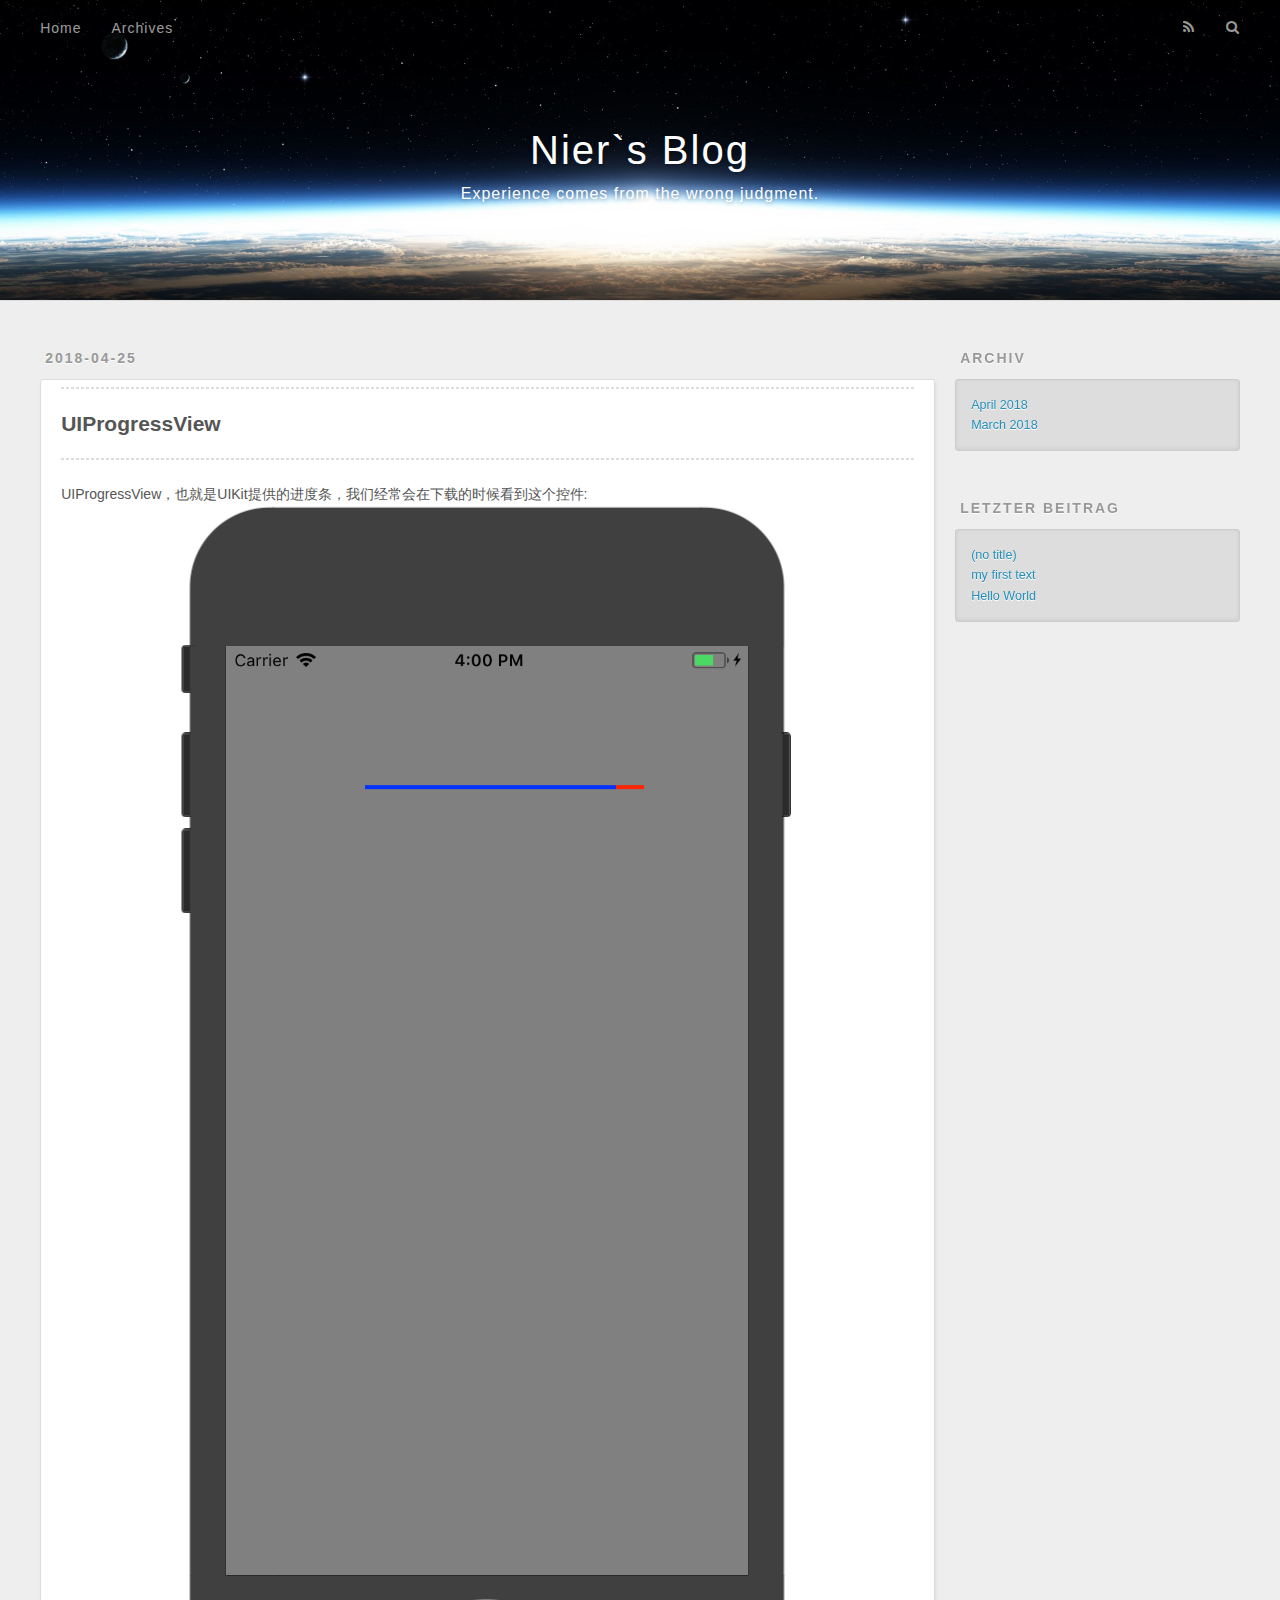
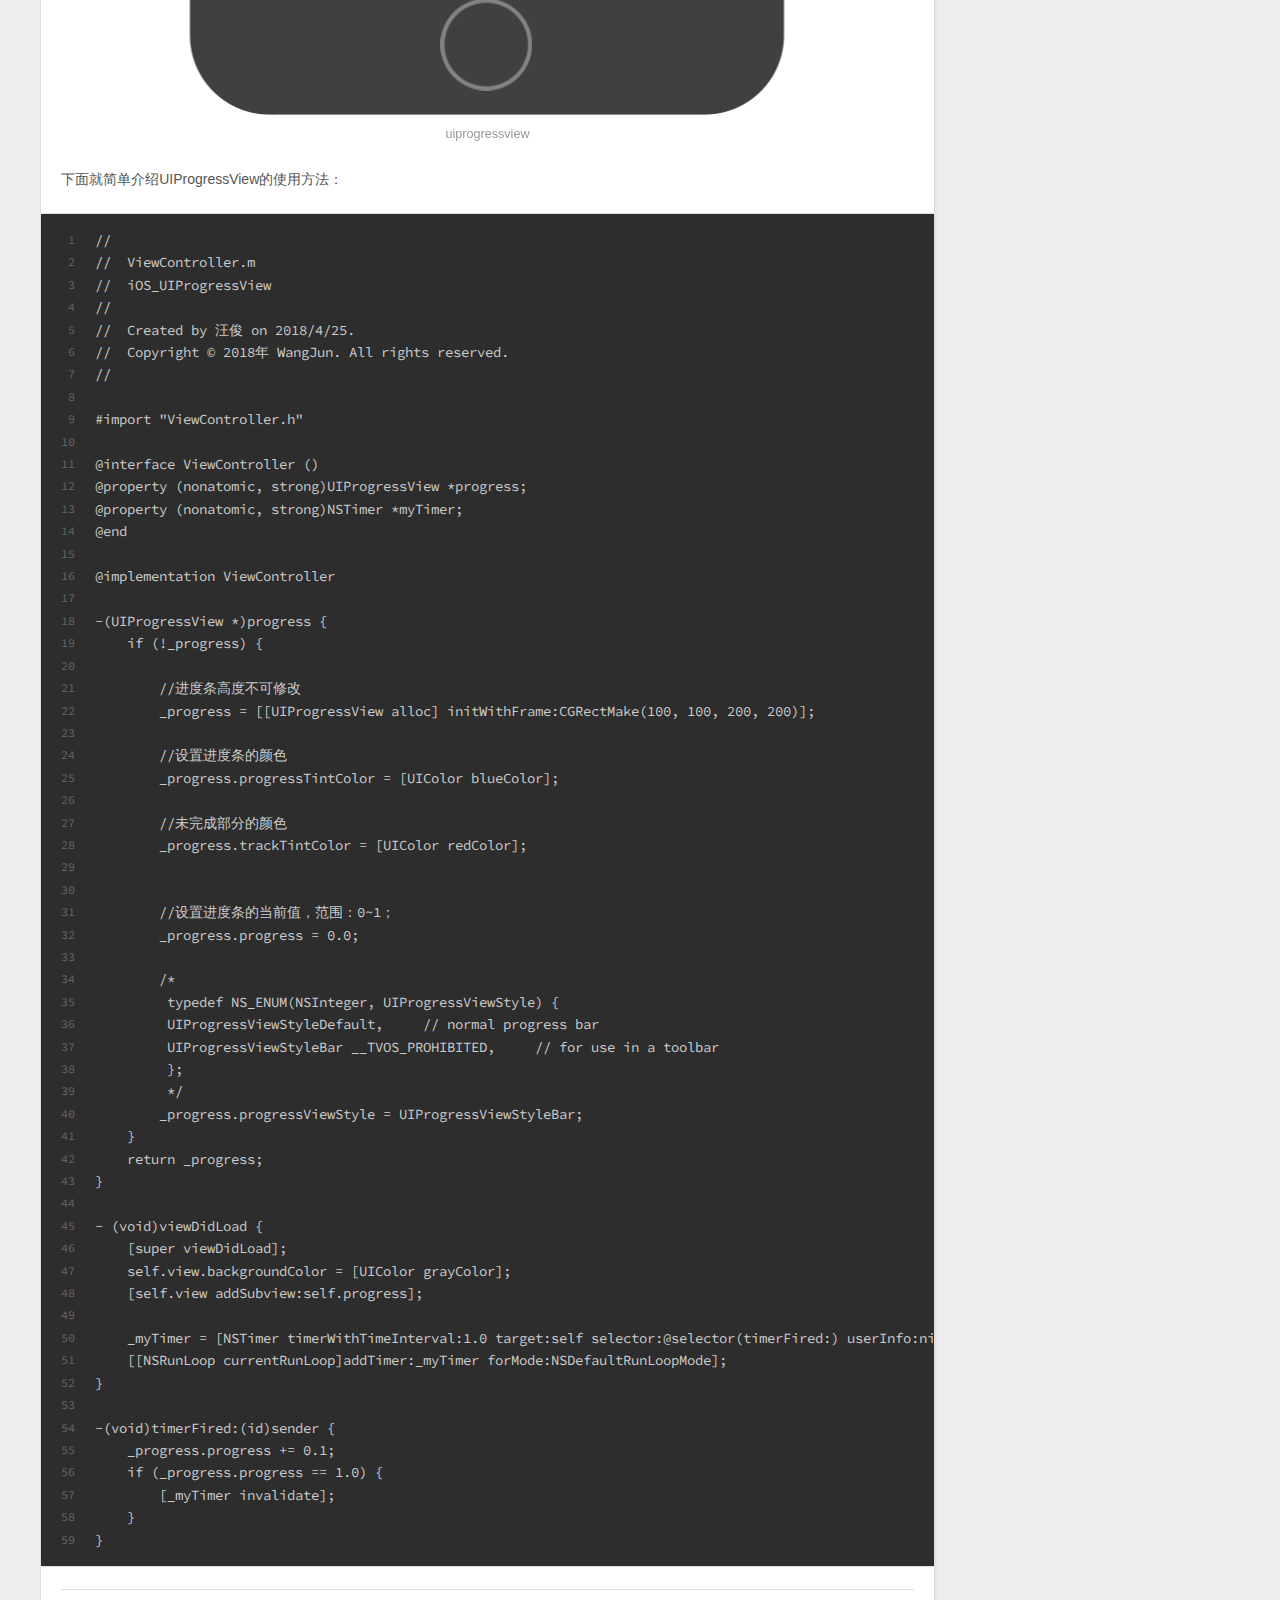
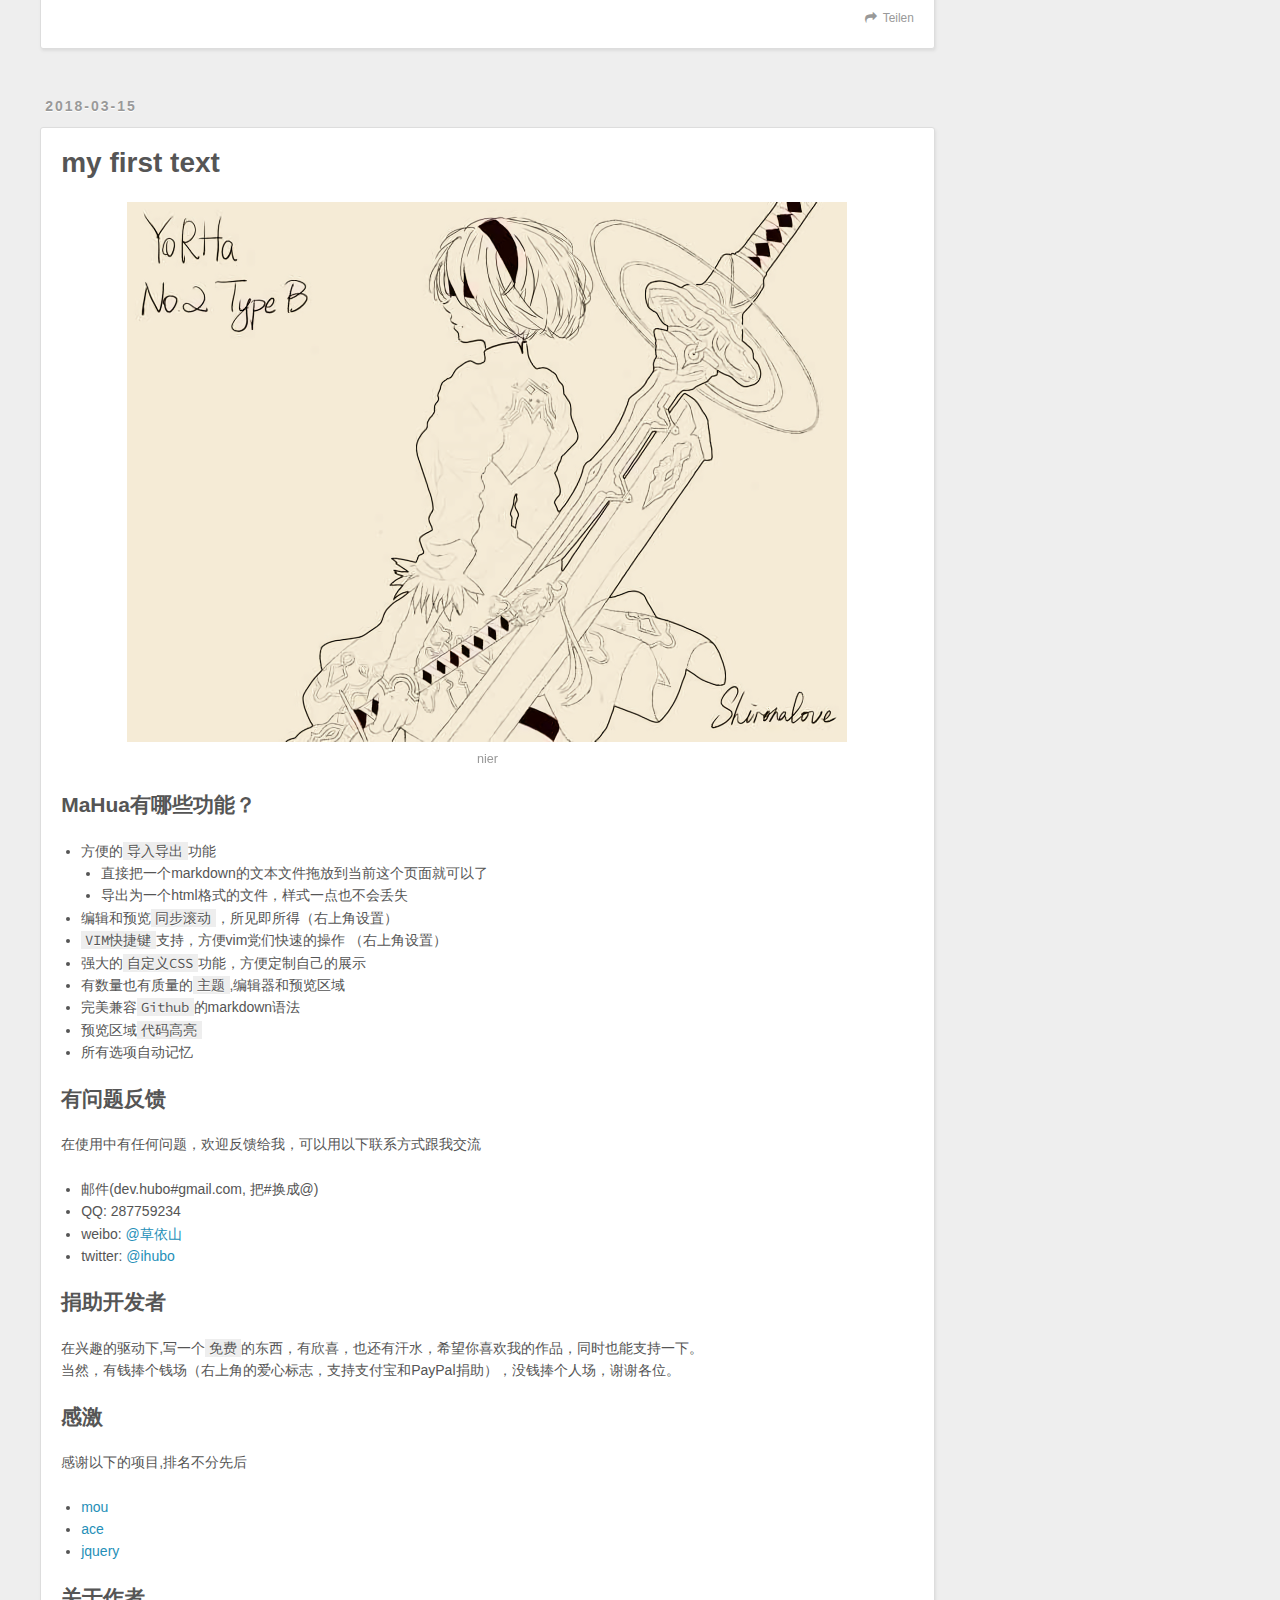
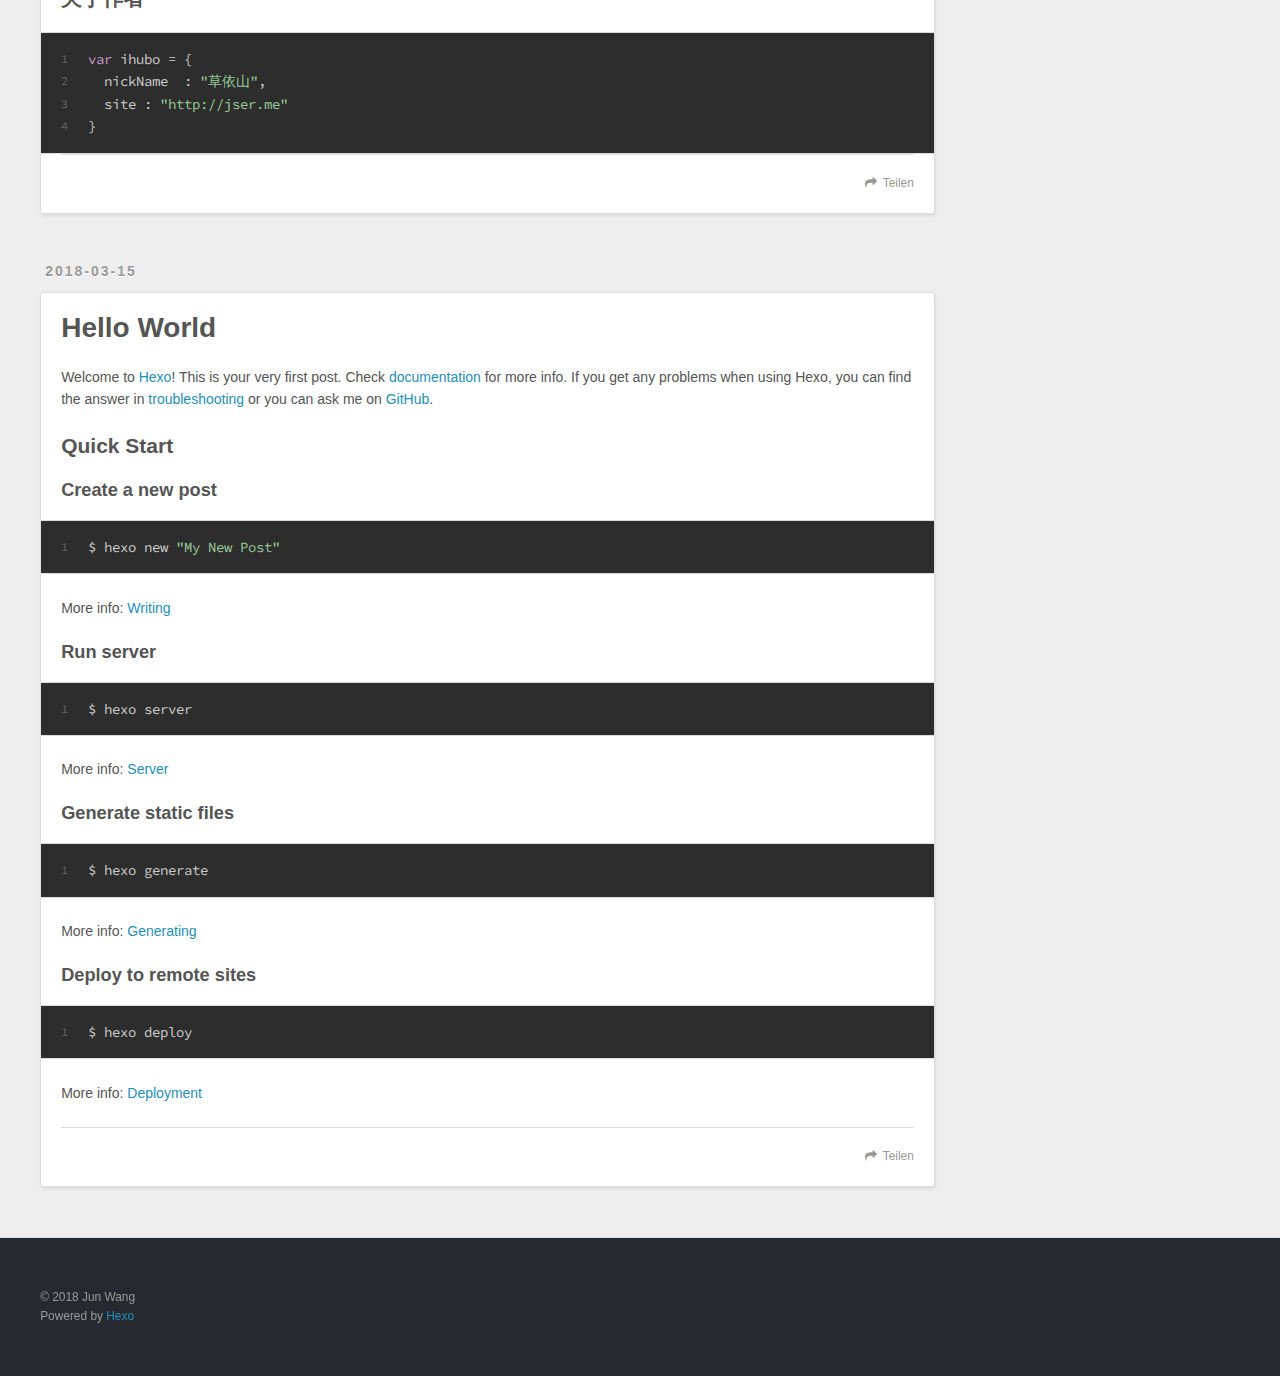
==== index.html @ 3d65f5be "Site updated: 2018-04-25 16:14:56" ====
<!DOCTYPE html>
<html>
<head>
  <meta charset="utf-8">
  

  
  <title>Nier`s Blog</title>
  <meta name="viewport" content="width=device-width, initial-scale=1, maximum-scale=1">
  <meta name="description" content="iOS Swift">
<meta property="og:type" content="website">
<meta property="og:title" content="Nier`s Blog">
<meta property="og:url" content="http://yoursite.com/index.html">
<meta property="og:site_name" content="Nier`s Blog">
<meta property="og:description" content="iOS Swift">
<meta property="og:locale" content="Chinese">
<meta name="twitter:card" content="summary">
<meta name="twitter:title" content="Nier`s Blog">
<meta name="twitter:description" content="iOS Swift">
  
    <link rel="alternate" href="/atom.xml" title="Nier`s Blog" type="application/atom+xml">
  
  
    <link rel="icon" href="/favicon.png">
  
  
    <link href="//fonts.googleapis.com/css?family=Source+Code+Pro" rel="stylesheet" type="text/css">
  
  <link rel="stylesheet" href="/css/style.css">
</head>

<body>
  <div id="container">
    <div id="wrap">
      <header id="header">
  <div id="banner"></div>
  <div id="header-outer" class="outer">
    <div id="header-title" class="inner">
      <h1 id="logo-wrap">
        <a href="/" id="logo">Nier`s Blog</a>
      </h1>
      
        <h2 id="subtitle-wrap">
          <a href="/" id="subtitle">Experience comes from the wrong judgment.</a>
        </h2>
      
    </div>
    <div id="header-inner" class="inner">
      <nav id="main-nav">
        <a id="main-nav-toggle" class="nav-icon"></a>
        
          <a class="main-nav-link" href="/">Home</a>
        
          <a class="main-nav-link" href="/archives">Archives</a>
        
      </nav>
      <nav id="sub-nav">
        
          <a id="nav-rss-link" class="nav-icon" href="/atom.xml" title="RSS Feed"></a>
        
        <a id="nav-search-btn" class="nav-icon" title="Suche"></a>
      </nav>
      <div id="search-form-wrap">
        <form action="//google.com/search" method="get" accept-charset="UTF-8" class="search-form"><input type="search" name="q" class="search-form-input" placeholder="Search"><button type="submit" class="search-form-submit">&#xF002;</button><input type="hidden" name="sitesearch" value="http://yoursite.com"></form>
      </div>
    </div>
  </div>
</header>
      <div class="outer">
        <section id="main">
  
    <article id="post-UIProgressView" class="article article-type-post" itemscope itemprop="blogPost">
  <div class="article-meta">
    <a href="/2018/04/25/UIProgressView/" class="article-date">
  <time datetime="2018-04-25T08:05:39.980Z" itemprop="datePublished">2018-04-25</time>
</a>
    
  </div>
  <div class="article-inner">
    
    
    <div class="article-entry" itemprop="articleBody">
      
        <hr>
<h2 id="UIProgressView"><a href="#UIProgressView" class="headerlink" title="UIProgressView"></a>UIProgressView</h2><hr>
<p>UIProgressView，也就是UIKit提供的进度条，我们经常会在下载的时候看到这个控件:<br><img src="/images/UIProgressView/uiprogressview.png" alt="uiprogressview"></p>
<p>下面就简单介绍UIProgressView的使用方法：<br><figure class="highlight plain"><table><tr><td class="gutter"><pre><span class="line">1</span><br><span class="line">2</span><br><span class="line">3</span><br><span class="line">4</span><br><span class="line">5</span><br><span class="line">6</span><br><span class="line">7</span><br><span class="line">8</span><br><span class="line">9</span><br><span class="line">10</span><br><span class="line">11</span><br><span class="line">12</span><br><span class="line">13</span><br><span class="line">14</span><br><span class="line">15</span><br><span class="line">16</span><br><span class="line">17</span><br><span class="line">18</span><br><span class="line">19</span><br><span class="line">20</span><br><span class="line">21</span><br><span class="line">22</span><br><span class="line">23</span><br><span class="line">24</span><br><span class="line">25</span><br><span class="line">26</span><br><span class="line">27</span><br><span class="line">28</span><br><span class="line">29</span><br><span class="line">30</span><br><span class="line">31</span><br><span class="line">32</span><br><span class="line">33</span><br><span class="line">34</span><br><span class="line">35</span><br><span class="line">36</span><br><span class="line">37</span><br><span class="line">38</span><br><span class="line">39</span><br><span class="line">40</span><br><span class="line">41</span><br><span class="line">42</span><br><span class="line">43</span><br><span class="line">44</span><br><span class="line">45</span><br><span class="line">46</span><br><span class="line">47</span><br><span class="line">48</span><br><span class="line">49</span><br><span class="line">50</span><br><span class="line">51</span><br><span class="line">52</span><br><span class="line">53</span><br><span class="line">54</span><br><span class="line">55</span><br><span class="line">56</span><br><span class="line">57</span><br><span class="line">58</span><br><span class="line">59</span><br></pre></td><td class="code"><pre><span class="line">//</span><br><span class="line">//  ViewController.m</span><br><span class="line">//  iOS_UIProgressView</span><br><span class="line">//</span><br><span class="line">//  Created by 汪俊 on 2018/4/25.</span><br><span class="line">//  Copyright © 2018年 WangJun. All rights reserved.</span><br><span class="line">//</span><br><span class="line"></span><br><span class="line">#import &quot;ViewController.h&quot;</span><br><span class="line"></span><br><span class="line">@interface ViewController ()</span><br><span class="line">@property (nonatomic, strong)UIProgressView *progress;</span><br><span class="line">@property (nonatomic, strong)NSTimer *myTimer;</span><br><span class="line">@end</span><br><span class="line"></span><br><span class="line">@implementation ViewController</span><br><span class="line"></span><br><span class="line">-(UIProgressView *)progress &#123;</span><br><span class="line">    if (!_progress) &#123;</span><br><span class="line">        </span><br><span class="line">        //进度条高度不可修改</span><br><span class="line">        _progress = [[UIProgressView alloc] initWithFrame:CGRectMake(100, 100, 200, 200)];</span><br><span class="line">        </span><br><span class="line">        //设置进度条的颜色</span><br><span class="line">        _progress.progressTintColor = [UIColor blueColor];</span><br><span class="line">        </span><br><span class="line">        //未完成部分的颜色</span><br><span class="line">        _progress.trackTintColor = [UIColor redColor];</span><br><span class="line">        </span><br><span class="line">        </span><br><span class="line">        //设置进度条的当前值，范围：0~1；</span><br><span class="line">        _progress.progress = 0.0;</span><br><span class="line">        </span><br><span class="line">        /*</span><br><span class="line">         typedef NS_ENUM(NSInteger, UIProgressViewStyle) &#123;</span><br><span class="line">         UIProgressViewStyleDefault,     // normal progress bar</span><br><span class="line">         UIProgressViewStyleBar __TVOS_PROHIBITED,     // for use in a toolbar</span><br><span class="line">         &#125;;</span><br><span class="line">         */</span><br><span class="line">        _progress.progressViewStyle = UIProgressViewStyleBar;</span><br><span class="line">    &#125;</span><br><span class="line">    return _progress;</span><br><span class="line">&#125;</span><br><span class="line"></span><br><span class="line">- (void)viewDidLoad &#123;</span><br><span class="line">    [super viewDidLoad];</span><br><span class="line">    self.view.backgroundColor = [UIColor grayColor];</span><br><span class="line">    [self.view addSubview:self.progress];</span><br><span class="line">    </span><br><span class="line">    _myTimer = [NSTimer timerWithTimeInterval:1.0 target:self selector:@selector(timerFired:) userInfo:nil repeats:true];</span><br><span class="line">    [[NSRunLoop currentRunLoop]addTimer:_myTimer forMode:NSDefaultRunLoopMode];</span><br><span class="line">&#125;</span><br><span class="line"></span><br><span class="line">-(void)timerFired:(id)sender &#123;</span><br><span class="line">    _progress.progress += 0.1;</span><br><span class="line">    if (_progress.progress == 1.0) &#123;</span><br><span class="line">        [_myTimer invalidate];</span><br><span class="line">    &#125;</span><br><span class="line">&#125;</span><br></pre></td></tr></table></figure></p>

      
    </div>
    <footer class="article-footer">
      <a data-url="http://yoursite.com/2018/04/25/UIProgressView/" data-id="cjgetq4dh0000rc0kop39cnvu" class="article-share-link">Teilen</a>
      
      
    </footer>
  </div>
  
</article>


  
    <article id="post-my-first-text" class="article article-type-post" itemscope itemprop="blogPost">
  <div class="article-meta">
    <a href="/2018/03/15/my-first-text/" class="article-date">
  <time datetime="2018-03-15T10:06:58.000Z" itemprop="datePublished">2018-03-15</time>
</a>
    
  </div>
  <div class="article-inner">
    
    
      <header class="article-header">
        
  
    <h1 itemprop="name">
      <a class="article-title" href="/2018/03/15/my-first-text/">my first text</a>
    </h1>
  

      </header>
    
    <div class="article-entry" itemprop="articleBody">
      
        <p><img src="/images/my-first-text/nier.png" alt="nier"></p>
<h2 id="MaHua有哪些功能？"><a href="#MaHua有哪些功能？" class="headerlink" title="MaHua有哪些功能？"></a>MaHua有哪些功能？</h2><ul>
<li>方便的<code>导入导出</code>功能<ul>
<li>直接把一个markdown的文本文件拖放到当前这个页面就可以了</li>
<li>导出为一个html格式的文件，样式一点也不会丢失</li>
</ul>
</li>
<li>编辑和预览<code>同步滚动</code>，所见即所得（右上角设置）</li>
<li><code>VIM快捷键</code>支持，方便vim党们快速的操作 （右上角设置）</li>
<li>强大的<code>自定义CSS</code>功能，方便定制自己的展示</li>
<li>有数量也有质量的<code>主题</code>,编辑器和预览区域</li>
<li>完美兼容<code>Github</code>的markdown语法</li>
<li>预览区域<code>代码高亮</code></li>
<li>所有选项自动记忆</li>
</ul>
<h2 id="有问题反馈"><a href="#有问题反馈" class="headerlink" title="有问题反馈"></a>有问题反馈</h2><p>在使用中有任何问题，欢迎反馈给我，可以用以下联系方式跟我交流</p>
<ul>
<li>邮件(dev.hubo#gmail.com, 把#换成@)</li>
<li>QQ: 287759234</li>
<li>weibo: <a href="http://weibo.com/ihubo" target="_blank" rel="noopener">@草依山</a></li>
<li>twitter: <a href="http://twitter.com/ihubo" target="_blank" rel="noopener">@ihubo</a></li>
</ul>
<h2 id="捐助开发者"><a href="#捐助开发者" class="headerlink" title="捐助开发者"></a>捐助开发者</h2><p>在兴趣的驱动下,写一个<code>免费</code>的东西，有欣喜，也还有汗水，希望你喜欢我的作品，同时也能支持一下。<br>当然，有钱捧个钱场（右上角的爱心标志，支持支付宝和PayPal捐助），没钱捧个人场，谢谢各位。</p>
<h2 id="感激"><a href="#感激" class="headerlink" title="感激"></a>感激</h2><p>感谢以下的项目,排名不分先后</p>
<ul>
<li><a href="http://mouapp.com/" target="_blank" rel="noopener">mou</a> </li>
<li><a href="http://ace.ajax.org/" target="_blank" rel="noopener">ace</a></li>
<li><a href="http://jquery.com" target="_blank" rel="noopener">jquery</a></li>
</ul>
<h2 id="关于作者"><a href="#关于作者" class="headerlink" title="关于作者"></a>关于作者</h2><figure class="highlight javascript"><table><tr><td class="gutter"><pre><span class="line">1</span><br><span class="line">2</span><br><span class="line">3</span><br><span class="line">4</span><br></pre></td><td class="code"><pre><span class="line"><span class="keyword">var</span> ihubo = &#123;</span><br><span class="line">  nickName  : <span class="string">"草依山"</span>,</span><br><span class="line">  site : <span class="string">"http://jser.me"</span></span><br><span class="line">&#125;</span><br></pre></td></tr></table></figure>
      
    </div>
    <footer class="article-footer">
      <a data-url="http://yoursite.com/2018/03/15/my-first-text/" data-id="cjgetq4dq0002rc0kegxsta0g" class="article-share-link">Teilen</a>
      
      
    </footer>
  </div>
  
</article>


  
    <article id="post-hello-world" class="article article-type-post" itemscope itemprop="blogPost">
  <div class="article-meta">
    <a href="/2018/03/15/hello-world/" class="article-date">
  <time datetime="2018-03-15T09:13:41.738Z" itemprop="datePublished">2018-03-15</time>
</a>
    
  </div>
  <div class="article-inner">
    
    
      <header class="article-header">
        
  
    <h1 itemprop="name">
      <a class="article-title" href="/2018/03/15/hello-world/">Hello World</a>
    </h1>
  

      </header>
    
    <div class="article-entry" itemprop="articleBody">
      
        <p>Welcome to <a href="https://hexo.io/" target="_blank" rel="noopener">Hexo</a>! This is your very first post. Check <a href="https://hexo.io/docs/" target="_blank" rel="noopener">documentation</a> for more info. If you get any problems when using Hexo, you can find the answer in <a href="https://hexo.io/docs/troubleshooting.html" target="_blank" rel="noopener">troubleshooting</a> or you can ask me on <a href="https://github.com/hexojs/hexo/issues" target="_blank" rel="noopener">GitHub</a>.</p>
<h2 id="Quick-Start"><a href="#Quick-Start" class="headerlink" title="Quick Start"></a>Quick Start</h2><h3 id="Create-a-new-post"><a href="#Create-a-new-post" class="headerlink" title="Create a new post"></a>Create a new post</h3><figure class="highlight bash"><table><tr><td class="gutter"><pre><span class="line">1</span><br></pre></td><td class="code"><pre><span class="line">$ hexo new <span class="string">"My New Post"</span></span><br></pre></td></tr></table></figure>
<p>More info: <a href="https://hexo.io/docs/writing.html" target="_blank" rel="noopener">Writing</a></p>
<h3 id="Run-server"><a href="#Run-server" class="headerlink" title="Run server"></a>Run server</h3><figure class="highlight bash"><table><tr><td class="gutter"><pre><span class="line">1</span><br></pre></td><td class="code"><pre><span class="line">$ hexo server</span><br></pre></td></tr></table></figure>
<p>More info: <a href="https://hexo.io/docs/server.html" target="_blank" rel="noopener">Server</a></p>
<h3 id="Generate-static-files"><a href="#Generate-static-files" class="headerlink" title="Generate static files"></a>Generate static files</h3><figure class="highlight bash"><table><tr><td class="gutter"><pre><span class="line">1</span><br></pre></td><td class="code"><pre><span class="line">$ hexo generate</span><br></pre></td></tr></table></figure>
<p>More info: <a href="https://hexo.io/docs/generating.html" target="_blank" rel="noopener">Generating</a></p>
<h3 id="Deploy-to-remote-sites"><a href="#Deploy-to-remote-sites" class="headerlink" title="Deploy to remote sites"></a>Deploy to remote sites</h3><figure class="highlight bash"><table><tr><td class="gutter"><pre><span class="line">1</span><br></pre></td><td class="code"><pre><span class="line">$ hexo deploy</span><br></pre></td></tr></table></figure>
<p>More info: <a href="https://hexo.io/docs/deployment.html" target="_blank" rel="noopener">Deployment</a></p>

      
    </div>
    <footer class="article-footer">
      <a data-url="http://yoursite.com/2018/03/15/hello-world/" data-id="cjgetq4dn0001rc0k7n0opkww" class="article-share-link">Teilen</a>
      
      
    </footer>
  </div>
  
</article>


  


</section>
        
          <aside id="sidebar">
  
    

  
    

  
    
  
    
  <div class="widget-wrap">
    <h3 class="widget-title">Archiv</h3>
    <div class="widget">
      <ul class="archive-list"><li class="archive-list-item"><a class="archive-list-link" href="/archives/2018/04/">April 2018</a></li><li class="archive-list-item"><a class="archive-list-link" href="/archives/2018/03/">March 2018</a></li></ul>
    </div>
  </div>


  
    
  <div class="widget-wrap">
    <h3 class="widget-title">letzter Beitrag</h3>
    <div class="widget">
      <ul>
        
          <li>
            <a href="/2018/04/25/UIProgressView/">(no title)</a>
          </li>
        
          <li>
            <a href="/2018/03/15/my-first-text/">my first text</a>
          </li>
        
          <li>
            <a href="/2018/03/15/hello-world/">Hello World</a>
          </li>
        
      </ul>
    </div>
  </div>

  
</aside>
        
      </div>
      <footer id="footer">
  
  <div class="outer">
    <div id="footer-info" class="inner">
      &copy; 2018 Jun Wang<br>
      Powered by <a href="http://hexo.io/" target="_blank">Hexo</a>
    </div>
  </div>
</footer>
    </div>
    <nav id="mobile-nav">
  
    <a href="/" class="mobile-nav-link">Home</a>
  
    <a href="/archives" class="mobile-nav-link">Archives</a>
  
</nav>
    

<script src="//ajax.googleapis.com/ajax/libs/jquery/2.0.3/jquery.min.js"></script>


  <link rel="stylesheet" href="/fancybox/jquery.fancybox.css">
  <script src="/fancybox/jquery.fancybox.pack.js"></script>


<script src="/js/script.js"></script>



  </div>
</body>
</html>
---- css/style.css ----
body {
  width: 100%;
}
body:before,
body:after {
  content: "";
  display: table;
}
body:after {
  clear: both;
}
html,
body,
div,
span,
applet,
object,
iframe,
h1,
h2,
h3,
h4,
h5,
h6,
p,
blockquote,
pre,
a,
abbr,
acronym,
address,
big,
cite,
code,
del,
dfn,
em,
img,
ins,
kbd,
q,
s,
samp,
small,
strike,
strong,
sub,
sup,
tt,
var,
dl,
dt,
dd,
ol,
ul,
li,
fieldset,
form,
label,
legend,
table,
caption,
tbody,
tfoot,
thead,
tr,
th,
td {
  margin: 0;
  padding: 0;
  border: 0;
  outline: 0;
  font-weight: inherit;
  font-style: inherit;
  font-family: inherit;
  font-size: 100%;
  vertical-align: baseline;
}
body {
  line-height: 1;
  color: #000;
  background: #fff;
}
ol,
ul {
  list-style: none;
}
table {
  border-collapse: separate;
  border-spacing: 0;
  vertical-align: middle;
}
caption,
th,
td {
  text-align: left;
  font-weight: normal;
  vertical-align: middle;
}
a img {
  border: none;
}
input,
button {
  margin: 0;
  padding: 0;
}
input::-moz-focus-inner,
button::-moz-focus-inner {
  border: 0;
  padding: 0;
}
@font-face {
  font-family: FontAwesome;
  font-style: normal;
  font-weight: normal;
  src: url("fonts/fontawesome-webfont.eot?v=#4.0.3");
  src: url("fonts/fontawesome-webfont.eot?#iefix&v=#4.0.3") format("embedded-opentype"), url("fonts/fontawesome-webfont.woff?v=#4.0.3") format("woff"), url("fonts/fontawesome-webfont.ttf?v=#4.0.3") format("truetype"), url("fonts/fontawesome-webfont.svg#fontawesomeregular?v=#4.0.3") format("svg");
}
html,
body,
#container {
  height: 100%;
}
body {
  background: #eee;
  font: 14px -apple-system, BlinkMacSystemFont, "Segoe UI", "Roboto", "Oxygen", "Ubuntu", "Cantarell", "Fira Sans", "Droid Sans", "Helvetica Neue", sans-serif;
  -webkit-text-size-adjust: 100%;
}
.outer {
  max-width: 1220px;
  margin: 0 auto;
  padding: 0 20px;
}
.outer:before,
.outer:after {
  content: "";
  display: table;
}
.outer:after {
  clear: both;
}
.inner {
  display: inline;
  float: left;
  width: 98.33333333333333%;
  margin: 0 0.833333333333333%;
}
.left,
.alignleft {
  float: left;
}
.right,
.alignright {
  float: right;
}
.clear {
  clear: both;
}
#container {
  position: relative;
}
.mobile-nav-on {
  overflow: hidden;
}
#wrap {
  height: 100%;
  width: 100%;
  position: absolute;
  top: 0;
  left: 0;
  -webkit-transition: 0.2s ease-out;
  -moz-transition: 0.2s ease-out;
  -ms-transition: 0.2s ease-out;
  transition: 0.2s ease-out;
  z-index: 1;
  background: #eee;
}
.mobile-nav-on #wrap {
  left: 280px;
}
@media screen and (min-width: 768px) {
  #main {
    display: inline;
    float: left;
    width: 73.33333333333333%;
    margin: 0 0.833333333333333%;
  }
}
.article-date,
.article-category-link,
.archive-year,
.widget-title {
  text-decoration: none;
  text-transform: uppercase;
  letter-spacing: 2px;
  color: #999;
  margin-bottom: 1em;
  margin-left: 5px;
  line-height: 1em;
  text-shadow: 0 1px #fff;
  font-weight: bold;
}
.article-inner,
.archive-article-inner {
  background: #fff;
  -webkit-box-shadow: 1px 2px 3px #ddd;
  box-shadow: 1px 2px 3px #ddd;
  border: 1px solid #ddd;
  border-radius: 3px;
}
.article-entry h1,
.widget h1 {
  font-size: 2em;
}
.article-entry h2,
.widget h2 {
  font-size: 1.5em;
}
.article-entry h3,
.widget h3 {
  font-size: 1.3em;
}
.article-entry h4,
.widget h4 {
  font-size: 1.2em;
}
.article-entry h5,
.widget h5 {
  font-size: 1em;
}
.article-entry h6,
.widget h6 {
  font-size: 1em;
  color: #999;
}
.article-entry hr,
.widget hr {
  border: 1px dashed #ddd;
}
.article-entry strong,
.widget strong {
  font-weight: bold;
}
.article-entry em,
.widget em,
.article-entry cite,
.widget cite {
  font-style: italic;
}
.article-entry sup,
.widget sup,
.article-entry sub,
.widget sub {
  font-size: 0.75em;
  line-height: 0;
  position: relative;
  vertical-align: baseline;
}
.article-entry sup,
.widget sup {
  top: -0.5em;
}
.article-entry sub,
.widget sub {
  bottom: -0.2em;
}
.article-entry small,
.widget small {
  font-size: 0.85em;
}
.article-entry acronym,
.widget acronym,
.article-entry abbr,
.widget abbr {
  border-bottom: 1px dotted;
}
.article-entry ul,
.widget ul,
.article-entry ol,
.widget ol,
.article-entry dl,
.widget dl {
  margin: 0 20px;
  line-height: 1.6em;
}
.article-entry ul ul,
.widget ul ul,
.article-entry ol ul,
.widget ol ul,
.article-entry ul ol,
.widget ul ol,
.article-entry ol ol,
.widget ol ol {
  margin-top: 0;
  margin-bottom: 0;
}
.article-entry ul,
.widget ul {
  list-style: disc;
}
.article-entry ol,
.widget ol {
  list-style: decimal;
}
.article-entry dt,
.widget dt {
  font-weight: bold;
}
#header {
  height: 300px;
  position: relative;
  border-bottom: 1px solid #ddd;
}
#header:before,
#header:after {
  content: "";
  position: absolute;
  left: 0;
  right: 0;
  height: 40px;
}
#header:before {
  top: 0;
  background: -webkit-linear-gradient(rgba(0,0,0,0.2), transparent);
  background: -moz-linear-gradient(rgba(0,0,0,0.2), transparent);
  background: -ms-linear-gradient(rgba(0,0,0,0.2), transparent);
  background: linear-gradient(rgba(0,0,0,0.2), transparent);
}
#header:after {
  bottom: 0;
  background: -webkit-linear-gradient(transparent, rgba(0,0,0,0.2));
  background: -moz-linear-gradient(transparent, rgba(0,0,0,0.2));
  background: -ms-linear-gradient(transparent, rgba(0,0,0,0.2));
  background: linear-gradient(transparent, rgba(0,0,0,0.2));
}
#header-outer {
  height: 100%;
  position: relative;
}
#header-inner {
  position: relative;
  overflow: hidden;
}
#banner {
  position: absolute;
  top: 0;
  left: 0;
  width: 100%;
  height: 100%;
  background: url("images/banner.jpg") center #000;
  -webkit-background-size: cover;
  -moz-background-size: cover;
  background-size: cover;
  z-index: -1;
}
#header-title {
  text-align: center;
  height: 40px;
  position: absolute;
  top: 50%;
  left: 0;
  margin-top: -20px;
}
#logo,
#subtitle {
  text-decoration: none;
  color: #fff;
  font-weight: 300;
  text-shadow: 0 1px 4px rgba(0,0,0,0.3);
}
#logo {
  font-size: 40px;
  line-height: 40px;
  letter-spacing: 2px;
}
#subtitle {
  font-size: 16px;
  line-height: 16px;
  letter-spacing: 1px;
}
#subtitle-wrap {
  margin-top: 16px;
}
#main-nav {
  float: left;
  margin-left: -15px;
}
.nav-icon,
.main-nav-link {
  float: left;
  color: #fff;
  opacity: 0.6;
  text-decoration: none;
  text-shadow: 0 1px rgba(0,0,0,0.2);
  -webkit-transition: opacity 0.2s;
  -moz-transition: opacity 0.2s;
  -ms-transition: opacity 0.2s;
  transition: opacity 0.2s;
  display: block;
  padding: 20px 15px;
}
.nav-icon:hover,
.main-nav-link:hover {
  opacity: 1;
}
.nav-icon {
  font-family: FontAwesome;
  text-align: center;
  font-size: 14px;
  width: 14px;
  height: 14px;
  padding: 20px 15px;
  position: relative;
  cursor: pointer;
}
.main-nav-link {
  font-weight: 300;
  letter-spacing: 1px;
}
@media screen and (max-width: 479px) {
  .main-nav-link {
    display: none;
  }
}
#main-nav-toggle {
  display: none;
}
#main-nav-toggle:before {
  content: "\f0c9";
}
@media screen and (max-width: 479px) {
  #main-nav-toggle {
    display: block;
  }
}
#sub-nav {
  float: right;
  margin-right: -15px;
}
#nav-rss-link:before {
  content: "\f09e";
}
#nav-search-btn:before {
  content: "\f002";
}
#search-form-wrap {
  position: absolute;
  top: 15px;
  width: 150px;
  height: 30px;
  right: -150px;
  opacity: 0;
  -webkit-transition: 0.2s ease-out;
  -moz-transition: 0.2s ease-out;
  -ms-transition: 0.2s ease-out;
  transition: 0.2s ease-out;
}
#search-form-wrap.on {
  opacity: 1;
  right: 0;
}
@media screen and (max-width: 479px) {
  #search-form-wrap {
    width: 100%;
    right: -100%;
  }
}
.search-form {
  position: absolute;
  top: 0;
  left: 0;
  right: 0;
  background: #fff;
  padding: 5px 15px;
  border-radius: 15px;
  -webkit-box-shadow: 0 0 10px rgba(0,0,0,0.3);
  box-shadow: 0 0 10px rgba(0,0,0,0.3);
}
.search-form-input {
  border: none;
  background: none;
  color: #555;
  width: 100%;
  font: 13px -apple-system, BlinkMacSystemFont, "Segoe UI", "Roboto", "Oxygen", "Ubuntu", "Cantarell", "Fira Sans", "Droid Sans", "Helvetica Neue", sans-serif;
  outline: none;
}
.search-form-input::-webkit-search-results-decoration,
.search-form-input::-webkit-search-cancel-button {
  -webkit-appearance: none;
}
.search-form-submit {
  position: absolute;
  top: 50%;
  right: 10px;
  margin-top: -7px;
  font: 13px FontAwesome;
  border: none;
  background: none;
  color: #bbb;
  cursor: pointer;
}
.search-form-submit:hover,
.search-form-submit:focus {
  color: #777;
}
.article {
  margin: 50px 0;
}
.article-inner {
  overflow: hidden;
}
.article-meta:before,
.article-meta:after {
  content: "";
  display: table;
}
.article-meta:after {
  clear: both;
}
.article-date {
  float: left;
}
.article-category {
  float: left;
  line-height: 1em;
  color: #ccc;
  text-shadow: 0 1px #fff;
  margin-left: 8px;
}
.article-category:before {
  content: "\2022";
}
.article-category-link {
  margin: 0 12px 1em;
}
.article-header {
  padding: 20px 20px 0;
}
.article-title {
  text-decoration: none;
  font-size: 2em;
  font-weight: bold;
  color: #555;
  line-height: 1.1em;
  -webkit-transition: color 0.2s;
  -moz-transition: color 0.2s;
  -ms-transition: color 0.2s;
  transition: color 0.2s;
}
a.article-title:hover {
  color: #258fb8;
}
.article-entry {
  color: #555;
  padding: 0 20px;
}
.article-entry:before,
.article-entry:after {
  content: "";
  display: table;
}
.article-entry:after {
  clear: both;
}
.article-entry p,
.article-entry table {
  line-height: 1.6em;
  margin: 1.6em 0;
}
.article-entry h1,
.article-entry h2,
.article-entry h3,
.article-entry h4,
.article-entry h5,
.article-entry h6 {
  font-weight: bold;
}
.article-entry h1,
.article-entry h2,
.article-entry h3,
.article-entry h4,
.article-entry h5,
.article-entry h6 {
  line-height: 1.1em;
  margin: 1.1em 0;
}
.article-entry a {
  color: #258fb8;
  text-decoration: none;
}
.article-entry a:hover {
  text-decoration: underline;
}
.article-entry ul,
.article-entry ol,
.article-entry dl {
  margin-top: 1.6em;
  margin-bottom: 1.6em;
}
.article-entry img,
.article-entry video {
  max-width: 100%;
  height: auto;
  display: block;
  margin: auto;
}
.article-entry iframe {
  border: none;
}
.article-entry table {
  width: 100%;
  border-collapse: collapse;
  border-spacing: 0;
}
.article-entry th {
  font-weight: bold;
  border-bottom: 3px solid #ddd;
  padding-bottom: 0.5em;
}
.article-entry td {
  border-bottom: 1px solid #ddd;
  padding: 10px 0;
}
.article-entry blockquote {
  font-family: Georgia, "Times New Roman", serif;
  font-size: 1.4em;
  margin: 1.6em 20px;
  text-align: center;
}
.article-entry blockquote footer {
  font-size: 14px;
  margin: 1.6em 0;
  font-family: -apple-system, BlinkMacSystemFont, "Segoe UI", "Roboto", "Oxygen", "Ubuntu", "Cantarell", "Fira Sans", "Droid Sans", "Helvetica Neue", sans-serif;
}
.article-entry blockquote footer cite:before {
  content: "—";
  padding: 0 0.5em;
}
.article-entry .pullquote {
  text-align: left;
  width: 45%;
  margin: 0;
}
.article-entry .pullquote.left {
  margin-left: 0.5em;
  margin-right: 1em;
}
.article-entry .pullquote.right {
  margin-right: 0.5em;
  margin-left: 1em;
}
.article-entry .caption {
  color: #999;
  display: block;
  font-size: 0.9em;
  margin-top: 0.5em;
  position: relative;
  text-align: center;
}
.article-entry .video-container {
  position: relative;
  padding-top: 56.25%;
  height: 0;
  overflow: hidden;
}
.article-entry .video-container iframe,
.article-entry .video-container object,
.article-entry .video-container embed {
  position: absolute;
  top: 0;
  left: 0;
  width: 100%;
  height: 100%;
  margin-top: 0;
}
.article-more-link a {
  display: inline-block;
  line-height: 1em;
  padding: 6px 15px;
  border-radius: 15px;
  background: #eee;
  color: #999;
  text-shadow: 0 1px #fff;
  text-decoration: none;
}
.article-more-link a:hover {
  background: #258fb8;
  color: #fff;
  text-decoration: none;
  text-shadow: 0 1px #1e7293;
}
.article-footer {
  font-size: 0.85em;
  line-height: 1.6em;
  border-top: 1px solid #ddd;
  padding-top: 1.6em;
  margin: 0 20px 20px;
}
.article-footer:before,
.article-footer:after {
  content: "";
  display: table;
}
.article-footer:after {
  clear: both;
}
.article-footer a {
  color: #999;
  text-decoration: none;
}
.article-footer a:hover {
  color: #555;
}
.article-tag-list-item {
  float: left;
  margin-right: 10px;
}
.article-tag-list-link:before {
  content: "#";
}
.article-comment-link {
  float: right;
}
.article-comment-link:before {
  content: "\f075";
  font-family: FontAwesome;
  padding-right: 8px;
}
.article-share-link {
  cursor: pointer;
  float: right;
  margin-left: 20px;
}
.article-share-link:before {
  content: "\f064";
  font-family: FontAwesome;
  padding-right: 6px;
}
#article-nav {
  position: relative;
}
#article-nav:before,
#article-nav:after {
  content: "";
  display: table;
}
#article-nav:after {
  clear: both;
}
@media screen and (min-width: 768px) {
  #article-nav {
    margin: 50px 0;
  }
  #article-nav:before {
    width: 8px;
    height: 8px;
    position: absolute;
    top: 50%;
    left: 50%;
    margin-top: -4px;
    margin-left: -4px;
    content: "";
    border-radius: 50%;
    background: #ddd;
    -webkit-box-shadow: 0 1px 2px #fff;
    box-shadow: 0 1px 2px #fff;
  }
}
.article-nav-link-wrap {
  text-decoration: none;
  text-shadow: 0 1px #fff;
  color: #999;
  -webkit-box-sizing: border-box;
  -moz-box-sizing: border-box;
  box-sizing: border-box;
  margin-top: 50px;
  text-align: center;
  display: block;
}
.article-nav-link-wrap:hover {
  color: #555;
}
@media screen and (min-width: 768px) {
  .article-nav-link-wrap {
    width: 50%;
    margin-top: 0;
  }
}
@media screen and (min-width: 768px) {
  #article-nav-newer {
    float: left;
    text-align: right;
    padding-right: 20px;
  }
}
@media screen and (min-width: 768px) {
  #article-nav-older {
    float: right;
    text-align: left;
    padding-left: 20px;
  }
}
.article-nav-caption {
  text-transform: uppercase;
  letter-spacing: 2px;
  color: #ddd;
  line-height: 1em;
  font-weight: bold;
}
#article-nav-newer .article-nav-caption {
  margin-right: -2px;
}
.article-nav-title {
  font-size: 0.85em;
  line-height: 1.6em;
  margin-top: 0.5em;
}
.article-share-box {
  position: absolute;
  display: none;
  background: #fff;
  -webkit-box-shadow: 1px 2px 10px rgba(0,0,0,0.2);
  box-shadow: 1px 2px 10px rgba(0,0,0,0.2);
  border-radius: 3px;
  margin-left: -145px;
  overflow: hidden;
  z-index: 1;
}
.article-share-box.on {
  display: block;
}
.article-share-input {
  width: 100%;
  background: none;
  -webkit-box-sizing: border-box;
  -moz-box-sizing: border-box;
  box-sizing: border-box;
  font: 14px -apple-system, BlinkMacSystemFont, "Segoe UI", "Roboto", "Oxygen", "Ubuntu", "Cantarell", "Fira Sans", "Droid Sans", "Helvetica Neue", sans-serif;
  padding: 0 15px;
  color: #555;
  outline: none;
  border: 1px solid #ddd;
  border-radius: 3px 3px 0 0;
  height: 36px;
  line-height: 36px;
}
.article-share-links {
  background: #eee;
}
.article-share-links:before,
.article-share-links:after {
  content: "";
  display: table;
}
.article-share-links:after {
  clear: both;
}
.article-share-twitter,
.article-share-facebook,
.article-share-pinterest,
.article-share-google {
  width: 50px;
  height: 36px;
  display: block;
  float: left;
  position: relative;
  color: #999;
  text-shadow: 0 1px #fff;
}
.article-share-twitter:before,
.article-share-facebook:before,
.article-share-pinterest:before,
.article-share-google:before {
  font-size: 20px;
  font-family: FontAwesome;
  width: 20px;
  height: 20px;
  position: absolute;
  top: 50%;
  left: 50%;
  margin-top: -10px;
  margin-left: -10px;
  text-align: center;
}
.article-share-twitter:hover,
.article-share-facebook:hover,
.article-share-pinterest:hover,
.article-share-google:hover {
  color: #fff;
}
.article-share-twitter:before {
  content: "\f099";
}
.article-share-twitter:hover {
  background: #00aced;
  text-shadow: 0 1px #008abe;
}
.article-share-facebook:before {
  content: "\f09a";
}
.article-share-facebook:hover {
  background: #3b5998;
  text-shadow: 0 1px #2f477a;
}
.article-share-pinterest:before {
  content: "\f0d2";
}
.article-share-pinterest:hover {
  background: #cb2027;
  text-shadow: 0 1px #a21a1f;
}
.article-share-google:before {
  content: "\f0d5";
}
.article-share-google:hover {
  background: #dd4b39;
  text-shadow: 0 1px #be3221;
}
.article-gallery {
  background: #000;
  position: relative;
}
.article-gallery-photos {
  position: relative;
  overflow: hidden;
}
.article-gallery-img {
  display: none;
  max-width: 100%;
}
.article-gallery-img:first-child {
  display: block;
}
.article-gallery-img.loaded {
  position: absolute;
  display: block;
}
.article-gallery-img img {
  display: block;
  max-width: 100%;
  margin: 0 auto;
}
#comments {
  background: #fff;
  -webkit-box-shadow: 1px 2px 3px #ddd;
  box-shadow: 1px 2px 3px #ddd;
  padding: 20px;
  border: 1px solid #ddd;
  border-radius: 3px;
  margin: 50px 0;
}
#comments a {
  color: #258fb8;
}
.archives-wrap {
  margin: 50px 0;
}
.archives:before,
.archives:after {
  content: "";
  display: table;
}
.archives:after {
  clear: both;
}
.archive-year-wrap {
  margin-bottom: 1em;
}
.archives {
  -webkit-column-gap: 10px;
  -moz-column-gap: 10px;
  column-gap: 10px;
}
@media screen and (min-width: 480px) and (max-width: 767px) {
  .archives {
    -webkit-column-count: 2;
    -moz-column-count: 2;
    column-count: 2;
  }
}
@media screen and (min-width: 768px) {
  .archives {
    -webkit-column-count: 3;
    -moz-column-count: 3;
    column-count: 3;
  }
}
.archive-article {
  -webkit-column-break-inside: avoid;
  page-break-inside: avoid;
  overflow: hidden;
  break-inside: avoid-column;
}
.archive-article-inner {
  padding: 10px;
  margin-bottom: 15px;
}
.archive-article-title {
  text-decoration: none;
  font-weight: bold;
  color: #555;
  -webkit-transition: color 0.2s;
  -moz-transition: color 0.2s;
  -ms-transition: color 0.2s;
  transition: color 0.2s;
  line-height: 1.6em;
}
.archive-article-title:hover {
  color: #258fb8;
}
.archive-article-footer {
  margin-top: 1em;
}
.archive-article-date {
  color: #999;
  text-decoration: none;
  font-size: 0.85em;
  line-height: 1em;
  margin-bottom: 0.5em;
  display: block;
}
#page-nav {
  margin: 50px auto;
  background: #fff;
  -webkit-box-shadow: 1px 2px 3px #ddd;
  box-shadow: 1px 2px 3px #ddd;
  border: 1px solid #ddd;
  border-radius: 3px;
  text-align: center;
  color: #999;
  overflow: hidden;
}
#page-nav:before,
#page-nav:after {
  content: "";
  display: table;
}
#page-nav:after {
  clear: both;
}
#page-nav a,
#page-nav span {
  padding: 10px 20px;
  line-height: 1;
  height: 2ex;
}
#page-nav a {
  color: #999;
  text-decoration: none;
}
#page-nav a:hover {
  background: #999;
  color: #fff;
}
#page-nav .prev {
  float: left;
}
#page-nav .next {
  float: right;
}
#page-nav .page-number {
  display: inline-block;
}
@media screen and (max-width: 479px) {
  #page-nav .page-number {
    display: none;
  }
}
#page-nav .current {
  color: #555;
  font-weight: bold;
}
#page-nav .space {
  color: #ddd;
}
#footer {
  background: #262a30;
  padding: 50px 0;
  border-top: 1px solid #ddd;
  color: #999;
}
#footer a {
  color: #258fb8;
  text-decoration: none;
}
#footer a:hover {
  text-decoration: underline;
}
#footer-info {
  line-height: 1.6em;
  font-size: 0.85em;
}
.article-entry pre,
.article-entry .highlight {
  background: #2d2d2d;
  margin: 0 -20px;
  padding: 15px 20px;
  border-style: solid;
  border-color: #ddd;
  border-width: 1px 0;
  overflow: auto;
  color: #ccc;
  line-height: 22.400000000000002px;
}
.article-entry .highlight .gutter pre,
.article-entry .gist .gist-file .gist-data .line-numbers {
  color: #666;
  font-size: 0.85em;
}
.article-entry pre,
.article-entry code {
  font-family: "Source Code Pro", Consolas, Monaco, Menlo, Consolas, monospace;
}
.article-entry code {
  background: #eee;
  text-shadow: 0 1px #fff;
  padding: 0 0.3em;
}
.article-entry pre code {
  background: none;
  text-shadow: none;
  padding: 0;
}
.article-entry .highlight pre {
  border: none;
  margin: 0;
  padding: 0;
}
.article-entry .highlight table {
  margin: 0;
  width: auto;
}
.article-entry .highlight td {
  border: none;
  padding: 0;
}
.article-entry .highlight figcaption {
  font-size: 0.85em;
  color: #999;
  line-height: 1em;
  margin-bottom: 1em;
}
.article-entry .highlight figcaption:before,
.article-entry .highlight figcaption:after {
  content: "";
  display: table;
}
.article-entry .highlight figcaption:after {
  clear: both;
}
.article-entry .highlight figcaption a {
  float: right;
}
.article-entry .highlight .gutter pre {
  text-align: right;
  padding-right: 20px;
}
.article-entry .highlight .line {
  height: 22.400000000000002px;
}
.article-entry .highlight .line.marked {
  background: #515151;
}
.article-entry .gist {
  margin: 0 -20px;
  border-style: solid;
  border-color: #ddd;
  border-width: 1px 0;
  background: #2d2d2d;
  padding: 15px 20px 15px 0;
}
.article-entry .gist .gist-file {
  border: none;
  font-family: "Source Code Pro", Consolas, Monaco, Menlo, Consolas, monospace;
  margin: 0;
}
.article-entry .gist .gist-file .gist-data {
  background: none;
  border: none;
}
.article-entry .gist .gist-file .gist-data .line-numbers {
  background: none;
  border: none;
  padding: 0 20px 0 0;
}
.article-entry .gist .gist-file .gist-data .line-data {
  padding: 0 !important;
}
.article-entry .gist .gist-file .highlight {
  margin: 0;
  padding: 0;
  border: none;
}
.article-entry .gist .gist-file .gist-meta {
  background: #2d2d2d;
  color: #999;
  font: 0.85em -apple-system, BlinkMacSystemFont, "Segoe UI", "Roboto", "Oxygen", "Ubuntu", "Cantarell", "Fira Sans", "Droid Sans", "Helvetica Neue", sans-serif;
  text-shadow: 0 0;
  padding: 0;
  margin-top: 1em;
  margin-left: 20px;
}
.article-entry .gist .gist-file .gist-meta a {
  color: #258fb8;
  font-weight: normal;
}
.article-entry .gist .gist-file .gist-meta a:hover {
  text-decoration: underline;
}
pre .comment,
pre .title {
  color: #999;
}
pre .variable,
pre .attribute,
pre .tag,
pre .regexp,
pre .ruby .constant,
pre .xml .tag .title,
pre .xml .pi,
pre .xml .doctype,
pre .html .doctype,
pre .css .id,
pre .css .class,
pre .css .pseudo {
  color: #f2777a;
}
pre .number,
pre .preprocessor,
pre .built_in,
pre .literal,
pre .params,
pre .constant {
  color: #f99157;
}
pre .class,
pre .ruby .class .title,
pre .css .rules .attribute {
  color: #9c9;
}
pre .string,
pre .value,
pre .inheritance,
pre .header,
pre .ruby .symbol,
pre .xml .cdata {
  color: #9c9;
}
pre .css .hexcolor {
  color: #6cc;
}
pre .function,
pre .python .decorator,
pre .python .title,
pre .ruby .function .title,
pre .ruby .title .keyword,
pre .perl .sub,
pre .javascript .title,
pre .coffeescript .title {
  color: #69c;
}
pre .keyword,
pre .javascript .function {
  color: #c9c;
}
@media screen and (max-width: 479px) {
  #mobile-nav {
    position: absolute;
    top: 0;
    left: 0;
    width: 280px;
    height: 100%;
    background: #191919;
    border-right: 1px solid #fff;
  }
}
@media screen and (max-width: 479px) {
  .mobile-nav-link {
    display: block;
    color: #999;
    text-decoration: none;
    padding: 15px 20px;
    font-weight: bold;
  }
  .mobile-nav-link:hover {
    color: #fff;
  }
}
@media screen and (min-width: 768px) {
  #sidebar {
    display: inline;
    float: left;
    width: 23.333333333333332%;
    margin: 0 0.833333333333333%;
  }
}
.widget-wrap {
  margin: 50px 0;
}
.widget {
  color: #777;
  text-shadow: 0 1px #fff;
  background: #ddd;
  -webkit-box-shadow: 0 -1px 4px #ccc inset;
  box-shadow: 0 -1px 4px #ccc inset;
  border: 1px solid #ccc;
  padding: 15px;
  border-radius: 3px;
}
.widget a {
  color: #258fb8;
  text-decoration: none;
}
.widget a:hover {
  text-decoration: underline;
}
.widget ul ul,
.widget ol ul,
.widget dl ul,
.widget ul ol,
.widget ol ol,
.widget dl ol,
.widget ul dl,
.widget ol dl,
.widget dl dl {
  margin-left: 15px;
  list-style: disc;
}
.widget {
  line-height: 1.6em;
  word-wrap: break-word;
  font-size: 0.9em;
}
.widget ul,
.widget ol {
  list-style: none;
  margin: 0;
}
.widget ul ul,
.widget ol ul,
.widget ul ol,
.widget ol ol {
  margin: 0 20px;
}
.widget ul ul,
.widget ol ul {
  list-style: disc;
}
.widget ul ol,
.widget ol ol {
  list-style: decimal;
}
.category-list-count,
.tag-list-count,
.archive-list-count {
  padding-left: 5px;
  color: #999;
  font-size: 0.85em;
}
.category-list-count:before,
.tag-list-count:before,
.archive-list-count:before {
  content: "(";
}
.category-list-count:after,
.tag-list-count:after,
.archive-list-count:after {
  content: ")";
}
.tagcloud a {
  margin-right: 5px;
  display: inline-block;
}
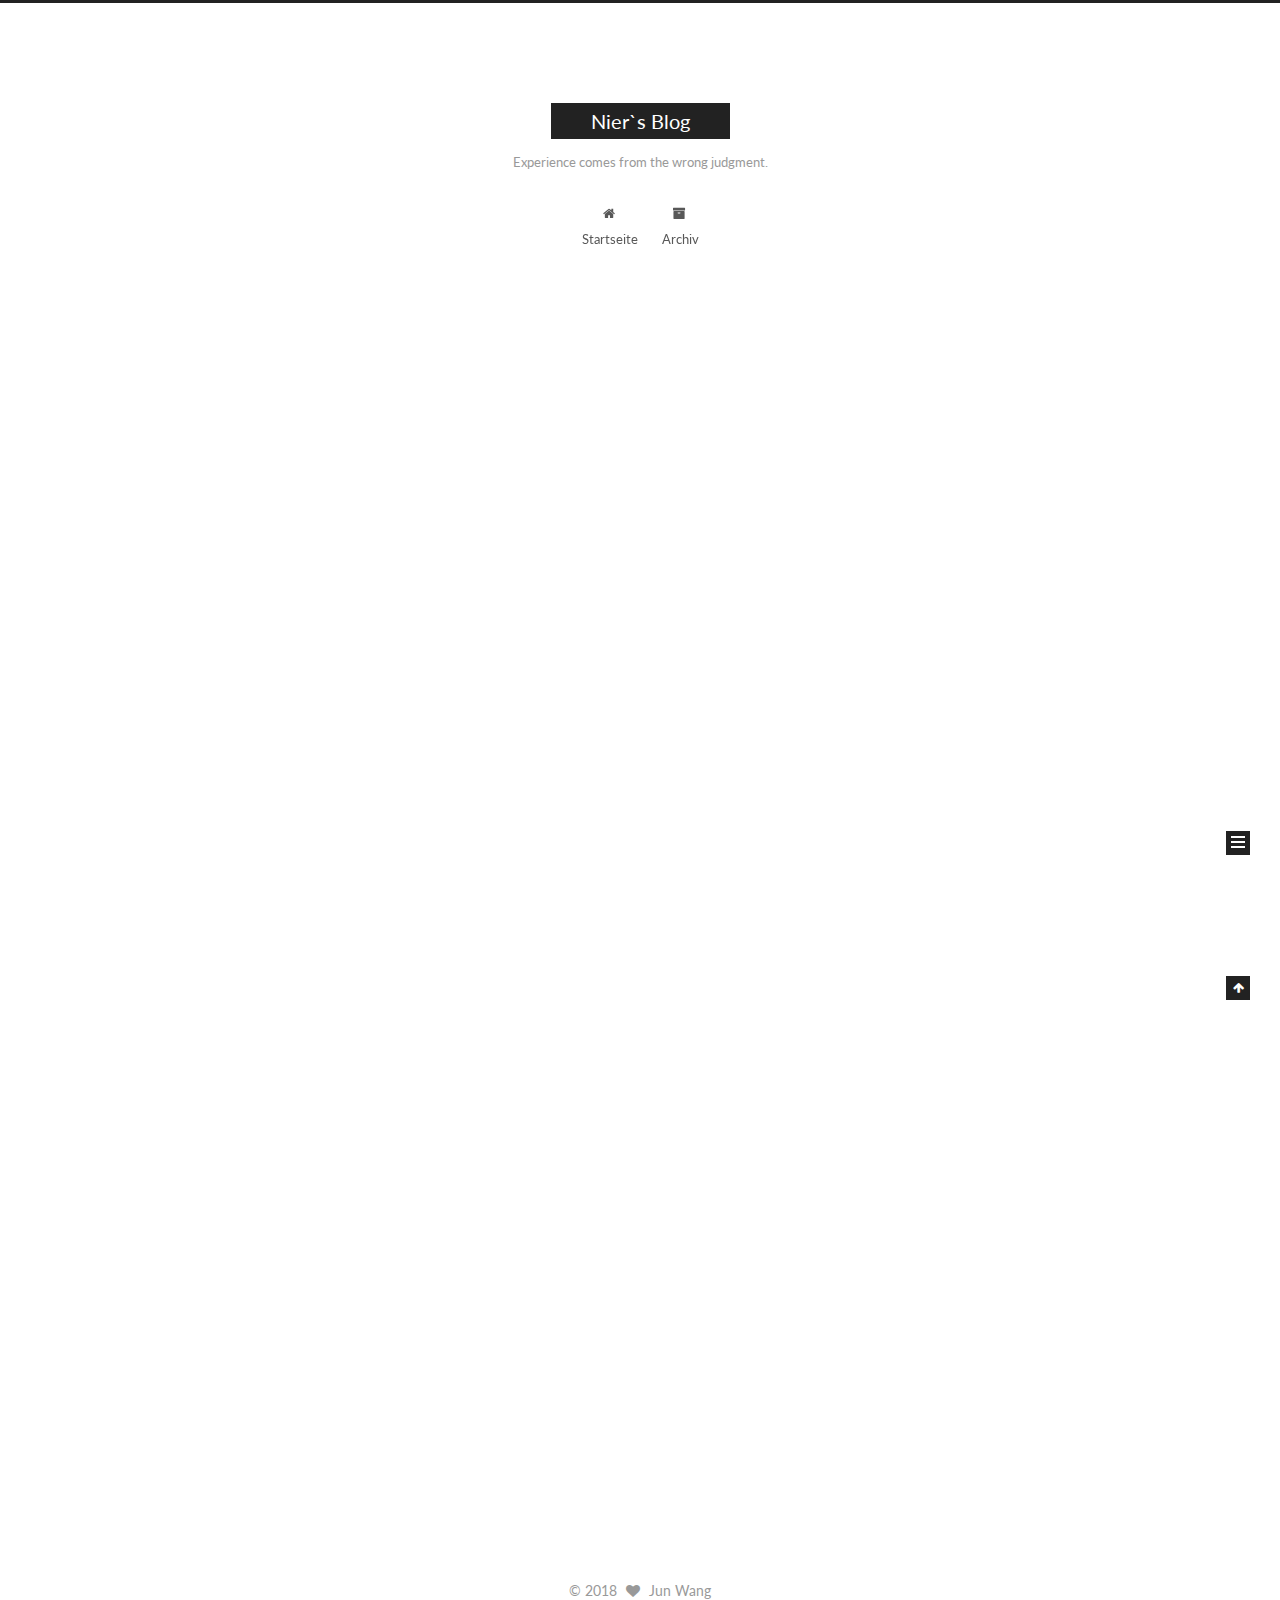
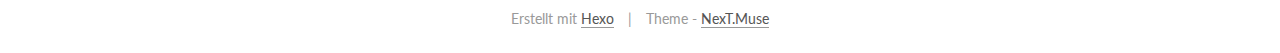
==== commit 2086783d: "Site updated: 2018-05-15 14:49:10" ====
--- a/index.html
+++ b/index.html
@@ -1,13 +1,96 @@
-<!DOCTYPE html>
-<html>
+<!doctype html>
+
+
+
+  
+
+
+<html class="theme-next muse use-motion" lang="Chinese">
 <head>
-  <meta charset="utf-8">
-  
-
-  
-  <title>Nier`s Blog</title>
-  <meta name="viewport" content="width=device-width, initial-scale=1, maximum-scale=1">
-  <meta name="description" content="iOS Swift">
+  <meta charset="UTF-8"/>
+<meta http-equiv="X-UA-Compatible" content="IE=edge" />
+<meta name="viewport" content="width=device-width, initial-scale=1, maximum-scale=1"/>
+
+
+
+
+
+
+<meta http-equiv="Cache-Control" content="no-transform" />
+<meta http-equiv="Cache-Control" content="no-siteapp" />
+
+
+
+
+
+
+
+
+
+
+
+
+
+
+
+  
+  
+  <link href="/lib/fancybox/source/jquery.fancybox.css?v=2.1.5" rel="stylesheet" type="text/css" />
+
+
+
+
+  
+  
+  
+  
+
+  
+    
+    
+  
+
+  
+
+  
+
+  
+
+  
+
+  
+    
+    
+    <link href="//fonts.googleapis.com/css?family=Lato:300,300italic,400,400italic,700,700italic&subset=latin,latin-ext" rel="stylesheet" type="text/css">
+  
+
+
+
+
+
+
+<link href="/lib/font-awesome/css/font-awesome.min.css?v=4.6.2" rel="stylesheet" type="text/css" />
+
+<link href="/css/main.css?v=5.1.1" rel="stylesheet" type="text/css" />
+
+
+  <meta name="keywords" content="Hexo, NexT" />
+
+
+
+
+
+
+
+
+  <link rel="shortcut icon" type="image/x-icon" href="/favicon.ico?v=5.1.1" />
+
+
+
+
+
+
+<meta name="description" content="iOS Swift">
 <meta property="og:type" content="website">
 <meta property="og:title" content="Nier`s Blog">
 <meta property="og:url" content="http://yoursite.com/index.html">
@@ -17,278 +100,776 @@
 <meta name="twitter:card" content="summary">
 <meta name="twitter:title" content="Nier`s Blog">
 <meta name="twitter:description" content="iOS Swift">
-  
-    <link rel="alternate" href="/atom.xml" title="Nier`s Blog" type="application/atom+xml">
-  
-  
-    <link rel="icon" href="/favicon.png">
-  
-  
-    <link href="//fonts.googleapis.com/css?family=Source+Code+Pro" rel="stylesheet" type="text/css">
-  
-  <link rel="stylesheet" href="/css/style.css">
+
+
+
+<script type="text/javascript" id="hexo.configurations">
+  var NexT = window.NexT || {};
+  var CONFIG = {
+    root: '/',
+    scheme: 'Muse',
+    sidebar: {"position":"right","display":"always","offset":12,"offset_float":0,"b2t":false,"scrollpercent":false},
+    fancybox: true,
+    motion: true,
+    duoshuo: {
+      userId: 'undefined',
+      author: 'Author'
+    },
+    algolia: {
+      applicationID: '',
+      apiKey: '',
+      indexName: '',
+      hits: {"per_page":10},
+      labels: {"input_placeholder":"Search for Posts","hits_empty":"We didn't find any results for the search: ${query}","hits_stats":"${hits} results found in ${time} ms"}
+    }
+  };
+</script>
+
+
+
+  <link rel="canonical" href="http://yoursite.com/"/>
+
+
+
+
+
+  <title>Nier`s Blog</title>
 </head>
 
-<body>
-  <div id="container">
-    <div id="wrap">
-      <header id="header">
-  <div id="banner"></div>
-  <div id="header-outer" class="outer">
-    <div id="header-title" class="inner">
-      <h1 id="logo-wrap">
-        <a href="/" id="logo">Nier`s Blog</a>
-      </h1>
-      
-        <h2 id="subtitle-wrap">
-          <a href="/" id="subtitle">Experience comes from the wrong judgment.</a>
-        </h2>
-      
-    </div>
-    <div id="header-inner" class="inner">
-      <nav id="main-nav">
-        <a id="main-nav-toggle" class="nav-icon"></a>
-        
-          <a class="main-nav-link" href="/">Home</a>
-        
-          <a class="main-nav-link" href="/archives">Archives</a>
-        
-      </nav>
-      <nav id="sub-nav">
-        
-          <a id="nav-rss-link" class="nav-icon" href="/atom.xml" title="RSS Feed"></a>
-        
-        <a id="nav-search-btn" class="nav-icon" title="Suche"></a>
-      </nav>
-      <div id="search-form-wrap">
-        <form action="//google.com/search" method="get" accept-charset="UTF-8" class="search-form"><input type="search" name="q" class="search-form-input" placeholder="Search"><button type="submit" class="search-form-submit">&#xF002;</button><input type="hidden" name="sitesearch" value="http://yoursite.com"></form>
+<body itemscope itemtype="http://schema.org/WebPage" lang="Chinese">
+
+  
+
+
+
+
+
+
+
+
+
+
+
+
+
+
+
+  
+  
+    
+  
+
+  <div class="container sidebar-position-right 
+   page-home 
+ ">
+    <div class="headband"></div>
+
+    <header id="header" class="header" itemscope itemtype="http://schema.org/WPHeader">
+      <div class="header-inner"><div class="site-brand-wrapper">
+  <div class="site-meta ">
+    
+
+    <div class="custom-logo-site-title">
+      <a href="/"  class="brand" rel="start">
+        <span class="logo-line-before"><i></i></span>
+        <span class="site-title">Nier`s Blog</span>
+        <span class="logo-line-after"><i></i></span>
+      </a>
+    </div>
+      
+        <p class="site-subtitle">Experience comes from the wrong judgment.</p>
+      
+  </div>
+
+  <div class="site-nav-toggle">
+    <button>
+      <span class="btn-bar"></span>
+      <span class="btn-bar"></span>
+      <span class="btn-bar"></span>
+    </button>
+  </div>
+</div>
+
+<nav class="site-nav">
+  
+
+  
+    <ul id="menu" class="menu">
+      
+        
+        <li class="menu-item menu-item-home">
+          <a href="/" rel="section">
+            
+              <i class="menu-item-icon fa fa-fw fa-home"></i> <br />
+            
+            Startseite
+          </a>
+        </li>
+      
+        
+        <li class="menu-item menu-item-archives">
+          <a href="/archives" rel="section">
+            
+              <i class="menu-item-icon fa fa-fw fa-archive"></i> <br />
+            
+            Archiv
+          </a>
+        </li>
+      
+
+      
+    </ul>
+  
+
+  
+</nav>
+
+
+
+ </div>
+    </header>
+
+    <main id="main" class="main">
+      <div class="main-inner">
+        <div class="content-wrap">
+          <div id="content" class="content">
+            
+  <section id="posts" class="posts-expand">
+    
+      
+
+  
+
+  
+  
+  
+
+  <article class="post post-type-normal " itemscope itemtype="http://schema.org/Article">
+    <link itemprop="mainEntityOfPage" href="http://yoursite.com/2018/04/25/UIProgressView/">
+
+    <span hidden itemprop="author" itemscope itemtype="http://schema.org/Person">
+      <meta itemprop="name" content="Jun Wang">
+      <meta itemprop="description" content="">
+      <meta itemprop="image" content="/images/avatar.gif">
+    </span>
+
+    <span hidden itemprop="publisher" itemscope itemtype="http://schema.org/Organization">
+      <meta itemprop="name" content="Nier`s Blog">
+    </span>
+
+    
+      <header class="post-header">
+
+        
+        
+          <h1 class="post-title" itemprop="name headline">
+                
+                <a class="post-title-link" href="/2018/04/25/UIProgressView/" itemprop="url">Unbenannt</a></h1>
+        
+
+        <div class="post-meta">
+          <span class="post-time">
+            
+              <span class="post-meta-item-icon">
+                <i class="fa fa-calendar-o"></i>
+              </span>
+              
+                <span class="post-meta-item-text">Veröffentlicht am</span>
+              
+              <time title="Post created" itemprop="dateCreated datePublished" datetime="2018-04-25T16:05:39+08:00">
+                2018-04-25
+              </time>
+            
+
+            
+
+            
+          </span>
+
+          
+
+          
+            
+          
+
+          
+          
+
+          
+
+          
+
+          
+
+        </div>
+      </header>
+    
+
+    <div class="post-body" itemprop="articleBody">
+
+      
+      
+
+      
+        
+          
+          
+UIProgressView
+UIProgressView，也就是UIKit提供的进度条，我们经常会在下载的时候看到这个控件:
+下面就简单介绍UIProgressView的使用方法：1234567891011121314151617181920212223242526272829303132333
+          ...
+          <!--noindex-->
+          <div class="post-button text-center">
+            <a class="btn" href="/2018/04/25/UIProgressView/#more" rel="contents">
+              Weiterlesen &raquo;
+            </a>
+          </div>
+          <!--/noindex-->
+        
+      
+    </div>
+
+    <div>
+      
+    </div>
+
+    <div>
+      
+    </div>
+
+    <div>
+      
+    </div>
+
+    <footer class="post-footer">
+      
+
+      
+
+      
+
+      
+      
+        <div class="post-eof"></div>
+      
+    </footer>
+  </article>
+
+
+    
+      
+
+  
+
+  
+  
+  
+
+  <article class="post post-type-normal " itemscope itemtype="http://schema.org/Article">
+    <link itemprop="mainEntityOfPage" href="http://yoursite.com/2018/03/15/my-first-text/">
+
+    <span hidden itemprop="author" itemscope itemtype="http://schema.org/Person">
+      <meta itemprop="name" content="Jun Wang">
+      <meta itemprop="description" content="">
+      <meta itemprop="image" content="/images/avatar.gif">
+    </span>
+
+    <span hidden itemprop="publisher" itemscope itemtype="http://schema.org/Organization">
+      <meta itemprop="name" content="Nier`s Blog">
+    </span>
+
+    
+      <header class="post-header">
+
+        
+        
+          <h1 class="post-title" itemprop="name headline">
+                
+                <a class="post-title-link" href="/2018/03/15/my-first-text/" itemprop="url">my first text</a></h1>
+        
+
+        <div class="post-meta">
+          <span class="post-time">
+            
+              <span class="post-meta-item-icon">
+                <i class="fa fa-calendar-o"></i>
+              </span>
+              
+                <span class="post-meta-item-text">Veröffentlicht am</span>
+              
+              <time title="Post created" itemprop="dateCreated datePublished" datetime="2018-03-15T18:06:58+08:00">
+                2018-03-15
+              </time>
+            
+
+            
+
+            
+          </span>
+
+          
+
+          
+            
+          
+
+          
+          
+
+          
+
+          
+
+          
+
+        </div>
+      </header>
+    
+
+    <div class="post-body" itemprop="articleBody">
+
+      
+      
+
+      
+        
+          
+          
+MaHua有哪些功能？
+方便的导入导出功能
+直接把一个markdown的文本文件拖放到当前这个页面就可以了
+导出为一个html格式的文件，样式一点也不会丢失
+
+
+编辑和预览同步滚动，所见即所得（右上角设置）
+VIM快捷键支持，方便vim党们快速的操作 （右上角设置）
+强大的自定义CSS功能，方便定
+          ...
+          <!--noindex-->
+          <div class="post-button text-center">
+            <a class="btn" href="/2018/03/15/my-first-text/#more" rel="contents">
+              Weiterlesen &raquo;
+            </a>
+          </div>
+          <!--/noindex-->
+        
+      
+    </div>
+
+    <div>
+      
+    </div>
+
+    <div>
+      
+    </div>
+
+    <div>
+      
+    </div>
+
+    <footer class="post-footer">
+      
+
+      
+
+      
+
+      
+      
+        <div class="post-eof"></div>
+      
+    </footer>
+  </article>
+
+
+    
+      
+
+  
+
+  
+  
+  
+
+  <article class="post post-type-normal " itemscope itemtype="http://schema.org/Article">
+    <link itemprop="mainEntityOfPage" href="http://yoursite.com/2018/03/15/hello-world/">
+
+    <span hidden itemprop="author" itemscope itemtype="http://schema.org/Person">
+      <meta itemprop="name" content="Jun Wang">
+      <meta itemprop="description" content="">
+      <meta itemprop="image" content="/images/avatar.gif">
+    </span>
+
+    <span hidden itemprop="publisher" itemscope itemtype="http://schema.org/Organization">
+      <meta itemprop="name" content="Nier`s Blog">
+    </span>
+
+    
+      <header class="post-header">
+
+        
+        
+          <h1 class="post-title" itemprop="name headline">
+                
+                <a class="post-title-link" href="/2018/03/15/hello-world/" itemprop="url">Hello World</a></h1>
+        
+
+        <div class="post-meta">
+          <span class="post-time">
+            
+              <span class="post-meta-item-icon">
+                <i class="fa fa-calendar-o"></i>
+              </span>
+              
+                <span class="post-meta-item-text">Veröffentlicht am</span>
+              
+              <time title="Post created" itemprop="dateCreated datePublished" datetime="2018-03-15T17:13:41+08:00">
+                2018-03-15
+              </time>
+            
+
+            
+
+            
+          </span>
+
+          
+
+          
+            
+          
+
+          
+          
+
+          
+
+          
+
+          
+
+        </div>
+      </header>
+    
+
+    <div class="post-body" itemprop="articleBody">
+
+      
+      
+
+      
+        
+          
+          Welcome to Hexo! This is your very first post. Check documentation for more info. If you get any problems when using Hexo, you can find the answer in 
+          ...
+          <!--noindex-->
+          <div class="post-button text-center">
+            <a class="btn" href="/2018/03/15/hello-world/#more" rel="contents">
+              Weiterlesen &raquo;
+            </a>
+          </div>
+          <!--/noindex-->
+        
+      
+    </div>
+
+    <div>
+      
+    </div>
+
+    <div>
+      
+    </div>
+
+    <div>
+      
+    </div>
+
+    <footer class="post-footer">
+      
+
+      
+
+      
+
+      
+      
+        <div class="post-eof"></div>
+      
+    </footer>
+  </article>
+
+
+    
+  </section>
+
+  
+
+
+          </div>
+          
+
+
+          
+
+        </div>
+        
+          
+  
+  <div class="sidebar-toggle">
+    <div class="sidebar-toggle-line-wrap">
+      <span class="sidebar-toggle-line sidebar-toggle-line-first"></span>
+      <span class="sidebar-toggle-line sidebar-toggle-line-middle"></span>
+      <span class="sidebar-toggle-line sidebar-toggle-line-last"></span>
+    </div>
+  </div>
+
+  <aside id="sidebar" class="sidebar">
+    <div class="sidebar-inner">
+
+      
+
+      
+
+      <section class="site-overview sidebar-panel sidebar-panel-active">
+        <div class="site-author motion-element" itemprop="author" itemscope itemtype="http://schema.org/Person">
+          <img class="site-author-image" itemprop="image"
+               src="/images/avatar.gif"
+               alt="Jun Wang" />
+          <p class="site-author-name" itemprop="name">Jun Wang</p>
+           
+              <p class="site-description motion-element" itemprop="description">iOS Swift</p>
+          
+        </div>
+        <nav class="site-state motion-element">
+
+          
+            <div class="site-state-item site-state-posts">
+              <a href="/archives">
+                <span class="site-state-item-count">3</span>
+                <span class="site-state-item-name">Artikel</span>
+              </a>
+            </div>
+          
+
+          
+
+          
+
+        </nav>
+
+        
+
+        <div class="links-of-author motion-element">
+          
+            
+              <span class="links-of-author-item">
+                <a href="https://github.com/HaloWang" target="_blank" title="GitHub">
+                  
+                    <i class="fa fa-fw fa-github"></i>
+                  
+                  GitHub
+                </a>
+              </span>
+            
+          
+        </div>
+
+        
+        
+
+        
+        
+          <div class="links-of-blogroll motion-element links-of-blogroll-inline">
+            <div class="links-of-blogroll-title">
+              <i class="fa  fa-fw fa-globe"></i>
+              友情链接
+            </div>
+            <ul class="links-of-blogroll-list">
+              
+                <li class="links-of-blogroll-item">
+                  <a href="https://geminiwen.xyz" title="GeminiWen" target="_blank">GeminiWen</a>
+                </li>
+              
+            </ul>
+          </div>
+        
+
+        
+
+
+      </section>
+
+      
+
+      
+
+    </div>
+  </aside>
+
+
+        
       </div>
-    </div>
+    </main>
+
+    <footer id="footer" class="footer">
+      <div class="footer-inner">
+        <div class="copyright" >
+  
+  &copy; 
+  <span itemprop="copyrightYear">2018</span>
+  <span class="with-love">
+    <i class="fa fa-heart"></i>
+  </span>
+  <span class="author" itemprop="copyrightHolder">Jun Wang</span>
+</div>
+
+
+<div class="powered-by">
+  Erstellt mit  <a class="theme-link" href="https://hexo.io">Hexo</a>
+</div>
+
+<div class="theme-info">
+  Theme -
+  <a class="theme-link" href="https://github.com/iissnan/hexo-theme-next">
+    NexT.Muse
+  </a>
+</div>
+
+
+        
+
+        
+      </div>
+    </footer>
+
+    
+      <div class="back-to-top">
+        <i class="fa fa-arrow-up"></i>
+        
+      </div>
+    
+
   </div>
-</header>
-      <div class="outer">
-        <section id="main">
-  
-    <article id="post-UIProgressView" class="article article-type-post" itemscope itemprop="blogPost">
-  <div class="article-meta">
-    <a href="/2018/04/25/UIProgressView/" class="article-date">
-  <time datetime="2018-04-25T08:05:39.980Z" itemprop="datePublished">2018-04-25</time>
-</a>
-    
-  </div>
-  <div class="article-inner">
-    
-    
-    <div class="article-entry" itemprop="articleBody">
-      
-        <hr>
-<h2 id="UIProgressView"><a href="#UIProgressView" class="headerlink" title="UIProgressView"></a>UIProgressView</h2><hr>
-<p>UIProgressView，也就是UIKit提供的进度条，我们经常会在下载的时候看到这个控件:<br><img src="/images/UIProgressView/uiprogressview.png" alt="uiprogressview"></p>
-<p>下面就简单介绍UIProgressView的使用方法：<br><figure class="highlight plain"><table><tr><td class="gutter"><pre><span class="line">1</span><br><span class="line">2</span><br><span class="line">3</span><br><span class="line">4</span><br><span class="line">5</span><br><span class="line">6</span><br><span class="line">7</span><br><span class="line">8</span><br><span class="line">9</span><br><span class="line">10</span><br><span class="line">11</span><br><span class="line">12</span><br><span class="line">13</span><br><span class="line">14</span><br><span class="line">15</span><br><span class="line">16</span><br><span class="line">17</span><br><span class="line">18</span><br><span class="line">19</span><br><span class="line">20</span><br><span class="line">21</span><br><span class="line">22</span><br><span class="line">23</span><br><span class="line">24</span><br><span class="line">25</span><br><span class="line">26</span><br><span class="line">27</span><br><span class="line">28</span><br><span class="line">29</span><br><span class="line">30</span><br><span class="line">31</span><br><span class="line">32</span><br><span class="line">33</span><br><span class="line">34</span><br><span class="line">35</span><br><span class="line">36</span><br><span class="line">37</span><br><span class="line">38</span><br><span class="line">39</span><br><span class="line">40</span><br><span class="line">41</span><br><span class="line">42</span><br><span class="line">43</span><br><span class="line">44</span><br><span class="line">45</span><br><span class="line">46</span><br><span class="line">47</span><br><span class="line">48</span><br><span class="line">49</span><br><span class="line">50</span><br><span class="line">51</span><br><span class="line">52</span><br><span class="line">53</span><br><span class="line">54</span><br><span class="line">55</span><br><span class="line">56</span><br><span class="line">57</span><br><span class="line">58</span><br><span class="line">59</span><br></pre></td><td class="code"><pre><span class="line">//</span><br><span class="line">//  ViewController.m</span><br><span class="line">//  iOS_UIProgressView</span><br><span class="line">//</span><br><span class="line">//  Created by 汪俊 on 2018/4/25.</span><br><span class="line">//  Copyright © 2018年 WangJun. All rights reserved.</span><br><span class="line">//</span><br><span class="line"></span><br><span class="line">#import &quot;ViewController.h&quot;</span><br><span class="line"></span><br><span class="line">@interface ViewController ()</span><br><span class="line">@property (nonatomic, strong)UIProgressView *progress;</span><br><span class="line">@property (nonatomic, strong)NSTimer *myTimer;</span><br><span class="line">@end</span><br><span class="line"></span><br><span class="line">@implementation ViewController</span><br><span class="line"></span><br><span class="line">-(UIProgressView *)progress &#123;</span><br><span class="line">    if (!_progress) &#123;</span><br><span class="line">        </span><br><span class="line">        //进度条高度不可修改</span><br><span class="line">        _progress = [[UIProgressView alloc] initWithFrame:CGRectMake(100, 100, 200, 200)];</span><br><span class="line">        </span><br><span class="line">        //设置进度条的颜色</span><br><span class="line">        _progress.progressTintColor = [UIColor blueColor];</span><br><span class="line">        </span><br><span class="line">        //未完成部分的颜色</span><br><span class="line">        _progress.trackTintColor = [UIColor redColor];</span><br><span class="line">        </span><br><span class="line">        </span><br><span class="line">        //设置进度条的当前值，范围：0~1；</span><br><span class="line">        _progress.progress = 0.0;</span><br><span class="line">        </span><br><span class="line">        /*</span><br><span class="line">         typedef NS_ENUM(NSInteger, UIProgressViewStyle) &#123;</span><br><span class="line">         UIProgressViewStyleDefault,     // normal progress bar</span><br><span class="line">         UIProgressViewStyleBar __TVOS_PROHIBITED,     // for use in a toolbar</span><br><span class="line">         &#125;;</span><br><span class="line">         */</span><br><span class="line">        _progress.progressViewStyle = UIProgressViewStyleBar;</span><br><span class="line">    &#125;</span><br><span class="line">    return _progress;</span><br><span class="line">&#125;</span><br><span class="line"></span><br><span class="line">- (void)viewDidLoad &#123;</span><br><span class="line">    [super viewDidLoad];</span><br><span class="line">    self.view.backgroundColor = [UIColor grayColor];</span><br><span class="line">    [self.view addSubview:self.progress];</span><br><span class="line">    </span><br><span class="line">    _myTimer = [NSTimer timerWithTimeInterval:1.0 target:self selector:@selector(timerFired:) userInfo:nil repeats:true];</span><br><span class="line">    [[NSRunLoop currentRunLoop]addTimer:_myTimer forMode:NSDefaultRunLoopMode];</span><br><span class="line">&#125;</span><br><span class="line"></span><br><span class="line">-(void)timerFired:(id)sender &#123;</span><br><span class="line">    _progress.progress += 0.1;</span><br><span class="line">    if (_progress.progress == 1.0) &#123;</span><br><span class="line">        [_myTimer invalidate];</span><br><span class="line">    &#125;</span><br><span class="line">&#125;</span><br></pre></td></tr></table></figure></p>
-
-      
-    </div>
-    <footer class="article-footer">
-      <a data-url="http://yoursite.com/2018/04/25/UIProgressView/" data-id="cjgetq4dh0000rc0kop39cnvu" class="article-share-link">Teilen</a>
-      
-      
-    </footer>
-  </div>
-  
-</article>
-
-
-  
-    <article id="post-my-first-text" class="article article-type-post" itemscope itemprop="blogPost">
-  <div class="article-meta">
-    <a href="/2018/03/15/my-first-text/" class="article-date">
-  <time datetime="2018-03-15T10:06:58.000Z" itemprop="datePublished">2018-03-15</time>
-</a>
-    
-  </div>
-  <div class="article-inner">
-    
-    
-      <header class="article-header">
-        
-  
-    <h1 itemprop="name">
-      <a class="article-title" href="/2018/03/15/my-first-text/">my first text</a>
-    </h1>
-  
-
-      </header>
-    
-    <div class="article-entry" itemprop="articleBody">
-      
-        <p><img src="/images/my-first-text/nier.png" alt="nier"></p>
-<h2 id="MaHua有哪些功能？"><a href="#MaHua有哪些功能？" class="headerlink" title="MaHua有哪些功能？"></a>MaHua有哪些功能？</h2><ul>
-<li>方便的<code>导入导出</code>功能<ul>
-<li>直接把一个markdown的文本文件拖放到当前这个页面就可以了</li>
-<li>导出为一个html格式的文件，样式一点也不会丢失</li>
-</ul>
-</li>
-<li>编辑和预览<code>同步滚动</code>，所见即所得（右上角设置）</li>
-<li><code>VIM快捷键</code>支持，方便vim党们快速的操作 （右上角设置）</li>
-<li>强大的<code>自定义CSS</code>功能，方便定制自己的展示</li>
-<li>有数量也有质量的<code>主题</code>,编辑器和预览区域</li>
-<li>完美兼容<code>Github</code>的markdown语法</li>
-<li>预览区域<code>代码高亮</code></li>
-<li>所有选项自动记忆</li>
-</ul>
-<h2 id="有问题反馈"><a href="#有问题反馈" class="headerlink" title="有问题反馈"></a>有问题反馈</h2><p>在使用中有任何问题，欢迎反馈给我，可以用以下联系方式跟我交流</p>
-<ul>
-<li>邮件(dev.hubo#gmail.com, 把#换成@)</li>
-<li>QQ: 287759234</li>
-<li>weibo: <a href="http://weibo.com/ihubo" target="_blank" rel="noopener">@草依山</a></li>
-<li>twitter: <a href="http://twitter.com/ihubo" target="_blank" rel="noopener">@ihubo</a></li>
-</ul>
-<h2 id="捐助开发者"><a href="#捐助开发者" class="headerlink" title="捐助开发者"></a>捐助开发者</h2><p>在兴趣的驱动下,写一个<code>免费</code>的东西，有欣喜，也还有汗水，希望你喜欢我的作品，同时也能支持一下。<br>当然，有钱捧个钱场（右上角的爱心标志，支持支付宝和PayPal捐助），没钱捧个人场，谢谢各位。</p>
-<h2 id="感激"><a href="#感激" class="headerlink" title="感激"></a>感激</h2><p>感谢以下的项目,排名不分先后</p>
-<ul>
-<li><a href="http://mouapp.com/" target="_blank" rel="noopener">mou</a> </li>
-<li><a href="http://ace.ajax.org/" target="_blank" rel="noopener">ace</a></li>
-<li><a href="http://jquery.com" target="_blank" rel="noopener">jquery</a></li>
-</ul>
-<h2 id="关于作者"><a href="#关于作者" class="headerlink" title="关于作者"></a>关于作者</h2><figure class="highlight javascript"><table><tr><td class="gutter"><pre><span class="line">1</span><br><span class="line">2</span><br><span class="line">3</span><br><span class="line">4</span><br></pre></td><td class="code"><pre><span class="line"><span class="keyword">var</span> ihubo = &#123;</span><br><span class="line">  nickName  : <span class="string">"草依山"</span>,</span><br><span class="line">  site : <span class="string">"http://jser.me"</span></span><br><span class="line">&#125;</span><br></pre></td></tr></table></figure>
-      
-    </div>
-    <footer class="article-footer">
-      <a data-url="http://yoursite.com/2018/03/15/my-first-text/" data-id="cjgetq4dq0002rc0kegxsta0g" class="article-share-link">Teilen</a>
-      
-      
-    </footer>
-  </div>
-  
-</article>
-
-
-  
-    <article id="post-hello-world" class="article article-type-post" itemscope itemprop="blogPost">
-  <div class="article-meta">
-    <a href="/2018/03/15/hello-world/" class="article-date">
-  <time datetime="2018-03-15T09:13:41.738Z" itemprop="datePublished">2018-03-15</time>
-</a>
-    
-  </div>
-  <div class="article-inner">
-    
-    
-      <header class="article-header">
-        
-  
-    <h1 itemprop="name">
-      <a class="article-title" href="/2018/03/15/hello-world/">Hello World</a>
-    </h1>
-  
-
-      </header>
-    
-    <div class="article-entry" itemprop="articleBody">
-      
-        <p>Welcome to <a href="https://hexo.io/" target="_blank" rel="noopener">Hexo</a>! This is your very first post. Check <a href="https://hexo.io/docs/" target="_blank" rel="noopener">documentation</a> for more info. If you get any problems when using Hexo, you can find the answer in <a href="https://hexo.io/docs/troubleshooting.html" target="_blank" rel="noopener">troubleshooting</a> or you can ask me on <a href="https://github.com/hexojs/hexo/issues" target="_blank" rel="noopener">GitHub</a>.</p>
-<h2 id="Quick-Start"><a href="#Quick-Start" class="headerlink" title="Quick Start"></a>Quick Start</h2><h3 id="Create-a-new-post"><a href="#Create-a-new-post" class="headerlink" title="Create a new post"></a>Create a new post</h3><figure class="highlight bash"><table><tr><td class="gutter"><pre><span class="line">1</span><br></pre></td><td class="code"><pre><span class="line">$ hexo new <span class="string">"My New Post"</span></span><br></pre></td></tr></table></figure>
-<p>More info: <a href="https://hexo.io/docs/writing.html" target="_blank" rel="noopener">Writing</a></p>
-<h3 id="Run-server"><a href="#Run-server" class="headerlink" title="Run server"></a>Run server</h3><figure class="highlight bash"><table><tr><td class="gutter"><pre><span class="line">1</span><br></pre></td><td class="code"><pre><span class="line">$ hexo server</span><br></pre></td></tr></table></figure>
-<p>More info: <a href="https://hexo.io/docs/server.html" target="_blank" rel="noopener">Server</a></p>
-<h3 id="Generate-static-files"><a href="#Generate-static-files" class="headerlink" title="Generate static files"></a>Generate static files</h3><figure class="highlight bash"><table><tr><td class="gutter"><pre><span class="line">1</span><br></pre></td><td class="code"><pre><span class="line">$ hexo generate</span><br></pre></td></tr></table></figure>
-<p>More info: <a href="https://hexo.io/docs/generating.html" target="_blank" rel="noopener">Generating</a></p>
-<h3 id="Deploy-to-remote-sites"><a href="#Deploy-to-remote-sites" class="headerlink" title="Deploy to remote sites"></a>Deploy to remote sites</h3><figure class="highlight bash"><table><tr><td class="gutter"><pre><span class="line">1</span><br></pre></td><td class="code"><pre><span class="line">$ hexo deploy</span><br></pre></td></tr></table></figure>
-<p>More info: <a href="https://hexo.io/docs/deployment.html" target="_blank" rel="noopener">Deployment</a></p>
-
-      
-    </div>
-    <footer class="article-footer">
-      <a data-url="http://yoursite.com/2018/03/15/hello-world/" data-id="cjgetq4dn0001rc0k7n0opkww" class="article-share-link">Teilen</a>
-      
-      
-    </footer>
-  </div>
-  
-</article>
-
-
-  
-
-
-</section>
-        
-          <aside id="sidebar">
-  
-    
-
-  
-    
-
-  
-    
-  
-    
-  <div class="widget-wrap">
-    <h3 class="widget-title">Archiv</h3>
-    <div class="widget">
-      <ul class="archive-list"><li class="archive-list-item"><a class="archive-list-link" href="/archives/2018/04/">April 2018</a></li><li class="archive-list-item"><a class="archive-list-link" href="/archives/2018/03/">March 2018</a></li></ul>
-    </div>
-  </div>
-
-
-  
-    
-  <div class="widget-wrap">
-    <h3 class="widget-title">letzter Beitrag</h3>
-    <div class="widget">
-      <ul>
-        
-          <li>
-            <a href="/2018/04/25/UIProgressView/">(no title)</a>
-          </li>
-        
-          <li>
-            <a href="/2018/03/15/my-first-text/">my first text</a>
-          </li>
-        
-          <li>
-            <a href="/2018/03/15/hello-world/">Hello World</a>
-          </li>
-        
-      </ul>
-    </div>
-  </div>
-
-  
-</aside>
-        
-      </div>
-      <footer id="footer">
-  
-  <div class="outer">
-    <div id="footer-info" class="inner">
-      &copy; 2018 Jun Wang<br>
-      Powered by <a href="http://hexo.io/" target="_blank">Hexo</a>
-    </div>
-  </div>
-</footer>
-    </div>
-    <nav id="mobile-nav">
-  
-    <a href="/" class="mobile-nav-link">Home</a>
-  
-    <a href="/archives" class="mobile-nav-link">Archives</a>
-  
-</nav>
-    
-
-<script src="//ajax.googleapis.com/ajax/libs/jquery/2.0.3/jquery.min.js"></script>
-
-
-  <link rel="stylesheet" href="/fancybox/jquery.fancybox.css">
-  <script src="/fancybox/jquery.fancybox.pack.js"></script>
-
-
-<script src="/js/script.js"></script>
-
-
-
-  </div>
+
+  
+
+<script type="text/javascript">
+  if (Object.prototype.toString.call(window.Promise) !== '[object Function]') {
+    window.Promise = null;
+  }
+</script>
+
+
+
+
+
+
+
+
+
+  
+
+
+
+
+
+
+
+
+
+
+
+
+  
+  <script type="text/javascript" src="/lib/jquery/index.js?v=2.1.3"></script>
+
+  
+  <script type="text/javascript" src="/lib/fastclick/lib/fastclick.min.js?v=1.0.6"></script>
+
+  
+  <script type="text/javascript" src="/lib/jquery_lazyload/jquery.lazyload.js?v=1.9.7"></script>
+
+  
+  <script type="text/javascript" src="/lib/velocity/velocity.min.js?v=1.2.1"></script>
+
+  
+  <script type="text/javascript" src="/lib/velocity/velocity.ui.min.js?v=1.2.1"></script>
+
+  
+  <script type="text/javascript" src="/lib/fancybox/source/jquery.fancybox.pack.js?v=2.1.5"></script>
+
+
+  
+
+
+  <script type="text/javascript" src="/js/src/utils.js?v=5.1.1"></script>
+
+  <script type="text/javascript" src="/js/src/motion.js?v=5.1.1"></script>
+
+
+
+  
+  
+
+  
+
+  
+
+
+  <script type="text/javascript" src="/js/src/bootstrap.js?v=5.1.1"></script>
+
+
+
+  
+
+
+  
+
+
+
+
+	
+
+
+
+
+
+  
+
+
+
+
+
+  
+
+
+
+
+
+  
+
+
+
+
+
+
+  
+
+
+
+
+
+  
+
+  
+
+  
+
+  
+
+  
+
 </body>
-</html>+</html>
--- a/css/main.css
+++ b/css/main.css
@@ -0,0 +1,2547 @@
+/* normalize.css v3.0.2 | MIT License | git.io/normalize */
+html {
+  font-family: sans-serif; /* 1 */
+  -ms-text-size-adjust: 100%; /* 2 */
+  -webkit-text-size-adjust: 100%; /* 2 */
+}
+body {
+  margin: 0;
+}
+article,
+aside,
+details,
+figcaption,
+figure,
+footer,
+header,
+hgroup,
+main,
+menu,
+nav,
+section,
+summary {
+  display: block;
+}
+audio,
+canvas,
+progress,
+video {
+  display: inline-block; /* 1 */
+  vertical-align: baseline; /* 2 */
+}
+audio:not([controls]) {
+  display: none;
+  height: 0;
+}
+[hidden],
+template {
+  display: none;
+}
+a {
+  background-color: transparent;
+}
+a:active,
+a:hover {
+  outline: 0;
+}
+abbr[title] {
+  border-bottom: 1px dotted;
+}
+b,
+strong {
+  font-weight: bold;
+}
+dfn {
+  font-style: italic;
+}
+h1 {
+  font-size: 2em;
+  margin: 0.67em 0;
+}
+mark {
+  background: #ff0;
+  color: #000;
+}
+small {
+  font-size: 80%;
+}
+sub,
+sup {
+  font-size: 75%;
+  line-height: 0;
+  position: relative;
+  vertical-align: baseline;
+}
+sup {
+  top: -0.5em;
+}
+sub {
+  bottom: -0.25em;
+}
+img {
+  border: 0;
+}
+svg:not(:root) {
+  overflow: hidden;
+}
+figure {
+  margin: 1em 40px;
+}
+hr {
+  -moz-box-sizing: content-box;
+  box-sizing: content-box;
+  height: 0;
+}
+pre {
+  overflow: auto;
+}
+code,
+kbd,
+pre,
+samp {
+  font-family: monospace, monospace;
+  font-size: 1em;
+}
+button,
+input,
+optgroup,
+select,
+textarea {
+  color: inherit; /* 1 */
+  font: inherit; /* 2 */
+  margin: 0; /* 3 */
+}
+button {
+  overflow: visible;
+}
+button,
+select {
+  text-transform: none;
+}
+button,
+html input[type="button"],
+input[type="reset"],
+input[type="submit"] {
+  -webkit-appearance: button; /* 2 */
+  cursor: pointer; /* 3 */
+}
+button[disabled],
+html input[disabled] {
+  cursor: default;
+}
+button::-moz-focus-inner,
+input::-moz-focus-inner {
+  border: 0;
+  padding: 0;
+}
+input {
+  line-height: normal;
+}
+input[type="checkbox"],
+input[type="radio"] {
+  box-sizing: border-box; /* 1 */
+  padding: 0; /* 2 */
+}
+input[type="number"]::-webkit-inner-spin-button,
+input[type="number"]::-webkit-outer-spin-button {
+  height: auto;
+}
+input[type="search"] {
+  -webkit-appearance: textfield; /* 1 */
+  -moz-box-sizing: content-box;
+  -webkit-box-sizing: content-box; /* 2 */
+  box-sizing: content-box;
+}
+input[type="search"]::-webkit-search-cancel-button,
+input[type="search"]::-webkit-search-decoration {
+  -webkit-appearance: none;
+}
+fieldset {
+  border: 1px solid #c0c0c0;
+  margin: 0 2px;
+  padding: 0.35em 0.625em 0.75em;
+}
+legend {
+  border: 0; /* 1 */
+  padding: 0; /* 2 */
+}
+textarea {
+  overflow: auto;
+}
+optgroup {
+  font-weight: bold;
+}
+table {
+  border-collapse: collapse;
+  border-spacing: 0;
+}
+td,
+th {
+  padding: 0;
+}
+::selection {
+  background: #262a30;
+  color: #fff;
+}
+body {
+  position: relative;
+  font-family: 'Lato', "PingFang SC", "Microsoft YaHei", sans-serif;
+  font-size: 14px;
+  line-height: 2;
+  color: #555;
+  background: #fff;
+}
+@media (max-width: 767px) {
+  body {
+    padding-right: 0 !important;
+  }
+}
+@media (min-width: 768px) and (max-width: 991px) {
+  body {
+    padding-right: 0 !important;
+  }
+}
+@media (min-width: 1600px) {
+  body {
+    font-size: 16px;
+  }
+}
+h1,
+h2,
+h3,
+h4,
+h5,
+h6 {
+  margin: 0;
+  padding: 0;
+  font-weight: bold;
+  line-height: 1.5;
+  font-family: 'Lato', "PingFang SC", "Microsoft YaHei", sans-serif;
+}
+h2,
+h3,
+h4,
+h5,
+h6 {
+  margin: 20px 0 15px;
+}
+h1 {
+  font-size: 22px;
+}
+@media (max-width: 767px) {
+  h1 {
+    font-size: 18px;
+  }
+}
+h2 {
+  font-size: 20px;
+}
+@media (max-width: 767px) {
+  h2 {
+    font-size: 16px;
+  }
+}
+h3 {
+  font-size: 18px;
+}
+@media (max-width: 767px) {
+  h3 {
+    font-size: 14px;
+  }
+}
+h4 {
+  font-size: 16px;
+}
+@media (max-width: 767px) {
+  h4 {
+    font-size: 12px;
+  }
+}
+h5 {
+  font-size: 14px;
+}
+@media (max-width: 767px) {
+  h5 {
+    font-size: 10px;
+  }
+}
+h6 {
+  font-size: 12px;
+}
+@media (max-width: 767px) {
+  h6 {
+    font-size: 8px;
+  }
+}
+p {
+  margin: 0 0 25px 0;
+}
+a {
+  color: #555;
+  text-decoration: none;
+  border-bottom: 1px solid #999;
+  word-wrap: break-word;
+}
+a:hover {
+  color: #222;
+  border-bottom-color: #222;
+}
+blockquote {
+  margin: 0;
+  padding: 0;
+}
+img {
+  display: block;
+  margin: auto;
+  max-width: 100%;
+  height: auto;
+}
+hr {
+  margin: 40px 0;
+  height: 3px;
+  border: none;
+  background-color: #ddd;
+  background-image: repeating-linear-gradient(-45deg, #fff, #fff 4px, transparent 4px, transparent 8px);
+}
+blockquote {
+  padding: 0 15px;
+  color: #666;
+  border-left: 4px solid #ddd;
+}
+blockquote cite::before {
+  content: "-";
+  padding: 0 5px;
+}
+dt {
+  font-weight: 700;
+}
+dd {
+  margin: 0;
+  padding: 0;
+}
+.text-left {
+  text-align: left;
+}
+.text-center {
+  text-align: center;
+}
+.text-right {
+  text-align: right;
+}
+.text-justify {
+  text-align: justify;
+}
+.text-nowrap {
+  white-space: nowrap;
+}
+.text-lowercase {
+  text-transform: lowercase;
+}
+.text-uppercase {
+  text-transform: uppercase;
+}
+.text-capitalize {
+  text-transform: capitalize;
+}
+.center-block {
+  display: block;
+  margin-left: auto;
+  margin-right: auto;
+}
+.clearfix:before,
+.clearfix:after {
+  content: " ";
+  display: table;
+}
+.clearfix:after {
+  clear: both;
+}
+.pullquote {
+  width: 45%;
+}
+.pullquote.left {
+  float: left;
+  margin-left: 5px;
+  margin-right: 10px;
+}
+.pullquote.right {
+  float: right;
+  margin-left: 10px;
+  margin-right: 5px;
+}
+.affix.affix.affix {
+  position: fixed;
+}
+.translation {
+  margin-top: -20px;
+  font-size: 14px;
+  color: #999;
+}
+.scrollbar-measure {
+  width: 100px;
+  height: 100px;
+  overflow: scroll;
+  position: absolute;
+  top: -9999px;
+}
+.use-motion .motion-element {
+  opacity: 0;
+}
+table {
+  margin: 20px 0;
+  width: 100%;
+  border-collapse: collapse;
+  border-spacing: 0;
+  border: 1px solid #ddd;
+  font-size: 14px;
+  table-layout: fixed;
+  word-wrap: break-all;
+}
+table>tbody>tr:nth-of-type(odd) {
+  background-color: #f9f9f9;
+}
+table>tbody>tr:hover {
+  background-color: #f5f5f5;
+}
+caption,
+th,
+td {
+  padding: 8px;
+  text-align: left;
+  vertical-align: middle;
+  font-weight: normal;
+}
+th,
+td {
+  border-bottom: 3px solid #ddd;
+  border-right: 1px solid #eee;
+}
+th {
+  padding-bottom: 10px;
+  font-weight: 700;
+}
+td {
+  border-bottom-width: 1px;
+}
+html,
+body {
+  height: 100%;
+}
+.container {
+  position: relative;
+  min-height: 100%;
+}
+.header-inner {
+  margin: 0 auto;
+  padding: 100px 0 70px;
+  width: 700px;
+}
+@media (min-width: 1600px) {
+  .container .header-inner {
+    width: 900px;
+  }
+}
+.main {
+  padding-bottom: 150px;
+}
+.main-inner {
+  margin: 0 auto;
+  width: 700px;
+}
+@media (min-width: 1600px) {
+  .container .main-inner {
+    width: 900px;
+  }
+}
+.footer {
+  position: absolute;
+  left: 0;
+  bottom: 0;
+  width: 100%;
+  min-height: 50px;
+}
+.footer-inner {
+  box-sizing: border-box;
+  margin: 20px auto;
+  width: 700px;
+}
+@media (min-width: 1600px) {
+  .container .footer-inner {
+    width: 900px;
+  }
+}
+pre,
+.highlight {
+  overflow: auto;
+  margin: 20px 0;
+  padding: 0;
+  font-size: 12px;
+  color: #4d4d4c;
+  background: #f7f7f7;
+  line-height: 1.6;
+}
+pre,
+code {
+  font-family: 'Source Code Pro', consolas, Menlo, "PingFang SC", "Microsoft YaHei", monospace;
+}
+code {
+  padding: 2px 4px;
+  word-wrap: break-word;
+  color: #555;
+  background: #eee;
+  border-radius: 3px;
+  font-size: 12px;
+}
+pre code {
+  padding: 0;
+  color: #4d4d4c;
+  background: none;
+  text-shadow: none;
+}
+.highlight {
+  border-radius: 1px;
+}
+.highlight pre {
+  border: none;
+  margin: 0;
+  padding: 10px 0;
+}
+.highlight table {
+  margin: 0;
+  width: auto;
+  border: none;
+}
+.highlight td {
+  border: none;
+  padding: 0;
+}
+.highlight figcaption {
+  font-size: 1em;
+  color: #4d4d4c;
+  line-height: 1em;
+  margin-bottom: 1em;
+}
+.highlight figcaption:before,
+.highlight figcaption:after {
+  content: " ";
+  display: table;
+}
+.highlight figcaption:after {
+  clear: both;
+}
+.highlight figcaption a {
+  float: right;
+  color: #4d4d4c;
+}
+.highlight figcaption a:hover {
+  border-bottom-color: #4d4d4c;
+}
+.highlight .gutter pre {
+  padding-left: 10px;
+  padding-right: 10px;
+  color: #869194;
+  text-align: right;
+  background-color: #eff2f3;
+}
+.highlight .code pre {
+  width: 100%;
+  padding-left: 10px;
+  padding-right: 10px;
+  background-color: #f7f7f7;
+}
+.highlight .line {
+  height: 20px;
+}
+.gutter {
+  -webkit-user-select: none;
+  -moz-user-select: none;
+  -ms-user-select: none;
+  user-select: none;
+}
+.gist table {
+  width: auto;
+}
+.gist table td {
+  border: none;
+}
+pre .deletion {
+  background: #fdd;
+}
+pre .addition {
+  background: #dfd;
+}
+pre .meta {
+  color: #8959a8;
+}
+pre .comment {
+  color: #8e908c;
+}
+pre .variable,
+pre .attribute,
+pre .tag,
+pre .regexp,
+pre .ruby .constant,
+pre .xml .tag .title,
+pre .xml .pi,
+pre .xml .doctype,
+pre .html .doctype,
+pre .css .id,
+pre .css .class,
+pre .css .pseudo {
+  color: #c82829;
+}
+pre .number,
+pre .preprocessor,
+pre .built_in,
+pre .literal,
+pre .params,
+pre .constant,
+pre .command {
+  color: #f5871f;
+}
+pre .ruby .class .title,
+pre .css .rules .attribute,
+pre .string,
+pre .value,
+pre .inheritance,
+pre .header,
+pre .ruby .symbol,
+pre .xml .cdata,
+pre .special,
+pre .number,
+pre .formula {
+  color: #718c00;
+}
+pre .title,
+pre .css .hexcolor {
+  color: #3e999f;
+}
+pre .function,
+pre .python .decorator,
+pre .python .title,
+pre .ruby .function .title,
+pre .ruby .title .keyword,
+pre .perl .sub,
+pre .javascript .title,
+pre .coffeescript .title {
+  color: #4271ae;
+}
+pre .keyword,
+pre .javascript .function {
+  color: #8959a8;
+}
+.full-image.full-image.full-image {
+  border: none;
+  max-width: 100%;
+  width: auto;
+  margin: 20px auto;
+}
+@media (min-width: 992px) {
+  .full-image.full-image.full-image {
+    max-width: none;
+    width: 110%;
+    margin: 25px -5%;
+  }
+}
+.blockquote-center,
+.page-home .post-type-quote blockquote,
+.page-post-detail .post-type-quote blockquote {
+  position: relative;
+  margin: 40px 0;
+  padding: 0;
+  border-left: none;
+  text-align: center;
+}
+.blockquote-center::before,
+.page-home .post-type-quote blockquote::before,
+.page-post-detail .post-type-quote blockquote::before,
+.blockquote-center::after,
+.page-home .post-type-quote blockquote::after,
+.page-post-detail .post-type-quote blockquote::after {
+  position: absolute;
+  content: ' ';
+  display: block;
+  width: 100%;
+  height: 24px;
+  opacity: 0.2;
+  background-repeat: no-repeat;
+  background-position: 0 -6px;
+  background-size: 22px 22px;
+}
+.blockquote-center::before,
+.page-home .post-type-quote blockquote::before,
+.page-post-detail .post-type-quote blockquote::before {
+  top: -20px;
+  background-image: url("../images/quote-l.svg");
+  border-top: 1px solid #ccc;
+}
+.blockquote-center::after,
+.page-home .post-type-quote blockquote::after,
+.page-post-detail .post-type-quote blockquote::after {
+  bottom: -20px;
+  background-image: url("../images/quote-r.svg");
+  border-bottom: 1px solid #ccc;
+  background-position: 100% 8px;
+}
+.blockquote-center p,
+.page-home .post-type-quote blockquote p,
+.page-post-detail .post-type-quote blockquote p,
+.blockquote-center div,
+.page-home .post-type-quote blockquote div,
+.page-post-detail .post-type-quote blockquote div {
+  text-align: center;
+}
+.post .post-body .group-picture img {
+  box-sizing: border-box;
+  padding: 0 3px;
+  border: none;
+}
+.post .group-picture-row {
+  overflow: hidden;
+  margin-top: 6px;
+}
+.post .group-picture-row:first-child {
+  margin-top: 0;
+}
+.post .group-picture-column {
+  float: left;
+}
+.page-post-detail .post-body .group-picture-column {
+  float: none;
+  margin-top: 10px;
+  width: auto !important;
+}
+.page-post-detail .post-body .group-picture-column img {
+  margin: 0 auto;
+}
+.page-archive .group-picture-container {
+  overflow: hidden;
+}
+.page-archive .group-picture-row {
+  float: left;
+}
+.page-archive .group-picture-row:first-child {
+  margin-top: 6px;
+}
+.page-archive .group-picture-column {
+  max-width: 150px;
+  max-height: 150px;
+}
+.note {
+  padding: 20px;
+  margin: 20px 0;
+  border: 1px solid #eee;
+  border-left-width: 5px;
+  border-radius: 3px;
+}
+.note h2,
+.note h3,
+.note h4,
+.note h5,
+.note h6 {
+  margin-top: 0;
+  margin-bottom: 5px;
+}
+.note p:last-child {
+  margin-bottom: 0;
+}
+.note code {
+  border-radius: 3px;
+}
+.note+.note {
+  margin-top: -5px;
+}
+.default {
+  border-left-color: #777;
+}
+.default h2,
+.default h3,
+.default h4,
+.default h5,
+.default h6 {
+  color: #777;
+}
+.primary {
+  border-left-color: #428bca;
+}
+.primary h2,
+.primary h3,
+.primary h4,
+.primary h5,
+.primary h6 {
+  color: #428bca;
+}
+.success {
+  border-left-color: #5cb85c;
+}
+.success h2,
+.success h3,
+.success h4,
+.success h5,
+.success h6 {
+  color: #5cb85c;
+}
+.danger {
+  border-left-color: #d9534f;
+}
+.danger h2,
+.danger h3,
+.danger h4,
+.danger h5,
+.danger h6 {
+  color: #d9534f;
+}
+.warning {
+  border-left-color: #f0ad4e;
+}
+.warning h2,
+.warning h3,
+.warning h4,
+.warning h5,
+.warning h6 {
+  color: #f0ad4e;
+}
+.info {
+  border-left-color: #5bc0de;
+}
+.info h2,
+.info h3,
+.info h4,
+.info h5,
+.info h6 {
+  color: #5bc0de;
+}
+.btn {
+  display: inline-block;
+  padding: 0 20px;
+  font-size: 14px;
+  color: #fff;
+  background: #222;
+  border: 2px solid #222;
+  text-decoration: none;
+  border-radius: 0;
+  transition-property: background-color;
+  transition-duration: 0.2s;
+  transition-timing-function: ease-in-out;
+  transition-delay: 0s;
+}
+.btn:hover,
+.post-button .btn:hover {
+  border-color: #222;
+  color: #222;
+  background: #fff;
+}
+.btn-bar {
+  display: block;
+  width: 22px;
+  height: 2px;
+  background: #555;
+  border-radius: 1px;
+}
+.btn-bar+.btn-bar {
+  margin-top: 4px;
+}
+.pagination {
+  margin: 120px 0 40px;
+  text-align: center;
+  border-top: 1px solid #eee;
+}
+.page-number-basic,
+.pagination .prev,
+.pagination .next,
+.pagination .page-number,
+.pagination .space {
+  display: inline-block;
+  position: relative;
+  top: -1px;
+  margin: 0 10px;
+  padding: 0 10px;
+  line-height: 30px;
+}
+@media (max-width: 767px) {
+  .page-number-basic,
+  .pagination .prev,
+  .pagination .next,
+  .pagination .page-number,
+  .pagination .space {
+    margin: 0 5px;
+  }
+}
+.pagination .prev,
+.pagination .next,
+.pagination .page-number {
+  border-bottom: 0;
+  border-top: 1px solid #eee;
+  transition-property: border-color;
+  transition-duration: 0.2s;
+  transition-timing-function: ease-in-out;
+  transition-delay: 0s;
+}
+.pagination .prev:hover,
+.pagination .next:hover,
+.pagination .page-number:hover {
+  border-top-color: #222;
+}
+.pagination .space {
+  padding: 0;
+  margin: 0;
+}
+.pagination .prev {
+  margin-left: 0;
+}
+.pagination .next {
+  margin-right: 0;
+}
+.pagination .page-number.current {
+  color: #fff;
+  background: #ccc;
+  border-top-color: #ccc;
+}
+@media (max-width: 767px) {
+  .pagination {
+    border-top: none;
+  }
+  .pagination .prev,
+  .pagination .next,
+  .pagination .page-number {
+    margin-bottom: 10px;
+    border-top: 0;
+    border-bottom: 1px solid #eee;
+  }
+  .pagination .prev:hover,
+  .pagination .next:hover,
+  .pagination .page-number:hover {
+    border-bottom-color: #222;
+  }
+}
+.comments {
+  margin: 60px 20px 0;
+}
+.tag-cloud {
+  text-align: center;
+}
+.tag-cloud a {
+  display: inline-block;
+  margin: 10px;
+}
+.back-to-top {
+  box-sizing: border-box;
+  position: fixed;
+  bottom: -100px;
+  right: 30px;
+  z-index: 1050;
+  padding: 0 6px;
+  width: 24px;
+  background: #222;
+  font-size: 12px;
+  opacity: 1;
+  color: #fff;
+  cursor: pointer;
+  text-align: center;
+  -webkit-transform: translateZ(0);
+  transition-property: bottom;
+  transition-duration: 0.2s;
+  transition-timing-function: ease-in-out;
+  transition-delay: 0s;
+}
+@media (max-width: 767px) {
+  .back-to-top {
+    display: none;
+  }
+}
+@media (min-width: 768px) and (max-width: 991px) {
+  .back-to-top {
+    display: none;
+  }
+}
+.back-to-top.back-to-top-on {
+  bottom: 19px;
+}
+.header {
+  background: transparent;
+}
+.header-inner {
+  position: relative;
+}
+.headband {
+  height: 3px;
+  background: #222;
+}
+.site-meta {
+  margin: 0;
+  text-align: center;
+}
+@media (max-width: 767px) {
+  .site-meta {
+    text-align: center;
+  }
+}
+.brand {
+  position: relative;
+  display: inline-block;
+  padding: 0 40px;
+  color: #fff;
+  background: #222;
+  border-bottom: none;
+}
+.brand:hover {
+  color: #fff;
+}
+.logo {
+  display: inline-block;
+  margin-right: 5px;
+  line-height: 36px;
+  vertical-align: top;
+}
+.site-title {
+  display: inline-block;
+  vertical-align: top;
+  line-height: 36px;
+  font-size: 20px;
+  font-weight: normal;
+  font-family: 'Lato', "PingFang SC", "Microsoft YaHei", sans-serif;
+}
+.site-subtitle {
+  margin-top: 10px;
+  font-size: 13px;
+  color: #999;
+}
+.use-motion .brand {
+  opacity: 0;
+}
+.use-motion .logo,
+.use-motion .site-title,
+.use-motion .site-subtitle {
+  opacity: 0;
+  position: relative;
+  top: -10px;
+}
+.site-nav-toggle {
+  display: none;
+  position: absolute;
+  top: 10px;
+  left: 10px;
+}
+@media (max-width: 767px) {
+  .site-nav-toggle {
+    display: block;
+  }
+}
+.site-nav-toggle button {
+  margin-top: 2px;
+  padding: 9px 10px;
+  background: transparent;
+  border: none;
+}
+@media (max-width: 767px) {
+  .site-nav {
+    display: none;
+    margin: 0 -10px;
+    padding: 0 10px;
+    clear: both;
+    border-top: 1px solid #ddd;
+  }
+}
+@media (min-width: 768px) and (max-width: 991px) {
+  .site-nav {
+    display: block !important;
+  }
+}
+@media (min-width: 992px) {
+  .site-nav {
+    display: block !important;
+  }
+}
+.menu {
+  margin-top: 20px;
+  padding-left: 0;
+  text-align: center;
+}
+.menu .menu-item {
+  display: inline-block;
+  margin: 0 10px;
+  list-style: none;
+}
+@media screen and (max-width: 767px) {
+  .menu .menu-item {
+    margin-top: 10px;
+  }
+}
+.menu .menu-item a {
+  display: block;
+  font-size: 13px;
+  line-height: inherit;
+  border-bottom: 1px solid transparent;
+  transition-property: border-color;
+  transition-duration: 0.2s;
+  transition-timing-function: ease-in-out;
+  transition-delay: 0s;
+}
+.menu .menu-item a:hover {
+  border-bottom-color: #222;
+}
+.menu .menu-item .fa {
+  margin-right: 5px;
+}
+.use-motion .menu-item {
+  opacity: 0;
+}
+.post-body {
+  font-family: 'Lato', "PingFang SC", "Microsoft YaHei", sans-serif;
+}
+@media (max-width: 767px) {
+  .post-body {
+    word-break: break-word;
+  }
+}
+.post-body .fancybox img {
+  display: block !important;
+  margin: 0 auto;
+  cursor: pointer;
+  cursor: zoom-in;
+  cursor: -webkit-zoom-in;
+}
+.post-body .image-caption,
+.post-body .figure .caption {
+  margin: 10px auto 15px;
+  text-align: center;
+  font-size: 14px;
+  color: #999;
+  font-weight: bold;
+  line-height: 1;
+}
+.post-sticky-flag {
+  display: inline-block;
+  font-size: 16px;
+  -ms-transform: rotate(30deg);
+  -webkit-transform: rotate(30deg);
+  -moz-transform: rotate(30deg);
+  -ms-transform: rotate(30deg);
+  -o-transform: rotate(30deg);
+  transform: rotate(30deg);
+}
+.posts-expand {
+  padding-top: 40px;
+}
+@media (max-width: 767px) {
+  .posts-expand {
+    margin: 0 20px;
+  }
+  .post-body pre {
+    padding: 10px;
+  }
+  .post-body pre .gutter pre {
+    padding-right: 10px;
+  }
+  .post-body .highlight {
+    margin-left: 0px;
+    margin-right: 0px;
+    padding: 0;
+  }
+  .post-body .highlight .gutter pre {
+    padding-right: 10px;
+  }
+}
+@media (min-width: 992px) {
+  .posts-expand .post-body {
+    text-align: justify;
+  }
+}
+.posts-expand .post-body h2,
+.posts-expand .post-body h3,
+.posts-expand .post-body h4,
+.posts-expand .post-body h5,
+.posts-expand .post-body h6 {
+  padding-top: 10px;
+}
+.posts-expand .post-body h2 .header-anchor,
+.posts-expand .post-body h3 .header-anchor,
+.posts-expand .post-body h4 .header-anchor,
+.posts-expand .post-body h5 .header-anchor,
+.posts-expand .post-body h6 .header-anchor {
+  float: right;
+  margin-left: 10px;
+  color: #ccc;
+  border-bottom-style: none;
+  visibility: hidden;
+}
+.posts-expand .post-body h2 .header-anchor:hover,
+.posts-expand .post-body h3 .header-anchor:hover,
+.posts-expand .post-body h4 .header-anchor:hover,
+.posts-expand .post-body h5 .header-anchor:hover,
+.posts-expand .post-body h6 .header-anchor:hover {
+  color: inherit;
+}
+.posts-expand .post-body h2:hover .header-anchor,
+.posts-expand .post-body h3:hover .header-anchor,
+.posts-expand .post-body h4:hover .header-anchor,
+.posts-expand .post-body h5:hover .header-anchor,
+.posts-expand .post-body h6:hover .header-anchor {
+  visibility: visible;
+}
+.posts-expand .post-body ul li {
+  list-style: circle;
+}
+.posts-expand .post-body img {
+  box-sizing: border-box;
+  margin: auto;
+  padding: 3px;
+  border: 1px solid #ddd;
+}
+.posts-expand .fancybox img {
+  margin: 0 auto;
+}
+@media (max-width: 767px) {
+  .posts-collapse {
+    margin: 0 20px;
+  }
+  .posts-collapse .post-title,
+  .posts-collapse .post-meta {
+    display: block;
+    width: auto;
+    text-align: left;
+  }
+}
+.posts-collapse {
+  position: relative;
+  z-index: 1010;
+  margin-left: 55px;
+}
+.posts-collapse::after {
+  content: " ";
+  position: absolute;
+  top: 20px;
+  left: 0;
+  margin-left: -2px;
+  width: 4px;
+  height: 100%;
+  background: #f5f5f5;
+  z-index: -1;
+}
+@media (max-width: 767px) {
+  .posts-collapse {
+    margin: 0 20px;
+  }
+}
+.posts-collapse .collection-title {
+  position: relative;
+  margin: 60px 0;
+}
+.posts-collapse .collection-title h2 {
+  margin-left: 20px;
+}
+.posts-collapse .collection-title small {
+  color: #bbb;
+  margin-left: 5px;
+}
+.posts-collapse .collection-title::before {
+  content: " ";
+  position: absolute;
+  left: 0;
+  top: 50%;
+  margin-left: -4px;
+  margin-top: -4px;
+  width: 8px;
+  height: 8px;
+  background: #bbb;
+  border-radius: 50%;
+}
+.posts-collapse .post {
+  margin: 30px 0;
+}
+.posts-collapse .post-header {
+  position: relative;
+  transition-duration: 0.2s;
+  transition-timing-function: ease-in-out;
+  transition-delay: 0s;
+  transition-property: border;
+  border-bottom: 1px dashed #ccc;
+}
+.posts-collapse .post-header::before {
+  content: " ";
+  position: absolute;
+  left: 0;
+  top: 12px;
+  width: 6px;
+  height: 6px;
+  margin-left: -4px;
+  background: #bbb;
+  border-radius: 50%;
+  border: 1px solid #fff;
+  transition-duration: 0.2s;
+  transition-timing-function: ease-in-out;
+  transition-delay: 0s;
+  transition-property: background;
+}
+.posts-collapse .post-header:hover {
+  border-bottom-color: #666;
+}
+.posts-collapse .post-header:hover::before {
+  background: #222;
+}
+.posts-collapse .post-meta {
+  position: absolute;
+  font-size: 12px;
+  left: 20px;
+  top: 5px;
+}
+.posts-collapse .post-comments-count {
+  display: none;
+}
+.posts-collapse .post-title {
+  margin-left: 60px;
+  font-size: 16px;
+  font-weight: normal;
+  line-height: inherit;
+}
+.posts-collapse .post-title::after {
+  margin-left: 3px;
+  opacity: 0.6;
+}
+.posts-collapse .post-title a {
+  color: #666;
+  border-bottom: none;
+}
+.page-home .post-type-quote .post-header,
+.page-post-detail .post-type-quote .post-header,
+.page-home .post-type-quote .post-tags,
+.page-post-detail .post-type-quote .post-tags {
+  display: none;
+}
+.posts-expand .post-title {
+  font-size: 26px;
+  text-align: center;
+  word-break: break-word;
+  font-weight: 400;
+}
+@media (max-width: 767px) {
+  .posts-expand .post-title {
+    font-size: 22px;
+  }
+}
+.posts-expand .post-title-link {
+  display: inline-block;
+  position: relative;
+  color: #555;
+  border-bottom: none;
+  line-height: 1.2;
+  vertical-align: top;
+}
+.posts-expand .post-title-link::before {
+  content: "";
+  position: absolute;
+  width: 100%;
+  height: 2px;
+  bottom: 0;
+  left: 0;
+  background-color: #000;
+  visibility: hidden;
+  -webkit-transform: scaleX(0);
+  -moz-transform: scaleX(0);
+  -ms-transform: scaleX(0);
+  -o-transform: scaleX(0);
+  transform: scaleX(0);
+  transition-duration: 0.2s;
+  transition-timing-function: ease-in-out;
+  transition-delay: 0s;
+}
+.posts-expand .post-title-link:hover::before {
+  visibility: visible;
+  -webkit-transform: scaleX(1);
+  -moz-transform: scaleX(1);
+  -ms-transform: scaleX(1);
+  -o-transform: scaleX(1);
+  transform: scaleX(1);
+}
+.posts-expand .post-title-link .fa {
+  font-size: 16px;
+}
+.posts-expand .post-meta {
+  margin: 3px 0 60px 0;
+  color: #999;
+  font-family: 'Lato', "PingFang SC", "Microsoft YaHei", sans-serif;
+  font-size: 12px;
+  text-align: center;
+}
+.posts-expand .post-meta .post-category-list {
+  display: inline-block;
+  margin: 0;
+  padding: 3px;
+}
+.posts-expand .post-meta .post-category-list-link {
+  color: #999;
+}
+.posts-expand .post-meta .post-description {
+  font-size: 14px;
+  margin-top: 2px;
+}
+.post-wordcount {
+  display: inline-block;
+}
+.post-meta-divider {
+  margin: 0 0.5em;
+}
+.post-meta-item-icon {
+  margin-right: 3px;
+}
+@media (min-width: 768px) and (max-width: 991px) {
+  .post-meta-item-icon {
+    display: inline-block;
+  }
+}
+@media (max-width: 767px) {
+  .post-meta-item-icon {
+    display: inline-block;
+  }
+}
+@media (min-width: 768px) and (max-width: 991px) {
+  .post-meta-item-text {
+    display: none;
+  }
+}
+@media (max-width: 767px) {
+  .post-meta-item-text {
+    display: none;
+  }
+}
+@media (max-width: 767px) {
+  .posts-expand .post-comments-count {
+    display: none;
+  }
+}
+.social-like {
+  font-size: 14px;
+  height: 20px;
+  text-align: center;
+  border-top: 1px solid #eee;
+  padding-top: 9px;
+  margin-top: 45px;
+  display: flex;
+  justify-content: center;
+}
+.vk_like {
+  width: 85px;
+  height: 21px;
+  padding-top: 7px;
+  align-self: center;
+}
+.fb_like {
+  height: 30px;
+  align-self: center;
+}
+.post-button {
+  margin-top: 50px;
+}
+.post-button .btn {
+  color: #fff;
+  font-size: 14px;
+  background: #222;
+  border-radius: 0;
+  line-height: 2;
+  margin: 0 4px 8px 4px;
+}
+.post-button .fa-fw {
+  width: 1.285714285714286em;
+  text-align: left;
+}
+.posts-expand .post-tags {
+  margin-top: 40px;
+  text-align: center;
+}
+.posts-expand .post-tags a {
+  display: inline-block;
+  margin-right: 10px;
+  font-size: 13px;
+}
+.post-nav {
+  display: table;
+  margin-top: 15px;
+  width: 100%;
+  border-top: 1px solid #eee;
+}
+.post-nav-divider {
+  display: table-cell;
+  width: 10%;
+}
+.post-nav-item {
+  display: table-cell;
+  padding: 10px 0 0 0;
+  width: 45%;
+  vertical-align: top;
+}
+.post-nav-item a {
+  position: relative;
+  display: block;
+  line-height: 25px;
+  font-size: 14px;
+  color: #555;
+  border-bottom: none;
+}
+.post-nav-item a:hover {
+  color: #222;
+  border-bottom: none;
+}
+.post-nav-item a:active {
+  top: 2px;
+}
+.post-nav-item .fa {
+  position: absolute;
+  top: 8px;
+  left: 0;
+  font-size: 12px;
+}
+.post-nav-next a {
+  padding-left: 15px;
+}
+.post-nav-prev {
+  text-align: right;
+}
+.post-nav-prev a {
+  padding-right: 15px;
+}
+.post-nav-prev .fa {
+  right: 0;
+  left: auto;
+}
+.posts-expand .post-eof {
+  display: block;
+  margin: 80px auto 60px;
+  width: 8%;
+  height: 1px;
+  background: #ccc;
+  text-align: center;
+}
+.post:last-child .post-eof.post-eof.post-eof {
+  display: none;
+}
+.post-gallery {
+  display: table;
+  table-layout: fixed;
+  width: 100%;
+  border-collapse: separate;
+}
+.post-gallery-row {
+  display: table-row;
+}
+.post-gallery .post-gallery-img {
+  display: table-cell;
+  text-align: center;
+  vertical-align: middle;
+  border: none;
+}
+.post-gallery .post-gallery-img img {
+  max-width: 100%;
+  max-height: 100%;
+  border: none;
+}
+.fancybox-close,
+.fancybox-close:hover {
+  border: none;
+}
+.sidebar {
+  position: fixed;
+  right: 0;
+  top: 0;
+  bottom: 0;
+  width: 0;
+  z-index: 1040;
+  box-shadow: inset 0 2px 6px #000;
+  background: #222;
+  -webkit-transform: translateZ(0);
+}
+.sidebar a {
+  color: #999;
+  border-bottom-color: #555;
+}
+.sidebar a:hover {
+  color: #eee;
+}
+@media (min-width: 768px) and (max-width: 991px) {
+  .sidebar {
+    display: none !important;
+  }
+}
+@media (max-width: 767px) {
+  .sidebar {
+    display: none !important;
+  }
+}
+.sidebar-inner {
+  position: relative;
+  padding: 20px 10px;
+  color: #999;
+  text-align: center;
+}
+.sidebar-toggle {
+  position: fixed;
+  right: 30px;
+  bottom: 45px;
+  width: 14px;
+  height: 14px;
+  padding: 5px;
+  background: #222;
+  line-height: 0;
+  z-index: 1050;
+  cursor: pointer;
+  -webkit-transform: translateZ(0);
+}
+@media (min-width: 768px) and (max-width: 991px) {
+  .sidebar-toggle {
+    display: none;
+  }
+}
+@media (max-width: 767px) {
+  .sidebar-toggle {
+    display: none;
+  }
+}
+.sidebar-toggle-line {
+  position: relative;
+  display: inline-block;
+  vertical-align: top;
+  height: 2px;
+  width: 100%;
+  background: #fff;
+  margin-top: 3px;
+}
+.sidebar-toggle-line:first-child {
+  margin-top: 0;
+}
+.site-author-image {
+  display: block;
+  margin: 0 auto;
+  padding: 2px;
+  max-width: 96px;
+  height: auto;
+  border: 2px solid #333;
+}
+.site-author-name {
+  margin: 5px 0 0;
+  text-align: center;
+  color: #f5f5f5;
+  font-weight: normal;
+}
+.site-description {
+  margin-top: 5px;
+  text-align: center;
+  font-size: 14px;
+  color: #999;
+}
+.site-state {
+  overflow: hidden;
+  line-height: 1.4;
+  white-space: nowrap;
+  text-align: center;
+}
+.site-state-item {
+  display: inline-block;
+  padding: 0 15px;
+  border-left: 1px solid #333;
+}
+.site-state-item:first-child {
+  border-left: none;
+}
+.site-state-item a {
+  border-bottom: none;
+}
+.site-state-item-count {
+  display: block;
+  text-align: center;
+  color: inherit;
+  font-weight: 600;
+  font-size: 18px;
+}
+.site-state-item-name {
+  font-size: 13px;
+  color: inherit;
+}
+.feed-link {
+  margin-top: 20px;
+}
+.feed-link a {
+  display: inline-block;
+  padding: 0 15px;
+  color: #fc6423;
+  border: 1px solid #fc6423;
+  border-radius: 4px;
+}
+.feed-link a i {
+  color: #fc6423;
+  font-size: 14px;
+}
+.feed-link a:hover {
+  color: #fff;
+  background: #fc6423;
+}
+.feed-link a:hover i {
+  color: #fff;
+}
+.links-of-author {
+  margin-top: 20px;
+}
+.links-of-author a {
+  display: inline-block;
+  vertical-align: middle;
+  margin-right: 10px;
+  margin-bottom: 10px;
+  border-bottom-color: #555;
+  font-size: 13px;
+}
+.links-of-author a:before {
+  display: inline-block;
+  vertical-align: middle;
+  margin-right: 3px;
+  content: " ";
+  width: 4px;
+  height: 4px;
+  border-radius: 50%;
+  background: #14776b;
+}
+.links-of-blogroll {
+  font-size: 13px;
+}
+.links-of-blogroll-title {
+  margin-top: 20px;
+  font-size: 14px;
+  font-weight: 600;
+}
+.links-of-blogroll-list {
+  margin: 0;
+  padding: 0;
+  list-style: none;
+}
+.links-of-blogroll-item {
+  padding: 2px 10px;
+}
+.sidebar-nav {
+  margin: 0 0 20px;
+  padding-left: 0;
+}
+.sidebar-nav li {
+  display: inline-block;
+  cursor: pointer;
+  border-bottom: 1px solid transparent;
+  font-size: 14px;
+  color: #555;
+}
+.sidebar-nav li:hover {
+  color: #f5f5f5;
+}
+.page-post-detail .sidebar-nav-toc {
+  padding: 0 5px;
+}
+.page-post-detail .sidebar-nav-overview {
+  margin-left: 10px;
+}
+.sidebar-nav .sidebar-nav-active {
+  color: #87daff;
+  border-bottom-color: #87daff;
+}
+.sidebar-nav .sidebar-nav-active:hover {
+  color: #87daff;
+}
+.sidebar-panel {
+  display: none;
+}
+.sidebar-panel-active {
+  display: block;
+}
+.post-toc-empty {
+  font-size: 14px;
+  color: #666;
+}
+.post-toc-wrap {
+  overflow: hidden;
+}
+.post-toc {
+  overflow: auto;
+}
+.post-toc ol {
+  margin: 0;
+  padding: 0 2px 5px 10px;
+  text-align: left;
+  list-style: none;
+  font-size: 14px;
+}
+.post-toc ol > ol {
+  padding-left: 0;
+}
+.post-toc ol a {
+  transition-duration: 0.2s;
+  transition-timing-function: ease-in-out;
+  transition-delay: 0s;
+  transition-property: all;
+  color: #999;
+  border-bottom-color: #555;
+}
+.post-toc ol a:hover {
+  color: #ccc;
+  border-bottom-color: #ccc;
+}
+.post-toc .nav-item {
+  overflow: hidden;
+  text-overflow: ellipsis;
+  white-space: nowrap;
+  line-height: 1.8;
+}
+.post-toc .nav .nav-child {
+  display: none;
+}
+.post-toc .nav .active > .nav-child {
+  display: block;
+}
+.post-toc .nav .active-current > .nav-child {
+  display: block;
+}
+.post-toc .nav .active-current > .nav-child > .nav-item {
+  display: block;
+}
+.post-toc .nav .active > a {
+  color: #87daff;
+  border-bottom-color: #87daff;
+}
+.post-toc .nav .active-current > a {
+  color: #87daff;
+}
+.post-toc .nav .active-current > a:hover {
+  color: #87daff;
+}
+.footer {
+  font-size: 14px;
+  color: #999;
+}
+.footer img {
+  border: none;
+}
+.footer-inner {
+  text-align: center;
+}
+.with-love {
+  display: inline-block;
+  margin: 0 5px;
+}
+.powered-by,
+.theme-info {
+  display: inline-block;
+}
+.powered-by {
+  margin-right: 10px;
+}
+.powered-by::after {
+  content: "|";
+  padding-left: 10px;
+}
+.cc-license {
+  margin-top: 10px;
+  text-align: center;
+}
+.cc-license .cc-opacity {
+  opacity: 0.7;
+  border-bottom: none;
+}
+.cc-license .cc-opacity:hover {
+  opacity: 0.9;
+}
+.cc-license img {
+  display: inline-block;
+}
+.theme-next #ds-thread #ds-reset {
+  color: #555;
+}
+.theme-next #ds-thread #ds-reset .ds-replybox {
+  margin-bottom: 30px;
+}
+.theme-next #ds-thread #ds-reset .ds-replybox .ds-avatar,
+.theme-next #ds-reset .ds-avatar img {
+  box-shadow: none;
+}
+.theme-next #ds-thread #ds-reset .ds-textarea-wrapper {
+  border-color: #c7d4e1;
+  background: none;
+  border-top-right-radius: 3px;
+  border-top-left-radius: 3px;
+}
+.theme-next #ds-thread #ds-reset .ds-textarea-wrapper textarea {
+  height: 60px;
+}
+.theme-next #ds-reset .ds-rounded-top {
+  border-radius: 0;
+}
+.theme-next #ds-thread #ds-reset .ds-post-toolbar {
+  box-sizing: border-box;
+  border: 1px solid #c7d4e1;
+  background: #f6f8fa;
+}
+.theme-next #ds-thread #ds-reset .ds-post-options {
+  height: 40px;
+  border: none;
+  background: none;
+}
+.theme-next #ds-thread #ds-reset .ds-toolbar-buttons {
+  top: 11px;
+}
+.theme-next #ds-thread #ds-reset .ds-sync {
+  top: 5px;
+}
+.theme-next #ds-thread #ds-reset .ds-post-button {
+  top: 4px;
+  right: 5px;
+  width: 90px;
+  height: 30px;
+  border: 1px solid #c5ced7;
+  border-radius: 3px;
+  background-image: linear-gradient(#fbfbfc, #f5f7f9);
+  color: #60676d;
+}
+.theme-next #ds-thread #ds-reset .ds-post-button:hover {
+  background-position: 0 -30px;
+  color: #60676d;
+}
+.theme-next #ds-thread #ds-reset .ds-comments-info {
+  padding: 10px 0;
+}
+.theme-next #ds-thread #ds-reset .ds-sort {
+  display: none;
+}
+.theme-next #ds-thread #ds-reset li.ds-tab a.ds-current {
+  border: none;
+  background: #f6f8fa;
+  color: #60676d;
+}
+.theme-next #ds-thread #ds-reset li.ds-tab a.ds-current:hover {
+  background-color: #e9f0f7;
+  color: #60676d;
+}
+.theme-next #ds-thread #ds-reset li.ds-tab a {
+  border-radius: 2px;
+  padding: 5px;
+}
+.theme-next #ds-thread #ds-reset .ds-login-buttons p {
+  color: #999;
+  line-height: 36px;
+}
+.theme-next #ds-thread #ds-reset .ds-login-buttons .ds-service-list li {
+  height: 28px;
+}
+.theme-next #ds-thread #ds-reset .ds-service-list a {
+  background: none;
+  padding: 5px;
+  border: 1px solid;
+  border-radius: 3px;
+  text-align: center;
+}
+.theme-next #ds-thread #ds-reset .ds-service-list a:hover {
+  color: #fff;
+  background: #666;
+}
+.theme-next #ds-thread #ds-reset .ds-service-list .ds-weibo {
+  color: #fc9b00;
+  border-color: #fc9b00;
+}
+.theme-next #ds-thread #ds-reset .ds-service-list .ds-weibo:hover {
+  background: #fc9b00;
+}
+.theme-next #ds-thread #ds-reset .ds-service-list .ds-qq {
+  color: #60a3ec;
+  border-color: #60a3ec;
+}
+.theme-next #ds-thread #ds-reset .ds-service-list .ds-qq:hover {
+  background: #60a3ec;
+}
+.theme-next #ds-thread #ds-reset .ds-service-list .ds-renren {
+  color: #2e7ac4;
+  border-color: #2e7ac4;
+}
+.theme-next #ds-thread #ds-reset .ds-service-list .ds-renren:hover {
+  background: #2e7ac4;
+}
+.theme-next #ds-thread #ds-reset .ds-service-list .ds-douban {
+  color: #37994c;
+  border-color: #37994c;
+}
+.theme-next #ds-thread #ds-reset .ds-service-list .ds-douban:hover {
+  background: #37994c;
+}
+.theme-next #ds-thread #ds-reset .ds-service-list .ds-kaixin {
+  color: #fef20d;
+  border-color: #fef20d;
+}
+.theme-next #ds-thread #ds-reset .ds-service-list .ds-kaixin:hover {
+  background: #fef20d;
+}
+.theme-next #ds-thread #ds-reset .ds-service-list .ds-netease {
+  color: #f00;
+  border-color: #f00;
+}
+.theme-next #ds-thread #ds-reset .ds-service-list .ds-netease:hover {
+  background: #f00;
+}
+.theme-next #ds-thread #ds-reset .ds-service-list .ds-sohu {
+  color: #ffcb05;
+  border-color: #ffcb05;
+}
+.theme-next #ds-thread #ds-reset .ds-service-list .ds-sohu:hover {
+  background: #ffcb05;
+}
+.theme-next #ds-thread #ds-reset .ds-service-list .ds-baidu {
+  color: #2831e0;
+  border-color: #2831e0;
+}
+.theme-next #ds-thread #ds-reset .ds-service-list .ds-baidu:hover {
+  background: #2831e0;
+}
+.theme-next #ds-thread #ds-reset .ds-service-list .ds-google {
+  color: #166bec;
+  border-color: #166bec;
+}
+.theme-next #ds-thread #ds-reset .ds-service-list .ds-google:hover {
+  background: #166bec;
+}
+.theme-next #ds-thread #ds-reset .ds-service-list .ds-weixin {
+  color: #00ce0d;
+  border-color: #00ce0d;
+}
+.theme-next #ds-thread #ds-reset .ds-service-list .ds-weixin:hover {
+  background: #00ce0d;
+}
+.theme-next #ds-thread #ds-reset .ds-service-list .ds-more-services {
+  border: none;
+}
+.theme-next #ds-thread #ds-reset .ds-service-list .ds-more-services:hover {
+  background: none;
+}
+.theme-next #ds-reset .duoshuo-ua-admin {
+  display: inline-block;
+  color: #f00;
+}
+.theme-next #ds-reset .duoshuo-ua-platform,
+.theme-next #ds-reset .duoshuo-ua-browser {
+  color: #ccc;
+}
+.theme-next #ds-reset .duoshuo-ua-platform .fa,
+.theme-next #ds-reset .duoshuo-ua-browser .fa {
+  display: inline-block;
+  margin-right: 3px;
+}
+.theme-next #ds-reset .duoshuo-ua-separator {
+  display: inline-block;
+  margin-left: 5px;
+}
+.theme-next .this_ua {
+  background-color: #ccc !important;
+  border-radius: 4px;
+  padding: 0 5px !important;
+  margin: 1px 1px !important;
+  border: 1px solid #bbb !important;
+  color: #fff;
+  display: inline-block !important;
+}
+.theme-next .this_ua.admin {
+  background-color: #d9534f !important;
+  border-color: #d9534f !important;
+}
+.theme-next .this_ua.platform.iOS,
+.theme-next .this_ua.platform.Mac,
+.theme-next .this_ua.platform.Windows {
+  background-color: #39b3d7 !important;
+  border-color: #46b8da !important;
+}
+.theme-next .this_ua.platform.Linux {
+  background-color: #3a3a3a !important;
+  border-color: #1f1f1f !important;
+}
+.theme-next .this_ua.platform.Android {
+  background-color: #00c47d !important;
+  border-color: #01b171 !important;
+}
+.theme-next .this_ua.browser.Mobile,
+.theme-next .this_ua.browser.Chrome {
+  background-color: #5cb85c !important;
+  border-color: #4cae4c !important;
+}
+.theme-next .this_ua.browser.Firefox {
+  background-color: #f0ad4e !important;
+  border-color: #eea236 !important;
+}
+.theme-next .this_ua.browser.Maxthon,
+.theme-next .this_ua.browser.IE {
+  background-color: #428bca !important;
+  border-color: #357ebd !important;
+}
+.theme-next .this_ua.browser.baidu,
+.theme-next .this_ua.browser.UCBrowser,
+.theme-next .this_ua.browser.Opera {
+  background-color: #d9534f !important;
+  border-color: #d43f3a !important;
+}
+.theme-next .this_ua.browser.Android,
+.theme-next .this_ua.browser.QQBrowser {
+  background-color: #78ace9 !important;
+  border-color: #4cae4c !important;
+}
+.cloud-tie-wrapper img {
+  display: inline-block;
+}
+.cloud-tie-wrapper .total-txt {
+  font-size: 1em !important;
+}
+.cloud-tie-join-count .join-count {
+  color: #555 !important;
+  font-size: inherit !important;
+  margin: 0 !important;
+}
+.post-spread {
+  margin-top: 20px;
+  text-align: center;
+}
+.jiathis_style {
+  display: inline-block;
+}
+.jiathis_style a {
+  border: none;
+}
+.fa {
+  font-family: FontAwesome !important;
+}
+.post-spread {
+  margin-top: 20px;
+  text-align: center;
+}
+.bdshare-slide-button-box a {
+  border: none;
+}
+.bdsharebuttonbox {
+  display: inline-block;
+}
+.bdsharebuttonbox a {
+  border: none;
+}
+.local-search-pop-overlay {
+  position: fixed;
+  width: 100%;
+  height: 100%;
+  top: 0;
+  left: 0;
+  z-index: 2080;
+  background-color: rgba(0,0,0,0.3);
+}
+.local-search-popup {
+  display: none;
+  position: fixed;
+  top: 10%;
+  left: 50%;
+  margin-left: -350px;
+  width: 700px;
+  height: 80%;
+  padding: 0;
+  background: #fff;
+  color: #333;
+  z-index: 9999;
+  border-radius: 5px;
+}
+@media (max-width: 767px) {
+  .local-search-popup {
+    padding: 0;
+    top: 0;
+    left: 0;
+    margin: 0;
+    width: 100%;
+    height: 100%;
+    border-radius: 0;
+  }
+}
+.local-search-popup ul.search-result-list {
+  padding: 0;
+  margin: 0 5px;
+}
+.local-search-popup p.search-result {
+  border-bottom: 1px dashed #ccc;
+  padding: 5px 0;
+}
+.local-search-popup a.search-result-title {
+  font-weight: bold;
+  font-size: 16px;
+}
+.local-search-popup .search-keyword {
+  border-bottom: 1px dashed #f00;
+  font-weight: bold;
+  color: #f00;
+}
+.local-search-popup .local-search-header {
+  padding: 5px;
+  height: 36px;
+  background: #f5f5f5;
+  border-top-left-radius: 5px;
+  border-top-right-radius: 5px;
+}
+.local-search-popup #local-search-result {
+  overflow: auto;
+  position: relative;
+  padding: 5px 25px;
+  height: calc(100% - 55px);
+}
+.local-search-popup .local-search-input-wrapper {
+  display: inline-block;
+  width: calc(100% - 90px);
+  height: 36px;
+  line-height: 36px;
+  padding: 0 5px;
+}
+.local-search-popup .local-search-input-wrapper input {
+  padding: 8px 0;
+  height: 20px;
+  display: block;
+  width: 100%;
+  outline: none;
+  border: none;
+  background: transparent;
+  vertical-align: middle;
+}
+.local-search-popup .search-icon,
+.local-search-popup .popup-btn-close {
+  display: inline-block;
+  font-size: 18px;
+  color: #999;
+  height: 36px;
+  width: 18px;
+  padding-left: 10px;
+  padding-right: 10px;
+}
+.local-search-popup .search-icon {
+  float: left;
+}
+.local-search-popup .popup-btn-close {
+  border-left: 1px solid #eee;
+  float: right;
+  cursor: pointer;
+}
+.local-search-popup #no-result {
+  position: absolute;
+  left: 50%;
+  top: 50%;
+  -webkit-transform: translate(-50%, -50%);
+  -webkit-transform: translate(-50%, -50%);
+  -moz-transform: translate(-50%, -50%);
+  -ms-transform: translate(-50%, -50%);
+  -o-transform: translate(-50%, -50%);
+  transform: translate(-50%, -50%);
+  color: #ccc;
+}
+.site-uv,
+.site-pv,
+.page-pv {
+  display: inline-block;
+}
+.site-uv .busuanzi-value,
+.site-pv .busuanzi-value,
+.page-pv .busuanzi-value {
+  margin: 0 5px;
+}
+.site-uv {
+  margin-right: 10px;
+}
+.site-uv::after {
+  content: "|";
+  padding-left: 10px;
+}
+.use-motion .post {
+  opacity: 0;
+}
+.page-archive .archive-page-counter {
+  position: relative;
+  top: 3px;
+  left: 20px;
+}
+@media (max-width: 767px) {
+  .page-archive .archive-page-counter {
+    top: 5px;
+  }
+}
+.page-archive .posts-collapse .archive-move-on {
+  position: absolute;
+  top: 11px;
+  left: 0;
+  margin-left: -6px;
+  width: 10px;
+  height: 10px;
+  opacity: 0.5;
+  background: #555;
+  border: 1px solid #fff;
+  border-radius: 50%;
+}
+.category-all-page .category-all-title {
+  text-align: center;
+}
+.category-all-page .category-all {
+  margin-top: 20px;
+}
+.category-all-page .category-list {
+  margin: 0;
+  padding: 0;
+  list-style: none;
+}
+.category-all-page .category-list-item {
+  margin: 5px 10px;
+}
+.category-all-page .category-list-count {
+  color: #bbb;
+}
+.category-all-page .category-list-count:before {
+  display: inline;
+  content: " (";
+}
+.category-all-page .category-list-count:after {
+  display: inline;
+  content: ") ";
+}
+.category-all-page .category-list-child {
+  padding-left: 10px;
+}
+#schedule ul#event-list {
+  padding-left: 30px;
+}
+#schedule ul#event-list hr {
+  margin: 20px 0 45px 0 !important;
+  background: #222;
+}
+#schedule ul#event-list hr:after {
+  display: inline-block;
+  content: 'NOW';
+  background: #222;
+  color: #fff;
+  font-weight: bold;
+  text-align: right;
+  padding: 0 5px;
+}
+#schedule ul#event-list li.event {
+  margin: 20px 0px;
+  background: #f9f9f9;
+  padding-left: 10px;
+  min-height: 40px;
+}
+#schedule ul#event-list li.event h2.event-summary {
+  margin: 0;
+  padding-bottom: 3px;
+}
+#schedule ul#event-list li.event h2.event-summary:before {
+  display: inline-block;
+  font-family: FontAwesome;
+  font-size: 8px;
+  content: '\f111';
+  vertical-align: middle;
+  margin-right: 25px;
+  color: #bbb;
+}
+#schedule ul#event-list li.event span.event-relative-time {
+  display: inline-block;
+  font-size: 12px;
+  font-weight: 400;
+  padding-left: 12px;
+  color: #bbb;
+}
+#schedule ul#event-list li.event span.event-details {
+  display: block;
+  color: #bbb;
+  margin-left: 56px;
+  padding-top: 3px;
+  padding-bottom: 6px;
+  text-indent: -24px;
+  line-height: 18px;
+}
+#schedule ul#event-list li.event span.event-details:before {
+  text-indent: 0;
+  display: inline-block;
+  width: 14px;
+  font-family: FontAwesome;
+  text-align: center;
+  margin-right: 9px;
+  color: #bbb;
+}
+#schedule ul#event-list li.event span.event-details.event-location:before {
+  content: '\f041';
+}
+#schedule ul#event-list li.event span.event-details.event-duration:before {
+  content: '\f017';
+}
+#schedule ul#event-list li.event-past {
+  background: #fcfcfc;
+}
+#schedule ul#event-list li.event-past > * {
+  opacity: 0.6;
+}
+#schedule ul#event-list li.event-past h2.event-summary {
+  color: #bbb;
+}
+#schedule ul#event-list li.event-past h2.event-summary:before {
+  color: #dfdfdf;
+}
+#schedule ul#event-list li.event-now {
+  background: #222;
+  color: #fff;
+  padding: 15px 0 15px 10px;
+}
+#schedule ul#event-list li.event-now h2.event-summary:before {
+  -webkit-transform: scale(1.2);
+  -moz-transform: scale(1.2);
+  -ms-transform: scale(1.2);
+  -o-transform: scale(1.2);
+  transform: scale(1.2);
+  color: #fff;
+  animation: dot-flash 1s alternate infinite ease-in-out;
+}
+#schedule ul#event-list li.event-now * {
+  color: #fff !important;
+}
+@-moz-keyframes dot-flash {
+  from {
+    opacity: 1;
+    -webkit-transform: scale(1.1);
+    -moz-transform: scale(1.1);
+    -ms-transform: scale(1.1);
+    -o-transform: scale(1.1);
+    transform: scale(1.1);
+  }
+  to {
+    opacity: 0;
+    -webkit-transform: scale(1);
+    -moz-transform: scale(1);
+    -ms-transform: scale(1);
+    -o-transform: scale(1);
+    transform: scale(1);
+  }
+}
+@-webkit-keyframes dot-flash {
+  from {
+    opacity: 1;
+    -webkit-transform: scale(1.1);
+    -moz-transform: scale(1.1);
+    -ms-transform: scale(1.1);
+    -o-transform: scale(1.1);
+    transform: scale(1.1);
+  }
+  to {
+    opacity: 0;
+    -webkit-transform: scale(1);
+    -moz-transform: scale(1);
+    -ms-transform: scale(1);
+    -o-transform: scale(1);
+    transform: scale(1);
+  }
+}
+@-o-keyframes dot-flash {
+  from {
+    opacity: 1;
+    -webkit-transform: scale(1.1);
+    -moz-transform: scale(1.1);
+    -ms-transform: scale(1.1);
+    -o-transform: scale(1.1);
+    transform: scale(1.1);
+  }
+  to {
+    opacity: 0;
+    -webkit-transform: scale(1);
+    -moz-transform: scale(1);
+    -ms-transform: scale(1);
+    -o-transform: scale(1);
+    transform: scale(1);
+  }
+}
+@keyframes dot-flash {
+  from {
+    opacity: 1;
+    -webkit-transform: scale(1.1);
+    -moz-transform: scale(1.1);
+    -ms-transform: scale(1.1);
+    -o-transform: scale(1.1);
+    transform: scale(1.1);
+  }
+  to {
+    opacity: 0;
+    -webkit-transform: scale(1);
+    -moz-transform: scale(1);
+    -ms-transform: scale(1);
+    -o-transform: scale(1);
+    transform: scale(1);
+  }
+}
+.page-post-detail .sidebar-toggle-line {
+  background: #87daff;
+}
+.page-post-detail .comments {
+  overflow: hidden;
+}
+@media (max-width: 767px) {
+  .header-inner,
+  .container .main-inner,
+  .footer-inner {
+    width: auto;
+  }
+}
+embed {
+  display: block;
+  margin: 0px auto 25px auto;
+}
+.custom-logo .site-meta-headline {
+  text-align: center;
+}
+.custom-logo .brand {
+  background: none;
+}
+.custom-logo .site-title {
+  margin: 10px auto 0;
+  font-size: 24px;
+  color: #222;
+}
+.custom-logo .site-title a {
+  border: none;
+}
+.custom-logo-image {
+  margin: 0 auto;
+  padding: 5px;
+  max-width: 150px;
+  background: #fff;
+}
+@media (max-width: 767px) {
+  .site-nav {
+    position: absolute;
+    left: 0;
+    top: 52px;
+    margin: 0;
+    width: 100%;
+    padding: 0;
+    background: #fff;
+    border-bottom: 1px solid #ddd;
+    z-index: 1;
+  }
+}
+@media (max-width: 767px) {
+  .menu {
+    text-align: left;
+  }
+}
+@media (max-width: 767px) {
+  .menu .menu-item {
+    display: block;
+    margin: 0 10px;
+    vertical-align: top;
+  }
+}
+@media (max-width: 767px) {
+  .menu .menu-item br {
+    display: none;
+  }
+}
+@media (max-width: 767px) {
+  .menu .menu-item a {
+    padding: 5px 10px;
+  }
+}
+.menu .menu-item .fa {
+  margin-right: 0;
+}
+.site-search form {
+  display: none;
+}
+.links-of-blogroll-inline .links-of-blogroll-item {
+  display: inline-block;
+}
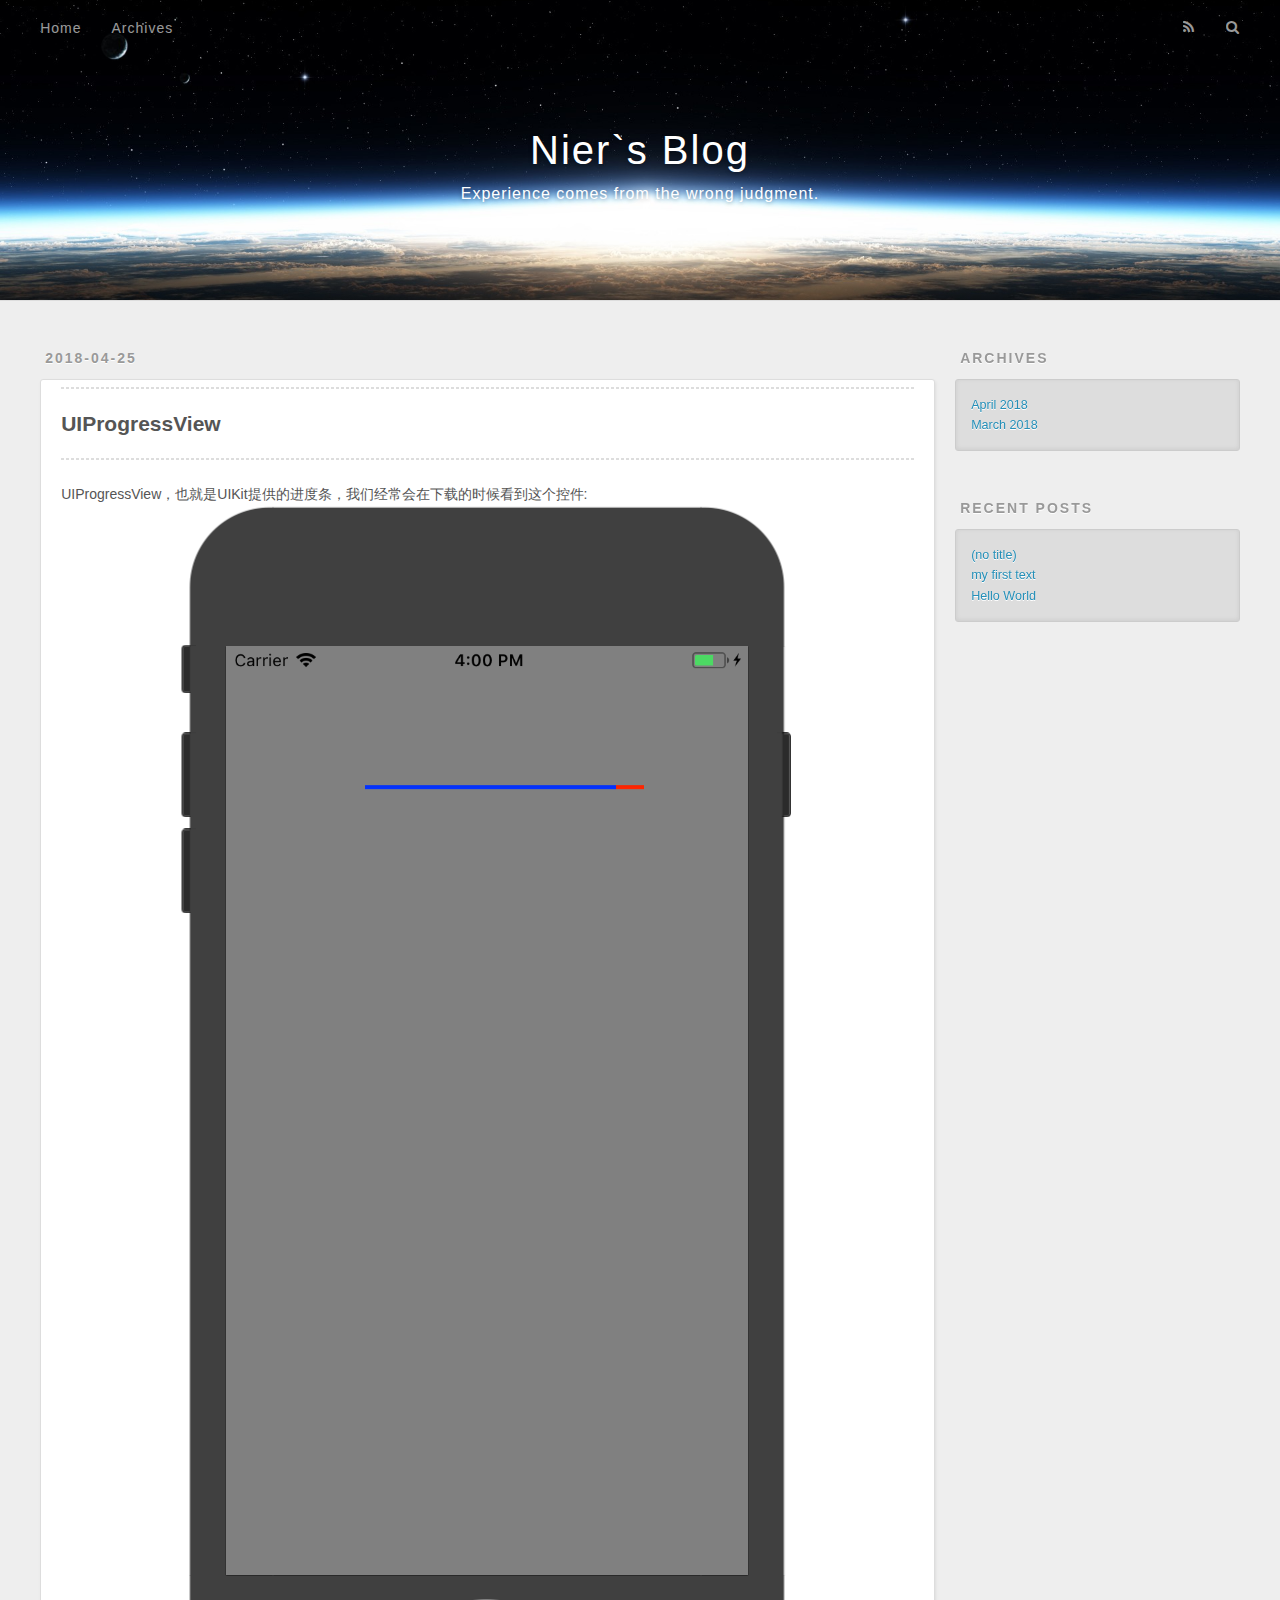
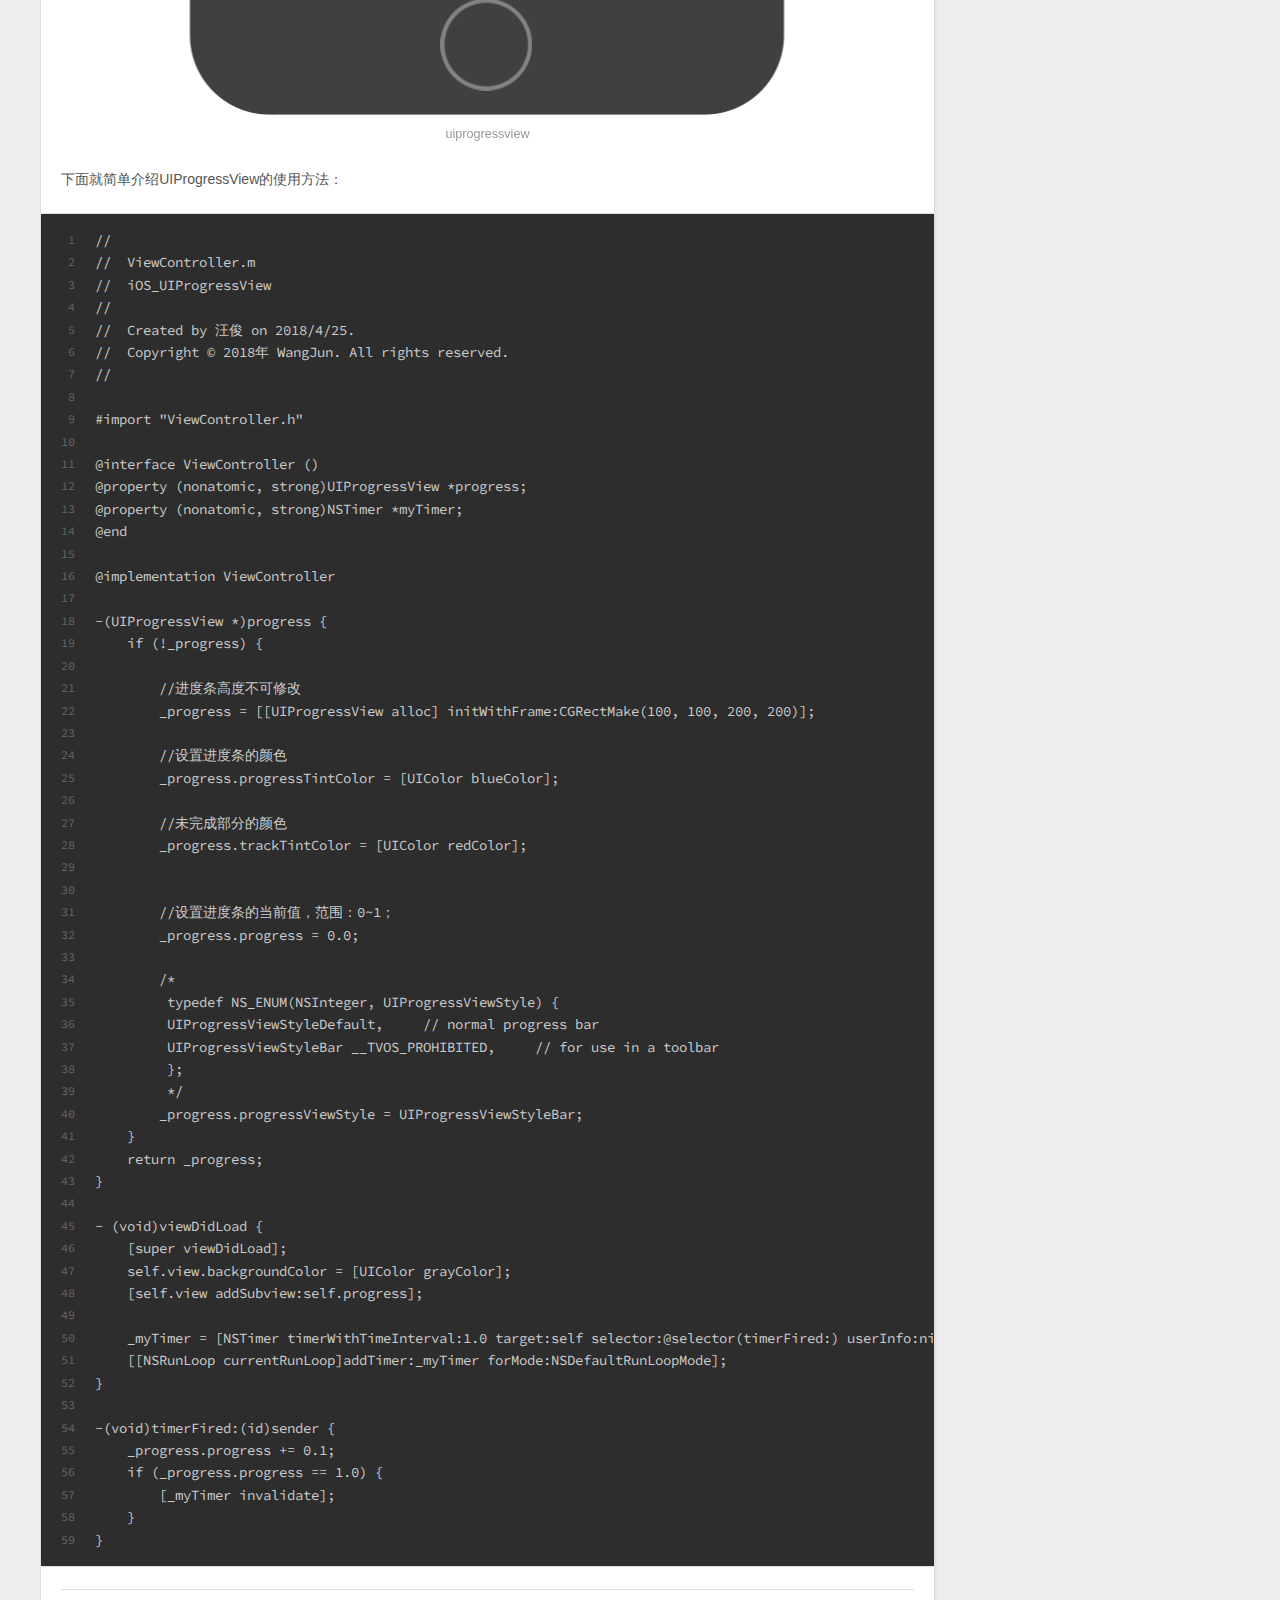
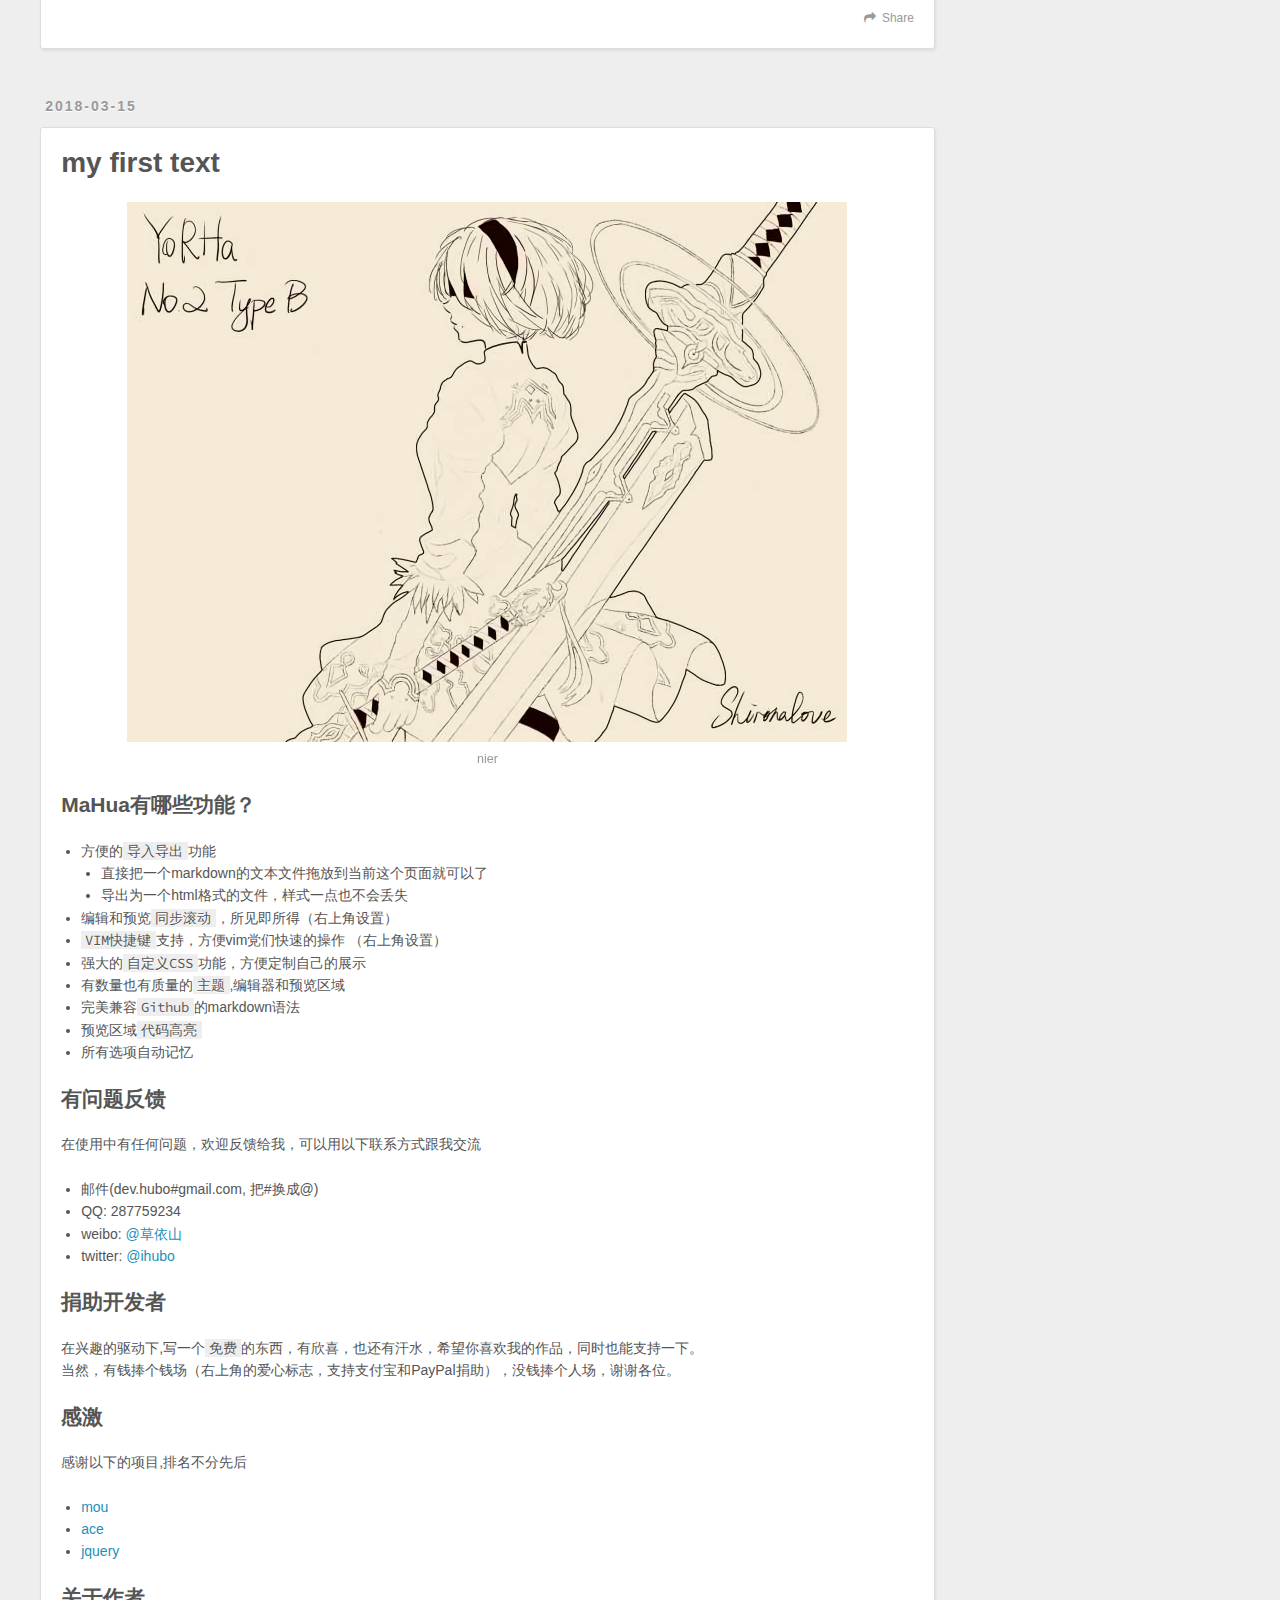
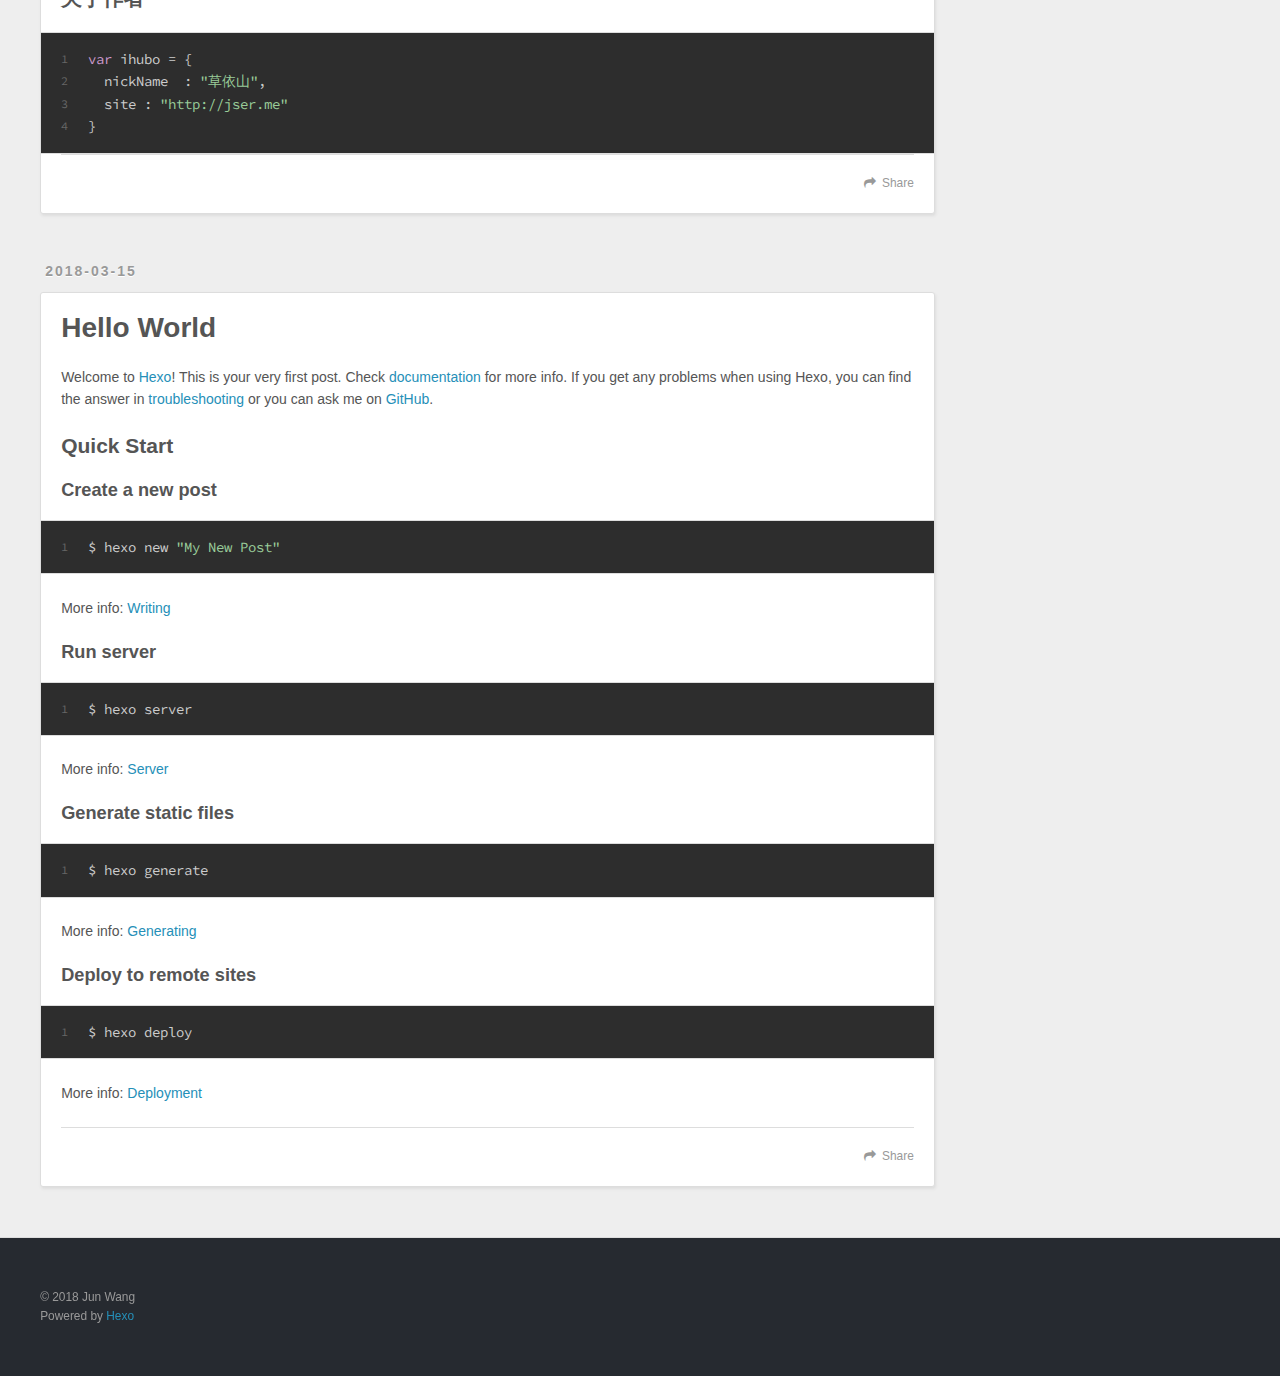
==== commit e00be462: "Site updated: 2018-05-15 14:54:58" ====
--- a/index.html
+++ b/index.html
@@ -1,96 +1,13 @@
-<!doctype html>
-
-
-
-  
-
-
-<html class="theme-next muse use-motion" lang="Chinese">
+<!DOCTYPE html>
+<html>
 <head>
-  <meta charset="UTF-8"/>
-<meta http-equiv="X-UA-Compatible" content="IE=edge" />
-<meta name="viewport" content="width=device-width, initial-scale=1, maximum-scale=1"/>
-
-
-
-
-
-
-<meta http-equiv="Cache-Control" content="no-transform" />
-<meta http-equiv="Cache-Control" content="no-siteapp" />
-
-
-
-
-
-
-
-
-
-
-
-
-
-
-
-  
-  
-  <link href="/lib/fancybox/source/jquery.fancybox.css?v=2.1.5" rel="stylesheet" type="text/css" />
-
-
-
-
-  
-  
-  
-  
-
-  
-    
-    
-  
-
-  
-
-  
-
-  
-
-  
-
-  
-    
-    
-    <link href="//fonts.googleapis.com/css?family=Lato:300,300italic,400,400italic,700,700italic&subset=latin,latin-ext" rel="stylesheet" type="text/css">
-  
-
-
-
-
-
-
-<link href="/lib/font-awesome/css/font-awesome.min.css?v=4.6.2" rel="stylesheet" type="text/css" />
-
-<link href="/css/main.css?v=5.1.1" rel="stylesheet" type="text/css" />
-
-
-  <meta name="keywords" content="Hexo, NexT" />
-
-
-
-
-
-
-
-
-  <link rel="shortcut icon" type="image/x-icon" href="/favicon.ico?v=5.1.1" />
-
-
-
-
-
-
-<meta name="description" content="iOS Swift">
+  <meta charset="utf-8">
+  
+
+  
+  <title>Nier`s Blog</title>
+  <meta name="viewport" content="width=device-width, initial-scale=1, maximum-scale=1">
+  <meta name="description" content="iOS Swift">
 <meta property="og:type" content="website">
 <meta property="og:title" content="Nier`s Blog">
 <meta property="og:url" content="http://yoursite.com/index.html">
@@ -100,776 +17,278 @@
 <meta name="twitter:card" content="summary">
 <meta name="twitter:title" content="Nier`s Blog">
 <meta name="twitter:description" content="iOS Swift">
-
-
-
-<script type="text/javascript" id="hexo.configurations">
-  var NexT = window.NexT || {};
-  var CONFIG = {
-    root: '/',
-    scheme: 'Muse',
-    sidebar: {"position":"right","display":"always","offset":12,"offset_float":0,"b2t":false,"scrollpercent":false},
-    fancybox: true,
-    motion: true,
-    duoshuo: {
-      userId: 'undefined',
-      author: 'Author'
-    },
-    algolia: {
-      applicationID: '',
-      apiKey: '',
-      indexName: '',
-      hits: {"per_page":10},
-      labels: {"input_placeholder":"Search for Posts","hits_empty":"We didn't find any results for the search: ${query}","hits_stats":"${hits} results found in ${time} ms"}
-    }
-  };
-</script>
-
-
-
-  <link rel="canonical" href="http://yoursite.com/"/>
-
-
-
-
-
-  <title>Nier`s Blog</title>
+  
+    <link rel="alternate" href="/atom.xml" title="Nier`s Blog" type="application/atom+xml">
+  
+  
+    <link rel="icon" href="/favicon.png">
+  
+  
+    <link href="//fonts.googleapis.com/css?family=Source+Code+Pro" rel="stylesheet" type="text/css">
+  
+  <link rel="stylesheet" href="/css/style.css">
 </head>
 
-<body itemscope itemtype="http://schema.org/WebPage" lang="Chinese">
-
-  
-
-
-
-
-
-
-
-
-
-
-
-
-
-
-
-  
-  
-    
-  
-
-  <div class="container sidebar-position-right 
-   page-home 
- ">
-    <div class="headband"></div>
-
-    <header id="header" class="header" itemscope itemtype="http://schema.org/WPHeader">
-      <div class="header-inner"><div class="site-brand-wrapper">
-  <div class="site-meta ">
-    
-
-    <div class="custom-logo-site-title">
-      <a href="/"  class="brand" rel="start">
-        <span class="logo-line-before"><i></i></span>
-        <span class="site-title">Nier`s Blog</span>
-        <span class="logo-line-after"><i></i></span>
-      </a>
-    </div>
-      
-        <p class="site-subtitle">Experience comes from the wrong judgment.</p>
-      
-  </div>
-
-  <div class="site-nav-toggle">
-    <button>
-      <span class="btn-bar"></span>
-      <span class="btn-bar"></span>
-      <span class="btn-bar"></span>
-    </button>
-  </div>
-</div>
-
-<nav class="site-nav">
-  
-
-  
-    <ul id="menu" class="menu">
-      
-        
-        <li class="menu-item menu-item-home">
-          <a href="/" rel="section">
-            
-              <i class="menu-item-icon fa fa-fw fa-home"></i> <br />
-            
-            Startseite
-          </a>
-        </li>
-      
-        
-        <li class="menu-item menu-item-archives">
-          <a href="/archives" rel="section">
-            
-              <i class="menu-item-icon fa fa-fw fa-archive"></i> <br />
-            
-            Archiv
-          </a>
-        </li>
-      
-
-      
-    </ul>
-  
-
+<body>
+  <div id="container">
+    <div id="wrap">
+      <header id="header">
+  <div id="banner"></div>
+  <div id="header-outer" class="outer">
+    <div id="header-title" class="inner">
+      <h1 id="logo-wrap">
+        <a href="/" id="logo">Nier`s Blog</a>
+      </h1>
+      
+        <h2 id="subtitle-wrap">
+          <a href="/" id="subtitle">Experience comes from the wrong judgment.</a>
+        </h2>
+      
+    </div>
+    <div id="header-inner" class="inner">
+      <nav id="main-nav">
+        <a id="main-nav-toggle" class="nav-icon"></a>
+        
+          <a class="main-nav-link" href="/">Home</a>
+        
+          <a class="main-nav-link" href="/archives">Archives</a>
+        
+      </nav>
+      <nav id="sub-nav">
+        
+          <a id="nav-rss-link" class="nav-icon" href="/atom.xml" title="RSS Feed"></a>
+        
+        <a id="nav-search-btn" class="nav-icon" title="Search"></a>
+      </nav>
+      <div id="search-form-wrap">
+        <form action="//google.com/search" method="get" accept-charset="UTF-8" class="search-form"><input type="search" name="q" class="search-form-input" placeholder="Search"><button type="submit" class="search-form-submit">&#xF002;</button><input type="hidden" name="sitesearch" value="http://yoursite.com"></form>
+      </div>
+    </div>
+  </div>
+</header>
+      <div class="outer">
+        <section id="main">
+  
+    <article id="post-UIProgressView" class="article article-type-post" itemscope itemprop="blogPost">
+  <div class="article-meta">
+    <a href="/2018/04/25/UIProgressView/" class="article-date">
+  <time datetime="2018-04-25T08:05:39.980Z" itemprop="datePublished">2018-04-25</time>
+</a>
+    
+  </div>
+  <div class="article-inner">
+    
+    
+    <div class="article-entry" itemprop="articleBody">
+      
+        <hr>
+<h2 id="UIProgressView"><a href="#UIProgressView" class="headerlink" title="UIProgressView"></a>UIProgressView</h2><hr>
+<p>UIProgressView，也就是UIKit提供的进度条，我们经常会在下载的时候看到这个控件:<br><img src="/images/UIProgressView/uiprogressview.png" alt="uiprogressview"></p>
+<p>下面就简单介绍UIProgressView的使用方法：<br><figure class="highlight plain"><table><tr><td class="gutter"><pre><span class="line">1</span><br><span class="line">2</span><br><span class="line">3</span><br><span class="line">4</span><br><span class="line">5</span><br><span class="line">6</span><br><span class="line">7</span><br><span class="line">8</span><br><span class="line">9</span><br><span class="line">10</span><br><span class="line">11</span><br><span class="line">12</span><br><span class="line">13</span><br><span class="line">14</span><br><span class="line">15</span><br><span class="line">16</span><br><span class="line">17</span><br><span class="line">18</span><br><span class="line">19</span><br><span class="line">20</span><br><span class="line">21</span><br><span class="line">22</span><br><span class="line">23</span><br><span class="line">24</span><br><span class="line">25</span><br><span class="line">26</span><br><span class="line">27</span><br><span class="line">28</span><br><span class="line">29</span><br><span class="line">30</span><br><span class="line">31</span><br><span class="line">32</span><br><span class="line">33</span><br><span class="line">34</span><br><span class="line">35</span><br><span class="line">36</span><br><span class="line">37</span><br><span class="line">38</span><br><span class="line">39</span><br><span class="line">40</span><br><span class="line">41</span><br><span class="line">42</span><br><span class="line">43</span><br><span class="line">44</span><br><span class="line">45</span><br><span class="line">46</span><br><span class="line">47</span><br><span class="line">48</span><br><span class="line">49</span><br><span class="line">50</span><br><span class="line">51</span><br><span class="line">52</span><br><span class="line">53</span><br><span class="line">54</span><br><span class="line">55</span><br><span class="line">56</span><br><span class="line">57</span><br><span class="line">58</span><br><span class="line">59</span><br></pre></td><td class="code"><pre><span class="line">//</span><br><span class="line">//  ViewController.m</span><br><span class="line">//  iOS_UIProgressView</span><br><span class="line">//</span><br><span class="line">//  Created by 汪俊 on 2018/4/25.</span><br><span class="line">//  Copyright © 2018年 WangJun. All rights reserved.</span><br><span class="line">//</span><br><span class="line"></span><br><span class="line">#import &quot;ViewController.h&quot;</span><br><span class="line"></span><br><span class="line">@interface ViewController ()</span><br><span class="line">@property (nonatomic, strong)UIProgressView *progress;</span><br><span class="line">@property (nonatomic, strong)NSTimer *myTimer;</span><br><span class="line">@end</span><br><span class="line"></span><br><span class="line">@implementation ViewController</span><br><span class="line"></span><br><span class="line">-(UIProgressView *)progress &#123;</span><br><span class="line">    if (!_progress) &#123;</span><br><span class="line">        </span><br><span class="line">        //进度条高度不可修改</span><br><span class="line">        _progress = [[UIProgressView alloc] initWithFrame:CGRectMake(100, 100, 200, 200)];</span><br><span class="line">        </span><br><span class="line">        //设置进度条的颜色</span><br><span class="line">        _progress.progressTintColor = [UIColor blueColor];</span><br><span class="line">        </span><br><span class="line">        //未完成部分的颜色</span><br><span class="line">        _progress.trackTintColor = [UIColor redColor];</span><br><span class="line">        </span><br><span class="line">        </span><br><span class="line">        //设置进度条的当前值，范围：0~1；</span><br><span class="line">        _progress.progress = 0.0;</span><br><span class="line">        </span><br><span class="line">        /*</span><br><span class="line">         typedef NS_ENUM(NSInteger, UIProgressViewStyle) &#123;</span><br><span class="line">         UIProgressViewStyleDefault,     // normal progress bar</span><br><span class="line">         UIProgressViewStyleBar __TVOS_PROHIBITED,     // for use in a toolbar</span><br><span class="line">         &#125;;</span><br><span class="line">         */</span><br><span class="line">        _progress.progressViewStyle = UIProgressViewStyleBar;</span><br><span class="line">    &#125;</span><br><span class="line">    return _progress;</span><br><span class="line">&#125;</span><br><span class="line"></span><br><span class="line">- (void)viewDidLoad &#123;</span><br><span class="line">    [super viewDidLoad];</span><br><span class="line">    self.view.backgroundColor = [UIColor grayColor];</span><br><span class="line">    [self.view addSubview:self.progress];</span><br><span class="line">    </span><br><span class="line">    _myTimer = [NSTimer timerWithTimeInterval:1.0 target:self selector:@selector(timerFired:) userInfo:nil repeats:true];</span><br><span class="line">    [[NSRunLoop currentRunLoop]addTimer:_myTimer forMode:NSDefaultRunLoopMode];</span><br><span class="line">&#125;</span><br><span class="line"></span><br><span class="line">-(void)timerFired:(id)sender &#123;</span><br><span class="line">    _progress.progress += 0.1;</span><br><span class="line">    if (_progress.progress == 1.0) &#123;</span><br><span class="line">        [_myTimer invalidate];</span><br><span class="line">    &#125;</span><br><span class="line">&#125;</span><br></pre></td></tr></table></figure></p>
+
+      
+    </div>
+    <footer class="article-footer">
+      <a data-url="http://yoursite.com/2018/04/25/UIProgressView/" data-id="cjh7boffo0001ax0kbfgq91xi" class="article-share-link">Share</a>
+      
+      
+    </footer>
+  </div>
+  
+</article>
+
+
+  
+    <article id="post-my-first-text" class="article article-type-post" itemscope itemprop="blogPost">
+  <div class="article-meta">
+    <a href="/2018/03/15/my-first-text/" class="article-date">
+  <time datetime="2018-03-15T10:06:58.000Z" itemprop="datePublished">2018-03-15</time>
+</a>
+    
+  </div>
+  <div class="article-inner">
+    
+    
+      <header class="article-header">
+        
+  
+    <h1 itemprop="name">
+      <a class="article-title" href="/2018/03/15/my-first-text/">my first text</a>
+    </h1>
+  
+
+      </header>
+    
+    <div class="article-entry" itemprop="articleBody">
+      
+        <p><img src="/images/my-first-text/nier.png" alt="nier"></p>
+<h2 id="MaHua有哪些功能？"><a href="#MaHua有哪些功能？" class="headerlink" title="MaHua有哪些功能？"></a>MaHua有哪些功能？</h2><ul>
+<li>方便的<code>导入导出</code>功能<ul>
+<li>直接把一个markdown的文本文件拖放到当前这个页面就可以了</li>
+<li>导出为一个html格式的文件，样式一点也不会丢失</li>
+</ul>
+</li>
+<li>编辑和预览<code>同步滚动</code>，所见即所得（右上角设置）</li>
+<li><code>VIM快捷键</code>支持，方便vim党们快速的操作 （右上角设置）</li>
+<li>强大的<code>自定义CSS</code>功能，方便定制自己的展示</li>
+<li>有数量也有质量的<code>主题</code>,编辑器和预览区域</li>
+<li>完美兼容<code>Github</code>的markdown语法</li>
+<li>预览区域<code>代码高亮</code></li>
+<li>所有选项自动记忆</li>
+</ul>
+<h2 id="有问题反馈"><a href="#有问题反馈" class="headerlink" title="有问题反馈"></a>有问题反馈</h2><p>在使用中有任何问题，欢迎反馈给我，可以用以下联系方式跟我交流</p>
+<ul>
+<li>邮件(dev.hubo#gmail.com, 把#换成@)</li>
+<li>QQ: 287759234</li>
+<li>weibo: <a href="http://weibo.com/ihubo" target="_blank" rel="noopener">@草依山</a></li>
+<li>twitter: <a href="http://twitter.com/ihubo" target="_blank" rel="noopener">@ihubo</a></li>
+</ul>
+<h2 id="捐助开发者"><a href="#捐助开发者" class="headerlink" title="捐助开发者"></a>捐助开发者</h2><p>在兴趣的驱动下,写一个<code>免费</code>的东西，有欣喜，也还有汗水，希望你喜欢我的作品，同时也能支持一下。<br>当然，有钱捧个钱场（右上角的爱心标志，支持支付宝和PayPal捐助），没钱捧个人场，谢谢各位。</p>
+<h2 id="感激"><a href="#感激" class="headerlink" title="感激"></a>感激</h2><p>感谢以下的项目,排名不分先后</p>
+<ul>
+<li><a href="http://mouapp.com/" target="_blank" rel="noopener">mou</a> </li>
+<li><a href="http://ace.ajax.org/" target="_blank" rel="noopener">ace</a></li>
+<li><a href="http://jquery.com" target="_blank" rel="noopener">jquery</a></li>
+</ul>
+<h2 id="关于作者"><a href="#关于作者" class="headerlink" title="关于作者"></a>关于作者</h2><figure class="highlight javascript"><table><tr><td class="gutter"><pre><span class="line">1</span><br><span class="line">2</span><br><span class="line">3</span><br><span class="line">4</span><br></pre></td><td class="code"><pre><span class="line"><span class="keyword">var</span> ihubo = &#123;</span><br><span class="line">  nickName  : <span class="string">"草依山"</span>,</span><br><span class="line">  site : <span class="string">"http://jser.me"</span></span><br><span class="line">&#125;</span><br></pre></td></tr></table></figure>
+      
+    </div>
+    <footer class="article-footer">
+      <a data-url="http://yoursite.com/2018/03/15/my-first-text/" data-id="cjh7boffr0002ax0km0zcxcoe" class="article-share-link">Share</a>
+      
+      
+    </footer>
+  </div>
+  
+</article>
+
+
+  
+    <article id="post-hello-world" class="article article-type-post" itemscope itemprop="blogPost">
+  <div class="article-meta">
+    <a href="/2018/03/15/hello-world/" class="article-date">
+  <time datetime="2018-03-15T09:13:41.738Z" itemprop="datePublished">2018-03-15</time>
+</a>
+    
+  </div>
+  <div class="article-inner">
+    
+    
+      <header class="article-header">
+        
+  
+    <h1 itemprop="name">
+      <a class="article-title" href="/2018/03/15/hello-world/">Hello World</a>
+    </h1>
+  
+
+      </header>
+    
+    <div class="article-entry" itemprop="articleBody">
+      
+        <p>Welcome to <a href="https://hexo.io/" target="_blank" rel="noopener">Hexo</a>! This is your very first post. Check <a href="https://hexo.io/docs/" target="_blank" rel="noopener">documentation</a> for more info. If you get any problems when using Hexo, you can find the answer in <a href="https://hexo.io/docs/troubleshooting.html" target="_blank" rel="noopener">troubleshooting</a> or you can ask me on <a href="https://github.com/hexojs/hexo/issues" target="_blank" rel="noopener">GitHub</a>.</p>
+<h2 id="Quick-Start"><a href="#Quick-Start" class="headerlink" title="Quick Start"></a>Quick Start</h2><h3 id="Create-a-new-post"><a href="#Create-a-new-post" class="headerlink" title="Create a new post"></a>Create a new post</h3><figure class="highlight bash"><table><tr><td class="gutter"><pre><span class="line">1</span><br></pre></td><td class="code"><pre><span class="line">$ hexo new <span class="string">"My New Post"</span></span><br></pre></td></tr></table></figure>
+<p>More info: <a href="https://hexo.io/docs/writing.html" target="_blank" rel="noopener">Writing</a></p>
+<h3 id="Run-server"><a href="#Run-server" class="headerlink" title="Run server"></a>Run server</h3><figure class="highlight bash"><table><tr><td class="gutter"><pre><span class="line">1</span><br></pre></td><td class="code"><pre><span class="line">$ hexo server</span><br></pre></td></tr></table></figure>
+<p>More info: <a href="https://hexo.io/docs/server.html" target="_blank" rel="noopener">Server</a></p>
+<h3 id="Generate-static-files"><a href="#Generate-static-files" class="headerlink" title="Generate static files"></a>Generate static files</h3><figure class="highlight bash"><table><tr><td class="gutter"><pre><span class="line">1</span><br></pre></td><td class="code"><pre><span class="line">$ hexo generate</span><br></pre></td></tr></table></figure>
+<p>More info: <a href="https://hexo.io/docs/generating.html" target="_blank" rel="noopener">Generating</a></p>
+<h3 id="Deploy-to-remote-sites"><a href="#Deploy-to-remote-sites" class="headerlink" title="Deploy to remote sites"></a>Deploy to remote sites</h3><figure class="highlight bash"><table><tr><td class="gutter"><pre><span class="line">1</span><br></pre></td><td class="code"><pre><span class="line">$ hexo deploy</span><br></pre></td></tr></table></figure>
+<p>More info: <a href="https://hexo.io/docs/deployment.html" target="_blank" rel="noopener">Deployment</a></p>
+
+      
+    </div>
+    <footer class="article-footer">
+      <a data-url="http://yoursite.com/2018/03/15/hello-world/" data-id="cjh7boffe0000ax0k3na3x3pi" class="article-share-link">Share</a>
+      
+      
+    </footer>
+  </div>
+  
+</article>
+
+
+  
+
+
+</section>
+        
+          <aside id="sidebar">
+  
+    
+
+  
+    
+
+  
+    
+  
+    
+  <div class="widget-wrap">
+    <h3 class="widget-title">Archives</h3>
+    <div class="widget">
+      <ul class="archive-list"><li class="archive-list-item"><a class="archive-list-link" href="/archives/2018/04/">April 2018</a></li><li class="archive-list-item"><a class="archive-list-link" href="/archives/2018/03/">March 2018</a></li></ul>
+    </div>
+  </div>
+
+
+  
+    
+  <div class="widget-wrap">
+    <h3 class="widget-title">Recent Posts</h3>
+    <div class="widget">
+      <ul>
+        
+          <li>
+            <a href="/2018/04/25/UIProgressView/">(no title)</a>
+          </li>
+        
+          <li>
+            <a href="/2018/03/15/my-first-text/">my first text</a>
+          </li>
+        
+          <li>
+            <a href="/2018/03/15/hello-world/">Hello World</a>
+          </li>
+        
+      </ul>
+    </div>
+  </div>
+
+  
+</aside>
+        
+      </div>
+      <footer id="footer">
+  
+  <div class="outer">
+    <div id="footer-info" class="inner">
+      &copy; 2018 Jun Wang<br>
+      Powered by <a href="http://hexo.io/" target="_blank">Hexo</a>
+    </div>
+  </div>
+</footer>
+    </div>
+    <nav id="mobile-nav">
+  
+    <a href="/" class="mobile-nav-link">Home</a>
+  
+    <a href="/archives" class="mobile-nav-link">Archives</a>
   
 </nav>
-
-
-
- </div>
-    </header>
-
-    <main id="main" class="main">
-      <div class="main-inner">
-        <div class="content-wrap">
-          <div id="content" class="content">
-            
-  <section id="posts" class="posts-expand">
-    
-      
-
-  
-
-  
-  
-  
-
-  <article class="post post-type-normal " itemscope itemtype="http://schema.org/Article">
-    <link itemprop="mainEntityOfPage" href="http://yoursite.com/2018/04/25/UIProgressView/">
-
-    <span hidden itemprop="author" itemscope itemtype="http://schema.org/Person">
-      <meta itemprop="name" content="Jun Wang">
-      <meta itemprop="description" content="">
-      <meta itemprop="image" content="/images/avatar.gif">
-    </span>
-
-    <span hidden itemprop="publisher" itemscope itemtype="http://schema.org/Organization">
-      <meta itemprop="name" content="Nier`s Blog">
-    </span>
-
-    
-      <header class="post-header">
-
-        
-        
-          <h1 class="post-title" itemprop="name headline">
-                
-                <a class="post-title-link" href="/2018/04/25/UIProgressView/" itemprop="url">Unbenannt</a></h1>
-        
-
-        <div class="post-meta">
-          <span class="post-time">
-            
-              <span class="post-meta-item-icon">
-                <i class="fa fa-calendar-o"></i>
-              </span>
-              
-                <span class="post-meta-item-text">Veröffentlicht am</span>
-              
-              <time title="Post created" itemprop="dateCreated datePublished" datetime="2018-04-25T16:05:39+08:00">
-                2018-04-25
-              </time>
-            
-
-            
-
-            
-          </span>
-
-          
-
-          
-            
-          
-
-          
-          
-
-          
-
-          
-
-          
-
-        </div>
-      </header>
-    
-
-    <div class="post-body" itemprop="articleBody">
-
-      
-      
-
-      
-        
-          
-          
-UIProgressView
-UIProgressView，也就是UIKit提供的进度条，我们经常会在下载的时候看到这个控件:
-下面就简单介绍UIProgressView的使用方法：1234567891011121314151617181920212223242526272829303132333
-          ...
-          <!--noindex-->
-          <div class="post-button text-center">
-            <a class="btn" href="/2018/04/25/UIProgressView/#more" rel="contents">
-              Weiterlesen &raquo;
-            </a>
-          </div>
-          <!--/noindex-->
-        
-      
-    </div>
-
-    <div>
-      
-    </div>
-
-    <div>
-      
-    </div>
-
-    <div>
-      
-    </div>
-
-    <footer class="post-footer">
-      
-
-      
-
-      
-
-      
-      
-        <div class="post-eof"></div>
-      
-    </footer>
-  </article>
-
-
-    
-      
-
-  
-
-  
-  
-  
-
-  <article class="post post-type-normal " itemscope itemtype="http://schema.org/Article">
-    <link itemprop="mainEntityOfPage" href="http://yoursite.com/2018/03/15/my-first-text/">
-
-    <span hidden itemprop="author" itemscope itemtype="http://schema.org/Person">
-      <meta itemprop="name" content="Jun Wang">
-      <meta itemprop="description" content="">
-      <meta itemprop="image" content="/images/avatar.gif">
-    </span>
-
-    <span hidden itemprop="publisher" itemscope itemtype="http://schema.org/Organization">
-      <meta itemprop="name" content="Nier`s Blog">
-    </span>
-
-    
-      <header class="post-header">
-
-        
-        
-          <h1 class="post-title" itemprop="name headline">
-                
-                <a class="post-title-link" href="/2018/03/15/my-first-text/" itemprop="url">my first text</a></h1>
-        
-
-        <div class="post-meta">
-          <span class="post-time">
-            
-              <span class="post-meta-item-icon">
-                <i class="fa fa-calendar-o"></i>
-              </span>
-              
-                <span class="post-meta-item-text">Veröffentlicht am</span>
-              
-              <time title="Post created" itemprop="dateCreated datePublished" datetime="2018-03-15T18:06:58+08:00">
-                2018-03-15
-              </time>
-            
-
-            
-
-            
-          </span>
-
-          
-
-          
-            
-          
-
-          
-          
-
-          
-
-          
-
-          
-
-        </div>
-      </header>
-    
-
-    <div class="post-body" itemprop="articleBody">
-
-      
-      
-
-      
-        
-          
-          
-MaHua有哪些功能？
-方便的导入导出功能
-直接把一个markdown的文本文件拖放到当前这个页面就可以了
-导出为一个html格式的文件，样式一点也不会丢失
-
-
-编辑和预览同步滚动，所见即所得（右上角设置）
-VIM快捷键支持，方便vim党们快速的操作 （右上角设置）
-强大的自定义CSS功能，方便定
-          ...
-          <!--noindex-->
-          <div class="post-button text-center">
-            <a class="btn" href="/2018/03/15/my-first-text/#more" rel="contents">
-              Weiterlesen &raquo;
-            </a>
-          </div>
-          <!--/noindex-->
-        
-      
-    </div>
-
-    <div>
-      
-    </div>
-
-    <div>
-      
-    </div>
-
-    <div>
-      
-    </div>
-
-    <footer class="post-footer">
-      
-
-      
-
-      
-
-      
-      
-        <div class="post-eof"></div>
-      
-    </footer>
-  </article>
-
-
-    
-      
-
-  
-
-  
-  
-  
-
-  <article class="post post-type-normal " itemscope itemtype="http://schema.org/Article">
-    <link itemprop="mainEntityOfPage" href="http://yoursite.com/2018/03/15/hello-world/">
-
-    <span hidden itemprop="author" itemscope itemtype="http://schema.org/Person">
-      <meta itemprop="name" content="Jun Wang">
-      <meta itemprop="description" content="">
-      <meta itemprop="image" content="/images/avatar.gif">
-    </span>
-
-    <span hidden itemprop="publisher" itemscope itemtype="http://schema.org/Organization">
-      <meta itemprop="name" content="Nier`s Blog">
-    </span>
-
-    
-      <header class="post-header">
-
-        
-        
-          <h1 class="post-title" itemprop="name headline">
-                
-                <a class="post-title-link" href="/2018/03/15/hello-world/" itemprop="url">Hello World</a></h1>
-        
-
-        <div class="post-meta">
-          <span class="post-time">
-            
-              <span class="post-meta-item-icon">
-                <i class="fa fa-calendar-o"></i>
-              </span>
-              
-                <span class="post-meta-item-text">Veröffentlicht am</span>
-              
-              <time title="Post created" itemprop="dateCreated datePublished" datetime="2018-03-15T17:13:41+08:00">
-                2018-03-15
-              </time>
-            
-
-            
-
-            
-          </span>
-
-          
-
-          
-            
-          
-
-          
-          
-
-          
-
-          
-
-          
-
-        </div>
-      </header>
-    
-
-    <div class="post-body" itemprop="articleBody">
-
-      
-      
-
-      
-        
-          
-          Welcome to Hexo! This is your very first post. Check documentation for more info. If you get any problems when using Hexo, you can find the answer in 
-          ...
-          <!--noindex-->
-          <div class="post-button text-center">
-            <a class="btn" href="/2018/03/15/hello-world/#more" rel="contents">
-              Weiterlesen &raquo;
-            </a>
-          </div>
-          <!--/noindex-->
-        
-      
-    </div>
-
-    <div>
-      
-    </div>
-
-    <div>
-      
-    </div>
-
-    <div>
-      
-    </div>
-
-    <footer class="post-footer">
-      
-
-      
-
-      
-
-      
-      
-        <div class="post-eof"></div>
-      
-    </footer>
-  </article>
-
-
-    
-  </section>
-
-  
-
-
-          </div>
-          
-
-
-          
-
-        </div>
-        
-          
-  
-  <div class="sidebar-toggle">
-    <div class="sidebar-toggle-line-wrap">
-      <span class="sidebar-toggle-line sidebar-toggle-line-first"></span>
-      <span class="sidebar-toggle-line sidebar-toggle-line-middle"></span>
-      <span class="sidebar-toggle-line sidebar-toggle-line-last"></span>
-    </div>
-  </div>
-
-  <aside id="sidebar" class="sidebar">
-    <div class="sidebar-inner">
-
-      
-
-      
-
-      <section class="site-overview sidebar-panel sidebar-panel-active">
-        <div class="site-author motion-element" itemprop="author" itemscope itemtype="http://schema.org/Person">
-          <img class="site-author-image" itemprop="image"
-               src="/images/avatar.gif"
-               alt="Jun Wang" />
-          <p class="site-author-name" itemprop="name">Jun Wang</p>
-           
-              <p class="site-description motion-element" itemprop="description">iOS Swift</p>
-          
-        </div>
-        <nav class="site-state motion-element">
-
-          
-            <div class="site-state-item site-state-posts">
-              <a href="/archives">
-                <span class="site-state-item-count">3</span>
-                <span class="site-state-item-name">Artikel</span>
-              </a>
-            </div>
-          
-
-          
-
-          
-
-        </nav>
-
-        
-
-        <div class="links-of-author motion-element">
-          
-            
-              <span class="links-of-author-item">
-                <a href="https://github.com/HaloWang" target="_blank" title="GitHub">
-                  
-                    <i class="fa fa-fw fa-github"></i>
-                  
-                  GitHub
-                </a>
-              </span>
-            
-          
-        </div>
-
-        
-        
-
-        
-        
-          <div class="links-of-blogroll motion-element links-of-blogroll-inline">
-            <div class="links-of-blogroll-title">
-              <i class="fa  fa-fw fa-globe"></i>
-              友情链接
-            </div>
-            <ul class="links-of-blogroll-list">
-              
-                <li class="links-of-blogroll-item">
-                  <a href="https://geminiwen.xyz" title="GeminiWen" target="_blank">GeminiWen</a>
-                </li>
-              
-            </ul>
-          </div>
-        
-
-        
-
-
-      </section>
-
-      
-
-      
-
-    </div>
-  </aside>
-
-
-        
-      </div>
-    </main>
-
-    <footer id="footer" class="footer">
-      <div class="footer-inner">
-        <div class="copyright" >
-  
-  &copy; 
-  <span itemprop="copyrightYear">2018</span>
-  <span class="with-love">
-    <i class="fa fa-heart"></i>
-  </span>
-  <span class="author" itemprop="copyrightHolder">Jun Wang</span>
-</div>
-
-
-<div class="powered-by">
-  Erstellt mit  <a class="theme-link" href="https://hexo.io">Hexo</a>
-</div>
-
-<div class="theme-info">
-  Theme -
-  <a class="theme-link" href="https://github.com/iissnan/hexo-theme-next">
-    NexT.Muse
-  </a>
-</div>
-
-
-        
-
-        
-      </div>
-    </footer>
-
-    
-      <div class="back-to-top">
-        <i class="fa fa-arrow-up"></i>
-        
-      </div>
-    
-
-  </div>
-
-  
-
-<script type="text/javascript">
-  if (Object.prototype.toString.call(window.Promise) !== '[object Function]') {
-    window.Promise = null;
-  }
-</script>
-
-
-
-
-
-
-
-
-
-  
-
-
-
-
-
-
-
-
-
-
-
-
-  
-  <script type="text/javascript" src="/lib/jquery/index.js?v=2.1.3"></script>
-
-  
-  <script type="text/javascript" src="/lib/fastclick/lib/fastclick.min.js?v=1.0.6"></script>
-
-  
-  <script type="text/javascript" src="/lib/jquery_lazyload/jquery.lazyload.js?v=1.9.7"></script>
-
-  
-  <script type="text/javascript" src="/lib/velocity/velocity.min.js?v=1.2.1"></script>
-
-  
-  <script type="text/javascript" src="/lib/velocity/velocity.ui.min.js?v=1.2.1"></script>
-
-  
-  <script type="text/javascript" src="/lib/fancybox/source/jquery.fancybox.pack.js?v=2.1.5"></script>
-
-
-  
-
-
-  <script type="text/javascript" src="/js/src/utils.js?v=5.1.1"></script>
-
-  <script type="text/javascript" src="/js/src/motion.js?v=5.1.1"></script>
-
-
-
-  
-  
-
-  
-
-  
-
-
-  <script type="text/javascript" src="/js/src/bootstrap.js?v=5.1.1"></script>
-
-
-
-  
-
-
-  
-
-
-
-
-	
-
-
-
-
-
-  
-
-
-
-
-
-  
-
-
-
-
-
-  
-
-
-
-
-
-
-  
-
-
-
-
-
-  
-
-  
-
-  
-
-  
-
-  
-
+    
+
+<script src="//ajax.googleapis.com/ajax/libs/jquery/2.0.3/jquery.min.js"></script>
+
+
+  <link rel="stylesheet" href="/fancybox/jquery.fancybox.css">
+  <script src="/fancybox/jquery.fancybox.pack.js"></script>
+
+
+<script src="/js/script.js"></script>
+
+
+
+  </div>
 </body>
-</html>
+</html>--- a/css/style.css
+++ b/css/style.css
@@ -0,0 +1,1374 @@
+body {
+  width: 100%;
+}
+body:before,
+body:after {
+  content: "";
+  display: table;
+}
+body:after {
+  clear: both;
+}
+html,
+body,
+div,
+span,
+applet,
+object,
+iframe,
+h1,
+h2,
+h3,
+h4,
+h5,
+h6,
+p,
+blockquote,
+pre,
+a,
+abbr,
+acronym,
+address,
+big,
+cite,
+code,
+del,
+dfn,
+em,
+img,
+ins,
+kbd,
+q,
+s,
+samp,
+small,
+strike,
+strong,
+sub,
+sup,
+tt,
+var,
+dl,
+dt,
+dd,
+ol,
+ul,
+li,
+fieldset,
+form,
+label,
+legend,
+table,
+caption,
+tbody,
+tfoot,
+thead,
+tr,
+th,
+td {
+  margin: 0;
+  padding: 0;
+  border: 0;
+  outline: 0;
+  font-weight: inherit;
+  font-style: inherit;
+  font-family: inherit;
+  font-size: 100%;
+  vertical-align: baseline;
+}
+body {
+  line-height: 1;
+  color: #000;
+  background: #fff;
+}
+ol,
+ul {
+  list-style: none;
+}
+table {
+  border-collapse: separate;
+  border-spacing: 0;
+  vertical-align: middle;
+}
+caption,
+th,
+td {
+  text-align: left;
+  font-weight: normal;
+  vertical-align: middle;
+}
+a img {
+  border: none;
+}
+input,
+button {
+  margin: 0;
+  padding: 0;
+}
+input::-moz-focus-inner,
+button::-moz-focus-inner {
+  border: 0;
+  padding: 0;
+}
+@font-face {
+  font-family: FontAwesome;
+  font-style: normal;
+  font-weight: normal;
+  src: url("fonts/fontawesome-webfont.eot?v=#4.0.3");
+  src: url("fonts/fontawesome-webfont.eot?#iefix&v=#4.0.3") format("embedded-opentype"), url("fonts/fontawesome-webfont.woff?v=#4.0.3") format("woff"), url("fonts/fontawesome-webfont.ttf?v=#4.0.3") format("truetype"), url("fonts/fontawesome-webfont.svg#fontawesomeregular?v=#4.0.3") format("svg");
+}
+html,
+body,
+#container {
+  height: 100%;
+}
+body {
+  background: #eee;
+  font: 14px -apple-system, BlinkMacSystemFont, "Segoe UI", "Roboto", "Oxygen", "Ubuntu", "Cantarell", "Fira Sans", "Droid Sans", "Helvetica Neue", sans-serif;
+  -webkit-text-size-adjust: 100%;
+}
+.outer {
+  max-width: 1220px;
+  margin: 0 auto;
+  padding: 0 20px;
+}
+.outer:before,
+.outer:after {
+  content: "";
+  display: table;
+}
+.outer:after {
+  clear: both;
+}
+.inner {
+  display: inline;
+  float: left;
+  width: 98.33333333333333%;
+  margin: 0 0.833333333333333%;
+}
+.left,
+.alignleft {
+  float: left;
+}
+.right,
+.alignright {
+  float: right;
+}
+.clear {
+  clear: both;
+}
+#container {
+  position: relative;
+}
+.mobile-nav-on {
+  overflow: hidden;
+}
+#wrap {
+  height: 100%;
+  width: 100%;
+  position: absolute;
+  top: 0;
+  left: 0;
+  -webkit-transition: 0.2s ease-out;
+  -moz-transition: 0.2s ease-out;
+  -ms-transition: 0.2s ease-out;
+  transition: 0.2s ease-out;
+  z-index: 1;
+  background: #eee;
+}
+.mobile-nav-on #wrap {
+  left: 280px;
+}
+@media screen and (min-width: 768px) {
+  #main {
+    display: inline;
+    float: left;
+    width: 73.33333333333333%;
+    margin: 0 0.833333333333333%;
+  }
+}
+.article-date,
+.article-category-link,
+.archive-year,
+.widget-title {
+  text-decoration: none;
+  text-transform: uppercase;
+  letter-spacing: 2px;
+  color: #999;
+  margin-bottom: 1em;
+  margin-left: 5px;
+  line-height: 1em;
+  text-shadow: 0 1px #fff;
+  font-weight: bold;
+}
+.article-inner,
+.archive-article-inner {
+  background: #fff;
+  -webkit-box-shadow: 1px 2px 3px #ddd;
+  box-shadow: 1px 2px 3px #ddd;
+  border: 1px solid #ddd;
+  border-radius: 3px;
+}
+.article-entry h1,
+.widget h1 {
+  font-size: 2em;
+}
+.article-entry h2,
+.widget h2 {
+  font-size: 1.5em;
+}
+.article-entry h3,
+.widget h3 {
+  font-size: 1.3em;
+}
+.article-entry h4,
+.widget h4 {
+  font-size: 1.2em;
+}
+.article-entry h5,
+.widget h5 {
+  font-size: 1em;
+}
+.article-entry h6,
+.widget h6 {
+  font-size: 1em;
+  color: #999;
+}
+.article-entry hr,
+.widget hr {
+  border: 1px dashed #ddd;
+}
+.article-entry strong,
+.widget strong {
+  font-weight: bold;
+}
+.article-entry em,
+.widget em,
+.article-entry cite,
+.widget cite {
+  font-style: italic;
+}
+.article-entry sup,
+.widget sup,
+.article-entry sub,
+.widget sub {
+  font-size: 0.75em;
+  line-height: 0;
+  position: relative;
+  vertical-align: baseline;
+}
+.article-entry sup,
+.widget sup {
+  top: -0.5em;
+}
+.article-entry sub,
+.widget sub {
+  bottom: -0.2em;
+}
+.article-entry small,
+.widget small {
+  font-size: 0.85em;
+}
+.article-entry acronym,
+.widget acronym,
+.article-entry abbr,
+.widget abbr {
+  border-bottom: 1px dotted;
+}
+.article-entry ul,
+.widget ul,
+.article-entry ol,
+.widget ol,
+.article-entry dl,
+.widget dl {
+  margin: 0 20px;
+  line-height: 1.6em;
+}
+.article-entry ul ul,
+.widget ul ul,
+.article-entry ol ul,
+.widget ol ul,
+.article-entry ul ol,
+.widget ul ol,
+.article-entry ol ol,
+.widget ol ol {
+  margin-top: 0;
+  margin-bottom: 0;
+}
+.article-entry ul,
+.widget ul {
+  list-style: disc;
+}
+.article-entry ol,
+.widget ol {
+  list-style: decimal;
+}
+.article-entry dt,
+.widget dt {
+  font-weight: bold;
+}
+#header {
+  height: 300px;
+  position: relative;
+  border-bottom: 1px solid #ddd;
+}
+#header:before,
+#header:after {
+  content: "";
+  position: absolute;
+  left: 0;
+  right: 0;
+  height: 40px;
+}
+#header:before {
+  top: 0;
+  background: -webkit-linear-gradient(rgba(0,0,0,0.2), transparent);
+  background: -moz-linear-gradient(rgba(0,0,0,0.2), transparent);
+  background: -ms-linear-gradient(rgba(0,0,0,0.2), transparent);
+  background: linear-gradient(rgba(0,0,0,0.2), transparent);
+}
+#header:after {
+  bottom: 0;
+  background: -webkit-linear-gradient(transparent, rgba(0,0,0,0.2));
+  background: -moz-linear-gradient(transparent, rgba(0,0,0,0.2));
+  background: -ms-linear-gradient(transparent, rgba(0,0,0,0.2));
+  background: linear-gradient(transparent, rgba(0,0,0,0.2));
+}
+#header-outer {
+  height: 100%;
+  position: relative;
+}
+#header-inner {
+  position: relative;
+  overflow: hidden;
+}
+#banner {
+  position: absolute;
+  top: 0;
+  left: 0;
+  width: 100%;
+  height: 100%;
+  background: url("images/banner.jpg") center #000;
+  -webkit-background-size: cover;
+  -moz-background-size: cover;
+  background-size: cover;
+  z-index: -1;
+}
+#header-title {
+  text-align: center;
+  height: 40px;
+  position: absolute;
+  top: 50%;
+  left: 0;
+  margin-top: -20px;
+}
+#logo,
+#subtitle {
+  text-decoration: none;
+  color: #fff;
+  font-weight: 300;
+  text-shadow: 0 1px 4px rgba(0,0,0,0.3);
+}
+#logo {
+  font-size: 40px;
+  line-height: 40px;
+  letter-spacing: 2px;
+}
+#subtitle {
+  font-size: 16px;
+  line-height: 16px;
+  letter-spacing: 1px;
+}
+#subtitle-wrap {
+  margin-top: 16px;
+}
+#main-nav {
+  float: left;
+  margin-left: -15px;
+}
+.nav-icon,
+.main-nav-link {
+  float: left;
+  color: #fff;
+  opacity: 0.6;
+  text-decoration: none;
+  text-shadow: 0 1px rgba(0,0,0,0.2);
+  -webkit-transition: opacity 0.2s;
+  -moz-transition: opacity 0.2s;
+  -ms-transition: opacity 0.2s;
+  transition: opacity 0.2s;
+  display: block;
+  padding: 20px 15px;
+}
+.nav-icon:hover,
+.main-nav-link:hover {
+  opacity: 1;
+}
+.nav-icon {
+  font-family: FontAwesome;
+  text-align: center;
+  font-size: 14px;
+  width: 14px;
+  height: 14px;
+  padding: 20px 15px;
+  position: relative;
+  cursor: pointer;
+}
+.main-nav-link {
+  font-weight: 300;
+  letter-spacing: 1px;
+}
+@media screen and (max-width: 479px) {
+  .main-nav-link {
+    display: none;
+  }
+}
+#main-nav-toggle {
+  display: none;
+}
+#main-nav-toggle:before {
+  content: "\f0c9";
+}
+@media screen and (max-width: 479px) {
+  #main-nav-toggle {
+    display: block;
+  }
+}
+#sub-nav {
+  float: right;
+  margin-right: -15px;
+}
+#nav-rss-link:before {
+  content: "\f09e";
+}
+#nav-search-btn:before {
+  content: "\f002";
+}
+#search-form-wrap {
+  position: absolute;
+  top: 15px;
+  width: 150px;
+  height: 30px;
+  right: -150px;
+  opacity: 0;
+  -webkit-transition: 0.2s ease-out;
+  -moz-transition: 0.2s ease-out;
+  -ms-transition: 0.2s ease-out;
+  transition: 0.2s ease-out;
+}
+#search-form-wrap.on {
+  opacity: 1;
+  right: 0;
+}
+@media screen and (max-width: 479px) {
+  #search-form-wrap {
+    width: 100%;
+    right: -100%;
+  }
+}
+.search-form {
+  position: absolute;
+  top: 0;
+  left: 0;
+  right: 0;
+  background: #fff;
+  padding: 5px 15px;
+  border-radius: 15px;
+  -webkit-box-shadow: 0 0 10px rgba(0,0,0,0.3);
+  box-shadow: 0 0 10px rgba(0,0,0,0.3);
+}
+.search-form-input {
+  border: none;
+  background: none;
+  color: #555;
+  width: 100%;
+  font: 13px -apple-system, BlinkMacSystemFont, "Segoe UI", "Roboto", "Oxygen", "Ubuntu", "Cantarell", "Fira Sans", "Droid Sans", "Helvetica Neue", sans-serif;
+  outline: none;
+}
+.search-form-input::-webkit-search-results-decoration,
+.search-form-input::-webkit-search-cancel-button {
+  -webkit-appearance: none;
+}
+.search-form-submit {
+  position: absolute;
+  top: 50%;
+  right: 10px;
+  margin-top: -7px;
+  font: 13px FontAwesome;
+  border: none;
+  background: none;
+  color: #bbb;
+  cursor: pointer;
+}
+.search-form-submit:hover,
+.search-form-submit:focus {
+  color: #777;
+}
+.article {
+  margin: 50px 0;
+}
+.article-inner {
+  overflow: hidden;
+}
+.article-meta:before,
+.article-meta:after {
+  content: "";
+  display: table;
+}
+.article-meta:after {
+  clear: both;
+}
+.article-date {
+  float: left;
+}
+.article-category {
+  float: left;
+  line-height: 1em;
+  color: #ccc;
+  text-shadow: 0 1px #fff;
+  margin-left: 8px;
+}
+.article-category:before {
+  content: "\2022";
+}
+.article-category-link {
+  margin: 0 12px 1em;
+}
+.article-header {
+  padding: 20px 20px 0;
+}
+.article-title {
+  text-decoration: none;
+  font-size: 2em;
+  font-weight: bold;
+  color: #555;
+  line-height: 1.1em;
+  -webkit-transition: color 0.2s;
+  -moz-transition: color 0.2s;
+  -ms-transition: color 0.2s;
+  transition: color 0.2s;
+}
+a.article-title:hover {
+  color: #258fb8;
+}
+.article-entry {
+  color: #555;
+  padding: 0 20px;
+}
+.article-entry:before,
+.article-entry:after {
+  content: "";
+  display: table;
+}
+.article-entry:after {
+  clear: both;
+}
+.article-entry p,
+.article-entry table {
+  line-height: 1.6em;
+  margin: 1.6em 0;
+}
+.article-entry h1,
+.article-entry h2,
+.article-entry h3,
+.article-entry h4,
+.article-entry h5,
+.article-entry h6 {
+  font-weight: bold;
+}
+.article-entry h1,
+.article-entry h2,
+.article-entry h3,
+.article-entry h4,
+.article-entry h5,
+.article-entry h6 {
+  line-height: 1.1em;
+  margin: 1.1em 0;
+}
+.article-entry a {
+  color: #258fb8;
+  text-decoration: none;
+}
+.article-entry a:hover {
+  text-decoration: underline;
+}
+.article-entry ul,
+.article-entry ol,
+.article-entry dl {
+  margin-top: 1.6em;
+  margin-bottom: 1.6em;
+}
+.article-entry img,
+.article-entry video {
+  max-width: 100%;
+  height: auto;
+  display: block;
+  margin: auto;
+}
+.article-entry iframe {
+  border: none;
+}
+.article-entry table {
+  width: 100%;
+  border-collapse: collapse;
+  border-spacing: 0;
+}
+.article-entry th {
+  font-weight: bold;
+  border-bottom: 3px solid #ddd;
+  padding-bottom: 0.5em;
+}
+.article-entry td {
+  border-bottom: 1px solid #ddd;
+  padding: 10px 0;
+}
+.article-entry blockquote {
+  font-family: Georgia, "Times New Roman", serif;
+  font-size: 1.4em;
+  margin: 1.6em 20px;
+  text-align: center;
+}
+.article-entry blockquote footer {
+  font-size: 14px;
+  margin: 1.6em 0;
+  font-family: -apple-system, BlinkMacSystemFont, "Segoe UI", "Roboto", "Oxygen", "Ubuntu", "Cantarell", "Fira Sans", "Droid Sans", "Helvetica Neue", sans-serif;
+}
+.article-entry blockquote footer cite:before {
+  content: "—";
+  padding: 0 0.5em;
+}
+.article-entry .pullquote {
+  text-align: left;
+  width: 45%;
+  margin: 0;
+}
+.article-entry .pullquote.left {
+  margin-left: 0.5em;
+  margin-right: 1em;
+}
+.article-entry .pullquote.right {
+  margin-right: 0.5em;
+  margin-left: 1em;
+}
+.article-entry .caption {
+  color: #999;
+  display: block;
+  font-size: 0.9em;
+  margin-top: 0.5em;
+  position: relative;
+  text-align: center;
+}
+.article-entry .video-container {
+  position: relative;
+  padding-top: 56.25%;
+  height: 0;
+  overflow: hidden;
+}
+.article-entry .video-container iframe,
+.article-entry .video-container object,
+.article-entry .video-container embed {
+  position: absolute;
+  top: 0;
+  left: 0;
+  width: 100%;
+  height: 100%;
+  margin-top: 0;
+}
+.article-more-link a {
+  display: inline-block;
+  line-height: 1em;
+  padding: 6px 15px;
+  border-radius: 15px;
+  background: #eee;
+  color: #999;
+  text-shadow: 0 1px #fff;
+  text-decoration: none;
+}
+.article-more-link a:hover {
+  background: #258fb8;
+  color: #fff;
+  text-decoration: none;
+  text-shadow: 0 1px #1e7293;
+}
+.article-footer {
+  font-size: 0.85em;
+  line-height: 1.6em;
+  border-top: 1px solid #ddd;
+  padding-top: 1.6em;
+  margin: 0 20px 20px;
+}
+.article-footer:before,
+.article-footer:after {
+  content: "";
+  display: table;
+}
+.article-footer:after {
+  clear: both;
+}
+.article-footer a {
+  color: #999;
+  text-decoration: none;
+}
+.article-footer a:hover {
+  color: #555;
+}
+.article-tag-list-item {
+  float: left;
+  margin-right: 10px;
+}
+.article-tag-list-link:before {
+  content: "#";
+}
+.article-comment-link {
+  float: right;
+}
+.article-comment-link:before {
+  content: "\f075";
+  font-family: FontAwesome;
+  padding-right: 8px;
+}
+.article-share-link {
+  cursor: pointer;
+  float: right;
+  margin-left: 20px;
+}
+.article-share-link:before {
+  content: "\f064";
+  font-family: FontAwesome;
+  padding-right: 6px;
+}
+#article-nav {
+  position: relative;
+}
+#article-nav:before,
+#article-nav:after {
+  content: "";
+  display: table;
+}
+#article-nav:after {
+  clear: both;
+}
+@media screen and (min-width: 768px) {
+  #article-nav {
+    margin: 50px 0;
+  }
+  #article-nav:before {
+    width: 8px;
+    height: 8px;
+    position: absolute;
+    top: 50%;
+    left: 50%;
+    margin-top: -4px;
+    margin-left: -4px;
+    content: "";
+    border-radius: 50%;
+    background: #ddd;
+    -webkit-box-shadow: 0 1px 2px #fff;
+    box-shadow: 0 1px 2px #fff;
+  }
+}
+.article-nav-link-wrap {
+  text-decoration: none;
+  text-shadow: 0 1px #fff;
+  color: #999;
+  -webkit-box-sizing: border-box;
+  -moz-box-sizing: border-box;
+  box-sizing: border-box;
+  margin-top: 50px;
+  text-align: center;
+  display: block;
+}
+.article-nav-link-wrap:hover {
+  color: #555;
+}
+@media screen and (min-width: 768px) {
+  .article-nav-link-wrap {
+    width: 50%;
+    margin-top: 0;
+  }
+}
+@media screen and (min-width: 768px) {
+  #article-nav-newer {
+    float: left;
+    text-align: right;
+    padding-right: 20px;
+  }
+}
+@media screen and (min-width: 768px) {
+  #article-nav-older {
+    float: right;
+    text-align: left;
+    padding-left: 20px;
+  }
+}
+.article-nav-caption {
+  text-transform: uppercase;
+  letter-spacing: 2px;
+  color: #ddd;
+  line-height: 1em;
+  font-weight: bold;
+}
+#article-nav-newer .article-nav-caption {
+  margin-right: -2px;
+}
+.article-nav-title {
+  font-size: 0.85em;
+  line-height: 1.6em;
+  margin-top: 0.5em;
+}
+.article-share-box {
+  position: absolute;
+  display: none;
+  background: #fff;
+  -webkit-box-shadow: 1px 2px 10px rgba(0,0,0,0.2);
+  box-shadow: 1px 2px 10px rgba(0,0,0,0.2);
+  border-radius: 3px;
+  margin-left: -145px;
+  overflow: hidden;
+  z-index: 1;
+}
+.article-share-box.on {
+  display: block;
+}
+.article-share-input {
+  width: 100%;
+  background: none;
+  -webkit-box-sizing: border-box;
+  -moz-box-sizing: border-box;
+  box-sizing: border-box;
+  font: 14px -apple-system, BlinkMacSystemFont, "Segoe UI", "Roboto", "Oxygen", "Ubuntu", "Cantarell", "Fira Sans", "Droid Sans", "Helvetica Neue", sans-serif;
+  padding: 0 15px;
+  color: #555;
+  outline: none;
+  border: 1px solid #ddd;
+  border-radius: 3px 3px 0 0;
+  height: 36px;
+  line-height: 36px;
+}
+.article-share-links {
+  background: #eee;
+}
+.article-share-links:before,
+.article-share-links:after {
+  content: "";
+  display: table;
+}
+.article-share-links:after {
+  clear: both;
+}
+.article-share-twitter,
+.article-share-facebook,
+.article-share-pinterest,
+.article-share-google {
+  width: 50px;
+  height: 36px;
+  display: block;
+  float: left;
+  position: relative;
+  color: #999;
+  text-shadow: 0 1px #fff;
+}
+.article-share-twitter:before,
+.article-share-facebook:before,
+.article-share-pinterest:before,
+.article-share-google:before {
+  font-size: 20px;
+  font-family: FontAwesome;
+  width: 20px;
+  height: 20px;
+  position: absolute;
+  top: 50%;
+  left: 50%;
+  margin-top: -10px;
+  margin-left: -10px;
+  text-align: center;
+}
+.article-share-twitter:hover,
+.article-share-facebook:hover,
+.article-share-pinterest:hover,
+.article-share-google:hover {
+  color: #fff;
+}
+.article-share-twitter:before {
+  content: "\f099";
+}
+.article-share-twitter:hover {
+  background: #00aced;
+  text-shadow: 0 1px #008abe;
+}
+.article-share-facebook:before {
+  content: "\f09a";
+}
+.article-share-facebook:hover {
+  background: #3b5998;
+  text-shadow: 0 1px #2f477a;
+}
+.article-share-pinterest:before {
+  content: "\f0d2";
+}
+.article-share-pinterest:hover {
+  background: #cb2027;
+  text-shadow: 0 1px #a21a1f;
+}
+.article-share-google:before {
+  content: "\f0d5";
+}
+.article-share-google:hover {
+  background: #dd4b39;
+  text-shadow: 0 1px #be3221;
+}
+.article-gallery {
+  background: #000;
+  position: relative;
+}
+.article-gallery-photos {
+  position: relative;
+  overflow: hidden;
+}
+.article-gallery-img {
+  display: none;
+  max-width: 100%;
+}
+.article-gallery-img:first-child {
+  display: block;
+}
+.article-gallery-img.loaded {
+  position: absolute;
+  display: block;
+}
+.article-gallery-img img {
+  display: block;
+  max-width: 100%;
+  margin: 0 auto;
+}
+#comments {
+  background: #fff;
+  -webkit-box-shadow: 1px 2px 3px #ddd;
+  box-shadow: 1px 2px 3px #ddd;
+  padding: 20px;
+  border: 1px solid #ddd;
+  border-radius: 3px;
+  margin: 50px 0;
+}
+#comments a {
+  color: #258fb8;
+}
+.archives-wrap {
+  margin: 50px 0;
+}
+.archives:before,
+.archives:after {
+  content: "";
+  display: table;
+}
+.archives:after {
+  clear: both;
+}
+.archive-year-wrap {
+  margin-bottom: 1em;
+}
+.archives {
+  -webkit-column-gap: 10px;
+  -moz-column-gap: 10px;
+  column-gap: 10px;
+}
+@media screen and (min-width: 480px) and (max-width: 767px) {
+  .archives {
+    -webkit-column-count: 2;
+    -moz-column-count: 2;
+    column-count: 2;
+  }
+}
+@media screen and (min-width: 768px) {
+  .archives {
+    -webkit-column-count: 3;
+    -moz-column-count: 3;
+    column-count: 3;
+  }
+}
+.archive-article {
+  -webkit-column-break-inside: avoid;
+  page-break-inside: avoid;
+  overflow: hidden;
+  break-inside: avoid-column;
+}
+.archive-article-inner {
+  padding: 10px;
+  margin-bottom: 15px;
+}
+.archive-article-title {
+  text-decoration: none;
+  font-weight: bold;
+  color: #555;
+  -webkit-transition: color 0.2s;
+  -moz-transition: color 0.2s;
+  -ms-transition: color 0.2s;
+  transition: color 0.2s;
+  line-height: 1.6em;
+}
+.archive-article-title:hover {
+  color: #258fb8;
+}
+.archive-article-footer {
+  margin-top: 1em;
+}
+.archive-article-date {
+  color: #999;
+  text-decoration: none;
+  font-size: 0.85em;
+  line-height: 1em;
+  margin-bottom: 0.5em;
+  display: block;
+}
+#page-nav {
+  margin: 50px auto;
+  background: #fff;
+  -webkit-box-shadow: 1px 2px 3px #ddd;
+  box-shadow: 1px 2px 3px #ddd;
+  border: 1px solid #ddd;
+  border-radius: 3px;
+  text-align: center;
+  color: #999;
+  overflow: hidden;
+}
+#page-nav:before,
+#page-nav:after {
+  content: "";
+  display: table;
+}
+#page-nav:after {
+  clear: both;
+}
+#page-nav a,
+#page-nav span {
+  padding: 10px 20px;
+  line-height: 1;
+  height: 2ex;
+}
+#page-nav a {
+  color: #999;
+  text-decoration: none;
+}
+#page-nav a:hover {
+  background: #999;
+  color: #fff;
+}
+#page-nav .prev {
+  float: left;
+}
+#page-nav .next {
+  float: right;
+}
+#page-nav .page-number {
+  display: inline-block;
+}
+@media screen and (max-width: 479px) {
+  #page-nav .page-number {
+    display: none;
+  }
+}
+#page-nav .current {
+  color: #555;
+  font-weight: bold;
+}
+#page-nav .space {
+  color: #ddd;
+}
+#footer {
+  background: #262a30;
+  padding: 50px 0;
+  border-top: 1px solid #ddd;
+  color: #999;
+}
+#footer a {
+  color: #258fb8;
+  text-decoration: none;
+}
+#footer a:hover {
+  text-decoration: underline;
+}
+#footer-info {
+  line-height: 1.6em;
+  font-size: 0.85em;
+}
+.article-entry pre,
+.article-entry .highlight {
+  background: #2d2d2d;
+  margin: 0 -20px;
+  padding: 15px 20px;
+  border-style: solid;
+  border-color: #ddd;
+  border-width: 1px 0;
+  overflow: auto;
+  color: #ccc;
+  line-height: 22.400000000000002px;
+}
+.article-entry .highlight .gutter pre,
+.article-entry .gist .gist-file .gist-data .line-numbers {
+  color: #666;
+  font-size: 0.85em;
+}
+.article-entry pre,
+.article-entry code {
+  font-family: "Source Code Pro", Consolas, Monaco, Menlo, Consolas, monospace;
+}
+.article-entry code {
+  background: #eee;
+  text-shadow: 0 1px #fff;
+  padding: 0 0.3em;
+}
+.article-entry pre code {
+  background: none;
+  text-shadow: none;
+  padding: 0;
+}
+.article-entry .highlight pre {
+  border: none;
+  margin: 0;
+  padding: 0;
+}
+.article-entry .highlight table {
+  margin: 0;
+  width: auto;
+}
+.article-entry .highlight td {
+  border: none;
+  padding: 0;
+}
+.article-entry .highlight figcaption {
+  font-size: 0.85em;
+  color: #999;
+  line-height: 1em;
+  margin-bottom: 1em;
+}
+.article-entry .highlight figcaption:before,
+.article-entry .highlight figcaption:after {
+  content: "";
+  display: table;
+}
+.article-entry .highlight figcaption:after {
+  clear: both;
+}
+.article-entry .highlight figcaption a {
+  float: right;
+}
+.article-entry .highlight .gutter pre {
+  text-align: right;
+  padding-right: 20px;
+}
+.article-entry .highlight .line {
+  height: 22.400000000000002px;
+}
+.article-entry .highlight .line.marked {
+  background: #515151;
+}
+.article-entry .gist {
+  margin: 0 -20px;
+  border-style: solid;
+  border-color: #ddd;
+  border-width: 1px 0;
+  background: #2d2d2d;
+  padding: 15px 20px 15px 0;
+}
+.article-entry .gist .gist-file {
+  border: none;
+  font-family: "Source Code Pro", Consolas, Monaco, Menlo, Consolas, monospace;
+  margin: 0;
+}
+.article-entry .gist .gist-file .gist-data {
+  background: none;
+  border: none;
+}
+.article-entry .gist .gist-file .gist-data .line-numbers {
+  background: none;
+  border: none;
+  padding: 0 20px 0 0;
+}
+.article-entry .gist .gist-file .gist-data .line-data {
+  padding: 0 !important;
+}
+.article-entry .gist .gist-file .highlight {
+  margin: 0;
+  padding: 0;
+  border: none;
+}
+.article-entry .gist .gist-file .gist-meta {
+  background: #2d2d2d;
+  color: #999;
+  font: 0.85em -apple-system, BlinkMacSystemFont, "Segoe UI", "Roboto", "Oxygen", "Ubuntu", "Cantarell", "Fira Sans", "Droid Sans", "Helvetica Neue", sans-serif;
+  text-shadow: 0 0;
+  padding: 0;
+  margin-top: 1em;
+  margin-left: 20px;
+}
+.article-entry .gist .gist-file .gist-meta a {
+  color: #258fb8;
+  font-weight: normal;
+}
+.article-entry .gist .gist-file .gist-meta a:hover {
+  text-decoration: underline;
+}
+pre .comment,
+pre .title {
+  color: #999;
+}
+pre .variable,
+pre .attribute,
+pre .tag,
+pre .regexp,
+pre .ruby .constant,
+pre .xml .tag .title,
+pre .xml .pi,
+pre .xml .doctype,
+pre .html .doctype,
+pre .css .id,
+pre .css .class,
+pre .css .pseudo {
+  color: #f2777a;
+}
+pre .number,
+pre .preprocessor,
+pre .built_in,
+pre .literal,
+pre .params,
+pre .constant {
+  color: #f99157;
+}
+pre .class,
+pre .ruby .class .title,
+pre .css .rules .attribute {
+  color: #9c9;
+}
+pre .string,
+pre .value,
+pre .inheritance,
+pre .header,
+pre .ruby .symbol,
+pre .xml .cdata {
+  color: #9c9;
+}
+pre .css .hexcolor {
+  color: #6cc;
+}
+pre .function,
+pre .python .decorator,
+pre .python .title,
+pre .ruby .function .title,
+pre .ruby .title .keyword,
+pre .perl .sub,
+pre .javascript .title,
+pre .coffeescript .title {
+  color: #69c;
+}
+pre .keyword,
+pre .javascript .function {
+  color: #c9c;
+}
+@media screen and (max-width: 479px) {
+  #mobile-nav {
+    position: absolute;
+    top: 0;
+    left: 0;
+    width: 280px;
+    height: 100%;
+    background: #191919;
+    border-right: 1px solid #fff;
+  }
+}
+@media screen and (max-width: 479px) {
+  .mobile-nav-link {
+    display: block;
+    color: #999;
+    text-decoration: none;
+    padding: 15px 20px;
+    font-weight: bold;
+  }
+  .mobile-nav-link:hover {
+    color: #fff;
+  }
+}
+@media screen and (min-width: 768px) {
+  #sidebar {
+    display: inline;
+    float: left;
+    width: 23.333333333333332%;
+    margin: 0 0.833333333333333%;
+  }
+}
+.widget-wrap {
+  margin: 50px 0;
+}
+.widget {
+  color: #777;
+  text-shadow: 0 1px #fff;
+  background: #ddd;
+  -webkit-box-shadow: 0 -1px 4px #ccc inset;
+  box-shadow: 0 -1px 4px #ccc inset;
+  border: 1px solid #ccc;
+  padding: 15px;
+  border-radius: 3px;
+}
+.widget a {
+  color: #258fb8;
+  text-decoration: none;
+}
+.widget a:hover {
+  text-decoration: underline;
+}
+.widget ul ul,
+.widget ol ul,
+.widget dl ul,
+.widget ul ol,
+.widget ol ol,
+.widget dl ol,
+.widget ul dl,
+.widget ol dl,
+.widget dl dl {
+  margin-left: 15px;
+  list-style: disc;
+}
+.widget {
+  line-height: 1.6em;
+  word-wrap: break-word;
+  font-size: 0.9em;
+}
+.widget ul,
+.widget ol {
+  list-style: none;
+  margin: 0;
+}
+.widget ul ul,
+.widget ol ul,
+.widget ul ol,
+.widget ol ol {
+  margin: 0 20px;
+}
+.widget ul ul,
+.widget ol ul {
+  list-style: disc;
+}
+.widget ul ol,
+.widget ol ol {
+  list-style: decimal;
+}
+.category-list-count,
+.tag-list-count,
+.archive-list-count {
+  padding-left: 5px;
+  color: #999;
+  font-size: 0.85em;
+}
+.category-list-count:before,
+.tag-list-count:before,
+.archive-list-count:before {
+  content: "(";
+}
+.category-list-count:after,
+.tag-list-count:after,
+.archive-list-count:after {
+  content: ")";
+}
+.tagcloud a {
+  margin-right: 5px;
+  display: inline-block;
+}
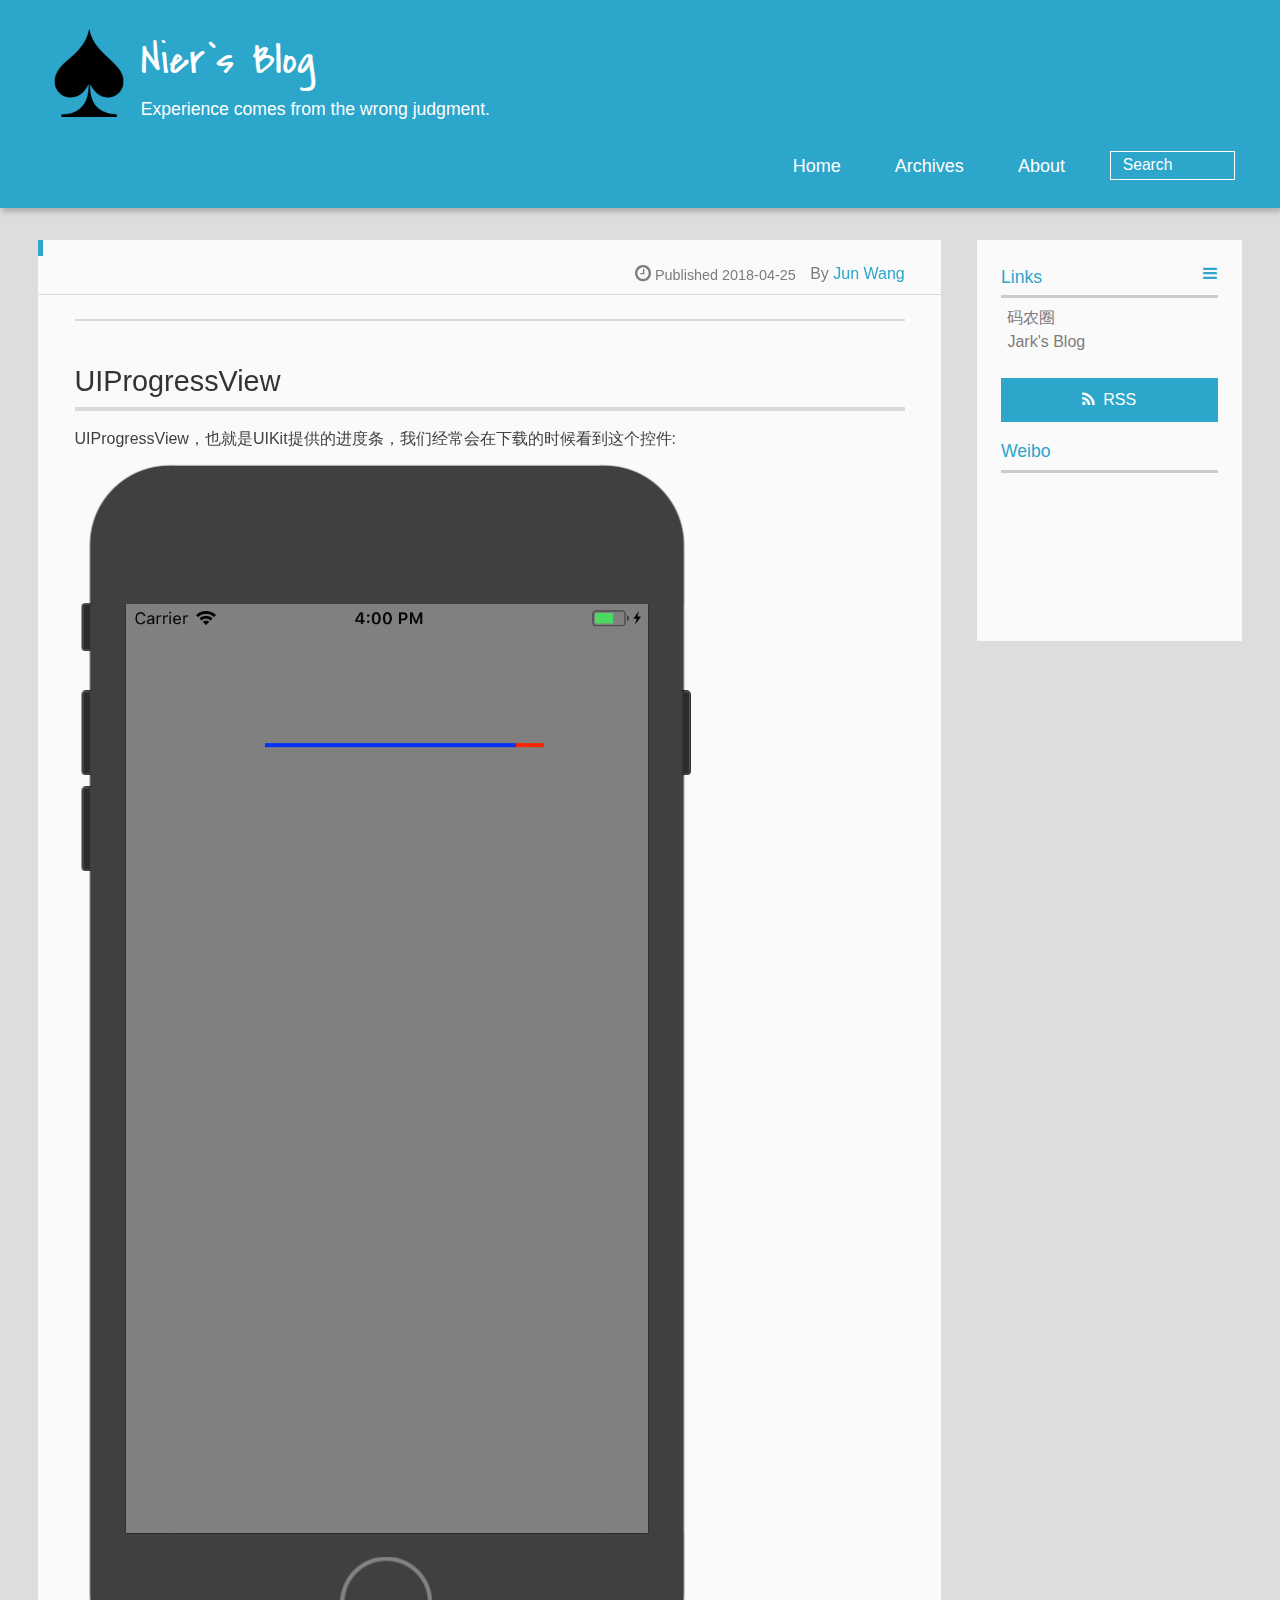
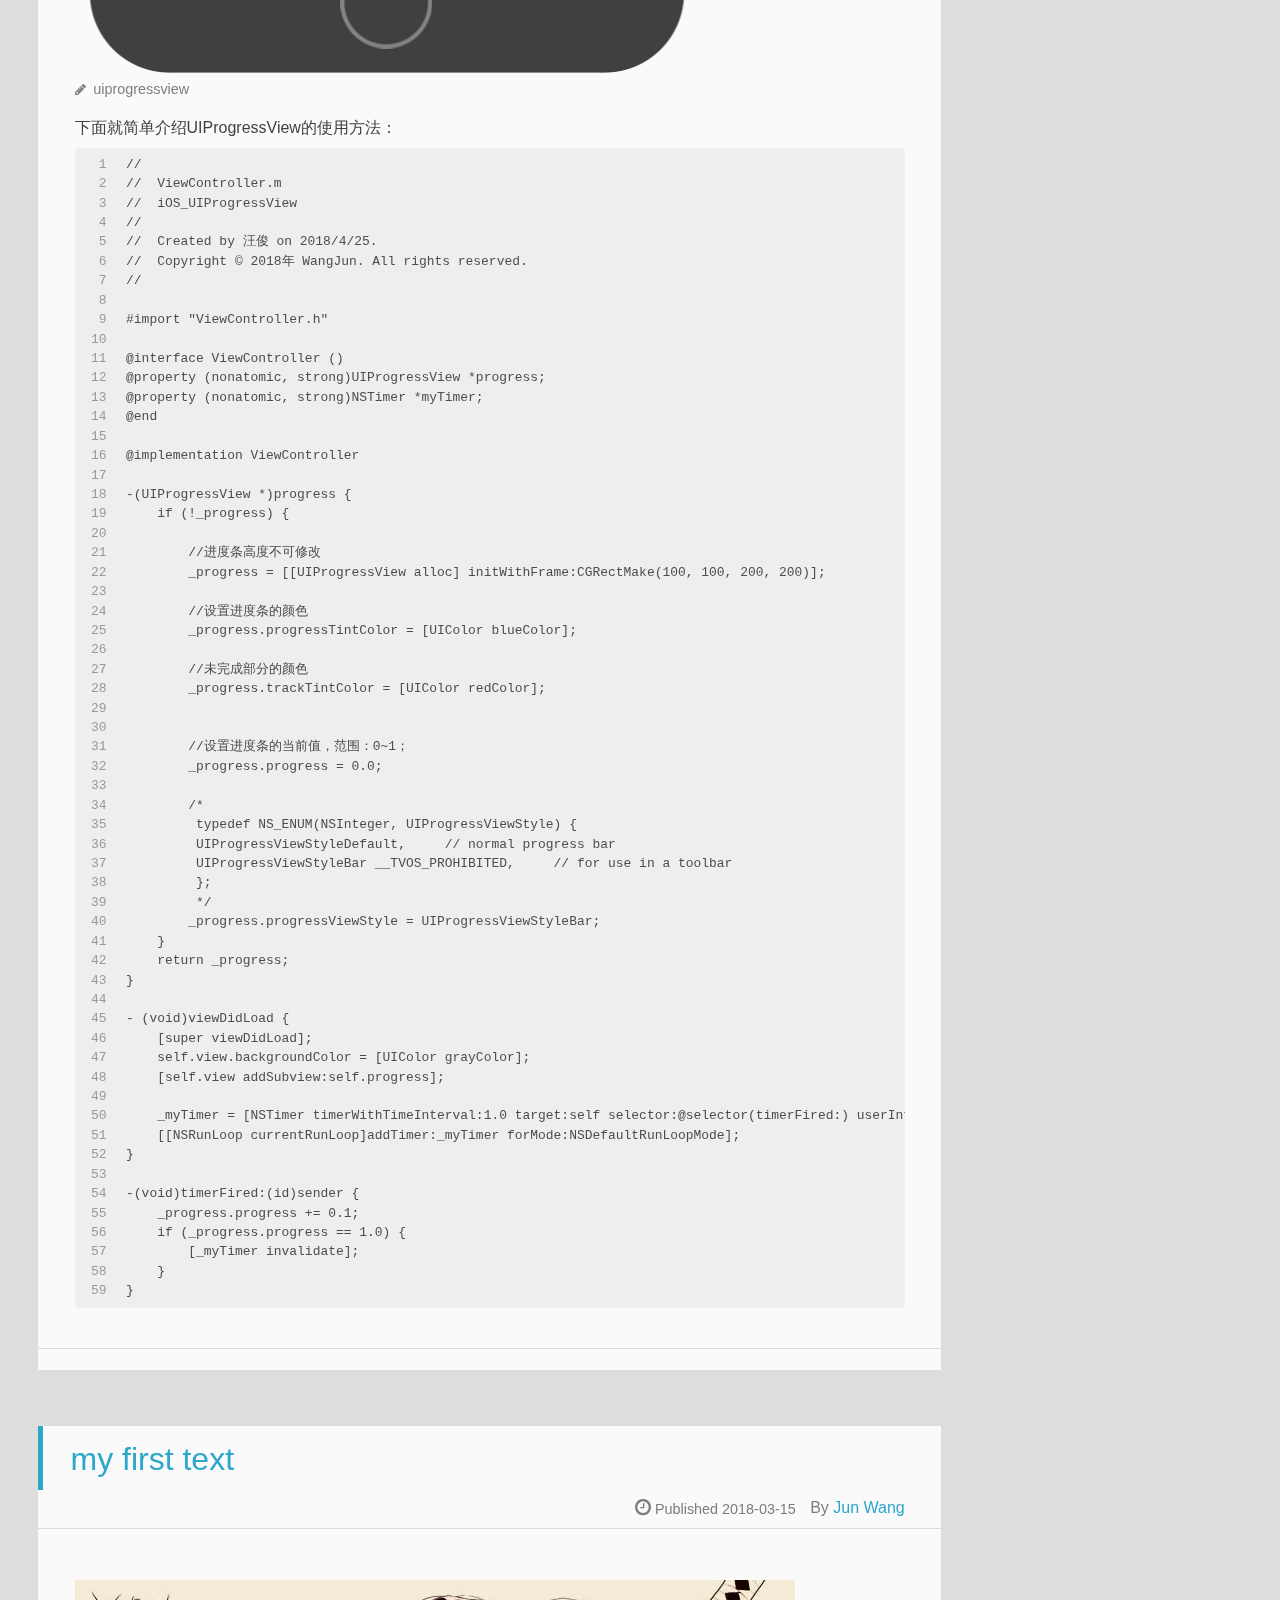
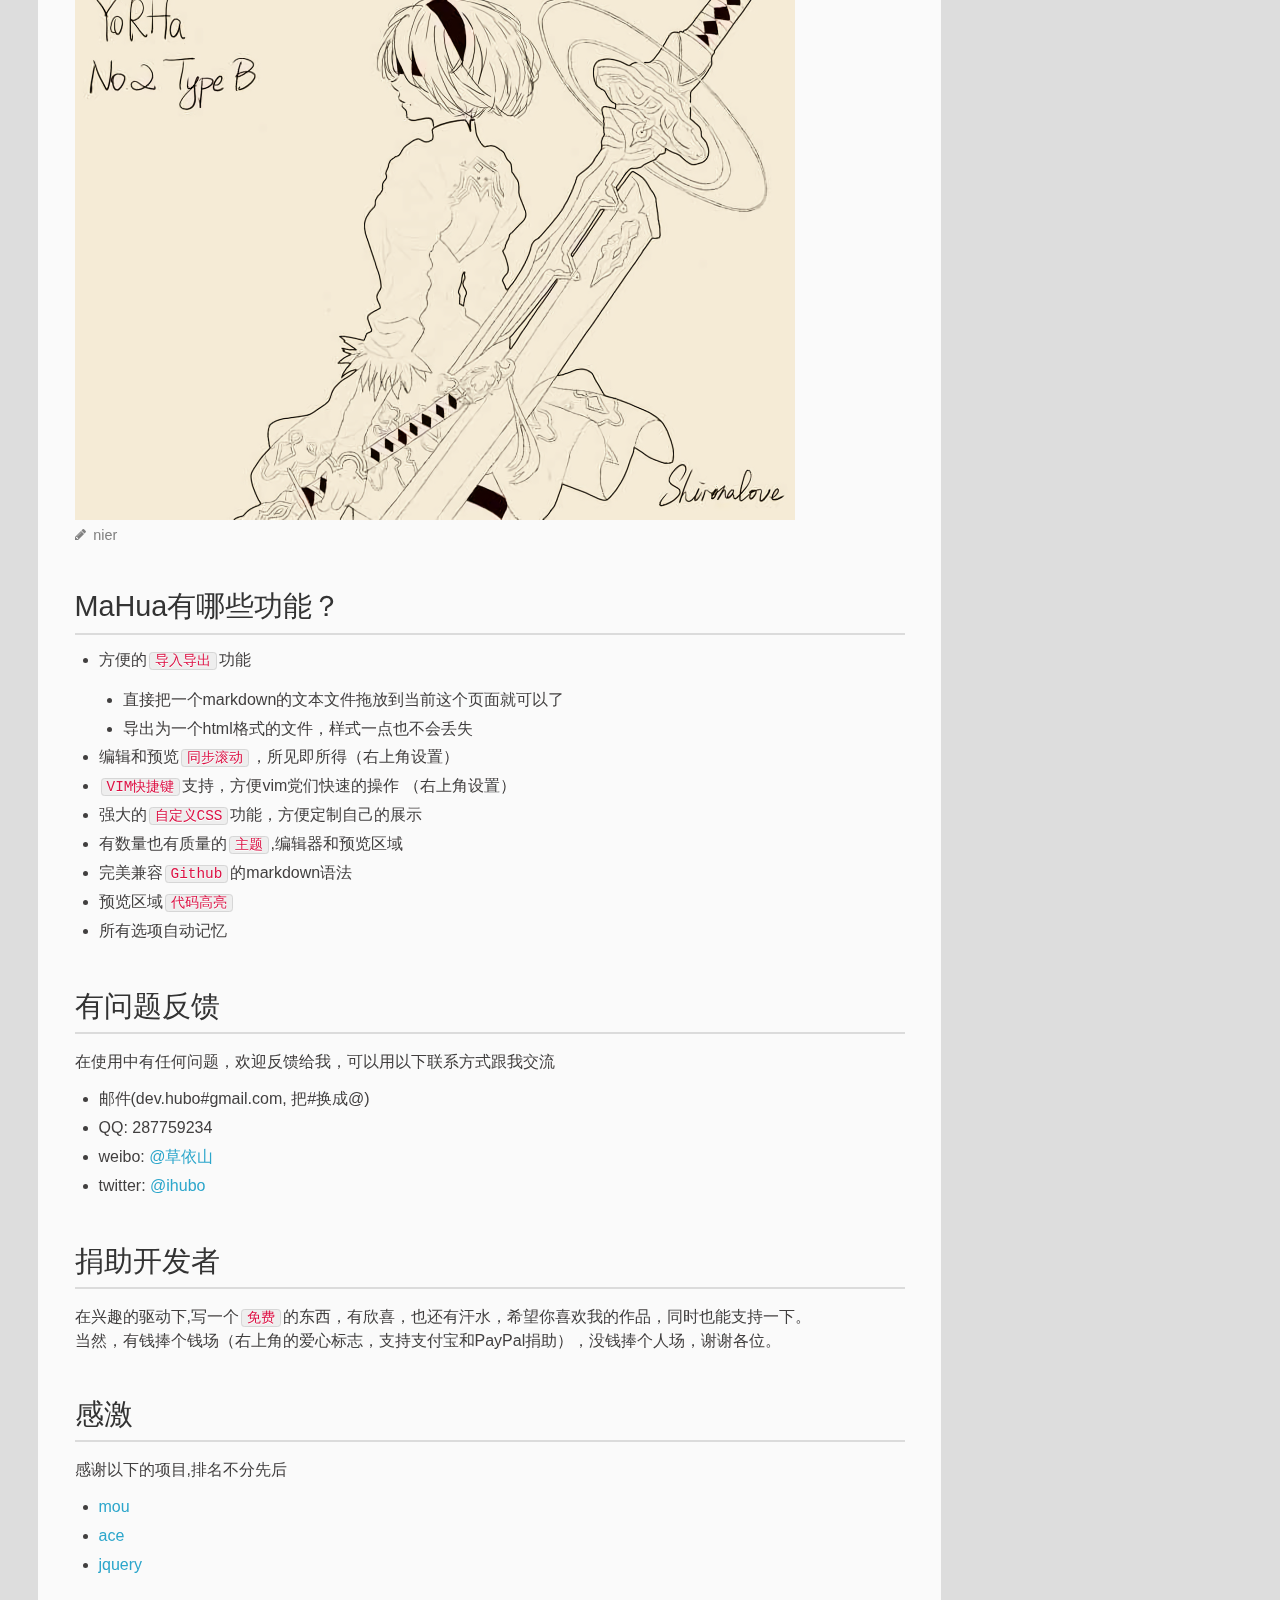
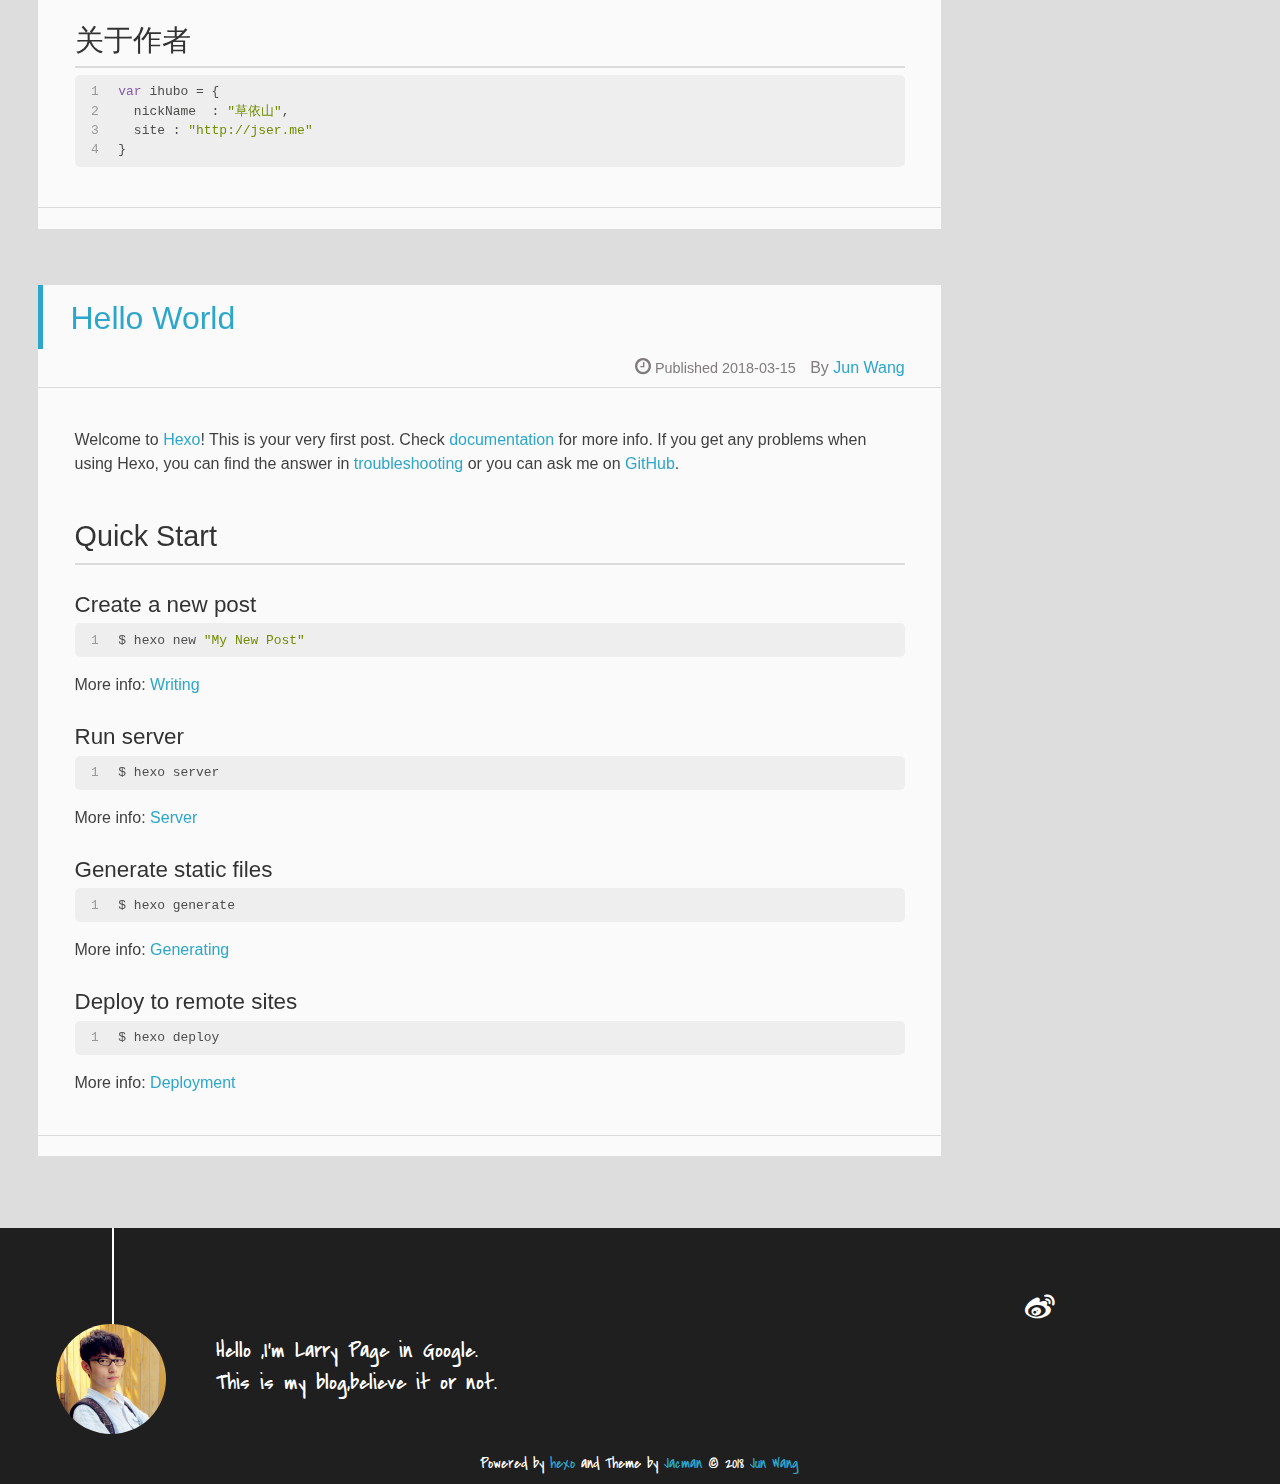
==== commit d0f8ba39: "Site updated: 2018-05-15 14:59:13" ====
--- a/index.html
+++ b/index.html
@@ -1,13 +1,17 @@
-<!DOCTYPE html>
-<html>
+
+ <!DOCTYPE HTML>
+<html lang="Chinese">
 <head>
-  <meta charset="utf-8">
-  
-
-  
-  <title>Nier`s Blog</title>
-  <meta name="viewport" content="width=device-width, initial-scale=1, maximum-scale=1">
-  <meta name="description" content="iOS Swift">
+  <meta charset="UTF-8">
+  
+    <title>Nier`s Blog</title>
+    <meta name="viewport" content="width=device-width, initial-scale=1,user-scalable=no">
+    
+    <meta name="author" content="Jun Wang">
+    
+
+    
+    <meta name="description" content="iOS Swift">
 <meta property="og:type" content="website">
 <meta property="og:title" content="Nier`s Blog">
 <meta property="og:url" content="http://yoursite.com/index.html">
@@ -17,110 +21,133 @@
 <meta name="twitter:card" content="summary">
 <meta name="twitter:title" content="Nier`s Blog">
 <meta name="twitter:description" content="iOS Swift">
-  
-    <link rel="alternate" href="/atom.xml" title="Nier`s Blog" type="application/atom+xml">
-  
-  
-    <link rel="icon" href="/favicon.png">
-  
-  
-    <link href="//fonts.googleapis.com/css?family=Source+Code+Pro" rel="stylesheet" type="text/css">
-  
-  <link rel="stylesheet" href="/css/style.css">
+
+    
+    <link rel="alternative" href="/atom.xml" title="Nier`s Blog" type="application/atom+xml">
+    
+    
+    <link rel="icon" href="/img/favicon.ico">
+    
+    
+    <link rel="apple-touch-icon" href="/img/jacman.jpg">
+    <link rel="apple-touch-icon-precomposed" href="/img/jacman.jpg">
+    
+    <link rel="stylesheet" href="/css/style.css">
 </head>
 
-<body>
-  <div id="container">
-    <div id="wrap">
-      <header id="header">
-  <div id="banner"></div>
-  <div id="header-outer" class="outer">
-    <div id="header-title" class="inner">
-      <h1 id="logo-wrap">
-        <a href="/" id="logo">Nier`s Blog</a>
-      </h1>
+  <body>
+    <header>
       
-        <h2 id="subtitle-wrap">
-          <a href="/" id="subtitle">Experience comes from the wrong judgment.</a>
-        </h2>
-      
-    </div>
-    <div id="header-inner" class="inner">
-      <nav id="main-nav">
-        <a id="main-nav-toggle" class="nav-icon"></a>
-        
-          <a class="main-nav-link" href="/">Home</a>
-        
-          <a class="main-nav-link" href="/archives">Archives</a>
-        
-      </nav>
-      <nav id="sub-nav">
-        
-          <a id="nav-rss-link" class="nav-icon" href="/atom.xml" title="RSS Feed"></a>
-        
-        <a id="nav-search-btn" class="nav-icon" title="Search"></a>
-      </nav>
-      <div id="search-form-wrap">
-        <form action="//google.com/search" method="get" accept-charset="UTF-8" class="search-form"><input type="search" name="q" class="search-form-input" placeholder="Search"><button type="submit" class="search-form-submit">&#xF002;</button><input type="hidden" name="sitesearch" value="http://yoursite.com"></form>
-      </div>
-    </div>
-  </div>
+<div>
+		
+			<div id="imglogo">
+				<a href="/"><img src="/img/logo.png" alt="Nier`s Blog" title="Nier`s Blog"/></a>
+			</div>
+			
+			<div id="textlogo">
+				<h1 class="site-name"><a href="/" title="Nier`s Blog">Nier`s Blog</a></h1>
+				<h2 class="blog-motto">Experience comes from the wrong judgment.</h2>
+			</div>
+			<div class="navbar"><a class="navbutton navmobile" href="#" title="Menu">
+			</a></div>
+			<nav class="animated">
+				<ul>
+					<ul>
+					 
+						<li><a href="/">Home</a></li>
+					
+						<li><a href="/archives">Archives</a></li>
+					
+						<li><a href="/about">About</a></li>
+					
+					<li>
+ 					
+					<form class="search" action="//google.com/search" method="get" accept-charset="utf-8">
+						<label>Search</label>
+						<input type="search" id="search" name="q" autocomplete="off" maxlength="20" placeholder="Search" />
+						<input type="hidden" name="q" value="site:yoursite.com">
+					</form>
+					
+					</li>
+				</ul>
+			</nav>			
+</div>
+    </header>
+    <div id="container">
+      <div id="main">
+
+   
+    
+    <article class="post-expand post" itemprop="articleBody"> 
+        <header class="article-info clearfix">
+  <h1 itemprop="name">
+    
+      <a href="/2018/04/25/UIProgressView/" title="" itemprop="url"></a>
+  </h1>
+  <p class="article-author">By
+       
+		<a href="/about" title="Jun Wang" target="_blank" itemprop="author">Jun Wang</a>
+		
+  <p class="article-time">
+    <time datetime="2018-04-25T08:05:39.980Z" itemprop="datePublished"> Published 2018-04-25</time>
+    
+  </p>
 </header>
-      <div class="outer">
-        <section id="main">
-  
-    <article id="post-UIProgressView" class="article article-type-post" itemscope itemprop="blogPost">
-  <div class="article-meta">
-    <a href="/2018/04/25/UIProgressView/" class="article-date">
-  <time datetime="2018-04-25T08:05:39.980Z" itemprop="datePublished">2018-04-25</time>
-</a>
-    
-  </div>
-  <div class="article-inner">
-    
-    
-    <div class="article-entry" itemprop="articleBody">
-      
+    <div class="article-content">
+        
         <hr>
 <h2 id="UIProgressView"><a href="#UIProgressView" class="headerlink" title="UIProgressView"></a>UIProgressView</h2><hr>
 <p>UIProgressView，也就是UIKit提供的进度条，我们经常会在下载的时候看到这个控件:<br><img src="/images/UIProgressView/uiprogressview.png" alt="uiprogressview"></p>
 <p>下面就简单介绍UIProgressView的使用方法：<br><figure class="highlight plain"><table><tr><td class="gutter"><pre><span class="line">1</span><br><span class="line">2</span><br><span class="line">3</span><br><span class="line">4</span><br><span class="line">5</span><br><span class="line">6</span><br><span class="line">7</span><br><span class="line">8</span><br><span class="line">9</span><br><span class="line">10</span><br><span class="line">11</span><br><span class="line">12</span><br><span class="line">13</span><br><span class="line">14</span><br><span class="line">15</span><br><span class="line">16</span><br><span class="line">17</span><br><span class="line">18</span><br><span class="line">19</span><br><span class="line">20</span><br><span class="line">21</span><br><span class="line">22</span><br><span class="line">23</span><br><span class="line">24</span><br><span class="line">25</span><br><span class="line">26</span><br><span class="line">27</span><br><span class="line">28</span><br><span class="line">29</span><br><span class="line">30</span><br><span class="line">31</span><br><span class="line">32</span><br><span class="line">33</span><br><span class="line">34</span><br><span class="line">35</span><br><span class="line">36</span><br><span class="line">37</span><br><span class="line">38</span><br><span class="line">39</span><br><span class="line">40</span><br><span class="line">41</span><br><span class="line">42</span><br><span class="line">43</span><br><span class="line">44</span><br><span class="line">45</span><br><span class="line">46</span><br><span class="line">47</span><br><span class="line">48</span><br><span class="line">49</span><br><span class="line">50</span><br><span class="line">51</span><br><span class="line">52</span><br><span class="line">53</span><br><span class="line">54</span><br><span class="line">55</span><br><span class="line">56</span><br><span class="line">57</span><br><span class="line">58</span><br><span class="line">59</span><br></pre></td><td class="code"><pre><span class="line">//</span><br><span class="line">//  ViewController.m</span><br><span class="line">//  iOS_UIProgressView</span><br><span class="line">//</span><br><span class="line">//  Created by 汪俊 on 2018/4/25.</span><br><span class="line">//  Copyright © 2018年 WangJun. All rights reserved.</span><br><span class="line">//</span><br><span class="line"></span><br><span class="line">#import &quot;ViewController.h&quot;</span><br><span class="line"></span><br><span class="line">@interface ViewController ()</span><br><span class="line">@property (nonatomic, strong)UIProgressView *progress;</span><br><span class="line">@property (nonatomic, strong)NSTimer *myTimer;</span><br><span class="line">@end</span><br><span class="line"></span><br><span class="line">@implementation ViewController</span><br><span class="line"></span><br><span class="line">-(UIProgressView *)progress &#123;</span><br><span class="line">    if (!_progress) &#123;</span><br><span class="line">        </span><br><span class="line">        //进度条高度不可修改</span><br><span class="line">        _progress = [[UIProgressView alloc] initWithFrame:CGRectMake(100, 100, 200, 200)];</span><br><span class="line">        </span><br><span class="line">        //设置进度条的颜色</span><br><span class="line">        _progress.progressTintColor = [UIColor blueColor];</span><br><span class="line">        </span><br><span class="line">        //未完成部分的颜色</span><br><span class="line">        _progress.trackTintColor = [UIColor redColor];</span><br><span class="line">        </span><br><span class="line">        </span><br><span class="line">        //设置进度条的当前值，范围：0~1；</span><br><span class="line">        _progress.progress = 0.0;</span><br><span class="line">        </span><br><span class="line">        /*</span><br><span class="line">         typedef NS_ENUM(NSInteger, UIProgressViewStyle) &#123;</span><br><span class="line">         UIProgressViewStyleDefault,     // normal progress bar</span><br><span class="line">         UIProgressViewStyleBar __TVOS_PROHIBITED,     // for use in a toolbar</span><br><span class="line">         &#125;;</span><br><span class="line">         */</span><br><span class="line">        _progress.progressViewStyle = UIProgressViewStyleBar;</span><br><span class="line">    &#125;</span><br><span class="line">    return _progress;</span><br><span class="line">&#125;</span><br><span class="line"></span><br><span class="line">- (void)viewDidLoad &#123;</span><br><span class="line">    [super viewDidLoad];</span><br><span class="line">    self.view.backgroundColor = [UIColor grayColor];</span><br><span class="line">    [self.view addSubview:self.progress];</span><br><span class="line">    </span><br><span class="line">    _myTimer = [NSTimer timerWithTimeInterval:1.0 target:self selector:@selector(timerFired:) userInfo:nil repeats:true];</span><br><span class="line">    [[NSRunLoop currentRunLoop]addTimer:_myTimer forMode:NSDefaultRunLoopMode];</span><br><span class="line">&#125;</span><br><span class="line"></span><br><span class="line">-(void)timerFired:(id)sender &#123;</span><br><span class="line">    _progress.progress += 0.1;</span><br><span class="line">    if (_progress.progress == 1.0) &#123;</span><br><span class="line">        [_myTimer invalidate];</span><br><span class="line">    &#125;</span><br><span class="line">&#125;</span><br></pre></td></tr></table></figure></p>
 
-      
+        
+        
+        <p class="article-more-link">
+          
+       </p>
     </div>
-    <footer class="article-footer">
-      <a data-url="http://yoursite.com/2018/04/25/UIProgressView/" data-id="cjh7boffo0001ax0kbfgq91xi" class="article-share-link">Share</a>
-      
-      
-    </footer>
-  </div>
-  
-</article>
-
-
-  
-    <article id="post-my-first-text" class="article article-type-post" itemscope itemprop="blogPost">
-  <div class="article-meta">
-    <a href="/2018/03/15/my-first-text/" class="article-date">
-  <time datetime="2018-03-15T10:06:58.000Z" itemprop="datePublished">2018-03-15</time>
-</a>
-    
-  </div>
-  <div class="article-inner">
-    
-    
-      <header class="article-header">
-        
-  
-    <h1 itemprop="name">
-      <a class="article-title" href="/2018/03/15/my-first-text/">my first text</a>
-    </h1>
-  
-
-      </header>
-    
-    <div class="article-entry" itemprop="articleBody">
-      
+    <footer class="article-footer clearfix">
+<div class="article-catetags">
+
+
+</div>
+
+
+
+
+<div class="comments-count">
+	
+</div>
+
+</footer>
+
+
+    </article>
+
+
+
+
+
+
+   
+    
+    <article class="post-expand post" itemprop="articleBody"> 
+        <header class="article-info clearfix">
+  <h1 itemprop="name">
+    
+      <a href="/2018/03/15/my-first-text/" title="my first text" itemprop="url">my first text</a>
+  </h1>
+  <p class="article-author">By
+       
+		<a href="/about" title="Jun Wang" target="_blank" itemprop="author">Jun Wang</a>
+		
+  <p class="article-time">
+    <time datetime="2018-03-15T10:06:58.000Z" itemprop="datePublished"> Published 2018-03-15</time>
+    
+  </p>
+</header>
+    <div class="article-content">
+        
         <p><img src="/images/my-first-text/nier.png" alt="nier"></p>
 <h2 id="MaHua有哪些功能？"><a href="#MaHua有哪些功能？" class="headerlink" title="MaHua有哪些功能？"></a>MaHua有哪些功能？</h2><ul>
 <li>方便的<code>导入导出</code>功能<ul>
@@ -151,41 +178,54 @@
 <li><a href="http://jquery.com" target="_blank" rel="noopener">jquery</a></li>
 </ul>
 <h2 id="关于作者"><a href="#关于作者" class="headerlink" title="关于作者"></a>关于作者</h2><figure class="highlight javascript"><table><tr><td class="gutter"><pre><span class="line">1</span><br><span class="line">2</span><br><span class="line">3</span><br><span class="line">4</span><br></pre></td><td class="code"><pre><span class="line"><span class="keyword">var</span> ihubo = &#123;</span><br><span class="line">  nickName  : <span class="string">"草依山"</span>,</span><br><span class="line">  site : <span class="string">"http://jser.me"</span></span><br><span class="line">&#125;</span><br></pre></td></tr></table></figure>
-      
+        
+        
+        <p class="article-more-link">
+          
+       </p>
     </div>
-    <footer class="article-footer">
-      <a data-url="http://yoursite.com/2018/03/15/my-first-text/" data-id="cjh7boffr0002ax0km0zcxcoe" class="article-share-link">Share</a>
-      
-      
-    </footer>
-  </div>
-  
-</article>
-
-
-  
-    <article id="post-hello-world" class="article article-type-post" itemscope itemprop="blogPost">
-  <div class="article-meta">
-    <a href="/2018/03/15/hello-world/" class="article-date">
-  <time datetime="2018-03-15T09:13:41.738Z" itemprop="datePublished">2018-03-15</time>
-</a>
-    
-  </div>
-  <div class="article-inner">
-    
-    
-      <header class="article-header">
-        
-  
-    <h1 itemprop="name">
-      <a class="article-title" href="/2018/03/15/hello-world/">Hello World</a>
-    </h1>
-  
-
-      </header>
-    
-    <div class="article-entry" itemprop="articleBody">
-      
+    <footer class="article-footer clearfix">
+<div class="article-catetags">
+
+
+</div>
+
+
+
+
+<div class="comments-count">
+	
+</div>
+
+</footer>
+
+
+    </article>
+
+
+
+
+
+
+   
+    
+    <article class="post-expand post" itemprop="articleBody"> 
+        <header class="article-info clearfix">
+  <h1 itemprop="name">
+    
+      <a href="/2018/03/15/hello-world/" title="Hello World" itemprop="url">Hello World</a>
+  </h1>
+  <p class="article-author">By
+       
+		<a href="/about" title="Jun Wang" target="_blank" itemprop="author">Jun Wang</a>
+		
+  <p class="article-time">
+    <time datetime="2018-03-15T09:13:41.738Z" itemprop="datePublished"> Published 2018-03-15</time>
+    
+  </p>
+</header>
+    <div class="article-content">
+        
         <p>Welcome to <a href="https://hexo.io/" target="_blank" rel="noopener">Hexo</a>! This is your very first post. Check <a href="https://hexo.io/docs/" target="_blank" rel="noopener">documentation</a> for more info. If you get any problems when using Hexo, you can find the answer in <a href="https://hexo.io/docs/troubleshooting.html" target="_blank" rel="noopener">troubleshooting</a> or you can ask me on <a href="https://github.com/hexojs/hexo/issues" target="_blank" rel="noopener">GitHub</a>.</p>
 <h2 id="Quick-Start"><a href="#Quick-Start" class="headerlink" title="Quick Start"></a>Quick Start</h2><h3 id="Create-a-new-post"><a href="#Create-a-new-post" class="headerlink" title="Create a new post"></a>Create a new post</h3><figure class="highlight bash"><table><tr><td class="gutter"><pre><span class="line">1</span><br></pre></td><td class="code"><pre><span class="line">$ hexo new <span class="string">"My New Post"</span></span><br></pre></td></tr></table></figure>
 <p>More info: <a href="https://hexo.io/docs/writing.html" target="_blank" rel="noopener">Writing</a></p>
@@ -196,99 +236,244 @@
 <h3 id="Deploy-to-remote-sites"><a href="#Deploy-to-remote-sites" class="headerlink" title="Deploy to remote sites"></a>Deploy to remote sites</h3><figure class="highlight bash"><table><tr><td class="gutter"><pre><span class="line">1</span><br></pre></td><td class="code"><pre><span class="line">$ hexo deploy</span><br></pre></td></tr></table></figure>
 <p>More info: <a href="https://hexo.io/docs/deployment.html" target="_blank" rel="noopener">Deployment</a></p>
 
-      
+        
+        
+        <p class="article-more-link">
+          
+       </p>
     </div>
-    <footer class="article-footer">
-      <a data-url="http://yoursite.com/2018/03/15/hello-world/" data-id="cjh7boffe0000ax0k3na3x3pi" class="article-share-link">Share</a>
-      
-      
-    </footer>
-  </div>
-  
-</article>
-
-
-  
-
-
-</section>
-        
-          <aside id="sidebar">
-  
-    
-
-  
-    
-
-  
-    
-  
-    
-  <div class="widget-wrap">
-    <h3 class="widget-title">Archives</h3>
-    <div class="widget">
-      <ul class="archive-list"><li class="archive-list-item"><a class="archive-list-link" href="/archives/2018/04/">April 2018</a></li><li class="archive-list-item"><a class="archive-list-link" href="/archives/2018/03/">March 2018</a></li></ul>
+    <footer class="article-footer clearfix">
+<div class="article-catetags">
+
+
+</div>
+
+
+
+
+<div class="comments-count">
+	
+</div>
+
+</footer>
+
+
+    </article>
+
+
+
+
+
+
+
+</div>
+      <div class="openaside"><a class="navbutton" href="#" title="Show Sidebar"></a></div>
+
+<div id="asidepart">
+<div class="closeaside"><a class="closebutton" href="#" title="Hide Sidebar"></a></div>
+<aside class="clearfix">
+
+  
+
+
+  
+
+  
+
+  <div class="linkslist">
+  <p class="asidetitle">Links</p>
+    <ul>
+        
+          <li>
+            
+            	<a href="https://coderq.com" target="_blank" title="一个面向程序员交流分享的新一代社区">码农圈</a>
+            
+          </li>
+        
+          <li>
+            
+            	<a href="http://wuchong.me" target="_blank" title="Jark&#39;s Blog">Jark&#39;s Blog</a>
+            
+          </li>
+        
+    </ul>
+</div>
+
+  
+
+
+  <div class="rsspart">
+	<a href="/atom.xml" target="_blank" title="rss">RSS</a>
+</div>
+
+  <div class="weiboshow">
+  <p class="asidetitle">Weibo</p>
+    <iframe width="100%" height="119" class="share_self"  frameborder="0" scrolling="no" src="http://widget.weibo.com/weiboshow/index.php?language=&width=0&height=119&fansRow=2&ptype=1&speed=0&skin=9&isTitle=1&noborder=1&isWeibo=0&isFans=0&uid=&verifier=b3593ceb&dpc=1"></iframe>
+</div>
+
+
+</aside>
+</div>
     </div>
-  </div>
-
-
-  
-    
-  <div class="widget-wrap">
-    <h3 class="widget-title">Recent Posts</h3>
-    <div class="widget">
-      <ul>
-        
-          <li>
-            <a href="/2018/04/25/UIProgressView/">(no title)</a>
-          </li>
-        
-          <li>
-            <a href="/2018/03/15/my-first-text/">my first text</a>
-          </li>
-        
-          <li>
-            <a href="/2018/03/15/hello-world/">Hello World</a>
-          </li>
-        
-      </ul>
-    </div>
-  </div>
-
-  
-</aside>
-        
-      </div>
-      <footer id="footer">
-  
-  <div class="outer">
-    <div id="footer-info" class="inner">
-      &copy; 2018 Jun Wang<br>
-      Powered by <a href="http://hexo.io/" target="_blank">Hexo</a>
-    </div>
-  </div>
+    <footer><div id="footer" >
+	
+	<div class="line">
+		<span></span>
+		<div class="author"></div>
+	</div>
+	
+	
+	<section class="info">
+		<p> Hello ,I&#39;m Larry Page in Google. <br/>
+			This is my blog,believe it or not.</p>
+	</section>
+	 
+	<div class="social-font" class="clearfix">
+		
+		<a href="http://weibo.com/2176287895" target="_blank" class="icon-weibo" title="微博"></a>
+		
+		
+		
+		
+		
+		
+		
+		
+		
+		
+	</div>
+			
+		
+
+		<p class="copyright">
+		Powered by <a href="http://hexo.io" target="_blank" title="hexo">hexo</a> and Theme by <a href="https://github.com/wuchong/jacman" target="_blank" title="Jacman">Jacman</a> © 2018 
+		
+		<a href="/about" target="_blank" title="Jun Wang">Jun Wang</a>
+		
+		
+		</p>
+</div>
 </footer>
-    </div>
-    <nav id="mobile-nav">
-  
-    <a href="/" class="mobile-nav-link">Home</a>
-  
-    <a href="/archives" class="mobile-nav-link">Archives</a>
-  
-</nav>
-    
-
-<script src="//ajax.googleapis.com/ajax/libs/jquery/2.0.3/jquery.min.js"></script>
-
-
-  <link rel="stylesheet" href="/fancybox/jquery.fancybox.css">
-  <script src="/fancybox/jquery.fancybox.pack.js"></script>
-
-
-<script src="/js/script.js"></script>
-
-
-
-  </div>
-</body>
-</html>+    <script src="/js/jquery-2.0.3.min.js"></script>
+<script src="/js/jquery.imagesloaded.min.js"></script>
+<script src="/js/gallery.js"></script>
+<script src="/js/jquery.qrcode-0.12.0.min.js"></script>
+
+<script type="text/javascript">
+$(document).ready(function(){ 
+  $('.navbar').click(function(){
+    $('header nav').toggleClass('shownav');
+  });
+  var myWidth = 0;
+  function getSize(){
+    if( typeof( window.innerWidth ) == 'number' ) {
+      myWidth = window.innerWidth;
+    } else if( document.documentElement && document.documentElement.clientWidth) {
+      myWidth = document.documentElement.clientWidth;
+    };
+  };
+  var m = $('#main'),
+      a = $('#asidepart'),
+      c = $('.closeaside'),
+      o = $('.openaside');
+  c.click(function(){
+    a.addClass('fadeOut').css('display', 'none');
+    o.css('display', 'block').addClass('fadeIn');
+    m.addClass('moveMain');
+  });
+  o.click(function(){
+    o.css('display', 'none').removeClass('beforeFadeIn');
+    a.css('display', 'block').removeClass('fadeOut').addClass('fadeIn');      
+    m.removeClass('moveMain');
+  });
+  $(window).scroll(function(){
+    o.css("top",Math.max(80,260-$(this).scrollTop()));
+  });
+  
+  $(window).resize(function(){
+    getSize(); 
+    if (myWidth >= 1024) {
+      $('header nav').removeClass('shownav');
+    }else{
+      m.removeClass('moveMain');
+      a.css('display', 'block').removeClass('fadeOut');
+      o.css('display', 'none');
+        
+    }
+  });
+});
+</script>
+
+
+
+
+
+
+
+
+
+
+
+
+<link rel="stylesheet" href="/fancybox/jquery.fancybox.css" media="screen" type="text/css">
+<script src="/fancybox/jquery.fancybox.pack.js"></script>
+<script type="text/javascript">
+$(document).ready(function(){ 
+  $('.article-content').each(function(i){
+    $(this).find('img').each(function(){
+      if ($(this).parent().hasClass('fancybox')) return;
+      var alt = this.alt;
+      if (alt) $(this).after('<span class="caption">' + alt + '</span>');
+      $(this).wrap('<a href="' + this.src + '" title="' + alt + '" class="fancybox"></a>');
+    });
+    $(this).find('.fancybox').each(function(){
+      $(this).attr('rel', 'article' + i);
+    });
+  });
+  if($.fancybox){
+    $('.fancybox').fancybox();
+  }
+}); 
+</script>
+
+
+
+<!-- Analytics Begin -->
+
+
+
+<script>
+var _hmt = _hmt || [];
+(function() {
+  var hm = document.createElement("script");
+  hm.src = "//hm.baidu.com/hm.js?e6d1f421bbc9962127a50488f9ed37d1";
+  var s = document.getElementsByTagName("script")[0]; 
+  s.parentNode.insertBefore(hm, s);
+})();
+</script>
+
+
+
+<!-- Analytics End -->
+
+<!-- Totop Begin -->
+
+	<div id="totop">
+	<a title="Back to Top"><img src="/img/scrollup.png"/></a>
+	</div>
+	<script src="/js/totop.js"></script>
+
+<!-- Totop End -->
+
+<!-- MathJax Begin -->
+<!-- mathjax config similar to math.stackexchange -->
+
+
+<!-- MathJax End -->
+
+<!-- Tiny_search Begin -->
+
+<!-- Tiny_search End -->
+
+  </body>
+ </html>
--- a/css/style.css
+++ b/css/style.css
@@ -1,14 +1,3 @@
-body {
-  width: 100%;
-}
-body:before,
-body:after {
-  content: "";
-  display: table;
-}
-body:after {
-  clear: both;
-}
 html,
 body,
 div,
@@ -100,6 +89,100 @@
 a img {
   border: none;
 }
+/* custom Font*/
+@font-face {
+  font-family: "covered_by_your_graceregular";
+  font-weight: normal;
+  font-style: normal;
+  src: url("../font/coveredbyyourgrace-webfont.eot");
+  src: url("../font/coveredbyyourgrace-webfont.eot?#iefix") format('embedded-opentype'), url("../font/coveredbyyourgrace-webfont.svg#covered_by_your_graceregular") format('svg'), url("../font/coveredbyyourgrace-webfont.woff") format('woff'), url("../font/coveredbyyourgrace-webfont.ttf") format('truetype');
+}
+/* icon Font */
+@font-face {
+  font-family: "FontAwesome";
+  font-style: normal;
+  font-weight: normal;
+  src: url("../font/fontawesome-webfont.eot?v=#4.0.3");
+  src: url("../font/fontawesome-webfont.eot?#iefix&v=#4.0.3") format("embedded-opentype"), url("../font/fontawesome-webfont.woff?v=#4.0.3") format("woff"), url("../font/fontawesome-webfont.ttf?v=#4.0.3") format("truetype"), url("../font/fontawesome-webfont.svg#fontawesomeregular?v=#4.0.3") format("svg");
+}
+@font-face {
+  font-family: "fontdiao";
+  font-weight: normal;
+  font-style: normal;
+  src: url("../font/fontdiao.eot");
+  src: url("../font/fontdiao.eot?#iefix") format('embedded-opentype'), url("../font/fontdiao.svg#fontdiao") format('svg'), url("../font/fontdiao.woff") format('woff'), url("../font/fontdiao.ttf") format('truetype');
+}
+/* Public style */
+* {
+  -webkit-margin-before: 0;
+  -webkit-margin-after: 0;
+}
+body {
+  background: #ddd;
+  font-family: "Helvetica Neue", "Helvetica", "Microsoft YaHei", "WenQuanYi Micro Hei", Arial, sans-serif;
+  font-size: 100%;
+  color: #817c7c;
+  line-height: 1.5;
+  min-height: 100vh;
+  display: -webkit-flex;
+  display: -webkit-box;
+  display: -moz-box;
+  display: -webkit-flex;
+  display: -ms-flexbox;
+  display: box;
+  display: flex;
+  -webkit-flex-direction: column;
+  -webkit-box-orient: vertical;
+  -moz-box-orient: vertical;
+  -o-box-orient: vertical;
+  -webkit-flex-direction: column;
+  -ms-flex-direction: column;
+  flex-direction: column;
+}
+iframe {
+  margin-top: 10px;
+}
+small {
+  font-size: 80%;
+}
+sub,
+sup {
+  font-size: 75%;
+  line-height: 0;
+  position: relative;
+  vertical-align: baseline;
+}
+sup {
+  top: -0.5em;
+  padding-left: 0.3em;
+}
+sub {
+  bottom: -0.25em;
+}
+a {
+  text-decoration: none;
+  color: #817c7c;
+}
+a:hover,
+a:focus {
+  outline: 0;
+  text-decoration: none;
+  -webkit-transition: color 0.25s, background 0.5s;
+  -moz-transition: color 0.25s, background 0.5s;
+  -o-transition: color 0.25s, background 0.5s;
+  -ms-transition: color 0.25s, background 0.5s;
+  transition: color 0.25s, background 0.5s;
+}
+a:hover:before {
+  -webkit-transition: color 0.25s, background 0.5s;
+  -moz-transition: color 0.25s, background 0.5s;
+  -o-transition: color 0.25s, background 0.5s;
+  -ms-transition: color 0.25s, background 0.5s;
+  transition: color 0.25s, background 0.5s;
+}
+input:focus {
+  outline: none;
+}
 input,
 button {
   margin: 0;
@@ -110,563 +193,951 @@
   border: 0;
   padding: 0;
 }
-@font-face {
+h1 {
+  font-size: 1.5em;
+}
+.fa {
+  display: inline-block;
   font-family: FontAwesome;
   font-style: normal;
   font-weight: normal;
-  src: url("fonts/fontawesome-webfont.eot?v=#4.0.3");
-  src: url("fonts/fontawesome-webfont.eot?#iefix&v=#4.0.3") format("embedded-opentype"), url("fonts/fontawesome-webfont.woff?v=#4.0.3") format("woff"), url("fonts/fontawesome-webfont.ttf?v=#4.0.3") format("truetype"), url("fonts/fontawesome-webfont.svg#fontawesomeregular?v=#4.0.3") format("svg");
-}
-html,
-body,
-#container {
-  height: 100%;
-}
-body {
-  background: #eee;
-  font: 14px -apple-system, BlinkMacSystemFont, "Segoe UI", "Roboto", "Oxygen", "Ubuntu", "Cantarell", "Fira Sans", "Droid Sans", "Helvetica Neue", sans-serif;
-  -webkit-text-size-adjust: 100%;
-}
-.outer {
-  max-width: 1220px;
-  margin: 0 auto;
-  padding: 0 20px;
-}
-.outer:before,
-.outer:after {
+  line-height: 1;
+  -webkit-font-smoothing: antialiased;
+  -moz-osx-font-smoothing: grayscale;
+}
+.clearfix {
+  zoom: 1;
+}
+.clearfix:before,
+.clearfix:after {
   content: "";
   display: table;
 }
-.outer:after {
+.clearfix:after {
   clear: both;
 }
-.inner {
-  display: inline;
+::-webkit-input-placeholder {
+  color: #fff;
+  padding: 2px 0 0 4px;
+}
+::-moz-placeholder {
+  color: #fff;
+  padding: 2px 0 0 4px;
+}
+:-ms-input-placeholder {
+  color: #fff;
+  padding: 2px 0 0 4px;
+}
+::-webkit-input-placeholder::before {
+  font-family: "FontAwesome";
+  -webkit-font-smoothing: antialiased;
+  -moz-osx-font-smoothing: grayscale;
+  content: "\f002";
+  padding-right: 4px;
+}
+::-moz-placeholder:before {
+  font-family: "FontAwesome";
+  -webkit-font-smoothing: antialiased;
+  -moz-osx-font-smoothing: grayscale;
+  content: "\f002";
+  padding-right: 4px;
+}
+:-ms-input-placeholder::before {
+  font-family: "FontAwesome";
+  -webkit-font-smoothing: antialiased;
+  -moz-osx-font-smoothing: grayscale;
+  content: "\f002";
+  padding-right: 4px;
+}
+input[type="search"]::-webkit-search-cancel-button,
+input[type="search"]::-webkit-search-decoration {
+  -webkit-appearance: none;
+}
+::-webkit-search-cancel-button:after {
+  font-family: "FontAwesome";
+  -webkit-font-smoothing: antialiased;
+  -moz-osx-font-smoothing: grayscale;
+  content: '\f00d';
+  color: #fff;
+  padding-right: 4px;
+}
+/* css3 animate */
+.animated {
+  -webkit-animation-fill-mode: both;
+  -moz-animation-fill-mode: both;
+  -o-animation-fill-mode: both;
+  -ms-animation-fill-mode: both;
+  animation-fill-mode: both;
+  -webkit-animation-duration: 1s;
+  -moz-animation-duration: 1s;
+  -o-animation-duration: 1s;
+  -ms-animation-duration: 1s;
+  animation-duration: 1s;
+}
+@-webkit-keyframes fadeIn {
+  0% {
+    opacity: 0;
+    -ms-filter: "progid:DXImageTransform.Microsoft.Alpha(Opacity=0)";
+    filter: alpha(opacity=0);
+  }
+  100% {
+    opacity: 1;
+    -ms-filter: none;
+    filter: none;
+  }
+}
+.fadeIn {
+  -webkit-animation-name: fadeIn;
+  -moz-animation-name: fadeIn;
+  -o-animation-name: fadeIn;
+  -ms-animation-name: fadeIn;
+  animation-name: fadeIn;
+}
+.fadeOut {
+  -webkit-animation-name: fadeOut;
+  -moz-animation-name: fadeOut;
+  -o-animation-name: fadeOut;
+  -ms-animation-name: fadeOut;
+  animation-name: fadeOut;
+}
+@-moz-keyframes fadeInDown {
+  0% {
+    opacity: 0;
+    -ms-filter: "progid:DXImageTransform.Microsoft.Alpha(Opacity=0)";
+    filter: alpha(opacity=0);
+    -webkit-transform: translateY(-20px);
+    -moz-transform: translateY(-20px);
+    -o-transform: translateY(-20px);
+    -ms-transform: translateY(-20px);
+    transform: translateY(-20px);
+  }
+  100% {
+    opacity: 1;
+    -ms-filter: none;
+    filter: none;
+    -webkit-transform: translateY(0);
+    -moz-transform: translateY(0);
+    -o-transform: translateY(0);
+    -ms-transform: translateY(0);
+    transform: translateY(0);
+  }
+}
+@-webkit-keyframes fadeInDown {
+  0% {
+    opacity: 0;
+    -ms-filter: "progid:DXImageTransform.Microsoft.Alpha(Opacity=0)";
+    filter: alpha(opacity=0);
+    -webkit-transform: translateY(-20px);
+    -moz-transform: translateY(-20px);
+    -o-transform: translateY(-20px);
+    -ms-transform: translateY(-20px);
+    transform: translateY(-20px);
+  }
+  100% {
+    opacity: 1;
+    -ms-filter: none;
+    filter: none;
+    -webkit-transform: translateY(0);
+    -moz-transform: translateY(0);
+    -o-transform: translateY(0);
+    -ms-transform: translateY(0);
+    transform: translateY(0);
+  }
+}
+@-o-keyframes fadeInDown {
+  0% {
+    opacity: 0;
+    -ms-filter: "progid:DXImageTransform.Microsoft.Alpha(Opacity=0)";
+    filter: alpha(opacity=0);
+    -webkit-transform: translateY(-20px);
+    -moz-transform: translateY(-20px);
+    -o-transform: translateY(-20px);
+    -ms-transform: translateY(-20px);
+    transform: translateY(-20px);
+  }
+  100% {
+    opacity: 1;
+    -ms-filter: none;
+    filter: none;
+    -webkit-transform: translateY(0);
+    -moz-transform: translateY(0);
+    -o-transform: translateY(0);
+    -ms-transform: translateY(0);
+    transform: translateY(0);
+  }
+}
+@keyframes fadeInDown {
+  0% {
+    opacity: 0;
+    -ms-filter: "progid:DXImageTransform.Microsoft.Alpha(Opacity=0)";
+    filter: alpha(opacity=0);
+    -webkit-transform: translateY(-20px);
+    -moz-transform: translateY(-20px);
+    -o-transform: translateY(-20px);
+    -ms-transform: translateY(-20px);
+    transform: translateY(-20px);
+  }
+  100% {
+    opacity: 1;
+    -ms-filter: none;
+    filter: none;
+    -webkit-transform: translateY(0);
+    -moz-transform: translateY(0);
+    -o-transform: translateY(0);
+    -ms-transform: translateY(0);
+    transform: translateY(0);
+  }
+}
+body >header {
+  width: 100%;
+  -webkit-box-shadow: 2px 4px 5px rgba(3,3,3,0.2);
+  box-shadow: 2px 4px 5px rgba(3,3,3,0.2);
+  background: url("../") center #2ca6cb;
+  color: #fff;
+  padding: 1em 0 0.8em;
+}
+@media only screen and (min-width: 1024px) {
+  body >header {
+    padding: 1.8em 0 1.5em;
+  }
+}
+body >header >div {
+  width: 95%;
+  margin: 0 auto;
+  position: relative;
+  overflow: hidden;
+}
+@media only screen and (min-width: 1024px) {
+  body >header >div {
+    width: 93%;
+  }
+}
+body >header a {
+  display: block;
+  color: #fff;
+}
+#imglogo {
   float: left;
-  width: 98.33333333333333%;
-  margin: 0 0.833333333333333%;
-}
-.left,
-.alignleft {
+  width: 4em;
+  height: 4em;
+}
+@media only screen and (min-width: 768px) {
+  #imglogo {
+    width: 5em;
+  }
+}
+@media only screen and (min-width: 1024px) {
+  #imglogo {
+    width: 5.5em;
+  }
+}
+#imglogo img {
+  width: 4em;
+}
+@media only screen and (min-width: 768px) {
+  #imglogo img {
+    width: 5em;
+  }
+}
+@media only screen and (min-width: 1024px) {
+  #imglogo img {
+    width: 5.5em;
+  }
+}
+#textlogo {
   float: left;
-}
-.right,
-.alignright {
+  width: 75%;
+  margin-left: 0.5em;
+}
+#textlogo h1.site-name {
+  width: 86%;
+  font-family: "covered_by_your_graceregular";
+  font-size: 200%;
+  line-height: 1.5;
+  -webkit-font-smoothing: antialiased;
+  -moz-osx-font-smoothing: grayscale;
+}
+@media only screen and (min-width: 768px) {
+  #textlogo h1.site-name {
+    font-size: 240%;
+  }
+}
+@media only screen and (min-width: 1024px) {
+  #textlogo h1.site-name {
+    font-size: 280%;
+  }
+}
+#textlogo h2.blog-motto {
+  font-size: 0.7em;
+  font-weight: normal;
+}
+@media only screen and (min-width: 768px) {
+  #textlogo h2.blog-motto {
+    font-size: 100%;
+  }
+}
+@media only screen and (min-width: 1024px) {
+  #textlogo h2.blog-motto {
+    font-size: 110%;
+  }
+}
+.navbar {
+  position: absolute;
+  width: 2em;
+  right: 0em;
+  top: 1em;
+  padding: 0.5em;
+}
+@media only screen and (min-width: 1024px) {
+  .navbar {
+    display: none;
+  }
+}
+.navbutton::before {
+  font-family: "FontAwesome";
+  -webkit-font-smoothing: antialiased;
+  -moz-osx-font-smoothing: grayscale;
+  content: "\f0c9";
+}
+.navmobile::before {
+  padding-left: 1em;
+}
+header nav {
+  float: left;
+  width: 100%;
+  font-size: 112.5%;
+  padding-top: 0.5em;
+  max-height: 0.01em;
+  -webkit-transition: max-height 1s ease-out;
+  -moz-transition: max-height 1s ease-out;
+  -o-transition: max-height 1s ease-out;
+  -ms-transition: max-height 1s ease-out;
+  transition: max-height 1s ease-out;
+}
+@media only screen and (min-width: 568px) {
+  header nav {
+    width: 50%;
+  }
+}
+@media only screen and (min-width: 1024px) {
+  header nav {
+    float: right;
+    width: auto;
+    margin-top: 1em;
+    max-height: none;
+  }
+}
+@media only screen and (min-width: 1024px) {
+  header nav ul {
+    float: right;
+  }
+}
+@media only screen and (min-width: 1024px) {
+  header nav ul li {
+    float: left;
+  }
+}
+header nav ul li a {
+  padding: 0.2em 0 0.2em 1em;
+}
+@media only screen and (min-width: 1024px) {
+  header nav ul li a {
+    padding: 0.2em 1.5em;
+  }
+}
+header nav ul li a:hover {
+  background: #1b7f9e;
+  color: #e9cd4c;
+}
+.shownav {
+  max-height: 40em;
+}
+.search {
+  padding: 0.1em 0 0 1em;
+}
+.search input {
+  -webkit-appearance: textfield;
+  font-size: 0.87em;
+  line-height: 1.7;
+  border: 1px solid #fff;
+  color: #fff;
+  background: transparent;
+  width: 80%;
+  padding-left: 0.5em;
+}
+@media only screen and (min-width: 1024px) {
+  .search input {
+    width: 8em;
+    -webkit-transition: 0.5s width;
+    -moz-transition: 0.5s width;
+    -o-transition: 0.5s width;
+    -ms-transition: 0.5s width;
+    transition: 0.5s width;
+  }
+  .search input:focus {
+    width: 15em;
+  }
+}
+.search label {
+  display: none;
+}
+/* index layout */
+#container {
+  -webkit-flex: 1;
+  width: 95%;
+  margin: 0 auto;
+  overflow: hidden;
+}
+@media only screen and (min-width: 768px) {
+  #container {
+    width: 96%;
+  }
+}
+@media only screen and (min-width: 1024px) {
+  #container {
+    width: 94%;
+  }
+}
+@media only screen and (min-width: 1560px) {
+  #container {
+    width: 82%;
+  }
+}
+#main {
+  margin: 1em 0 0;
+  line-height: 1.8;
+}
+@media only screen and (min-width: 1024px) {
+  #main {
+    margin: 2em 0 0;
+    width: 75%;
+    float: left;
+    -webkit-transition: margin 0.5s ease-out;
+    -moz-transition: margin 0.5s ease-out;
+    -o-transition: margin 0.5s ease-out;
+    -ms-transition: margin 0.5s ease-out;
+    transition: margin 0.5s ease-out;
+  }
+}
+#main section.post {
+  background: #fafafa;
+  margin-bottom: 0.125em;
+}
+#main section.post a {
+  display: block;
+  border-left: 0.5em solid #ccc;
+  -webkit-transition: border-left 0.45s;
+  -moz-transition: border-left 0.45s;
+  -o-transition: border-left 0.45s;
+  -ms-transition: border-left 0.45s;
+  transition: border-left 0.45s;
+  padding: 0.5em;
+}
+@media only screen and (min-width: 768px) {
+  #main section.post a {
+    padding: 1em;
+  }
+}
+#main section.post a:hover {
+  border-left: 0.5em solid #2ca6cb;
+}
+#main section.post a h1 {
+  color: #2ca6cb;
+  line-height: 2;
+}
+#main section.post a p {
+  color: #817c7c;
+}
+#main section.post a time {
+  color: #817c7c;
+  display: block;
+  margin: 0.5em 0;
+  font-size: 0.9em;
+}
+#main article.post-expand {
+  background: #fafafa;
+  margin-bottom: 3.5em;
+}
+#main article.post-expand .img-logo {
+  max-width: 180px;
+  max-height: 96px;
+  display: block !important;
+  margin-right: 0.7em;
+  margin-left: 0.7em;
+  padding: 0;
   float: right;
-}
-.clear {
+  clear: right;
+}
+#main article.post-expand .img-topic {
+  max-width: 300px;
+  max-height: 1800px;
+  display: block !important;
+  margin-left: 0.7em;
+  margin-right: 0.7em;
+  padding: 0;
+  float: right;
+  clear: right;
+}
+#main article.post-expand .article-more-link a {
+  display: inline-block;
+  line-height: 1em;
+  padding: 6px 15px;
+  border-radius: 15px;
+  background: #ddd;
+  color: #817c7c;
+  text-decoration: none;
+}
+#main article.post-expand .article-more-link a:hover {
+  background: #2ca6cb;
+  color: #fff;
+  text-decoration: none;
+}
+#archive-page section.post a {
+  font-size: 0.9em;
+  padding: 0.5em !important;
+}
+@media only screen and (min-width: 768px) {
+  #archive-page section.post a time {
+    padding-left: 1em;
+  }
+}
+.moveMain {
+  margin-left: 10% !important;
+}
+.unexpand .prev {
+  border-left: 0.5em solid #ccc;
+}
+.unexpand .prev:hover {
+  border-left: 0.5em solid #2ca6cb;
+}
+#page-nav {
+  background: #fafafa;
+  text-align: center;
+  overflow: hidden;
+}
+#page-nav a {
+  display: inline-block;
+  padding: 0.5em 1em;
+}
+#page-nav a {
+  color: #2ca6cb;
+}
+#page-nav a:hover {
+  background: #ccc;
+  color: #2ca6cb;
+}
+#page-nav .prev {
+  float: left;
+  -webkit-transition: border-left 0.5s;
+  -moz-transition: border-left 0.5s;
+  -o-transition: border-left 0.5s;
+  -ms-transition: border-left 0.5s;
+  transition: border-left 0.5s;
+}
+#page-nav .prev span:before {
+  font-family: "FontAwesome";
+  -webkit-font-smoothing: antialiased;
+  -moz-osx-font-smoothing: grayscale;
+  content: "\f053";
+  padding-right: 0.5em;
+}
+#page-nav .next {
+  float: right;
+}
+#page-nav .next span:before {
+  font-family: "FontAwesome";
+  -webkit-font-smoothing: antialiased;
+  -moz-osx-font-smoothing: grayscale;
+  content: "\f054";
+  padding-left: 0.5em;
+}
+#page-nav .page-number {
+  display: none;
+  padding: 0.5em 1em;
+}
+@media only screen and (min-width: 768px) {
+  #page-nav .page-number {
+    display: inline-block;
+  }
+}
+#page-nav .current {
+  color: #b8b8b8;
+  font-weight: bold;
+}
+#page-nav .space {
+  color: #2ca6cb;
+}
+/* page layout */
+@media only screen and (min-width: 1024px) {
+  .page {
+    margin-left: 10% !important;
+  }
+}
+/* archive layout */
+.category-icon:before,
+.tag-icon:before,
+.archive-icon:before {
+  font-family: "FontAwesome";
+  -webkit-font-smoothing: antialiased;
+  -moz-osx-font-smoothing: grayscale;
+  color: #ccc;
+  font-size: 100%;
+  padding-right: 0.3em;
+}
+.category-icon:before {
+  content: "\f07b";
+}
+.tag-icon:before {
+  content: "\f02c";
+}
+.archive-icon:before {
+  content: "\f187";
+}
+.archive-title {
+  margin: 1em 0;
+  padding: 2em;
+  background: #fafafa;
+  border-left: 0.5em solid #ccc;
+}
+@media only screen and (min-width: 1024px) {
+  .archive-title {
+    margin: 2em 0;
+    width: 18.5%;
+    padding-left: 0.5%;
+    float: left;
+  }
+}
+.archive-title h2 {
+  width: 90%;
+  color: #2ca6cb;
+  font-size: 120%;
+}
+.archive-title a {
+  color: #2ca6cb;
+  -webkit-transition: color 0.5s;
+  -moz-transition: color 0.5s;
+  -o-transition: color 0.5s;
+  -ms-transition: color 0.5s;
+  transition: color 0.5s;
+}
+.archive-title a:hover {
+  color: #2ca6cb;
+  -webkit-transition: color 0.5s;
+  -moz-transition: color 0.5s;
+  -o-transition: color 0.5s;
+  -ms-transition: color 0.5s;
+  transition: color 0.5s;
+}
+.current {
+  color: #ea6753 !important;
+}
+@media only screen and (min-width: 768px) {
+  .archive-part {
+    min-height: 200px;
+  }
+}
+@media only screen and (min-width: 1024px) {
+  .archive-part {
+    float: right;
+    margin-left: 2% !important;
+  }
+}
+.archive-part section.post {
+  width: 100%;
+}
+.archive-part section.post time {
+  font-size: 1.1em !important;
+  float: left;
+}
+@media only screen and (max-width: 568px) {
+  .archive-part section.post time {
+    width: 100%;
+  }
+}
+@media only screen and (min-width: 568px) {
+  .archive-part section.post time {
+    width: 20%;
+  }
+}
+@media only screen and (min-width: 768px) {
+  .archive-nav {
+    width: 100%;
+    float: left;
+    margin-top: 1em;
+  }
+}
+/* tags&categories layout */
+.all-list-box {
+  min-height: 400px;
+}
+.post,
+.page,
+.link,
+.photo {
+  background: #fafafa;
+}
+.post a,
+.page a,
+.link a,
+.photo a {
+  color: #2ca6cb;
+}
+.post a:hover,
+.page a:hover,
+.link a:hover,
+.photo a:hover {
+  color: #ea6753;
+}
+@media only screen and (min-width: 768px) {
+  article header.article-info {
+    border-bottom: 1px solid #dbdbdb;
+  }
+}
+article header.article-info >h1 {
+  padding: 0.2em 3%;
+  font-size: 170%;
+  line-height: 1.5;
+  word-wrap: break-word;
+  word-break: normal;
+  -webkit-font-smoothing: antialiased;
+  -moz-osx-font-smoothing: grayscale;
+  border-left: 5px solid #2ca6cb;
+}
+@media only screen and (min-width: 1024px) {
+  article header.article-info >h1 {
+    font-size: 200%;
+    padding-top: 0.3em;
+  }
+}
+article header.article-info >p.article-author {
+  padding: 0.3em 4% 0.3em 0;
+  text-align: right;
+  border-bottom: 1px solid #dbdbdb;
+}
+@media only screen and (min-width: 768px) {
+  article header.article-info >p.article-author {
+    float: right;
+    border-bottom: none;
+  }
+}
+article header.article-info >p.article-time {
+  padding-top: 0.5em;
+  font-size: 0.8em;
+  text-align: center;
+  margin-bottom: -2.7em;
+}
+@media only screen and (min-width: 768px) {
+  article header.article-info >p.article-time {
+    float: right;
+    margin-right: 1em;
+    padding-top: 0.1em;
+    font-size: 0.9em;
+  }
+}
+article header.article-info >p.article-time:before {
+  font-family: "FontAwesome";
+  font-size: 130%;
+  content: "\f017";
+  -webkit-font-smoothing: antialiased;
+  -moz-osx-font-smoothing: grayscale;
+}
+article .article-content {
+  padding: 1.5em 4%;
+  color: #413f3f;
+  font-size: 100%;
+}
+article .article-content:before,
+article .article-content:after {
+  content: "";
+  display: block;
   clear: both;
 }
-#container {
+article .article-content .kb {
+  padding: 0.1em 0.6em;
+  border: 1px solid #ccc;
+  background-color: code-color;
+  color: #8f8f8f;
+  -webkit-box-shadow: 0 1px 0 rgba(0,0,0,0.2), 0 0 0 2px #fff inset;
+  box-shadow: 0 1px 0 rgba(0,0,0,0.2), 0 0 0 2px #fff inset;
+  border-radius: 3px;
+  display: inline-block;
+  margin: 0 0.1em;
+  text-shadow: 0 1px 0 #fff;
+  line-height: 1.5;
+  white-space: nowrap;
+}
+article .article-content h1,
+article .article-content h2 {
+  font-size: 180%;
+  line-height: 1.2em;
+  padding-bottom: 0.3em;
+  margin-top: 1.5em;
+  border-bottom: 2px solid #dbdbdb;
+}
+article .article-content h3 {
+  font-size: 140%;
+  line-height: 1em;
+  margin-top: 1.3em;
+}
+article .article-content h4,
+article .article-content h5,
+article .article-content h6 {
+  font-size: 140%;
+}
+article .article-content h1,
+article .article-content h2,
+article .article-content h3,
+article .article-content h4,
+article .article-content h5,
+article .article-content h6 {
+  color: #333;
+  -webkit-font-smoothing: antialiased;
+  -moz-osx-font-smoothing: grayscale;
+}
+article .article-content h1 >code,
+article .article-content h2 >code,
+article .article-content h3 >code,
+article .article-content h4 >code,
+article .article-content h5 >code,
+article .article-content h6 >code {
+  color: #a3a3a3;
+}
+article .article-content hr {
+  border: 1px solid #dbdbdb;
+}
+article .article-content strong {
+  font-weight: bold;
+}
+article .article-content em {
+  font-style: italic;
+}
+article .article-content acronym,
+article .article-content abbr {
+  border-bottom: 1px dotted;
+}
+article .article-content blockquote {
+  border-left: 0.2em solid #2ca6cb;
+  margin: 0.65em 0 0.65em 1%;
+  padding-left: 1%;
+  line-height: 1.5;
+  font-size: 100%;
+  color: #808080;
+}
+article .article-content blockquote footer {
+  background: #fafafa;
+  padding: 0;
+  margin: 0;
+  font-size: 80%;
+  line-height: 1em;
+}
+article .article-content blockquote cite {
+  font-style: italic;
+  padding-left: 0.5em;
+}
+article .article-content ul,
+article .article-content ol {
+  padding-left: 1.5em;
+  font-size: 100%;
+  padding-top: 0.7em;
+}
+@media only screen and (min-width: 768px) {
+  article .article-content ul,
+  article .article-content ol {
+    padding-left: 1.5em;
+  }
+}
+article .article-content ul li {
+  list-style: disc;
+  text-align: match-parent;
+}
+article .article-content ol li {
+  list-style-type: decimal;
+}
+article .article-content dl dt {
+  font-weight: blod;
+}
+article .article-content ul li>code,
+article .article-content ol li>code,
+article .article-content p code,
+article .article-content strong code,
+article .article-content em code,
+article .article-content table th>code,
+article .article-content table td>code {
+  font-family: Monaco, Menlo, Consolas, Courier New, monospace;
+  background: #eee;
+  color: #d14;
+  border: 1px solid #d6d6d6;
+  padding: 0 5px;
+  margin: 0 2px;
+  font-size: 90%;
+  white-space: nowrap;
+  text-shadow: 0 1px #fff;
+  -webkit-border-radius: 0.25em;
+  border-radius: 0.25em;
+}
+article .article-content p {
+  line-height: 1.5;
+  margin-top: 0.7em;
+}
+@media only screen and (min-width: 1024px) {
+  article .article-content p {
+    margin-top: 1em;
+  }
+}
+article .article-content img,
+article .article-content video,
+article .article-content figure img {
+  max-width: 100%;
+  height: auto;
+  vertical-align: middle;
+  padding-top: 0.5em;
+}
+@media only screen and (min-width: 1024px) {
+  article .article-content img,
+  article .article-content video,
+  article .article-content figure img {
+    padding-top: 0.7em;
+  }
+}
+article .article-content .img-topic,
+article .article-content .img-logo {
+  display: none;
+}
+article .article-content .img-center {
+  display: block;
+  margin: auto;
+}
+article .article-content .img-shadow {
+  -webkit-box-shadow: 0 0 2px 3px #ddd;
+  box-shadow: 0 0 2px 3px #ddd;
+}
+article .article-content figcaption,
+article .article-content .caption {
+  display: block;
+  margin-top: 0.3em;
+  color: #808080;
   position: relative;
-}
-.mobile-nav-on {
-  overflow: hidden;
-}
-#wrap {
-  height: 100%;
-  width: 100%;
+  font-size: 0.9em;
+  padding-left: 1.3em;
+}
+article .article-content figcaption:before,
+article .article-content .caption:before {
+  content: '\f040';
   position: absolute;
-  top: 0;
-  left: 0;
-  -webkit-transition: 0.2s ease-out;
-  -moz-transition: 0.2s ease-out;
-  -ms-transition: 0.2s ease-out;
-  transition: 0.2s ease-out;
-  z-index: 1;
-  background: #eee;
-}
-.mobile-nav-on #wrap {
-  left: 280px;
-}
-@media screen and (min-width: 768px) {
-  #main {
-    display: inline;
-    float: left;
-    width: 73.33333333333333%;
-    margin: 0 0.833333333333333%;
-  }
-}
-.article-date,
-.article-category-link,
-.archive-year,
-.widget-title {
-  text-decoration: none;
-  text-transform: uppercase;
-  letter-spacing: 2px;
-  color: #999;
-  margin-bottom: 1em;
-  margin-left: 5px;
-  line-height: 1em;
-  text-shadow: 0 1px #fff;
-  font-weight: bold;
-}
-.article-inner,
-.archive-article-inner {
-  background: #fff;
-  -webkit-box-shadow: 1px 2px 3px #ddd;
-  box-shadow: 1px 2px 3px #ddd;
-  border: 1px solid #ddd;
-  border-radius: 3px;
-}
-.article-entry h1,
-.widget h1 {
-  font-size: 2em;
-}
-.article-entry h2,
-.widget h2 {
-  font-size: 1.5em;
-}
-.article-entry h3,
-.widget h3 {
-  font-size: 1.3em;
-}
-.article-entry h4,
-.widget h4 {
-  font-size: 1.2em;
-}
-.article-entry h5,
-.widget h5 {
-  font-size: 1em;
-}
-.article-entry h6,
-.widget h6 {
-  font-size: 1em;
-  color: #999;
-}
-.article-entry hr,
-.widget hr {
-  border: 1px dashed #ddd;
-}
-.article-entry strong,
-.widget strong {
-  font-weight: bold;
-}
-.article-entry em,
-.widget em,
-.article-entry cite,
-.widget cite {
-  font-style: italic;
-}
-.article-entry sup,
-.widget sup,
-.article-entry sub,
-.widget sub {
-  font-size: 0.75em;
-  line-height: 0;
-  position: relative;
-  vertical-align: baseline;
-}
-.article-entry sup,
-.widget sup {
-  top: -0.5em;
-}
-.article-entry sub,
-.widget sub {
-  bottom: -0.2em;
-}
-.article-entry small,
-.widget small {
-  font-size: 0.85em;
-}
-.article-entry acronym,
-.widget acronym,
-.article-entry abbr,
-.widget abbr {
-  border-bottom: 1px dotted;
-}
-.article-entry ul,
-.widget ul,
-.article-entry ol,
-.widget ol,
-.article-entry dl,
-.widget dl {
-  margin: 0 20px;
-  line-height: 1.6em;
-}
-.article-entry ul ul,
-.widget ul ul,
-.article-entry ol ul,
-.widget ol ul,
-.article-entry ul ol,
-.widget ul ol,
-.article-entry ol ol,
-.widget ol ol {
-  margin-top: 0;
-  margin-bottom: 0;
-}
-.article-entry ul,
-.widget ul {
-  list-style: disc;
-}
-.article-entry ol,
-.widget ol {
-  list-style: decimal;
-}
-.article-entry dt,
-.widget dt {
-  font-weight: bold;
-}
-#header {
-  height: 300px;
-  position: relative;
-  border-bottom: 1px solid #ddd;
-}
-#header:before,
-#header:after {
-  content: "";
+  font: 0.9em "FontAwesome";
   position: absolute;
   left: 0;
-  right: 0;
-  height: 40px;
-}
-#header:before {
-  top: 0;
-  background: -webkit-linear-gradient(rgba(0,0,0,0.2), transparent);
-  background: -moz-linear-gradient(rgba(0,0,0,0.2), transparent);
-  background: -ms-linear-gradient(rgba(0,0,0,0.2), transparent);
-  background: linear-gradient(rgba(0,0,0,0.2), transparent);
-}
-#header:after {
-  bottom: 0;
-  background: -webkit-linear-gradient(transparent, rgba(0,0,0,0.2));
-  background: -moz-linear-gradient(transparent, rgba(0,0,0,0.2));
-  background: -ms-linear-gradient(transparent, rgba(0,0,0,0.2));
-  background: linear-gradient(transparent, rgba(0,0,0,0.2));
-}
-#header-outer {
-  height: 100%;
+  top: 0.3em;
+}
+article .article-content .video-container {
   position: relative;
-}
-#header-inner {
-  position: relative;
-  overflow: hidden;
-}
-#banner {
-  position: absolute;
-  top: 0;
-  left: 0;
-  width: 100%;
-  height: 100%;
-  background: url("images/banner.jpg") center #000;
-  -webkit-background-size: cover;
-  -moz-background-size: cover;
-  background-size: cover;
-  z-index: -1;
-}
-#header-title {
-  text-align: center;
-  height: 40px;
-  position: absolute;
-  top: 50%;
-  left: 0;
-  margin-top: -20px;
-}
-#logo,
-#subtitle {
-  text-decoration: none;
-  color: #fff;
-  font-weight: 300;
-  text-shadow: 0 1px 4px rgba(0,0,0,0.3);
-}
-#logo {
-  font-size: 40px;
-  line-height: 40px;
-  letter-spacing: 2px;
-}
-#subtitle {
-  font-size: 16px;
-  line-height: 16px;
-  letter-spacing: 1px;
-}
-#subtitle-wrap {
-  margin-top: 16px;
-}
-#main-nav {
-  float: left;
-  margin-left: -15px;
-}
-.nav-icon,
-.main-nav-link {
-  float: left;
-  color: #fff;
-  opacity: 0.6;
-  text-decoration: none;
-  text-shadow: 0 1px rgba(0,0,0,0.2);
-  -webkit-transition: opacity 0.2s;
-  -moz-transition: opacity 0.2s;
-  -ms-transition: opacity 0.2s;
-  transition: opacity 0.2s;
-  display: block;
-  padding: 20px 15px;
-}
-.nav-icon:hover,
-.main-nav-link:hover {
-  opacity: 1;
-}
-.nav-icon {
-  font-family: FontAwesome;
-  text-align: center;
-  font-size: 14px;
-  width: 14px;
-  height: 14px;
-  padding: 20px 15px;
-  position: relative;
-  cursor: pointer;
-}
-.main-nav-link {
-  font-weight: 300;
-  letter-spacing: 1px;
-}
-@media screen and (max-width: 479px) {
-  .main-nav-link {
-    display: none;
-  }
-}
-#main-nav-toggle {
-  display: none;
-}
-#main-nav-toggle:before {
-  content: "\f0c9";
-}
-@media screen and (max-width: 479px) {
-  #main-nav-toggle {
-    display: block;
-  }
-}
-#sub-nav {
-  float: right;
-  margin-right: -15px;
-}
-#nav-rss-link:before {
-  content: "\f09e";
-}
-#nav-search-btn:before {
-  content: "\f002";
-}
-#search-form-wrap {
-  position: absolute;
-  top: 15px;
-  width: 150px;
-  height: 30px;
-  right: -150px;
-  opacity: 0;
-  -webkit-transition: 0.2s ease-out;
-  -moz-transition: 0.2s ease-out;
-  -ms-transition: 0.2s ease-out;
-  transition: 0.2s ease-out;
-}
-#search-form-wrap.on {
-  opacity: 1;
-  right: 0;
-}
-@media screen and (max-width: 479px) {
-  #search-form-wrap {
-    width: 100%;
-    right: -100%;
-  }
-}
-.search-form {
-  position: absolute;
-  top: 0;
-  left: 0;
-  right: 0;
-  background: #fff;
-  padding: 5px 15px;
-  border-radius: 15px;
-  -webkit-box-shadow: 0 0 10px rgba(0,0,0,0.3);
-  box-shadow: 0 0 10px rgba(0,0,0,0.3);
-}
-.search-form-input {
-  border: none;
-  background: none;
-  color: #555;
-  width: 100%;
-  font: 13px -apple-system, BlinkMacSystemFont, "Segoe UI", "Roboto", "Oxygen", "Ubuntu", "Cantarell", "Fira Sans", "Droid Sans", "Helvetica Neue", sans-serif;
-  outline: none;
-}
-.search-form-input::-webkit-search-results-decoration,
-.search-form-input::-webkit-search-cancel-button {
-  -webkit-appearance: none;
-}
-.search-form-submit {
-  position: absolute;
-  top: 50%;
-  right: 10px;
-  margin-top: -7px;
-  font: 13px FontAwesome;
-  border: none;
-  background: none;
-  color: #bbb;
-  cursor: pointer;
-}
-.search-form-submit:hover,
-.search-form-submit:focus {
-  color: #777;
-}
-.article {
-  margin: 50px 0;
-}
-.article-inner {
-  overflow: hidden;
-}
-.article-meta:before,
-.article-meta:after {
-  content: "";
-  display: table;
-}
-.article-meta:after {
-  clear: both;
-}
-.article-date {
-  float: left;
-}
-.article-category {
-  float: left;
-  line-height: 1em;
-  color: #ccc;
-  text-shadow: 0 1px #fff;
-  margin-left: 8px;
-}
-.article-category:before {
-  content: "\2022";
-}
-.article-category-link {
-  margin: 0 12px 1em;
-}
-.article-header {
-  padding: 20px 20px 0;
-}
-.article-title {
-  text-decoration: none;
-  font-size: 2em;
-  font-weight: bold;
-  color: #555;
-  line-height: 1.1em;
-  -webkit-transition: color 0.2s;
-  -moz-transition: color 0.2s;
-  -ms-transition: color 0.2s;
-  transition: color 0.2s;
-}
-a.article-title:hover {
-  color: #258fb8;
-}
-.article-entry {
-  color: #555;
-  padding: 0 20px;
-}
-.article-entry:before,
-.article-entry:after {
-  content: "";
-  display: table;
-}
-.article-entry:after {
-  clear: both;
-}
-.article-entry p,
-.article-entry table {
-  line-height: 1.6em;
-  margin: 1.6em 0;
-}
-.article-entry h1,
-.article-entry h2,
-.article-entry h3,
-.article-entry h4,
-.article-entry h5,
-.article-entry h6 {
-  font-weight: bold;
-}
-.article-entry h1,
-.article-entry h2,
-.article-entry h3,
-.article-entry h4,
-.article-entry h5,
-.article-entry h6 {
-  line-height: 1.1em;
-  margin: 1.1em 0;
-}
-.article-entry a {
-  color: #258fb8;
-  text-decoration: none;
-}
-.article-entry a:hover {
-  text-decoration: underline;
-}
-.article-entry ul,
-.article-entry ol,
-.article-entry dl {
-  margin-top: 1.6em;
-  margin-bottom: 1.6em;
-}
-.article-entry img,
-.article-entry video {
-  max-width: 100%;
-  height: auto;
-  display: block;
-  margin: auto;
-}
-.article-entry iframe {
-  border: none;
-}
-.article-entry table {
-  width: 100%;
-  border-collapse: collapse;
-  border-spacing: 0;
-}
-.article-entry th {
-  font-weight: bold;
-  border-bottom: 3px solid #ddd;
-  padding-bottom: 0.5em;
-}
-.article-entry td {
-  border-bottom: 1px solid #ddd;
-  padding: 10px 0;
-}
-.article-entry blockquote {
-  font-family: Georgia, "Times New Roman", serif;
-  font-size: 1.4em;
-  margin: 1.6em 20px;
-  text-align: center;
-}
-.article-entry blockquote footer {
-  font-size: 14px;
-  margin: 1.6em 0;
-  font-family: -apple-system, BlinkMacSystemFont, "Segoe UI", "Roboto", "Oxygen", "Ubuntu", "Cantarell", "Fira Sans", "Droid Sans", "Helvetica Neue", sans-serif;
-}
-.article-entry blockquote footer cite:before {
-  content: "—";
-  padding: 0 0.5em;
-}
-.article-entry .pullquote {
-  text-align: left;
-  width: 45%;
-  margin: 0;
-}
-.article-entry .pullquote.left {
-  margin-left: 0.5em;
-  margin-right: 1em;
-}
-.article-entry .pullquote.right {
-  margin-right: 0.5em;
-  margin-left: 1em;
-}
-.article-entry .caption {
-  color: #999;
-  display: block;
-  font-size: 0.9em;
-  margin-top: 0.5em;
-  position: relative;
-  text-align: center;
-}
-.article-entry .video-container {
-  position: relative;
-  padding-top: 56.25%;
+  padding-top: 56%;
   height: 0;
   overflow: hidden;
 }
-.article-entry .video-container iframe,
-.article-entry .video-container object,
-.article-entry .video-container embed {
+article .article-content .video-container iframe,
+article .article-content .video-container object,
+article .article-content .video-container embed {
   position: absolute;
   top: 0;
   left: 0;
@@ -674,219 +1145,108 @@
   height: 100%;
   margin-top: 0;
 }
-.article-more-link a {
-  display: inline-block;
-  line-height: 1em;
-  padding: 6px 15px;
-  border-radius: 15px;
-  background: #eee;
-  color: #999;
-  text-shadow: 0 1px #fff;
-  text-decoration: none;
-}
-.article-more-link a:hover {
-  background: #258fb8;
-  color: #fff;
-  text-decoration: none;
-  text-shadow: 0 1px #1e7293;
-}
-.article-footer {
-  font-size: 0.85em;
-  line-height: 1.6em;
-  border-top: 1px solid #ddd;
-  padding-top: 1.6em;
-  margin: 0 20px 20px;
-}
-.article-footer:before,
-.article-footer:after {
-  content: "";
-  display: table;
-}
-.article-footer:after {
-  clear: both;
-}
-.article-footer a {
-  color: #999;
-  text-decoration: none;
-}
-.article-footer a:hover {
-  color: #555;
-}
-.article-tag-list-item {
+article .article-content table {
+  max-width: 100%;
+  border-collapse: collapse;
+  border-spacing: 0;
+  margin-top: 1em;
+}
+article .article-content table th {
+  font-weight: bold;
+  border-bottom: 2px solid #dbdbdb;
+  padding: 0.5em;
+  line-height: 1.3em;
+}
+article .article-content table td {
+  border-bottom: 1px solid #dbdbdb;
+  padding: 0.5em;
+  line-height: 1.3em;
+}
+article .article-content .pullquote {
+  text-align: left;
+  width: 45%;
+  margin: 0;
+  border: none;
+}
+article .article-content .left {
+  margin-left: 0.5em;
+  margin-right: 1em;
   float: left;
-  margin-right: 10px;
-}
-.article-tag-list-link:before {
-  content: "#";
-}
-.article-comment-link {
+}
+article .article-content .right {
+  margin-right: 0.5em;
+  margin-left: 1em;
   float: right;
 }
-.article-comment-link:before {
-  content: "\f075";
-  font-family: FontAwesome;
-  padding-right: 8px;
-}
-.article-share-link {
-  cursor: pointer;
+footer.article-footer {
+  background: #fafafa;
+  padding: 0 4%;
+  margin: 0;
+  border-top: 1px solid #dbdbdb;
+}
+.article-share {
   float: right;
-  margin-left: 20px;
-}
-.article-share-link:before {
+  width: 100%;
+}
+@media only screen and (min-width: 568px) {
+  .article-share {
+    width: 60%;
+  }
+}
+@media only screen and (min-width: 768px) {
+  .article-share {
+    width: 16.5em;
+  }
+}
+.article-share .share-jiathis {
+  padding: 0.5em 0;
+  margin-top: 0.3em;
+}
+.share span {
+  float: right;
+  height: 3em;
+  width: 1em;
+  margin-right: 0.5em;
+  position: relative;
+  color: #d6d6d6;
+}
+.share span:before {
+  font-family: "FontAwesome";
   content: "\f064";
-  font-family: FontAwesome;
-  padding-right: 6px;
-}
-#article-nav {
-  position: relative;
-}
-#article-nav:before,
-#article-nav:after {
-  content: "";
-  display: table;
-}
-#article-nav:after {
-  clear: both;
-}
-@media screen and (min-width: 768px) {
-  #article-nav {
-    margin: 50px 0;
-  }
-  #article-nav:before {
-    width: 8px;
-    height: 8px;
-    position: absolute;
-    top: 50%;
-    left: 50%;
-    margin-top: -4px;
-    margin-left: -4px;
-    content: "";
-    border-radius: 50%;
-    background: #ddd;
-    -webkit-box-shadow: 0 1px 2px #fff;
-    box-shadow: 0 1px 2px #fff;
-  }
-}
-.article-nav-link-wrap {
-  text-decoration: none;
-  text-shadow: 0 1px #fff;
-  color: #999;
-  -webkit-box-sizing: border-box;
-  -moz-box-sizing: border-box;
-  box-sizing: border-box;
-  margin-top: 50px;
-  text-align: center;
-  display: block;
-}
-.article-nav-link-wrap:hover {
-  color: #555;
-}
-@media screen and (min-width: 768px) {
-  .article-nav-link-wrap {
-    width: 50%;
-    margin-top: 0;
-  }
-}
-@media screen and (min-width: 768px) {
-  #article-nav-newer {
-    float: left;
-    text-align: right;
-    padding-right: 20px;
-  }
-}
-@media screen and (min-width: 768px) {
-  #article-nav-older {
-    float: right;
-    text-align: left;
-    padding-left: 20px;
-  }
-}
-.article-nav-caption {
-  text-transform: uppercase;
-  letter-spacing: 2px;
-  color: #ddd;
-  line-height: 1em;
-  font-weight: bold;
-}
-#article-nav-newer .article-nav-caption {
-  margin-right: -2px;
-}
-.article-nav-title {
-  font-size: 0.85em;
-  line-height: 1.6em;
-  margin-top: 0.5em;
-}
-.article-share-box {
-  position: absolute;
-  display: none;
-  background: #fff;
-  -webkit-box-shadow: 1px 2px 10px rgba(0,0,0,0.2);
-  box-shadow: 1px 2px 10px rgba(0,0,0,0.2);
-  border-radius: 3px;
-  margin-left: -145px;
-  overflow: hidden;
-  z-index: 1;
-}
-.article-share-box.on {
-  display: block;
-}
-.article-share-input {
-  width: 100%;
-  background: none;
-  -webkit-box-sizing: border-box;
-  -moz-box-sizing: border-box;
-  box-sizing: border-box;
-  font: 14px -apple-system, BlinkMacSystemFont, "Segoe UI", "Roboto", "Oxygen", "Ubuntu", "Cantarell", "Fira Sans", "Droid Sans", "Helvetica Neue", sans-serif;
-  padding: 0 15px;
-  color: #555;
-  outline: none;
-  border: 1px solid #ddd;
-  border-radius: 3px 3px 0 0;
-  height: 36px;
-  line-height: 36px;
-}
-.article-share-links {
-  background: #eee;
-}
-.article-share-links:before,
-.article-share-links:after {
-  content: "";
-  display: table;
-}
-.article-share-links:after {
-  clear: both;
-}
-.article-share-twitter,
-.article-share-facebook,
-.article-share-pinterest,
-.article-share-google {
-  width: 50px;
-  height: 36px;
-  display: block;
-  float: left;
-  position: relative;
-  color: #999;
-  text-shadow: 0 1px #fff;
-}
-.article-share-twitter:before,
-.article-share-facebook:before,
-.article-share-pinterest:before,
-.article-share-google:before {
-  font-size: 20px;
-  font-family: FontAwesome;
-  width: 20px;
-  height: 20px;
+  font-size: 1em;
+  -webkit-font-smoothing: antialiased;
+  -moz-osx-font-smoothing: grayscale;
+  width: 1.5em;
+  height: 1.5em;
   position: absolute;
   top: 50%;
   left: 50%;
-  margin-top: -10px;
-  margin-left: -10px;
+  margin-top: -0.75em;
+  margin-left: -0.75em;
+}
+.share a {
+  float: right;
+  width: 3em;
+  height: 3em;
+  display: block;
+  position: relative;
+}
+.share a:before {
+  font-size: 1.2em;
+  font-family: "FontAwesome";
   text-align: center;
-}
-.article-share-twitter:hover,
-.article-share-facebook:hover,
-.article-share-pinterest:hover,
-.article-share-google:hover {
+  color: #817c7c;
+  -webkit-font-smoothing: antialiased;
+  -moz-osx-font-smoothing: grayscale;
+  width: 1.5em;
+  height: 1.5em;
+  position: absolute;
+  top: 50%;
+  left: 50%;
+  margin-top: -0.75em;
+  margin-left: -0.75em;
+}
+.share a:hover:before {
   color: #fff;
 }
 .article-share-twitter:before {
@@ -903,314 +1263,974 @@
   background: #3b5998;
   text-shadow: 0 1px #2f477a;
 }
-.article-share-pinterest:before {
-  content: "\f0d2";
-}
-.article-share-pinterest:hover {
-  background: #cb2027;
-  text-shadow: 0 1px #a21a1f;
-}
-.article-share-google:before {
+.article-share-weibo:before {
+  content: "\f18a";
+}
+.article-share-weibo:hover {
+  background: #c64d3e;
+  text-shadow: 0 1px #a13c2f;
+}
+.article-share-qrcode:before {
+  font-family: "fontdiao" !important;
+  content: "\f132";
+}
+.article-share-qrcode:hover {
+  background: #49ae0f;
+  text-shadow: 0 1px #3a8b0c;
+}
+.article-share-renren:before {
+  content: "\f18b";
+}
+.article-share-renren:hover {
+  background: #369;
+  text-shadow: 0 1px #29527a;
+}
+.article-back-to-top:before {
+  content: "\f062";
+}
+.article-back-to-top:hover {
+  background: #762c54;
+  text-shadow: 0 1px #5e2343;
+}
+.hoverqrcode {
+  background: #fff;
+  border: 3px solid #2ca6cb;
+  border-radius: 10px;
+  display: inline-block;
+  position: absolute;
+}
+.overlay {
+  display: none !important;
+}
+.comments-count {
+  color: #d6d6d6;
+  margin-top: 0.3em;
+  padding: 0.5em 0;
+  float: right;
+}
+.comments-count span:before {
+  font-family: "FontAwesome";
+  -webkit-font-smoothing: antialiased;
+  -moz-osx-font-smoothing: grayscale;
+  content: "\f075";
+}
+@media only screen and (max-width: 568px) {
+  .comments-count {
+    float: left;
+  }
+}
+.comments-count-link {
+  padding: 0.5em;
+  margin: 0 0.3em;
+}
+.comments-count-link:hover {
+  color: #fff !important;
+  background: #2ca6cb;
+}
+.article-tags,
+.article-categories {
+  padding: 0.5em 0;
+  float: left;
+/**width 100%**/
+}
+@media only screen and (max-width: 568px) {
+  .article-tags,
+  .article-categories {
+    margin-right: 1em !important;
+  }
+}
+.article-tags {
+  color: #d6d6d6;
+}
+@media only screen and (max-width: 568px) {
+  .article-tags {
+    margin-left: 0;
+  }
+}
+.article-tags span {
+  position: relative;
+  float: left;
+  width: 1em;
+  height: 2em;
+  margin-right: 0.5em;
+}
+.article-tags span:before {
+  font-family: "FontAwesome";
+  -webkit-font-smoothing: antialiased;
+  -moz-osx-font-smoothing: grayscale;
+  width: 1.2em;
+  height: 1.2em;
+  position: absolute;
+  top: 50%;
+  left: 50%;
+  margin-top: -0.6em;
+  margin-left: -0.6em;
+  content: "\f02c";
+}
+.article-tags a {
+  float: left;
+  padding: 0 0.3em;
+  margin: 0.3em;
+  background: #e6e6e6;
+}
+.article-tags a:hover {
+  color: #fff;
+  background: #2ca6cb;
+}
+.article-categories {
+  color: #d6d6d6;
+  margin-top: 0.3em;
+  margin-right: 3em;
+}
+.article-categories span:before {
+  font-family: "FontAwesome";
+  -webkit-font-smoothing: antialiased;
+  -moz-osx-font-smoothing: grayscale;
+  content: "\f07b";
+}
+.article-category-link {
+  padding: 0.5em;
+  margin: 0 0.3em;
+}
+.article-category-link:hover {
+  color: #fff !important;
+  background: #2ca6cb;
+}
+.article-nav {
+  padding: 0 10%;
+}
+@media only screen and (min-width: 768px) {
+  .article-nav {
+    padding: 0 4%;
+  }
+}
+.article-nav strong {
+  font-size: 1em;
+  font-weight: bold;
+}
+.article-nav a {
+  display: block;
+  overflow: hidden;
+}
+.article-nav .prev a:hover,
+.article-nav .next a:hover {
+  background: #2ca6cb;
+  color: #fff;
+}
+.article-nav .prev {
+  width: 100%;
+  float: left;
+}
+.article-nav .prev strong {
+  padding-left: 1.8em;
+}
+.article-nav .prev span:before {
+  font-family: "FontAwesome";
+  -webkit-font-smoothing: antialiased;
+  -moz-osx-font-smoothing: grayscale;
+  content: "\f053";
+  padding-right: 0.5em;
+}
+@media only screen and (min-width: 768px) {
+  .article-nav .prev {
+    width: 45%;
+    float: left;
+  }
+}
+.article-nav .next {
+  width: 100%;
+  float: left;
+  text-align: left;
+}
+.article-nav .next strong {
+  padding-left: 1.5em;
+}
+.article-nav .next span:before {
+  font-family: "FontAwesome";
+  -webkit-font-smoothing: antialiased;
+  -moz-osx-font-smoothing: grayscale;
+  content: "\f054";
+  padding-right: 0.5em;
+}
+@media only screen and (min-width: 768px) {
+  .article-nav .next {
+    width: 45%;
+    float: right;
+    text-align: right;
+  }
+  .article-nav .next strong {
+    padding-right: 1.8em;
+  }
+  .article-nav .next span:before {
+    content: none;
+  }
+  .article-nav .next span:after {
+    font-family: "FontAwesome";
+    -webkit-font-smoothing: antialiased;
+    -moz-osx-font-smoothing: grayscale;
+    content: "\f054";
+    padding-left: 0.5em;
+  }
+}
+section.comment {
+  padding: 0 4%;
+  margin: 1em 0;
+}
+.toc-article {
+  background: #eee;
+  margin: 1.6em 0 0 2em;
+  padding: 1em;
+  -webkit-border-radius: 4px;
+  border-radius: 4px;
+  border: 1px solid #ddd;
+}
+.toc-article strong {
+  padding: 0.3em 0;
+}
+.toc-article ul li {
+  list-style: disc;
+  text-align: match-parent;
+  margin: 0.5em 0;
+}
+.toc-article ol li {
+  list-style-type: decimal;
+  margin: 0.5em 0;
+}
+#toc {
+  line-height: 1.3em;
+  font-size: 0.8em;
+  float: right;
+}
+#toc .toc {
+  padding: 0;
+}
+#toc .toc li {
+  list-style-type: none;
+}
+#toc .toc-child {
+  padding-left: 1.5em;
+  padding-top: 0;
+}
+#toc.toc-aside {
+  display: none;
+  width: 13%;
+  position: fixed;
+  right: 2%;
+  top: 320px;
+  overflow: hidden;
+  line-height: 1.5em;
+  font-size: 1em;
+  color: #333;
+  opacity: 0.6;
+  -ms-filter: "progid:DXImageTransform.Microsoft.Alpha(Opacity=60)";
+  filter: alpha(opacity=60);
+  -webkit-transition: opacity 1s ease-out;
+  -moz-transition: opacity 1s ease-out;
+  -o-transition: opacity 1s ease-out;
+  -ms-transition: opacity 1s ease-out;
+  transition: opacity 1s ease-out;
+}
+#toc.toc-aside strong {
+  padding: 0.3em 0;
+  color: #817c7c;
+}
+#toc.toc-aside:hover {
+  -webkit-transition: opacity 0.3s ease-out;
+  -moz-transition: opacity 0.3s ease-out;
+  -o-transition: opacity 0.3s ease-out;
+  -ms-transition: opacity 0.3s ease-out;
+  transition: opacity 0.3s ease-out;
+  opacity: 1;
+  -ms-filter: none;
+  filter: none;
+}
+#toc.toc-aside a {
+  -webkit-transition: color 1s ease-out;
+  -moz-transition: color 1s ease-out;
+  -o-transition: color 1s ease-out;
+  -ms-transition: color 1s ease-out;
+  transition: color 1s ease-out;
+}
+#toc.toc-aside a:hover {
+  color: #2ca6cb;
+  -webkit-transition: color 0.3s ease-out;
+  -moz-transition: color 0.3s ease-out;
+  -o-transition: color 0.3s ease-out;
+  -ms-transition: color 0.3s ease-out;
+  transition: color 0.3s ease-out;
+}
+.active {
+  color: #2ca6cb !important;
+}
+.openaside {
+  display: none;
+  position: fixed;
+  right: 7.5%;
+  top: 260px;
+}
+.openaside a {
+  display: block;
+  color: #fff;
+  border: 1px solid #fff;
+  border-radius: 5px;
+  background: #2ca6cb;
+  padding: 0.2em 0.55em;
+}
+.openaside a::before {
+  font-family: "FontAwesome";
+  -webkit-font-smoothing: antialiased;
+  -moz-osx-font-smoothing: grayscale;
+  content: "\f0c9";
+}
+.closeaside {
+  display: none;
+}
+.closeaside a {
+  color: #2ca6cb;
+}
+.closeaside a:hover {
+  color: #2ca6cb;
+}
+.closeaside a::before {
+  font-family: "FontAwesome";
+  -webkit-font-smoothing: antialiased;
+  -moz-osx-font-smoothing: grayscale;
+  content: "\f0c9";
+}
+@media only screen and (min-width: 1024px) {
+  .closeaside {
+    display: block;
+    position: absolute;
+    right: 25px;
+    top: 22px;
+  }
+}
+#asidepart {
+  background: #fafafa;
+  margin: 1em 0 0;
+  padding: 0.5em 2% 1em;
+}
+@media only screen and (min-width: 1024px) {
+  #asidepart {
+    position: relative;
+    float: left;
+    width: 18%;
+    margin: 2em 0 0 3%;
+  }
+}
+.asidetitle {
+  font-size: 1.1em;
+  color: #2ca6cb;
+  padding: 0 0 0.3125em 0;
+  border-bottom: 0.1875em solid #ccc;
+}
+.asidetitle a {
+  color: #2ca6cb;
+}
+.asidetitle a:hover {
+  color: #2ca6cb;
+  -webkit-transition: color 0.5s;
+  -moz-transition: color 0.5s;
+  -o-transition: color 0.5s;
+  -ms-transition: color 0.5s;
+  transition: color 0.5s;
+}
+@media only screen and (min-width: 768px) {
+  .categorieslist {
+    width: 45%;
+    float: left;
+    margin: 0 5% 0 0;
+  }
+}
+@media only screen and (min-width: 1024px) {
+  .categorieslist {
+    width: 100%;
+    float: none;
+    margin: 1em 0 0;
+  }
+}
+.categorieslist li {
+  border-bottom: 1px solid #ccc;
+}
+.categorieslist li a {
+  display: block;
+  padding: 0.5em 5%;
+}
+.categorieslist li a:hover {
+  color: #2ca6cb;
+}
+.tagslist {
+  margin: 1em 0 0;
+}
+@media only screen and (min-width: 768px) {
+  .tagslist {
+    width: 45%;
+    float: left;
+    margin: 0 5% 0 0;
+  }
+}
+@media only screen and (min-width: 1024px) {
+  .tagslist {
+    width: 100%;
+    float: none;
+    margin: 1em 0 0;
+  }
+}
+.tagslist ul {
+  padding: 0.5em 0;
+}
+.tagslist ul li {
+  float: left;
+}
+.tagslist ul li a {
+  display: block;
+  margin: 0.3125em;
+  padding: 0.125em 0.3125em;
+  background: #dbdbdb;
+}
+.tagslist ul li a:hover {
+  color: #2ca6cb;
+  background: #e6e6e6;
+}
+.rsspart {
+  background: #2ca6cb;
+  width: 100%;
+}
+@media only screen and (min-width: 768px) {
+  .rsspart {
+    float: left;
+    width: 45%;
+    margin: 0 5% 0 0;
+  }
+}
+@media only screen and (min-width: 1024px) {
+  .rsspart {
+    width: 100%;
+    float: none;
+    margin: 1em 0 0;
+  }
+}
+.rsspart a {
+  color: #fff;
+  display: block;
+  padding: 0.625em 0;
+  text-align: center;
+}
+.rsspart a:hover {
+  color: #2ca6cb;
+  background: #fafafa;
+}
+.rsspart a::before {
+  font-family: "FontAwesome";
+  -webkit-font-smoothing: antialiased;
+  -moz-osx-font-smoothing: grayscale;
+  padding-right: 0.5em;
+  content: "\f09e";
+}
+.archiveslist {
+  padding-right: 1em;
+}
+@media only screen and (min-width: 1024px) {
+  .archiveslist {
+    width: 100%;
+    float: none;
+    margin: 1em 0 0;
+  }
+}
+.archiveslist li {
+  font-size: 0.8em;
+  line-height: 2em;
+}
+.archiveslist li a {
+  padding: 0.5em;
+}
+.archiveslist li a:hover {
+  color: #2ca6cb;
+  -webkit-transition: color 0.25s;
+  -moz-transition: color 0.25s;
+  -o-transition: color 0.25s;
+  -ms-transition: color 0.25s;
+  transition: color 0.25s;
+}
+.archiveslist .archive-list-count:before {
+  content: "(";
+}
+.archiveslist .archive-list-count:after {
+  content: ")";
+}
+.archive-list {
+  padding: 0.5em 0;
+}
+.archive-float ul {
+  padding: 0;
+}
+.archive-float li {
+  float: left;
+  margin: 0.3em;
+}
+@media only screen and (min-width: 1024px) {
+  .archive-float li {
+    float: none;
+  }
+}
+@media only screen and (min-width: 768px) {
+  .tagcloudlist {
+    width: 45%;
+    float: left;
+    margin: 0 5% 0 0;
+  }
+}
+@media only screen and (min-width: 1024px) {
+  .tagcloudlist {
+    width: 100%;
+    float: none;
+    margin: 1em 0 0;
+  }
+}
+.tagcloudlist .tagcloudlist a {
+  padding: 0.2em;
+  display: block;
+  float: left;
+}
+.tagcloudlist .tagcloudlist a:hover {
+  color: #2ca6cb;
+  -webkit-transition: color 0.25s;
+  -moz-transition: color 0.25s;
+  -o-transition: color 0.25s;
+  -ms-transition: color 0.25s;
+  transition: color 0.25s;
+}
+.linkslist {
+  margin-top: 0.5em;
+}
+@media only screen and (min-width: 768px) {
+  .linkslist {
+    width: 45%;
+    float: left;
+    margin: 0 5% 0 0;
+  }
+}
+@media only screen and (min-width: 1024px) {
+  .linkslist {
+    width: 100%;
+    float: none;
+    margin: 1em 0 0;
+  }
+}
+.linkslist ul {
+  padding: 0.5em 0;
+}
+.linkslist ul a {
+  font-size: 1em;
+  line-height: 1.5;
+  display: block;
+  padding: 0 3%;
+}
+.linkslist ul a:hover {
+  color: #2ca6cb;
+  -webkit-transition: color 0.25s;
+  -moz-transition: color 0.25s;
+  -o-transition: color 0.25s;
+  -ms-transition: color 0.25s;
+  transition: color 0.25s;
+}
+.weiboshow {
+  margin-top: 0.5em;
+}
+@media only screen and (min-width: 768px) {
+  .weiboshow {
+    width: 45%;
+    float: left;
+    margin: 0 5% 0 0;
+  }
+}
+@media only screen and (min-width: 1024px) {
+  .weiboshow {
+    width: 100%;
+    float: none;
+    margin: 1em 0 0;
+  }
+}
+.weiboshow iframe {
+  padding: 0.5em 0;
+}
+.doubanshow {
+  margin-top: 0.5em;
+}
+@media only screen and (min-width: 768px) {
+  .doubanshow {
+    width: 45%;
+    float: left;
+    margin: 0 5% 0 0;
+  }
+}
+@media only screen and (min-width: 1024px) {
+  .doubanshow {
+    width: 100%;
+    float: none;
+    margin: 1em 0 0;
+  }
+}
+.doubanshow div {
+  padding: 0.5em 0;
+}
+.github-card {
+  margin-top: 1.5em;
+}
+@media only screen and (min-width: 768px) {
+  .github-card {
+    width: 45%;
+    float: left;
+    margin: 0 5% 0 0;
+  }
+}
+@media only screen and (min-width: 1024px) {
+  .github-card {
+    width: 100%;
+    float: none;
+    margin: 1em 0 0;
+  }
+}
+.github-card div {
+  padding: 0.5em 0;
+}
+footer {
+  margin-top: 1em;
+  background: #1f1f1f;
+  padding: 0 2% 0.5em;
+}
+#footer {
+  width: 95%;
+  margin: 0 auto;
+  overflow: hidden;
+  position: relative;
+}
+#footer .line {
+  width: 100%;
+  height: 14em;
+  margin: 0 auto;
+}
+@media only screen and (min-width: 768px) {
+  #footer .line {
+    width: 10em;
+    float: left;
+    position: relative;
+  }
+}
+#footer .line span {
+  display: block;
+  width: 0.5em;
+  height: 6.25em;
+  border-right: 0.125em solid #fff;
+  margin: 0 auto;
+}
+@media only screen and (min-width: 768px) {
+  #footer .line span {
+    position: absolute;
+    left: 3em;
+    margin: 0 0 1.5em;
+  }
+}
+.author {
+  width: 6.875em;
+  height: 6.875em;
+  margin: 0 auto;
+  background: no-repeat url("../img/author.jpg") left top;
+  -webkit-background-size: 6.875em 6.875em;
+  -moz-background-size: 6.875em 6.875em;
+  background-size: 6.875em 6.875em;
+  border-radius: 3.4375em;
+  -webkit-transition: -webkit-transform 2s ease-out;
+  -moz-transition: -moz-transform 2s ease-out;
+  -o-transition: -o-transform 2s ease-out;
+  -ms-transition: -ms-transform 2s ease-out;
+  transition: transform 2s ease-out;
+}
+.author:hover {
+  -webkit-transform: rotateZ(360deg);
+  -moz-transform: rotateZ(360deg);
+  -o-transform: rotateZ(360deg);
+  -ms-transform: rotateZ(360deg);
+  transform: rotateZ(360deg);
+}
+@media only screen and (min-width: 768px) {
+  .author {
+    position: absolute;
+    top: 6em;
+    margin: 0 0 1.5em;
+  }
+}
+.info {
+  font-family: "covered_by_your_graceregular";
+  -webkit-font-smoothing: antialiased;
+  -moz-osx-font-smoothing: grayscale;
+  font-size: 150%;
+  line-height: 1.3em;
+  width: 90%;
+  margin: 0 auto;
+  color: #fff;
+}
+@media only screen and (min-width: 768px) {
+  .info {
+    margin: 4.5em 0 2em 0;
+    float: left;
+    width: 75%;
+  }
+}
+.social-font {
+  width: 100%;
+  margin: 0 auto;
+  float: left;
+  padding-left: 3%;
+}
+@media only screen and (min-width: 568px) {
+  .social-font {
+    padding-left: 20%;
+  }
+}
+@media only screen and (min-width: 768px) {
+  .social-font {
+    width: 15em;
+    position: absolute;
+    right: -2em;
+    top: 3em;
+  }
+}
+.social-font a {
+  float: left;
+  display: block;
+  width: 14%;
+  color: #fff;
+  font-size: 185%;
+  padding: 0.5em;
+}
+@media only screen and (min-width: 1024px) {
+  .social-font a {
+    padding: 0.3em;
+  }
+}
+.social-font a:hover:before {
+  color: #2ca6cb;
+}
+.icon-weibo:before,
+.icon-github:before,
+.icon-twitter:before,
+.icon-facebook:before,
+.icon-stack-overflow:before,
+.icon-email:before,
+.icon-google_plus:before,
+.icon-linkedin:before {
+  font-family: "FontAwesome";
+  -webkit-font-smoothing: antialiased;
+  -moz-osx-font-smoothing: grayscale;
+}
+.icon-weibo:before {
+  content: "\f18a";
+}
+.icon-github:before {
+  content: "\f09b";
+}
+.icon-twitter:before {
+  content: "\f099";
+}
+.icon-facebook:before {
+  content: "\f09a";
+}
+.icon-stack-overflow:before {
+  content: "\f16c";
+}
+.icon-email:before {
+  content: "\f003";
+}
+.icon-google_plus:before {
   content: "\f0d5";
 }
-.article-share-google:hover {
-  background: #dd4b39;
-  text-shadow: 0 1px #be3221;
-}
-.article-gallery {
-  background: #000;
-  position: relative;
-}
-.article-gallery-photos {
-  position: relative;
-  overflow: hidden;
-}
-.article-gallery-img {
-  display: none;
-  max-width: 100%;
-}
-.article-gallery-img:first-child {
-  display: block;
-}
-.article-gallery-img.loaded {
-  position: absolute;
-  display: block;
-}
-.article-gallery-img img {
-  display: block;
-  max-width: 100%;
-  margin: 0 auto;
-}
-#comments {
-  background: #fff;
-  -webkit-box-shadow: 1px 2px 3px #ddd;
-  box-shadow: 1px 2px 3px #ddd;
-  padding: 20px;
-  border: 1px solid #ddd;
-  border-radius: 3px;
-  margin: 50px 0;
-}
-#comments a {
-  color: #258fb8;
-}
-.archives-wrap {
-  margin: 50px 0;
-}
-.archives:before,
-.archives:after {
-  content: "";
-  display: table;
-}
-.archives:after {
-  clear: both;
-}
-.archive-year-wrap {
-  margin-bottom: 1em;
-}
-.archives {
-  -webkit-column-gap: 10px;
-  -moz-column-gap: 10px;
-  column-gap: 10px;
-}
-@media screen and (min-width: 480px) and (max-width: 767px) {
-  .archives {
-    -webkit-column-count: 2;
-    -moz-column-count: 2;
-    column-count: 2;
-  }
-}
-@media screen and (min-width: 768px) {
-  .archives {
-    -webkit-column-count: 3;
-    -moz-column-count: 3;
-    column-count: 3;
-  }
-}
-.archive-article {
-  -webkit-column-break-inside: avoid;
-  page-break-inside: avoid;
-  overflow: hidden;
-  break-inside: avoid-column;
-}
-.archive-article-inner {
-  padding: 10px;
-  margin-bottom: 15px;
-}
-.archive-article-title {
-  text-decoration: none;
-  font-weight: bold;
-  color: #555;
-  -webkit-transition: color 0.2s;
-  -moz-transition: color 0.2s;
-  -ms-transition: color 0.2s;
-  transition: color 0.2s;
-  line-height: 1.6em;
-}
-.archive-article-title:hover {
-  color: #258fb8;
-}
-.archive-article-footer {
-  margin-top: 1em;
-}
-.archive-article-date {
+.icon-linkedin:before {
+  content: "\f08c";
+}
+.icon-douban:before {
+  font-family: "fontdiao";
+  -webkit-font-smoothing: antialiased;
+  -moz-osx-font-smoothing: grayscale;
+  content: "\f111";
+}
+.icon-zhihu:before {
+  font-family: "fontdiao";
+  -webkit-font-smoothing: antialiased;
+  -moz-osx-font-smoothing: grayscale;
+  content: "\f142";
+}
+.copyright {
+  -webkit-font-smoothing: antialiased;
+  -moz-osx-font-smoothing: grayscale;
+  font-family: "covered_by_your_graceregular";
+  width: 100%;
+  color: #fff;
+  text-align: center;
+}
+@media only screen and (min-width: 768px) {
+  .copyright {
+    float: left;
+  }
+}
+.copyright a {
+  color: #2ca6cb;
+}
+.copyright a:hover {
+  color: #2ca6cb;
+  text-decoration: underline;
+}
+.cc-license {
+  width: 100%;
+  float: left;
+  text-align: center;
+}
+.cc-license .cc-opacity {
+  opacity: 0.7;
+  -ms-filter: "progid:DXImageTransform.Microsoft.Alpha(Opacity=70)";
+  filter: alpha(opacity=70);
+  border-bottom: none;
+}
+.cc-license .cc-opacity:hover {
+  opacity: 0.9;
+  -ms-filter: "progid:DXImageTransform.Microsoft.Alpha(Opacity=90)";
+  filter: alpha(opacity=90);
+}
+.cc-license img {
+  display: inline-block;
+}
+.article-content pre,
+.article-content .highlight,
+.article-content .highlight pre {
+  background: #eee;
+  margin: 0.5em 0;
+  padding: 0.5em 2%;
+  color: #4d4d4c;
+  line-height: 1.5;
+  font-size: 0.8em;
+  -webkit-border-radius: 0.35em;
+  border-radius: 0.35em;
+  word-wrap: break-word;
+}
+@media only screen and (min-width: 568px) {
+  .article-content pre,
+  .article-content .highlight,
+  .article-content .highlight pre {
+    font-size: 0.9em;
+  }
+}
+.article-content .highlight .gutter pre,
+.article-content .gist .gist-file .gist-data .line-numbers {
   color: #999;
-  text-decoration: none;
-  font-size: 0.85em;
-  line-height: 1em;
-  margin-bottom: 0.5em;
-  display: block;
-}
-#page-nav {
-  margin: 50px auto;
-  background: #fff;
-  -webkit-box-shadow: 1px 2px 3px #ddd;
-  box-shadow: 1px 2px 3px #ddd;
-  border: 1px solid #ddd;
-  border-radius: 3px;
-  text-align: center;
-  color: #999;
-  overflow: hidden;
-}
-#page-nav:before,
-#page-nav:after {
-  content: "";
-  display: table;
-}
-#page-nav:after {
-  clear: both;
-}
-#page-nav a,
-#page-nav span {
-  padding: 10px 20px;
-  line-height: 1;
-  height: 2ex;
-}
-#page-nav a {
-  color: #999;
-  text-decoration: none;
-}
-#page-nav a:hover {
-  background: #999;
-  color: #fff;
-}
-#page-nav .prev {
-  float: left;
-}
-#page-nav .next {
-  float: right;
-}
-#page-nav .page-number {
-  display: inline-block;
-}
-@media screen and (max-width: 479px) {
-  #page-nav .page-number {
-    display: none;
-  }
-}
-#page-nav .current {
-  color: #555;
-  font-weight: bold;
-}
-#page-nav .space {
-  color: #ddd;
-}
-#footer {
-  background: #262a30;
-  padding: 50px 0;
-  border-top: 1px solid #ddd;
-  color: #999;
-}
-#footer a {
-  color: #258fb8;
-  text-decoration: none;
-}
-#footer a:hover {
-  text-decoration: underline;
-}
-#footer-info {
-  line-height: 1.6em;
-  font-size: 0.85em;
-}
-.article-entry pre,
-.article-entry .highlight {
-  background: #2d2d2d;
-  margin: 0 -20px;
-  padding: 15px 20px;
-  border-style: solid;
-  border-color: #ddd;
-  border-width: 1px 0;
+  font-size: 0.4em;
+}
+@media only screen and (min-width: 568px) {
+  .article-content .highlight .gutter pre,
+  .article-content .gist .gist-file .gist-data .line-numbers {
+    font-size: 0.9em;
+    line-height: 1.5;
+  }
+}
+.article-content pre {
+  font-family: Monaco, Menlo, Consolas, Courier New, monospace;
+}
+.article-content .highlight {
   overflow: auto;
-  color: #ccc;
-  line-height: 22.400000000000002px;
-}
-.article-entry .highlight .gutter pre,
-.article-entry .gist .gist-file .gist-data .line-numbers {
-  color: #666;
-  font-size: 0.85em;
-}
-.article-entry pre,
-.article-entry code {
-  font-family: "Source Code Pro", Consolas, Monaco, Menlo, Consolas, monospace;
-}
-.article-entry code {
-  background: #eee;
-  text-shadow: 0 1px #fff;
-  padding: 0 0.3em;
-}
-.article-entry pre code {
-  background: none;
-  text-shadow: none;
-  padding: 0;
-}
-.article-entry .highlight pre {
+  font-size: 0.4em;
+}
+@media only screen and (min-width: 568px) {
+  .article-content .highlight {
+    font-size: 0.9em;
+  }
+}
+.article-content .highlight pre {
   border: none;
   margin: 0;
   padding: 0;
 }
-.article-entry .highlight table {
+.article-content .highlight table {
   margin: 0;
   width: auto;
 }
-.article-entry .highlight td {
+.article-content .highlight td {
   border: none;
   padding: 0;
 }
-.article-entry .highlight figcaption {
+.article-content .highlight figcaption {
+  zoom: 1;
   font-size: 0.85em;
-  color: #999;
+  text-align: left;
+  color: #8e908c;
   line-height: 1em;
-  margin-bottom: 1em;
-}
-.article-entry .highlight figcaption:before,
-.article-entry .highlight figcaption:after {
+  padding: 0.5em 0;
+  margin-bottom: 0.5em;
+}
+.article-content .highlight figcaption:before,
+.article-content .highlight figcaption:after {
   content: "";
   display: table;
 }
-.article-entry .highlight figcaption:after {
+.article-content .highlight figcaption:after {
   clear: both;
 }
-.article-entry .highlight figcaption a {
+.article-content .highlight figcaption a {
   float: right;
 }
-.article-entry .highlight .gutter pre {
+.article-content .highlight .gutter pre {
   text-align: right;
-  padding-right: 20px;
-}
-.article-entry .highlight .line {
-  height: 22.400000000000002px;
-}
-.article-entry .highlight .line.marked {
-  background: #515151;
-}
-.article-entry .gist {
-  margin: 0 -20px;
-  border-style: solid;
-  border-color: #ddd;
-  border-width: 1px 0;
-  background: #2d2d2d;
-  padding: 15px 20px 15px 0;
-}
-.article-entry .gist .gist-file {
+  padding-right: 1.5em;
+}
+.article-content .highlight .line {
+  height: 20px;
+}
+.article-content .gist {
+  margin: 0.5em 0;
+  background: #eee;
+  padding: 1em 2%;
+  -webkit-border-radius: 0.35em;
+  border-radius: 0.35em;
+}
+.article-content .gist .gist-file {
   border: none;
-  font-family: "Source Code Pro", Consolas, Monaco, Menlo, Consolas, monospace;
+  font-family: Monaco, Menlo, Consolas, Courier New, monospace;
   margin: 0;
 }
-.article-entry .gist .gist-file .gist-data {
+.article-content .gist .gist-file .gist-data {
   background: none;
   border: none;
 }
-.article-entry .gist .gist-file .gist-data .line-numbers {
+.article-content .gist .gist-file .gist-data .line-numbers {
   background: none;
   border: none;
-  padding: 0 20px 0 0;
-}
-.article-entry .gist .gist-file .gist-data .line-data {
+  padding: 0 1.5em 0 0;
+}
+.article-content .gist .gist-file .gist-data .line-data {
   padding: 0 !important;
 }
-.article-entry .gist .gist-file .highlight {
+.article-content .gist .gist-file .highlight {
   margin: 0;
   padding: 0;
   border: none;
-}
-.article-entry .gist .gist-file .gist-meta {
-  background: #2d2d2d;
-  color: #999;
-  font: 0.85em -apple-system, BlinkMacSystemFont, "Segoe UI", "Roboto", "Oxygen", "Ubuntu", "Cantarell", "Fira Sans", "Droid Sans", "Helvetica Neue", sans-serif;
+  background: #eee;
+}
+.article-content .gist .gist-file .gist-meta {
+  background: #eee;
+  color: #8e908c;
+  font: 0.85em "Georgia", serif;
   text-shadow: 0 0;
   padding: 0;
   margin-top: 1em;
-  margin-left: 20px;
-}
-.article-entry .gist .gist-file .gist-meta a {
-  color: #258fb8;
+}
+.article-content .gist .gist-file .gist-meta a {
+  color: #2ca6cb;
   font-weight: normal;
 }
-.article-entry .gist .gist-file .gist-meta a:hover {
-  text-decoration: underline;
+.article-content .gist .gist-file .gist-meta a:hover {
+  color: #2ca6cb;
 }
 pre .comment,
 pre .title {
-  color: #999;
+  color: #8e908c;
 }
 pre .variable,
 pre .attribute,
@@ -1224,7 +2244,7 @@
 pre .css .id,
 pre .css .class,
 pre .css .pseudo {
-  color: #f2777a;
+  color: #c82829;
 }
 pre .number,
 pre .preprocessor,
@@ -1232,12 +2252,12 @@
 pre .literal,
 pre .params,
 pre .constant {
-  color: #f99157;
+  color: #f5871f;
 }
 pre .class,
 pre .ruby .class .title,
 pre .css .rules .attribute {
-  color: #9c9;
+  color: #718c00;
 }
 pre .string,
 pre .value,
@@ -1245,10 +2265,10 @@
 pre .header,
 pre .ruby .symbol,
 pre .xml .cdata {
-  color: #9c9;
+  color: #718c00;
 }
 pre .css .hexcolor {
-  color: #6cc;
+  color: #3e999f;
 }
 pre .function,
 pre .python .decorator,
@@ -1258,117 +2278,83 @@
 pre .perl .sub,
 pre .javascript .title,
 pre .coffeescript .title {
-  color: #69c;
+  color: #4271ae;
 }
 pre .keyword,
 pre .javascript .function {
-  color: #c9c;
-}
-@media screen and (max-width: 479px) {
-  #mobile-nav {
-    position: absolute;
-    top: 0;
-    left: 0;
-    width: 280px;
-    height: 100%;
-    background: #191919;
-    border-right: 1px solid #fff;
-  }
-}
-@media screen and (max-width: 479px) {
-  .mobile-nav-link {
-    display: block;
-    color: #999;
-    text-decoration: none;
-    padding: 15px 20px;
-    font-weight: bold;
-  }
-  .mobile-nav-link:hover {
-    color: #fff;
-  }
-}
-@media screen and (min-width: 768px) {
-  #sidebar {
-    display: inline;
-    float: left;
-    width: 23.333333333333332%;
-    margin: 0 0.833333333333333%;
-  }
-}
-.widget-wrap {
-  margin: 50px 0;
-}
-.widget {
-  color: #777;
-  text-shadow: 0 1px #fff;
-  background: #ddd;
-  -webkit-box-shadow: 0 -1px 4px #ccc inset;
-  box-shadow: 0 -1px 4px #ccc inset;
-  border: 1px solid #ccc;
-  padding: 15px;
-  border-radius: 3px;
-}
-.widget a {
-  color: #258fb8;
-  text-decoration: none;
-}
-.widget a:hover {
-  text-decoration: underline;
-}
-.widget ul ul,
-.widget ol ul,
-.widget dl ul,
-.widget ul ol,
-.widget ol ol,
-.widget dl ol,
-.widget ul dl,
-.widget ol dl,
-.widget dl dl {
-  margin-left: 15px;
-  list-style: disc;
-}
-.widget {
-  line-height: 1.6em;
-  word-wrap: break-word;
-  font-size: 0.9em;
-}
-.widget ul,
-.widget ol {
-  list-style: none;
-  margin: 0;
-}
-.widget ul ul,
-.widget ol ul,
-.widget ul ol,
-.widget ol ol {
-  margin: 0 20px;
-}
-.widget ul ul,
-.widget ol ul {
-  list-style: disc;
-}
-.widget ul ol,
-.widget ol ol {
-  list-style: decimal;
-}
-.category-list-count,
-.tag-list-count,
-.archive-list-count {
-  padding-left: 5px;
-  color: #999;
-  font-size: 0.85em;
-}
-.category-list-count:before,
-.tag-list-count:before,
-.archive-list-count:before {
-  content: "(";
-}
-.category-list-count:after,
-.tag-list-count:after,
-.archive-list-count:after {
-  content: ")";
-}
-.tagcloud a {
-  margin-right: 5px;
-  display: inline-block;
-}
+  color: #8959a8;
+}
+.gallery {
+  overflow: hidden;
+  position: relative;
+}
+.gallery:hover .control {
+  opacity: 1;
+  -ms-filter: none;
+  filter: none;
+}
+.gallery img {
+  min-width: 100%;
+  max-width: 100%;
+  height: auto;
+  position: absolute;
+  top: 0;
+  left: 0;
+  opacity: 0;
+  -ms-filter: "progid:DXImageTransform.Microsoft.Alpha(Opacity=0)";
+  filter: alpha(opacity=0);
+}
+.gallery .control {
+  opacity: 0;
+  -ms-filter: "progid:DXImageTransform.Microsoft.Alpha(Opacity=0)";
+  filter: alpha(opacity=0);
+  -webkit-transition: 0.3s;
+  -moz-transition: 0.3s;
+  -o-transition: 0.3s;
+  -ms-transition: 0.3s;
+  transition: 0.3s;
+}
+.gallery .prev,
+.gallery .next {
+  position: absolute;
+  top: 0;
+  width: 50%;
+  height: 100%;
+  cursor: pointer;
+}
+.gallery .prev:before,
+.gallery .next:before {
+  position: absolute;
+  font: 24px/1 "FontAwesome";
+  text-align: center;
+  width: 24px;
+  text-shadow: 0 0 15px rgba(0,0,0,0.5);
+  color: #fff;
+  margin-top: -12px;
+  top: 50%;
+}
+.gallery .prev {
+  left: 0;
+}
+.gallery .prev:before {
+  content: '\f053';
+  left: 10px;
+}
+.gallery .next {
+  right: 0;
+}
+.gallery .next:before {
+  content: '\f054';
+  right: 10px;
+}
+#totop {
+  position: fixed;
+  bottom: 5em;
+  right: 1em;
+  cursor: pointer;
+}
+@media only screen and (max-width: 1024px) {
+  #totop {
+    display: none !important;
+  }
+}
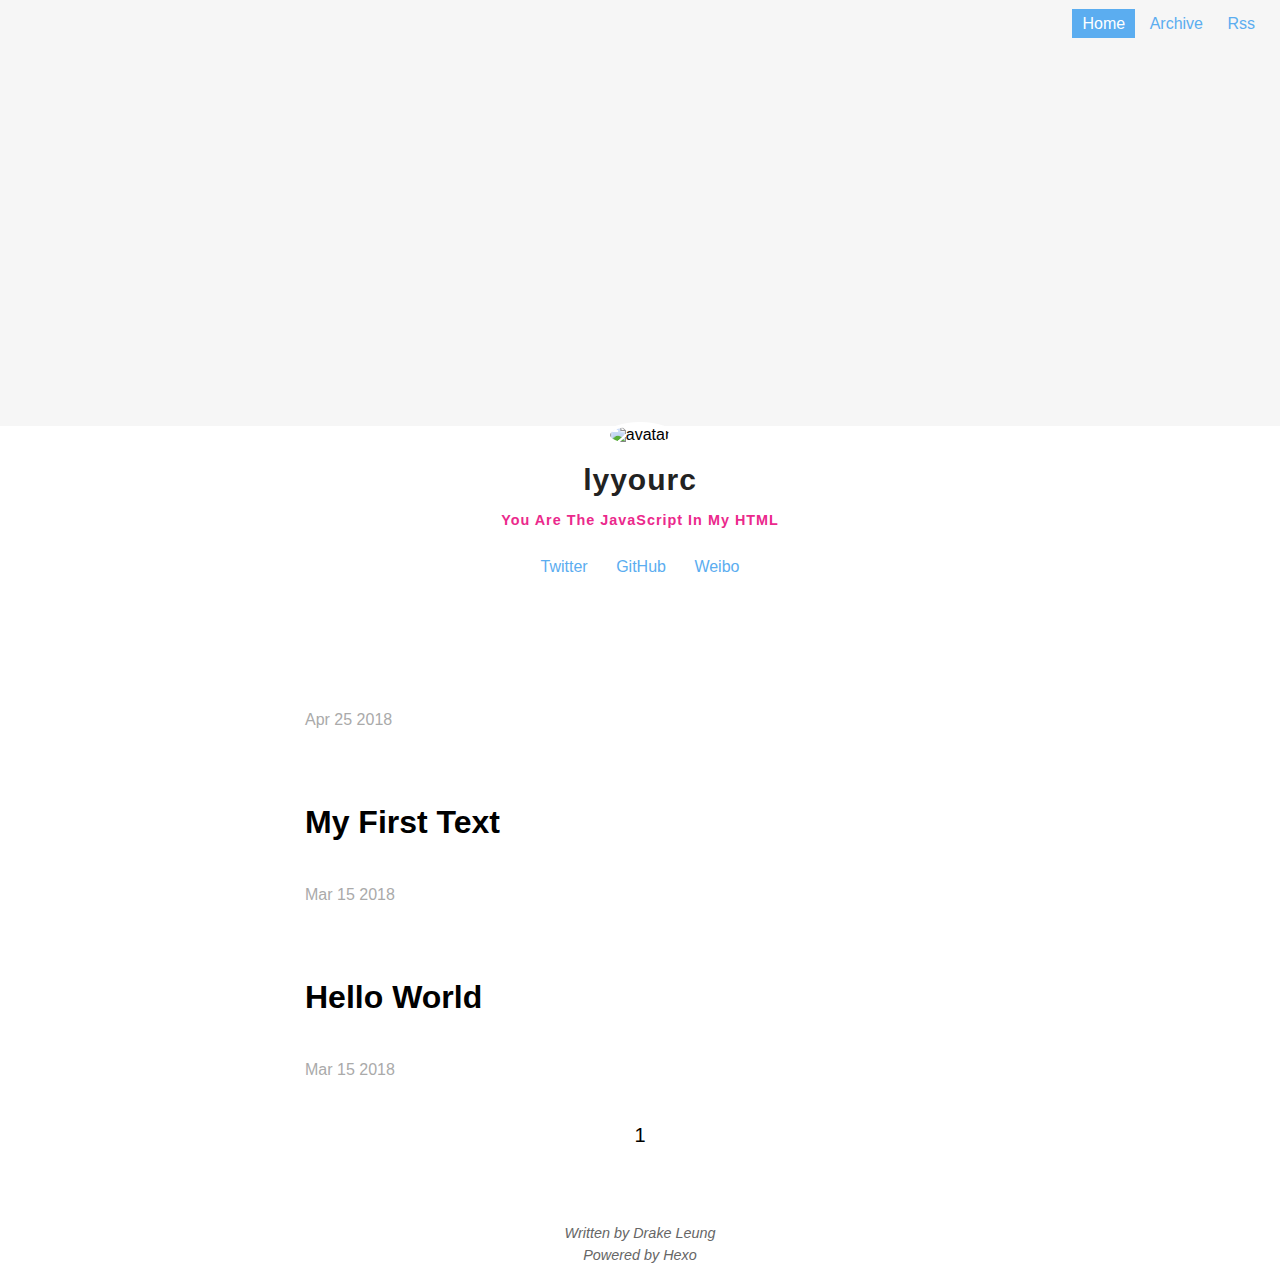
==== commit c6077b0c: "Site updated: 2018-05-15 15:08:02" ====
--- a/index.html
+++ b/index.html
@@ -1,479 +1,119 @@
-
- <!DOCTYPE HTML>
-<html lang="Chinese">
+<!DOCTYPE html>
+<html>
 <head>
-  <meta charset="UTF-8">
+  <meta charset="utf-8">
+  <title>lyyourc</title>
+  <meta name="viewport" content="width=device-width, initial-scale=1, maximum-scale=1">
+  <link rel="shortcut icon" href="/favicon.ico">
+  <link rel="stylesheet" href="/css/app.css">
+  <!-- <link rel='stylesheet' href='http://fonts.useso.com/css?family=Source+Code+Pro'> -->
   
-    <title>Nier`s Blog</title>
-    <meta name="viewport" content="width=device-width, initial-scale=1,user-scalable=no">
-    
-    <meta name="author" content="Jun Wang">
-    
-
-    
-    <meta name="description" content="iOS Swift">
-<meta property="og:type" content="website">
-<meta property="og:title" content="Nier`s Blog">
-<meta property="og:url" content="http://yoursite.com/index.html">
-<meta property="og:site_name" content="Nier`s Blog">
-<meta property="og:description" content="iOS Swift">
-<meta property="og:locale" content="Chinese">
-<meta name="twitter:card" content="summary">
-<meta name="twitter:title" content="Nier`s Blog">
-<meta name="twitter:description" content="iOS Swift">
-
-    
-    <link rel="alternative" href="/atom.xml" title="Nier`s Blog" type="application/atom+xml">
-    
-    
-    <link rel="icon" href="/img/favicon.ico">
-    
-    
-    <link rel="apple-touch-icon" href="/img/jacman.jpg">
-    <link rel="apple-touch-icon-precomposed" href="/img/jacman.jpg">
-    
-    <link rel="stylesheet" href="/css/style.css">
 </head>
 
-  <body>
-    <header>
-      
-<div>
-		
-			<div id="imglogo">
-				<a href="/"><img src="/img/logo.png" alt="Nier`s Blog" title="Nier`s Blog"/></a>
-			</div>
-			
-			<div id="textlogo">
-				<h1 class="site-name"><a href="/" title="Nier`s Blog">Nier`s Blog</a></h1>
-				<h2 class="blog-motto">Experience comes from the wrong judgment.</h2>
-			</div>
-			<div class="navbar"><a class="navbutton navmobile" href="#" title="Menu">
-			</a></div>
-			<nav class="animated">
-				<ul>
-					<ul>
-					 
-						<li><a href="/">Home</a></li>
-					
-						<li><a href="/archives">Archives</a></li>
-					
-						<li><a href="/about">About</a></li>
-					
-					<li>
- 					
-					<form class="search" action="//google.com/search" method="get" accept-charset="utf-8">
-						<label>Search</label>
-						<input type="search" id="search" name="q" autocomplete="off" maxlength="20" placeholder="Search" />
-						<input type="hidden" name="q" value="site:yoursite.com">
-					</form>
-					
-					</li>
-				</ul>
-			</nav>			
-</div>
-    </header>
-    <div id="container">
-      <div id="main">
+<body>
+  <nav class="app-nav">
+  
+    
+      <a class="active" href="/.">home</a>
+    
+  
+    
+      <a href="/archives">archive</a>
+    
+  
+    
+      <a href="/atom.xml">rss</a>
+    
+  
+</nav>
 
-   
-    
-    <article class="post-expand post" itemprop="articleBody"> 
-        <header class="article-info clearfix">
-  <h1 itemprop="name">
-    
-      <a href="/2018/04/25/UIProgressView/" title="" itemprop="url"></a>
-  </h1>
-  <p class="article-author">By
-       
-		<a href="/about" title="Jun Wang" target="_blank" itemprop="author">Jun Wang</a>
-		
-  <p class="article-time">
-    <time datetime="2018-04-25T08:05:39.980Z" itemprop="datePublished"> Published 2018-04-25</time>
-    
+  <header class="app-header">
+  <section class="banner">
+    <!-- http://daverupert.com/2015/12/intrinsic-placeholders-with-picture/ -->
+    <div class="placeholder"></div>
+    <img
+      class="banner-small"
+      data-src="http://7xrcp8.com1.z0.glb.clouddn.com/banner-large.png"
+      src="http://7xrcp8.com1.z0.glb.clouddn.com/banner-small.png"
+      alt="banner"
+    >
+  </section>
+
+  <section class="description">
+    <img class="avatar" src="http://7xrcp8.com1.z0.glb.clouddn.com/avatar.png" alt="avatar" />
+    <h1 class="title"> lyyourc </h1>
+    <h3 class="subtitle"> You Are The JavaScript In My HTML </h3>
+  </section>
+
+  <ul class="social-list">
+    <a href="https://twitter.com/DrakeLeung">Twitter</a>
+    <a href="https://github.com/DrakeLeung">GitHub</a>
+    <a href="http://weibo.com/cha12chalyc">Weibo</a>
+  </ul>
+</header>
+
+<main class="index">
+  
+    <article>
+      <h1 class="article-title">
+        <a href="/2018/04/25/UIProgressView/"></a>
+      </h1>
+
+      <div class="article-entry">
+        
+      </div>
+
+      <div class="article-meta">
+        <span class="article-date">Apr 25 2018</span>
+      </div>
+    </article>
+  
+    <article>
+      <h1 class="article-title">
+        <a href="/2018/03/15/my-first-text/">my first text</a>
+      </h1>
+
+      <div class="article-entry">
+        
+      </div>
+
+      <div class="article-meta">
+        <span class="article-date">Mar 15 2018</span>
+      </div>
+    </article>
+  
+    <article>
+      <h1 class="article-title">
+        <a href="/2018/03/15/hello-world/">Hello World</a>
+      </h1>
+
+      <div class="article-entry">
+        
+      </div>
+
+      <div class="article-meta">
+        <span class="article-date">Mar 15 2018</span>
+      </div>
+    </article>
+  
+
+  <nav class="page-nav">
+  <span class="page-number current">1</span>
+</nav>
+
+</main>
+
+<footer class="app-footer">
+  <p>
+    Written by
+    <a href="https://github.com/DrakeLeung/hexo-theme-again">
+      Drake Leung
+    </a>
   </p>
-</header>
-    <div class="article-content">
-        
-        <hr>
-<h2 id="UIProgressView"><a href="#UIProgressView" class="headerlink" title="UIProgressView"></a>UIProgressView</h2><hr>
-<p>UIProgressView，也就是UIKit提供的进度条，我们经常会在下载的时候看到这个控件:<br><img src="/images/UIProgressView/uiprogressview.png" alt="uiprogressview"></p>
-<p>下面就简单介绍UIProgressView的使用方法：<br><figure class="highlight plain"><table><tr><td class="gutter"><pre><span class="line">1</span><br><span class="line">2</span><br><span class="line">3</span><br><span class="line">4</span><br><span class="line">5</span><br><span class="line">6</span><br><span class="line">7</span><br><span class="line">8</span><br><span class="line">9</span><br><span class="line">10</span><br><span class="line">11</span><br><span class="line">12</span><br><span class="line">13</span><br><span class="line">14</span><br><span class="line">15</span><br><span class="line">16</span><br><span class="line">17</span><br><span class="line">18</span><br><span class="line">19</span><br><span class="line">20</span><br><span class="line">21</span><br><span class="line">22</span><br><span class="line">23</span><br><span class="line">24</span><br><span class="line">25</span><br><span class="line">26</span><br><span class="line">27</span><br><span class="line">28</span><br><span class="line">29</span><br><span class="line">30</span><br><span class="line">31</span><br><span class="line">32</span><br><span class="line">33</span><br><span class="line">34</span><br><span class="line">35</span><br><span class="line">36</span><br><span class="line">37</span><br><span class="line">38</span><br><span class="line">39</span><br><span class="line">40</span><br><span class="line">41</span><br><span class="line">42</span><br><span class="line">43</span><br><span class="line">44</span><br><span class="line">45</span><br><span class="line">46</span><br><span class="line">47</span><br><span class="line">48</span><br><span class="line">49</span><br><span class="line">50</span><br><span class="line">51</span><br><span class="line">52</span><br><span class="line">53</span><br><span class="line">54</span><br><span class="line">55</span><br><span class="line">56</span><br><span class="line">57</span><br><span class="line">58</span><br><span class="line">59</span><br></pre></td><td class="code"><pre><span class="line">//</span><br><span class="line">//  ViewController.m</span><br><span class="line">//  iOS_UIProgressView</span><br><span class="line">//</span><br><span class="line">//  Created by 汪俊 on 2018/4/25.</span><br><span class="line">//  Copyright © 2018年 WangJun. All rights reserved.</span><br><span class="line">//</span><br><span class="line"></span><br><span class="line">#import &quot;ViewController.h&quot;</span><br><span class="line"></span><br><span class="line">@interface ViewController ()</span><br><span class="line">@property (nonatomic, strong)UIProgressView *progress;</span><br><span class="line">@property (nonatomic, strong)NSTimer *myTimer;</span><br><span class="line">@end</span><br><span class="line"></span><br><span class="line">@implementation ViewController</span><br><span class="line"></span><br><span class="line">-(UIProgressView *)progress &#123;</span><br><span class="line">    if (!_progress) &#123;</span><br><span class="line">        </span><br><span class="line">        //进度条高度不可修改</span><br><span class="line">        _progress = [[UIProgressView alloc] initWithFrame:CGRectMake(100, 100, 200, 200)];</span><br><span class="line">        </span><br><span class="line">        //设置进度条的颜色</span><br><span class="line">        _progress.progressTintColor = [UIColor blueColor];</span><br><span class="line">        </span><br><span class="line">        //未完成部分的颜色</span><br><span class="line">        _progress.trackTintColor = [UIColor redColor];</span><br><span class="line">        </span><br><span class="line">        </span><br><span class="line">        //设置进度条的当前值，范围：0~1；</span><br><span class="line">        _progress.progress = 0.0;</span><br><span class="line">        </span><br><span class="line">        /*</span><br><span class="line">         typedef NS_ENUM(NSInteger, UIProgressViewStyle) &#123;</span><br><span class="line">         UIProgressViewStyleDefault,     // normal progress bar</span><br><span class="line">         UIProgressViewStyleBar __TVOS_PROHIBITED,     // for use in a toolbar</span><br><span class="line">         &#125;;</span><br><span class="line">         */</span><br><span class="line">        _progress.progressViewStyle = UIProgressViewStyleBar;</span><br><span class="line">    &#125;</span><br><span class="line">    return _progress;</span><br><span class="line">&#125;</span><br><span class="line"></span><br><span class="line">- (void)viewDidLoad &#123;</span><br><span class="line">    [super viewDidLoad];</span><br><span class="line">    self.view.backgroundColor = [UIColor grayColor];</span><br><span class="line">    [self.view addSubview:self.progress];</span><br><span class="line">    </span><br><span class="line">    _myTimer = [NSTimer timerWithTimeInterval:1.0 target:self selector:@selector(timerFired:) userInfo:nil repeats:true];</span><br><span class="line">    [[NSRunLoop currentRunLoop]addTimer:_myTimer forMode:NSDefaultRunLoopMode];</span><br><span class="line">&#125;</span><br><span class="line"></span><br><span class="line">-(void)timerFired:(id)sender &#123;</span><br><span class="line">    _progress.progress += 0.1;</span><br><span class="line">    if (_progress.progress == 1.0) &#123;</span><br><span class="line">        [_myTimer invalidate];</span><br><span class="line">    &#125;</span><br><span class="line">&#125;</span><br></pre></td></tr></table></figure></p>
-
-        
-        
-        <p class="article-more-link">
-          
-       </p>
-    </div>
-    <footer class="article-footer clearfix">
-<div class="article-catetags">
-
-
-</div>
-
-
-
-
-<div class="comments-count">
-	
-</div>
-
+  <p> Powered by <a href="https://hexo.io"> Hexo </a> <p>
 </footer>
 
+<script src="/js/app.js"></script>
 
-    </article>
-
-
-
-
-
-
-   
-    
-    <article class="post-expand post" itemprop="articleBody"> 
-        <header class="article-info clearfix">
-  <h1 itemprop="name">
-    
-      <a href="/2018/03/15/my-first-text/" title="my first text" itemprop="url">my first text</a>
-  </h1>
-  <p class="article-author">By
-       
-		<a href="/about" title="Jun Wang" target="_blank" itemprop="author">Jun Wang</a>
-		
-  <p class="article-time">
-    <time datetime="2018-03-15T10:06:58.000Z" itemprop="datePublished"> Published 2018-03-15</time>
-    
-  </p>
-</header>
-    <div class="article-content">
-        
-        <p><img src="/images/my-first-text/nier.png" alt="nier"></p>
-<h2 id="MaHua有哪些功能？"><a href="#MaHua有哪些功能？" class="headerlink" title="MaHua有哪些功能？"></a>MaHua有哪些功能？</h2><ul>
-<li>方便的<code>导入导出</code>功能<ul>
-<li>直接把一个markdown的文本文件拖放到当前这个页面就可以了</li>
-<li>导出为一个html格式的文件，样式一点也不会丢失</li>
-</ul>
-</li>
-<li>编辑和预览<code>同步滚动</code>，所见即所得（右上角设置）</li>
-<li><code>VIM快捷键</code>支持，方便vim党们快速的操作 （右上角设置）</li>
-<li>强大的<code>自定义CSS</code>功能，方便定制自己的展示</li>
-<li>有数量也有质量的<code>主题</code>,编辑器和预览区域</li>
-<li>完美兼容<code>Github</code>的markdown语法</li>
-<li>预览区域<code>代码高亮</code></li>
-<li>所有选项自动记忆</li>
-</ul>
-<h2 id="有问题反馈"><a href="#有问题反馈" class="headerlink" title="有问题反馈"></a>有问题反馈</h2><p>在使用中有任何问题，欢迎反馈给我，可以用以下联系方式跟我交流</p>
-<ul>
-<li>邮件(dev.hubo#gmail.com, 把#换成@)</li>
-<li>QQ: 287759234</li>
-<li>weibo: <a href="http://weibo.com/ihubo" target="_blank" rel="noopener">@草依山</a></li>
-<li>twitter: <a href="http://twitter.com/ihubo" target="_blank" rel="noopener">@ihubo</a></li>
-</ul>
-<h2 id="捐助开发者"><a href="#捐助开发者" class="headerlink" title="捐助开发者"></a>捐助开发者</h2><p>在兴趣的驱动下,写一个<code>免费</code>的东西，有欣喜，也还有汗水，希望你喜欢我的作品，同时也能支持一下。<br>当然，有钱捧个钱场（右上角的爱心标志，支持支付宝和PayPal捐助），没钱捧个人场，谢谢各位。</p>
-<h2 id="感激"><a href="#感激" class="headerlink" title="感激"></a>感激</h2><p>感谢以下的项目,排名不分先后</p>
-<ul>
-<li><a href="http://mouapp.com/" target="_blank" rel="noopener">mou</a> </li>
-<li><a href="http://ace.ajax.org/" target="_blank" rel="noopener">ace</a></li>
-<li><a href="http://jquery.com" target="_blank" rel="noopener">jquery</a></li>
-</ul>
-<h2 id="关于作者"><a href="#关于作者" class="headerlink" title="关于作者"></a>关于作者</h2><figure class="highlight javascript"><table><tr><td class="gutter"><pre><span class="line">1</span><br><span class="line">2</span><br><span class="line">3</span><br><span class="line">4</span><br></pre></td><td class="code"><pre><span class="line"><span class="keyword">var</span> ihubo = &#123;</span><br><span class="line">  nickName  : <span class="string">"草依山"</span>,</span><br><span class="line">  site : <span class="string">"http://jser.me"</span></span><br><span class="line">&#125;</span><br></pre></td></tr></table></figure>
-        
-        
-        <p class="article-more-link">
-          
-       </p>
-    </div>
-    <footer class="article-footer clearfix">
-<div class="article-catetags">
-
-
-</div>
-
-
-
-
-<div class="comments-count">
-	
-</div>
-
-</footer>
-
-
-    </article>
-
-
-
-
-
-
-   
-    
-    <article class="post-expand post" itemprop="articleBody"> 
-        <header class="article-info clearfix">
-  <h1 itemprop="name">
-    
-      <a href="/2018/03/15/hello-world/" title="Hello World" itemprop="url">Hello World</a>
-  </h1>
-  <p class="article-author">By
-       
-		<a href="/about" title="Jun Wang" target="_blank" itemprop="author">Jun Wang</a>
-		
-  <p class="article-time">
-    <time datetime="2018-03-15T09:13:41.738Z" itemprop="datePublished"> Published 2018-03-15</time>
-    
-  </p>
-</header>
-    <div class="article-content">
-        
-        <p>Welcome to <a href="https://hexo.io/" target="_blank" rel="noopener">Hexo</a>! This is your very first post. Check <a href="https://hexo.io/docs/" target="_blank" rel="noopener">documentation</a> for more info. If you get any problems when using Hexo, you can find the answer in <a href="https://hexo.io/docs/troubleshooting.html" target="_blank" rel="noopener">troubleshooting</a> or you can ask me on <a href="https://github.com/hexojs/hexo/issues" target="_blank" rel="noopener">GitHub</a>.</p>
-<h2 id="Quick-Start"><a href="#Quick-Start" class="headerlink" title="Quick Start"></a>Quick Start</h2><h3 id="Create-a-new-post"><a href="#Create-a-new-post" class="headerlink" title="Create a new post"></a>Create a new post</h3><figure class="highlight bash"><table><tr><td class="gutter"><pre><span class="line">1</span><br></pre></td><td class="code"><pre><span class="line">$ hexo new <span class="string">"My New Post"</span></span><br></pre></td></tr></table></figure>
-<p>More info: <a href="https://hexo.io/docs/writing.html" target="_blank" rel="noopener">Writing</a></p>
-<h3 id="Run-server"><a href="#Run-server" class="headerlink" title="Run server"></a>Run server</h3><figure class="highlight bash"><table><tr><td class="gutter"><pre><span class="line">1</span><br></pre></td><td class="code"><pre><span class="line">$ hexo server</span><br></pre></td></tr></table></figure>
-<p>More info: <a href="https://hexo.io/docs/server.html" target="_blank" rel="noopener">Server</a></p>
-<h3 id="Generate-static-files"><a href="#Generate-static-files" class="headerlink" title="Generate static files"></a>Generate static files</h3><figure class="highlight bash"><table><tr><td class="gutter"><pre><span class="line">1</span><br></pre></td><td class="code"><pre><span class="line">$ hexo generate</span><br></pre></td></tr></table></figure>
-<p>More info: <a href="https://hexo.io/docs/generating.html" target="_blank" rel="noopener">Generating</a></p>
-<h3 id="Deploy-to-remote-sites"><a href="#Deploy-to-remote-sites" class="headerlink" title="Deploy to remote sites"></a>Deploy to remote sites</h3><figure class="highlight bash"><table><tr><td class="gutter"><pre><span class="line">1</span><br></pre></td><td class="code"><pre><span class="line">$ hexo deploy</span><br></pre></td></tr></table></figure>
-<p>More info: <a href="https://hexo.io/docs/deployment.html" target="_blank" rel="noopener">Deployment</a></p>
-
-        
-        
-        <p class="article-more-link">
-          
-       </p>
-    </div>
-    <footer class="article-footer clearfix">
-<div class="article-catetags">
-
-
-</div>
-
-
-
-
-<div class="comments-count">
-	
-</div>
-
-</footer>
-
-
-    </article>
-
-
-
-
-
-
-
-</div>
-      <div class="openaside"><a class="navbutton" href="#" title="Show Sidebar"></a></div>
-
-<div id="asidepart">
-<div class="closeaside"><a class="closebutton" href="#" title="Hide Sidebar"></a></div>
-<aside class="clearfix">
-
-  
-
-
-  
-
-  
-
-  <div class="linkslist">
-  <p class="asidetitle">Links</p>
-    <ul>
-        
-          <li>
-            
-            	<a href="https://coderq.com" target="_blank" title="一个面向程序员交流分享的新一代社区">码农圈</a>
-            
-          </li>
-        
-          <li>
-            
-            	<a href="http://wuchong.me" target="_blank" title="Jark&#39;s Blog">Jark&#39;s Blog</a>
-            
-          </li>
-        
-    </ul>
-</div>
-
-  
-
-
-  <div class="rsspart">
-	<a href="/atom.xml" target="_blank" title="rss">RSS</a>
-</div>
-
-  <div class="weiboshow">
-  <p class="asidetitle">Weibo</p>
-    <iframe width="100%" height="119" class="share_self"  frameborder="0" scrolling="no" src="http://widget.weibo.com/weiboshow/index.php?language=&width=0&height=119&fansRow=2&ptype=1&speed=0&skin=9&isTitle=1&noborder=1&isWeibo=0&isFans=0&uid=&verifier=b3593ceb&dpc=1"></iframe>
-</div>
-
-
-</aside>
-</div>
-    </div>
-    <footer><div id="footer" >
-	
-	<div class="line">
-		<span></span>
-		<div class="author"></div>
-	</div>
-	
-	
-	<section class="info">
-		<p> Hello ,I&#39;m Larry Page in Google. <br/>
-			This is my blog,believe it or not.</p>
-	</section>
-	 
-	<div class="social-font" class="clearfix">
-		
-		<a href="http://weibo.com/2176287895" target="_blank" class="icon-weibo" title="微博"></a>
-		
-		
-		
-		
-		
-		
-		
-		
-		
-		
-	</div>
-			
-		
-
-		<p class="copyright">
-		Powered by <a href="http://hexo.io" target="_blank" title="hexo">hexo</a> and Theme by <a href="https://github.com/wuchong/jacman" target="_blank" title="Jacman">Jacman</a> © 2018 
-		
-		<a href="/about" target="_blank" title="Jun Wang">Jun Wang</a>
-		
-		
-		</p>
-</div>
-</footer>
-    <script src="/js/jquery-2.0.3.min.js"></script>
-<script src="/js/jquery.imagesloaded.min.js"></script>
-<script src="/js/gallery.js"></script>
-<script src="/js/jquery.qrcode-0.12.0.min.js"></script>
-
-<script type="text/javascript">
-$(document).ready(function(){ 
-  $('.navbar').click(function(){
-    $('header nav').toggleClass('shownav');
-  });
-  var myWidth = 0;
-  function getSize(){
-    if( typeof( window.innerWidth ) == 'number' ) {
-      myWidth = window.innerWidth;
-    } else if( document.documentElement && document.documentElement.clientWidth) {
-      myWidth = document.documentElement.clientWidth;
-    };
-  };
-  var m = $('#main'),
-      a = $('#asidepart'),
-      c = $('.closeaside'),
-      o = $('.openaside');
-  c.click(function(){
-    a.addClass('fadeOut').css('display', 'none');
-    o.css('display', 'block').addClass('fadeIn');
-    m.addClass('moveMain');
-  });
-  o.click(function(){
-    o.css('display', 'none').removeClass('beforeFadeIn');
-    a.css('display', 'block').removeClass('fadeOut').addClass('fadeIn');      
-    m.removeClass('moveMain');
-  });
-  $(window).scroll(function(){
-    o.css("top",Math.max(80,260-$(this).scrollTop()));
-  });
-  
-  $(window).resize(function(){
-    getSize(); 
-    if (myWidth >= 1024) {
-      $('header nav').removeClass('shownav');
-    }else{
-      m.removeClass('moveMain');
-      a.css('display', 'block').removeClass('fadeOut');
-      o.css('display', 'none');
-        
-    }
-  });
-});
-</script>
-
-
-
-
-
-
-
-
-
-
-
-
-<link rel="stylesheet" href="/fancybox/jquery.fancybox.css" media="screen" type="text/css">
-<script src="/fancybox/jquery.fancybox.pack.js"></script>
-<script type="text/javascript">
-$(document).ready(function(){ 
-  $('.article-content').each(function(i){
-    $(this).find('img').each(function(){
-      if ($(this).parent().hasClass('fancybox')) return;
-      var alt = this.alt;
-      if (alt) $(this).after('<span class="caption">' + alt + '</span>');
-      $(this).wrap('<a href="' + this.src + '" title="' + alt + '" class="fancybox"></a>');
-    });
-    $(this).find('.fancybox').each(function(){
-      $(this).attr('rel', 'article' + i);
-    });
-  });
-  if($.fancybox){
-    $('.fancybox').fancybox();
-  }
-}); 
-</script>
-
-
-
-<!-- Analytics Begin -->
-
-
-
-<script>
-var _hmt = _hmt || [];
-(function() {
-  var hm = document.createElement("script");
-  hm.src = "//hm.baidu.com/hm.js?e6d1f421bbc9962127a50488f9ed37d1";
-  var s = document.getElementsByTagName("script")[0]; 
-  s.parentNode.insertBefore(hm, s);
-})();
-</script>
-
-
-
-<!-- Analytics End -->
-
-<!-- Totop Begin -->
-
-	<div id="totop">
-	<a title="Back to Top"><img src="/img/scrollup.png"/></a>
-	</div>
-	<script src="/js/totop.js"></script>
-
-<!-- Totop End -->
-
-<!-- MathJax Begin -->
-<!-- mathjax config similar to math.stackexchange -->
-
-
-<!-- MathJax End -->
-
-<!-- Tiny_search Begin -->
-
-<!-- Tiny_search End -->
-
-  </body>
- </html>
+</body>
+</html>
--- a/css/app.css
+++ b/css/app.css
@@ -0,0 +1,402 @@
+@font-face {
+  font-family: 'Source Code Pro';
+  font-style: normal;
+  font-weight: 400;
+  src: local("Source Code Pro"), local("SourceCodePro-Regular"), url(http://7xrcp8.com1.z0.glb.clouddn.com/Source%20Code%20Pro.woff) format("woff"); }
+
+* {
+  box-sizing: border-box; }
+
+html, body {
+  height: 100%;
+  width: 100%; }
+
+html {
+  font-size: 16px; }
+
+body {
+  margin: 0;
+  font-family: PingFang SC, Verdana, Helvetica Neue, Microsoft Yahei, Hiragino Sans GB, Microsoft Sans Serif, WenQuanYi Micro Hei, sans-serif;
+  -webkit-font-smoothing: antialiased; }
+
+a {
+  text-decoration: none;
+  color: inherit; }
+
+/* https://github.com/twitter/twemoji#inline-styles */
+img.emoji {
+  height: 1em;
+  width: 1em;
+  margin: 0 .05em 0 .1em;
+  vertical-align: -0.2em; }
+
+.grid {
+  display: flex;
+  align-items: center; }
+
+.grid-item {
+  flex: 1; }
+
+.app-nav {
+  position: absolute;
+  top: 0;
+  right: 0;
+  margin: 15px; }
+  .app-nav a {
+    color: #5badf0;
+    text-transform: capitalize;
+    padding: 6px 10px; }
+  .app-nav .active {
+    background-color: #5badf0;
+    color: #fff; }
+
+.app-header {
+  text-align: center; }
+  .app-header .banner {
+    position: relative;
+    overflow: hidden;
+    z-index: -1024;
+    background-color: #f6f6f6;
+    background-size: cover;
+    background-repeat: no-repeat; }
+    .app-header .banner .placeholder {
+      padding-bottom: 33.3%; }
+    .app-header .banner img {
+      position: absolute;
+      top: 0;
+      left: 0;
+      width: 100%;
+      opacity: 0;
+      transition: opacity 2s linear; }
+    .app-header .banner img.loaded {
+      opacity: 1; }
+    .app-header .banner .banner-small {
+      filter: blur(50px);
+      -webkit-filter: blur(25px); }
+  .app-header .description .avatar {
+    width: 100px;
+    height: 100px;
+    margin-top: -50px;
+    border-radius: 50%;
+    border: 4px solid #fff; }
+  .app-header .description .title {
+    font-size: 1.875rem;
+    font-weight: 600;
+    letter-spacing: 1px;
+    color: #222;
+    margin: 0;
+    padding: 15px; }
+  .app-header .description .subtitle {
+    margin: 0;
+    letter-spacing: 1px;
+    font-size: .9rem;
+    color: #EB298C;
+    padding-bottom: 15px; }
+  .app-header .social-list {
+    margin: 0;
+    margin-top: 15px;
+    padding: 0;
+    list-style: none; }
+  .app-header .social-list a {
+    color: #5badf0;
+    padding: 8px 12px; }
+
+main.index {
+  max-width: 700px;
+  margin: 0 auto;
+  padding: 15px; }
+  main.index article {
+    margin-top: 45px; }
+  main.index .article-entry {
+    padding: 15px 0 30px 0; }
+  main.index .article-title {
+    margin: 0;
+    padding-top: 30px;
+    text-transform: capitalize; }
+  main.index .article-date {
+    color: #aaa; }
+  main.index .page-nav {
+    text-align: center;
+    margin-top: 45px;
+    font-size: 1.25rem; }
+    main.index .page-nav .page-number {
+      padding: 5px;
+      color: #5badf0; }
+    main.index .page-nav .current {
+      color: inherit; }
+    main.index .page-nav .extend {
+      padding: 0 15px;
+      color: #5badf0; }
+
+main.archive {
+  max-width: 500px;
+  padding: 90px 15px 0 15px;
+  margin: 0 auto; }
+  main.archive article {
+    margin-top: 30px; }
+  main.archive .article-title {
+    margin: 0;
+    font-size: 1.2rem;
+    text-transform: capitalize; }
+  main.archive .article-meta {
+    padding-left: 30px; }
+    main.archive .article-meta .article-date {
+      color: #aaa; }
+  main.archive .page-nav {
+    text-align: center;
+    margin-top: 90px;
+    font-size: 1.25rem; }
+    main.archive .page-nav .page-number {
+      padding: 5px;
+      color: #5badf0; }
+    main.archive .page-nav .current {
+      color: inherit; }
+    main.archive .page-nav .extend {
+      padding: 0 15px;
+      color: #5badf0; }
+
+main.post {
+  max-width: 700px;
+  margin: 0 auto;
+  padding: 15px; }
+  main.post article {
+    padding-top: 45px;
+    line-height: 1.7; }
+  main.post .article-entry {
+    margin-top: 75px;
+    /* * markdown it -> anchors in config.yml */ }
+    main.post .article-entry > h2, main.post .article-entry > h3, main.post .article-entry > h4, main.post .article-entry > h5, main.post .article-entry > h6 {
+      margin-bottom: 1rem; }
+    main.post .article-entry > h2 {
+      margin-top: 3rem; }
+    main.post .article-entry > h3 {
+      margin-top: 2rem; }
+    main.post .article-entry > h4 {
+      margin-top: 1.5rem; }
+    main.post .article-entry a {
+      color: #5badf0; }
+    main.post .article-entry a.header-anchor {
+      margin-right: .5rem;
+      display: none; }
+    main.post .article-entry > h2 a.header-anchor {
+      display: inline; }
+    main.post .article-entry > h3:hover .header-anchor,
+    main.post .article-entry > h4:hover .header-anchor,
+    main.post .article-entry > h5:hover .header-anchor,
+    main.post .article-entry > h6:hover .header-anchor {
+      display: inline; }
+    main.post .article-entry img {
+      max-width: 700px; }
+  main.post .article-title {
+    margin: 0;
+    text-align: center;
+    text-transform: capitalize;
+    padding-top: 30px; }
+  main.post .article-date {
+    text-align: center;
+    text-transform: uppercase;
+    letter-spacing: 2px;
+    color: #aaa; }
+  main.post .article-comment {
+    margin-top: 90px; }
+
+.app-footer {
+  height: 80px;
+  margin-top: 45px;
+  padding: 15px;
+  text-align: center;
+  color: #666;
+  font-size: .9rem; }
+  .app-footer p {
+    margin: 0;
+    padding: 3px;
+    font-style: italic; }
+  .app-footer a {
+    color: #666; }
+
+.page {
+  max-width: 700px;
+  margin: 0 auto;
+  padding: 15px;
+  padding-top: 90px;
+  line-height: 1.7; }
+  .page h1, .page h2 {
+    border-bottom: 1px solid #eee;
+    margin-top: 2.5rem;
+    padding-bottom: .3rem; }
+  .page h2 {
+    font-size: 1.75rem; }
+  .page a {
+    color: #5badf0; }
+  .page li {
+    margin-left: 15px; }
+
+.sharing {
+  margin: 90px 0;
+  padding: 15px 0;
+  border-top: 1px solid #ddd;
+  border-bottom: 1px solid #ddd; }
+  .sharing .profile .avatar {
+    padding: 15px;
+    width: 70px;
+    height: 70px;
+    border-radius: 50%; }
+  .sharing .profile .title {
+    margin: 0;
+    font-style: italic;
+    font-size: 1rem; }
+  .sharing .profile .subtitle {
+    margin: 0;
+    padding: 5px 0;
+    font-size: .8rem;
+    font-style: italic;
+    color: #999; }
+  .sharing .share-btns > p {
+    margin: 15px;
+    color: #EB298C;
+    font-style: italic;
+    text-transform: capitalize; }
+
+.code-block, .article-entry pre, .article-entry .highlight {
+  background: #2d2d2d;
+  margin: 1.6rem 0;
+  padding: 3rem 1.8rem;
+  border-style: solid;
+  border-width: 1px 0;
+  overflow: auto;
+  color: #ccc;
+  line-height: 20px; }
+
+.line-numbers, .article-entry .highlight .gutter pre {
+  color: #666;
+  font-size: 0.9rem; }
+
+.article-entry pre, .article-entry code {
+  font-family: "Source Code Pro", Consolas, Monaco, Menlo, monospace; }
+
+.article-entry code {
+  background: rgba(0, 0, 0, 0.07);
+  color: #EB298C;
+  padding: 2px 3px;
+  border-radius: 2px; }
+
+.article-entry pre code {
+  background: none;
+  text-shadow: none;
+  padding: 0; }
+
+.article-entry blockquote {
+  color: #aaa;
+  margin: 2.5rem 1rem;
+  padding: 0 0 0 30px;
+  border-left: 4px solid #aaa; }
+  .article-entry blockquote p {
+    margin: 0; }
+
+.article-entry table {
+  margin: 15px 0;
+  border-collapse: collapse; }
+  .article-entry table tr {
+    border-top: 1px solid #ccc;
+    background-color: #fff; }
+  .article-entry table th, .article-entry table td {
+    border: 1px solid #ddd;
+    padding: 6px 13px; }
+
+.article-entry .highlight pre {
+  border: none;
+  margin: 0;
+  padding: 0; }
+
+.article-entry .highlight table {
+  margin: 0;
+  width: auto; }
+
+.article-entry .highlight td {
+  border: none;
+  padding: 0; }
+
+.article-entry .highlight tr {
+  border: 0; }
+
+.article-entry .highlight figcaption {
+  font-size: 0.85em;
+  color: #999;
+  line-height: 1em;
+  margin-bottom: 1em; }
+  .article-entry .highlight figcaption a {
+    float: right; }
+
+.article-entry .highlight .gutter pre {
+  text-align: right;
+  padding-right: 20px; }
+
+.article-entry .highlight .line {
+  height: 20px; }
+
+pre .comment,
+pre .title {
+  color: #999; }
+
+pre .variable,
+pre .attribute,
+pre .tag,
+pre .regexp,
+pre .ruby .constant,
+pre .xml .tag, pre .title,
+pre .xml .pi,
+pre .xml .doctype,
+pre .html .doctype,
+pre .css .id,
+pre .css .class,
+pre .css .pseudo {
+  color: #f2777a; }
+
+pre .number,
+pre .preprocessor,
+pre .built_in,
+pre .literal,
+pre .params,
+pre .constant {
+  color: #f99157; }
+
+pre .class,
+pre .ruby .class .title,
+pre .css .rules .attribute {
+  color: #99cc99; }
+
+pre .string,
+pre .value,
+pre .inheritance,
+pre .header,
+pre .ruby .symbol,
+pre .xml .cdata {
+  color: #99cc99; }
+
+pre .css .hexcolor {
+  color: #66cccc; }
+
+pre .function,
+pre .python .decorator,
+pre .python .title,
+pre .ruby .function .title,
+pre .ruby .title .keyword,
+pre .perl .sub,
+pre .javascript .title,
+pre .coffeescript .title {
+  color: #6699cc; }
+
+pre .keyword,
+pre .javascript .function {
+  color: #cc99cc; }
+
+.back-to-home {
+  position: absolute;
+  top: 0;
+  right: 0;
+  margin: 15px;
+  padding: 8px 12px;
+  background-color: #5badf0;
+  color: #fff;
+  text-align: center;
+  font-size: .9rem; }
